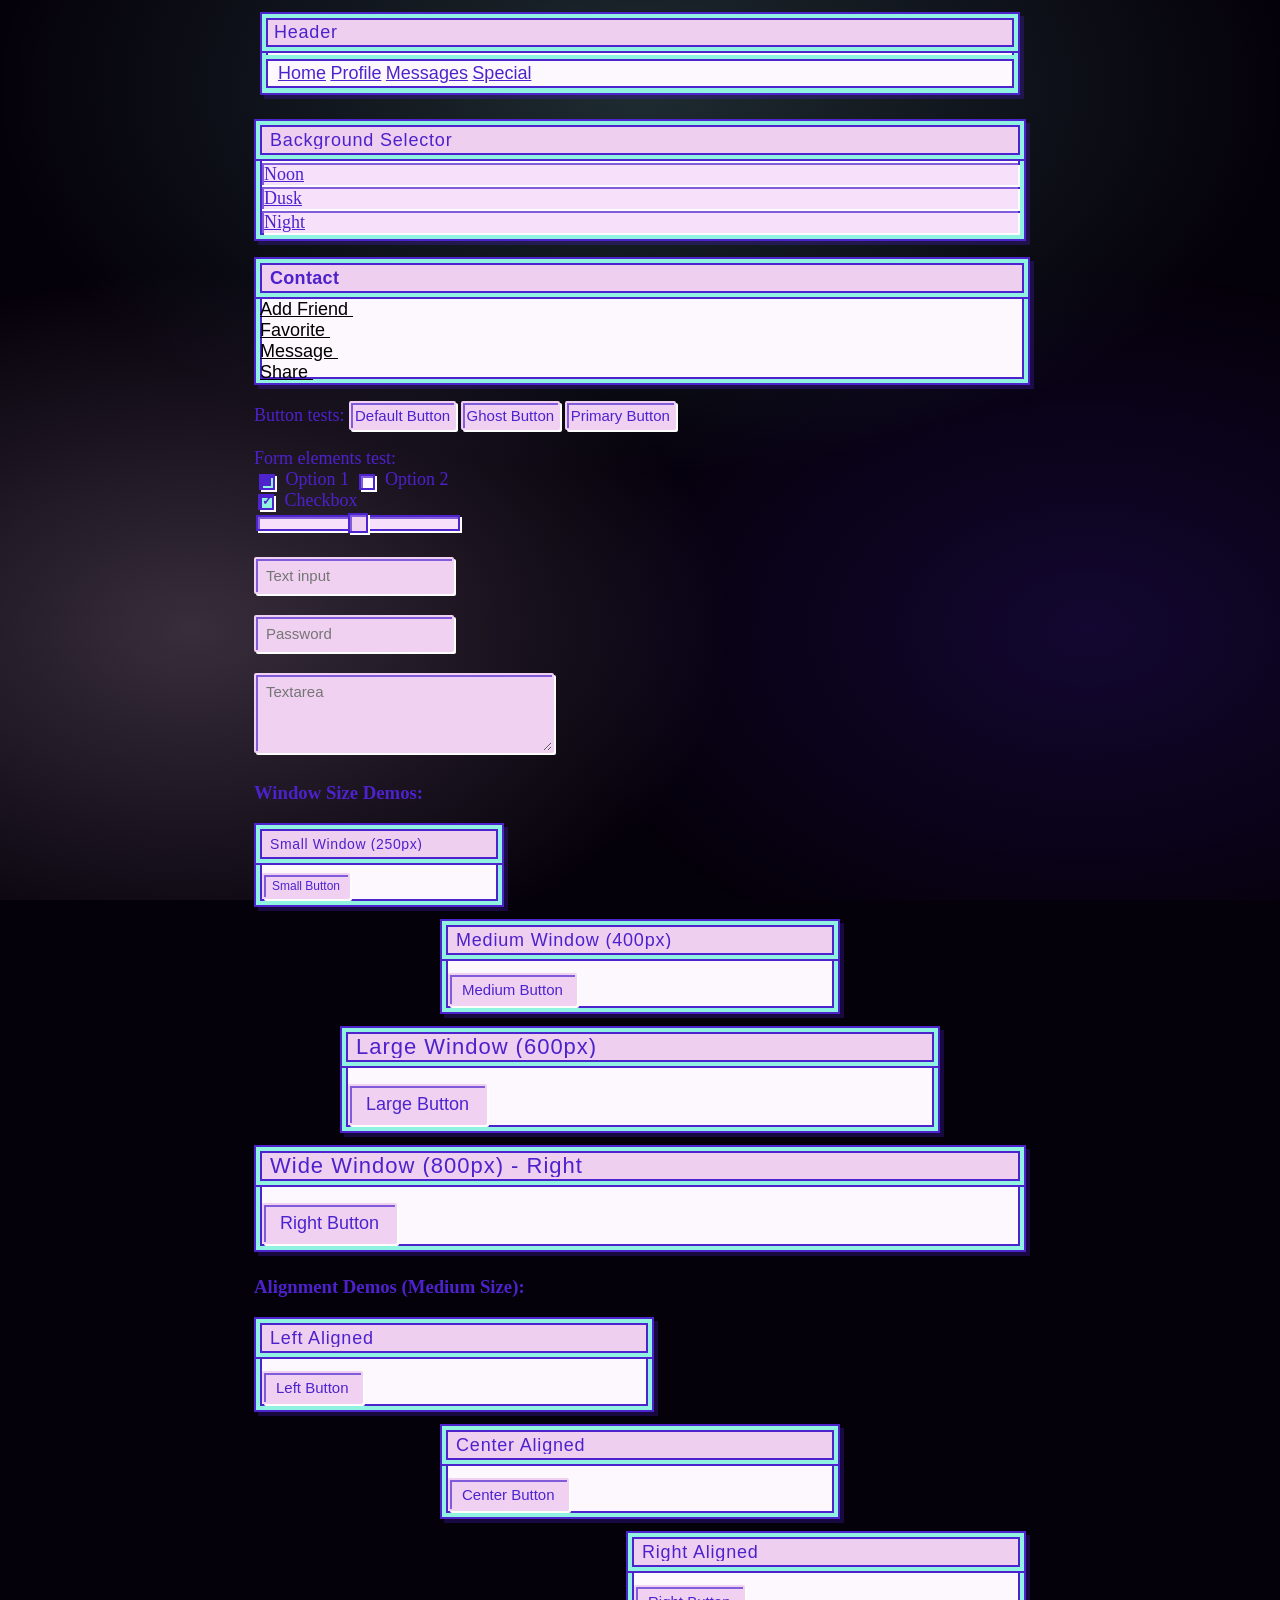
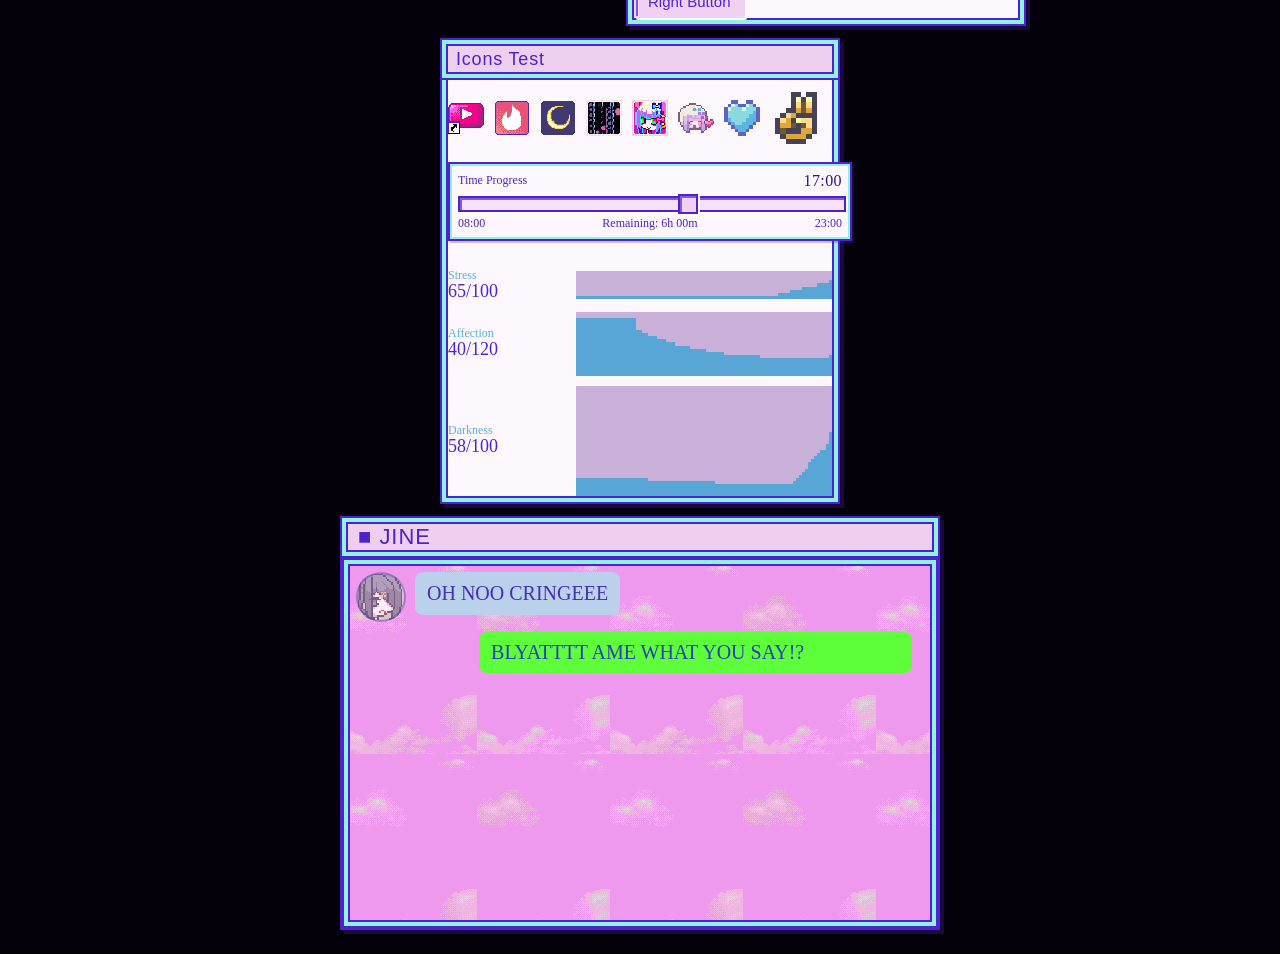
==== main.html @ 116d8514 "Forgot delete" ====
<!DOCTYPE html>
<html lang="en">
<head>
    <meta charset="UTF-8">
    <meta name="viewport" content="width=device-width, initial-scale=1.0">
    <title>Needy UI Test</title>
    <link rel="stylesheet" href="nso_ui.css">
</head>
<body>
    <div class="nightbg">
    <div class="container">
        <main> 
            <nav>
                <div class="links">
                    <a href="#">Home</a>
                    <a href="#">Profile</a>
                    <a href="#">Messages</a>
                    <span class="special"><a href="#">Special</a></span>
                </div>
            </nav>

            <section style="padding: 12px;">

                <div class="profile" style="margin-top: 12px;">
                    <div class="table-section">
                        <div class="heading"><h4>Background Selector</h4></div>
                        <div class="inner">
                            <div class="noonbutton">
                                <a href="#">Noon</a>
                                <i class="hn hn-analytics" aria-hidden="true"></i>
                            </div>

                            <div class="duskbutton">
                                <a href="#">Dusk</a>
                                <i class="hn hn-angle-down" aria-hidden="true"></i>
                            </div>

                            <div class="nightbutton">
                                <a href="#">Night</a>
                                <i class="hn hn-cloud" aria-hidden="true"></i>
                            </div>
                        </div>
                    </div>
                </div>

                <div class="profile">
                    <div class="contact" style="margin-top: 16px;">
                        <div class="heading"><h4>Contact</h4></div>
                        <div class="inner">
                            <div class="f-row">
                                <div class="f-col"><a href="#">Add Friend <i class="hn hn-angle-right" aria-hidden="true"></i></a></div>
                                <div class="f-col"><a href="#">Favorite <i class="hn hn-angellist" aria-hidden="true"></i></a></div>
                            </div>
                            <div class="f-row">
                                <div class="f-col"><a href="#">Message <i class="hn hn-discourse" aria-hidden="true"></i></a></div>
                                <div class="f-col"><a href="#">Share <i class="hn hn-arrow-right" aria-hidden="true"></i></a></div>
                            </div>
                        </div>
                    </div>
                </div>

                <p style="margin-top: 16px;">
                    Button tests:
                    <button class="nso-btn">Default Button</button>
                    <button class="nso-btn nso-btn--ghost">Ghost Button</button>
                    <button class="nso-btn nso-btn--primary">Primary Button</button>
                </p>

                <p style="margin-top: 16px;">
                    Form elements test:<br>
                    <label><input type="radio" name="test" value="1" checked> Option 1</label>
                    <label><input type="radio" name="test" value="2"> Option 2</label><br>
                    <label><input type="checkbox" checked> Checkbox</label><br>
                    <input type="range" min="0" max="100" value="50" style="width: 200px;"><br><br>
                    <input type="text" placeholder="Text input" style="width: 200px;"><br><br>
                    <input type="password" placeholder="Password" style="width: 200px;"><br><br>
                    <textarea placeholder="Textarea" style="width: 300px;"></textarea>
                </p>

                <h3 style="margin-top: 24px;">Window Size Demos:</h3>

                <div class="profile nso-window nso-window--small nso-window--left" style="margin-top: 12px;">
                    <div class="table-section">
                        <div class="heading"><h4>Small Window (250px)</h4></div>
                        <div class="inner">
                            <button class="nso-btn">Small Button</button>
                        </div>
                    </div>
                </div>

                <div class="profile nso-window nso-window--medium" style="margin-top: 12px;">
                    <div class="table-section">
                        <div class="heading"><h4>Medium Window (400px)</h4></div>
                        <div class="inner">
                            <button class="nso-btn">Medium Button</button>
                        </div>
                    </div>
                </div>

                <div class="profile nso-window nso-window--large" style="margin-top: 12px;">
                    <div class="table-section">
                        <div class="heading"><h4>Large Window (600px)</h4></div>
                        <div class="inner">
                            <button class="nso-btn">Large Button</button>
                        </div>
                    </div>
                </div>

                <div class="profile nso-window nso-window--wide nso-window--right" style="margin-top: 12px;">
                    <div class="table-section">
                        <div class="heading"><h4>Wide Window (800px) - Right</h4></div>
                        <div class="inner">
                            <button class="nso-btn">Right Button</button>
                        </div>
                    </div>
                </div>

                <h3 style="margin-top: 24px;">Alignment Demos (Medium Size):</h3>

                <div class="profile nso-window nso-window--medium nso-window--left" style="margin-top: 12px;">
                    <div class="table-section">
                        <div class="heading"><h4>Left Aligned</h4></div>
                        <div class="inner">
                            <button class="nso-btn">Left Button</button>
                        </div>
                    </div>
                </div>

                <div class="profile nso-window nso-window--medium nso-window--center" style="margin-top: 12px;">
                    <div class="table-section">
                        <div class="heading"><h4>Center Aligned</h4></div>
                        <div class="inner">
                            <button class="nso-btn">Center Button</button>
                        </div>
                    </div>
                </div>

                <div class="profile nso-window nso-window--medium nso-window--right" style="margin-top: 12px;">
                    <div class="table-section">
                        <div class="heading"><h4>Right Aligned</h4></div>
                        <div class="inner">
                            <button class="nso-btn">Right Button</button>
                        </div>
                    </div>
                </div>

                <div class="profile nso-window nso-window--medium" style="margin-top: 12px;">
                    <div class="table-section">
                        <div class="heading"><h4>Icons Test</h4></div>
                        <div class="inner" style="display:flex;gap:10px;flex-wrap:wrap;align-items:center;--nso-icon-size:36px;">
                            <span class="nso-icon nso-icon--icon-emotes-youtube" title="Icon Emotes / Youtube"></span>
                            <span class="nso-icon nso-icon--icon-emotes-tinder" title="Icon Emotes / Tinder"></span>
                            <span class="nso-icon nso-icon--icon-emotes-go-to-sleep" title="Icon Emotes / GO TO SLEEP"></span>
                            <span class="nso-icon nso-icon--achivement-needy-girl-overdose" title="Achivement / Needy Girl Overdose"></span>
                            <span class="nso-icon nso-icon--achivement-internet-overdose" title="Achivement / INTERNET OVERDOSE"></span>
                            <span class="nso-icon nso-icon--shinanegen-kangelhappy" title="Shinanegen / KangelHAPPY"></span>
                            <span class="nso-icon nso-icon--shinanegen-kangelheart" title="Shinanegen / KangelHeart"></span>
                            <span class="nso-icon nso-icon--shinanegen-peace-sign" style="--nso-icon-size:52px;" title="Shinanegen / peace sign"></span>
                        </div>
                        <div class="inner" style="padding-top:0;">
                            <div class="nso-time-wrap">
                                <div class="nso-time-head">
                                    <span>Time Progress</span>
                                    <span id="nsoTimeCurrent" class="nso-time-current">17:00</span>
                                </div>
                                <input id="nsoTimeSlider" class="nso-time-slider" type="range" min="480" max="1380" step="15" value="1020">
                                <div class="nso-time-foot">
                                    <span id="nsoTimeStart">08:00</span>
                                    <span id="nsoTimeRemain">Remaining: 6h 00m</span>
                                    <span id="nsoTimeEnd">23:00</span>
                                </div>
                            </div>
                        </div>
                        <div class="inner">
                            <div class="nso-progress-group">
                                <div class="nso-progress-row">
                                    <div class="nso-progress-meta">
                                        <span class="nso-progress-label">Stress</span>
                                        <span class="nso-progress-value" id="barStressValue">11/100</span>
                                    </div>
                                    <div id="barStress" class="nso-progress nso-progress--sm" data-max="100" data-value="11"></div>
                                </div>
                                <div class="nso-progress-row">
                                    <div class="nso-progress-meta">
                                        <span class="nso-progress-label">Affection</span>
                                        <span class="nso-progress-value" id="barAffectionValue">109/120</span>
                                    </div>
                                    <div id="barAffection" class="nso-progress" data-max="120" data-value="109"></div>
                                </div>
                                <div class="nso-progress-row">
                                    <div class="nso-progress-meta">
                                        <span class="nso-progress-label">Darkness</span>
                                        <span class="nso-progress-value" id="barDarknessValue">18/100</span>
                                    </div>
                                    <div id="barDarkness" class="nso-progress nso-progress--lg" data-max="100" data-value="18"></div>
                                </div>
                            </div>
                        </div>
                    </div>
                </div>

                <div class="profile nso-window nso-window--large jine-panel" style="margin-top: 12px;">
                    <div class="table-section">
                        <div class="heading"><h4>■ JINE</h4></div>
                        <div class="inner">
                            <div class="jine-chat">
                                <div class="jine-msg">
                                    <span class="nso-icon nso-icon--icon-emotes-ame-sad jine-avatar"></span>
                                    <div class="jine-bubble">OH NOO CRINGEEE</div>
                                </div>
                                <div class="jine-bubble jine-bubble--self">BLYATTTT AME WHAT YOU SAY!? </div>
                            </div>
                        </div>
                    </div>
                </div>
            </section>
        </main>
    </div>
</div>
<script>
    (function () {
        const slider = document.getElementById('nsoTimeSlider');
        const current = document.getElementById('nsoTimeCurrent');
        const remain = document.getElementById('nsoTimeRemain');
        if (!slider || !current || !remain) return;
        const fmt = (mins) => {
            const h = String(Math.floor(mins / 60)).padStart(2, '0');
            const m = String(mins % 60).padStart(2, '0');
            return h + ':' + m;
        };
        const sync = () => {
            const min = Number(slider.min);
            const max = Number(slider.max);
            const val = Number(slider.value);
            slider.style.setProperty('--value', slider.value);
            current.textContent = fmt(val);
            const left = Math.max(max - val, 0);
            remain.textContent = 'Remaining: ' + Math.floor(left / 60) + 'h ' + String(left % 60).padStart(2, '0') + 'm';
        };
        slider.addEventListener('input', sync);
        sync();
    })();
    (function () {
        const clamp = (v, min, max) => Math.min(Math.max(v, min), max);
        const graphState = new WeakMap();
        const ensureGraph = (el) => {
            let state = graphState.get(el);
            if (state) return state;
            let canvas = el.querySelector('.nso-progress-canvas');
            if (!canvas) {
                canvas = document.createElement('canvas');
                canvas.className = 'nso-progress-canvas';
                el.appendChild(canvas);
            }
            state = { canvas, history: [] };
            graphState.set(el, state);
            return state;
        };
        const drawGraph = (el) => {
            const state = ensureGraph(el);
            const canvas = state.canvas;
            const w = Math.max(1, Math.floor(el.clientWidth));
            const h = Math.max(1, Math.floor(el.clientHeight));
            if (canvas.width !== w || canvas.height !== h) {
                canvas.width = w;
                canvas.height = h;
            }
            const max = Number(el.dataset.max || 100) || 100;
            const pixel = 3;
            const gw = Math.max(8, Math.floor(w / pixel));
            const gh = Math.max(8, Math.floor(h / pixel));
            const samples = gw;
            while (state.history.length < samples) {
                state.history.push(Number(el.dataset.value || 0));
            }
            if (state.history.length > samples) {
                state.history.splice(0, state.history.length - samples);
            }
            const ctx = canvas.getContext('2d');
            if (!ctx) return;
            if (!state.buffer) state.buffer = document.createElement('canvas');
            const buffer = state.buffer;
            if (buffer.width !== gw || buffer.height !== gh) {
                buffer.width = gw;
                buffer.height = gh;
            }
            const bctx = buffer.getContext('2d');
            if (!bctx) return;
            const fill = getComputedStyle(el).getPropertyValue('--nso-progress-fill').trim() || '#58a6d5';
            bctx.imageSmoothingEnabled = false;
            bctx.clearRect(0, 0, gw, gh);
            for (let x = 0; x < state.history.length; x += 1) {
                const value = clamp(state.history[x], 0, max);
                const y = gh - Math.round((value / max) * gh);
                const yy = Math.min(Math.max(y, 0), gh - 1);
                bctx.fillStyle = fill;
                bctx.fillRect(x, yy, 1, gh - yy);
            }
            ctx.imageSmoothingEnabled = false;
            ctx.clearRect(0, 0, w, h);
            ctx.drawImage(buffer, 0, 0, w, h);
        };
        const render = (el, value) => {
            const max = Number(el.dataset.max || 100) || 100;
            const next = clamp(Number(value) || 0, 0, max);
            el.dataset.value = String(next);
            const state = ensureGraph(el);
            state.history.push(next);
            drawGraph(el);
        };
        const animate = (el, to, duration, onUpdate, onDone) => {
            const max = Number(el.dataset.max || 100) || 100;
            const from = clamp(Number(el.dataset.value || 0), 0, max);
            const target = clamp(Number(to) || 0, 0, max);
            const start = performance.now();
            const step = (t) => {
                const p = Math.min((t - start) / Math.max(duration, 1), 1);
                const eased = 1 - Math.pow(1 - p, 3);
                const current = from + (target - from) * eased;
                render(el, current);
                if (onUpdate) onUpdate(current, max);
                if (p < 1) requestAnimationFrame(step);
                else if (onDone) onDone();
            };
            requestAnimationFrame(step);
        };
        window.setNsoProgress = (target, value, opts = {}) => {
            const el = typeof target === 'string' ? document.getElementById(target) : target;
            if (!el) return;
            if (opts.animate) {
                animate(el, value, Number(opts.duration) || 450, opts.onUpdate, opts.onDone);
            } else {
                render(el, value);
                if (opts.onUpdate) {
                    const max = Number(el.dataset.max || 100) || 100;
                    opts.onUpdate(Number(el.dataset.value || 0), max);
                }
                if (opts.onDone) opts.onDone();
            }
        };
        document.querySelectorAll('.nso-progress[data-value]').forEach((el) => {
            render(el, Number(el.dataset.value));
        });
        window.addEventListener('resize', () => {
            document.querySelectorAll('.nso-progress[data-value]').forEach((el) => drawGraph(el));
        });
        const runPath = (elId, txtId, points, duration, pause) => {
            const el = document.getElementById(elId);
            const txt = document.getElementById(txtId);
            if (!el || !txt || !Array.isArray(points) || points.length < 2) return;
            let idx = 0;
            const step = () => {
                idx = (idx + 1) % points.length;
                window.setNsoProgress(el, points[idx], {
                    animate: true,
                    duration,
                    onUpdate: (current, max) => {
                        txt.textContent = Math.round(current) + '/' + max;
                    },
                    onDone: () => {
                        setTimeout(step, pause);
                    }
                });
            };
            const max = Number(el.dataset.max || 100) || 100;
            txt.textContent = Math.round(Number(el.dataset.value || 0)) + '/' + max;
            setTimeout(step, pause);
        };
        runPath('barStress', 'barStressValue', [72, 8, 76, 22, 64], 900, 140);
        runPath('barAffection', 'barAffectionValue', [96, 35, 92, 48, 88], 1200, 180);
        runPath('barDarkness', 'barDarknessValue', [80, 12, 84, 20, 70], 1000, 160);
    })();
</script>
</body>
</html>
---- nso_ui.css ----
@font-face {
    font-family: "dinkie9px";
    src: url('https://chairfiles.vercel.app/DinkieBitmap-9px.woff2') format('woff2');
}

:root {

    --window-width: 400px;
    --window-padding: 12px;
    --window-heading-height: 38px;
    --bg-side-width: 210px;
    --bg-safe-extra: 20px;

    --heading-font-size: 18px;
    --button-font-size: 15px;
    --body-font-size: 12px;

    --color-primary: #4D23CD;
    --color-secondary: #90F3E1;
    --color-accent: #EFCFEF;
    --color-bg: #FDF8FD;
}

.nso-window--small {
    --window-width: 250px;
    --window-padding: 8px;
    --window-heading-height: 28px;
    --heading-font-size: 14px;
    --button-font-size: 12px;
    --body-font-size: 10px;
}

.nso-window--medium {
    --window-width: 400px;
    --window-padding: 12px;
    --window-heading-height: 38px;
    --heading-font-size: 18px;
    --button-font-size: 15px;
    --body-font-size: 12px;
}

.nso-window--large {
    --window-width: 600px;
    --window-padding: 16px;
    --window-heading-height: 46px;
    --heading-font-size: 22px;
    --button-font-size: 18px;
    --body-font-size: 14px;
}

.nso-window--wide {
    --window-width: 800px;
    --window-padding: 16px;
    --window-heading-height: 46px;
    --heading-font-size: 22px;
    --button-font-size: 18px;
    --body-font-size: 14px;
}

.nso-window--full {
    --window-width: 100%;
    --window-padding: 20px;
    --window-heading-height: 54px;
    --heading-font-size: 26px;
    --button-font-size: 20px;
    --body-font-size: 16px;
}

.nso-window {
    width: var(--window-width);
    max-width: 100%;
    margin: 0 auto 12px;
}

.nso-window--left {
    margin-left: 0;
    margin-right: auto;
}

.nso-window--center {
    margin-left: auto;
    margin-right: auto;
}

.nso-window--right {
    margin-left: auto;
    margin-right: 0;
}

.nso-window--left .nso-btn,
.nso-window--left .noonbutton,
.nso-window--left .duskbutton,
.nso-window--left .nightbutton {
    align-self: flex-start;
    margin-left: 0;
}

.nso-window--center .nso-btn,
.nso-window--center .noonbutton,
.nso-window--center .duskbutton,
.nso-window--center .nightbutton {
    align-self: center;
    margin-left: auto;
    margin-right: auto;
}

.nso-window--right .nso-btn,
.nso-window--right .noonbutton,
.nso-window--right .duskbutton,
.nso-window--right .nightbutton {
    align-self: flex-end;
    margin-left: auto;
    margin-right: 0;
}

.nso-window .table-section,
.nso-window--small .table-section,
.nso-window--medium .table-section,
.nso-window--large .table-section,
.nso-window--wide .table-section,
.nso-window--full .table-section {
    width: 100%;
}

.nso-window .table-section .heading,
.nso-window .profile .blurbs .heading {
    font-size: var(--heading-font-size);
    padding: calc(var(--window-padding) / 2) var(--window-padding);
    height: var(--window-heading-height);
    line-height: var(--window-heading-height);
    padding-right: calc(var(--window-padding) + 56px);
    overflow: hidden;
}

.nso-window .table-section .heading h4 {
    font-size: var(--heading-font-size);
    margin: 0;
    overflow: hidden;
    text-overflow: ellipsis;
    white-space: nowrap;
}

.nso-window .noonbutton,
.nso-window .duskbutton,
.nso-window .nightbutton,
.nso-window .nso-btn {
    font-size: var(--button-font-size);
    padding: calc(var(--window-padding) / 2) var(--window-padding);
    align-self: flex-start;
    width: auto;
    max-width: 100%;
    box-sizing: border-box;
    margin: 0;
}

.nso-window .table-section .inner {
    font-size: var(--body-font-size);
    padding: var(--window-padding);
}

html, body {
    height: 100%;
    min-height: 100vh;
    margin: 0;
}

body {
    font-family: dinkie9px;
    font-weight: normal;
    text-decoration-color: #4D21CB;
}

i.hn {
     font-size: 18px;
     display: inline-block;
     vertical-align: text-bottom;
 }
main {
    background-image: url("https://chairfiles.vercel.app/nsotilebg.png");
    background-repeat: repeat;
    min-height: 100vh;
}

.comments-table td *, .bulletin-table td * {
    max-width:60%;
}

.profile .contact, .profile .url-info, .profile .table-section, .home-actions
{
    width: 100%;
}


@media(min-width: 30em){ 
    .col.w-40 {
        width: 55%;
    }
    .blog-preview p {
        background-image: url("https://chairfiles.vercel.app/speechbubble.png");
        width:75%;
        background-size:95%;
    }
}

@media(max-width: 30em){ 
    .col.w-40 {
        width: 100%;
    }
    .blog-preview p {
        background-image: url("https://chairfiles.vercel.app/speechbubblemobile.png");
        width:85%;
        background-size:145%;
    }
}

.profile .contact {
                border: 2px solid #4D23CD;
                box-shadow: inset 0px 0px 0px 4px #90F3E1, inset 0px 0px 0px 6px #4D23CD, 4px 4px #4e23cd48;
                font-weight: 400;
                font-family: 'dinkie9px', sans-serif;
                font-size: 7px;
                color: #4D21CB;
                background-color:#FDF8FD;
            }

            .profile .contact .inner {
                padding-left: 4px;
                padding-right: 4px;
                color: #4D21CB;
            }

            .profile .contact .innertime {
                padding: 8px;
                color: #000;
            }

            .profile .contact .inner .f-row .f-col a {
                color: #000;
                font-weight: 400;
            }


            .url-info {
                height: 172px;
                width: 343px;
                background-image: url("https://chairfiles.vercel.app/mrreow.png");
                font-weight: 400;
            }



            main .left, main .right {
                padding: clamp(5px, 5%, 40px);
            }

            main {
                image-rendering: pixelated;
            }

            .container {
                background-image: url("https://chairfiles.vercel.app/nsotilebg.png");
                background-repeat: repeat;
                min-height: 100vh;
                width: 1440px;
                max-width: calc(100vw - (var(--bg-side-width) * 2) - 20px);
                margin: 0 auto 10px;
                padding: 8px 12px 14px;
                box-sizing: border-box;
            }

            .profile .url-info
            {
                border: 0px;
                width: 343px;
                font-weight: 400;
            }

            .url-info p {
                padding-top: 4px;
                font-weight: 400;
            }

            button:not(.logout-btn) {
                background: #f0d1f1;
                box-shadow: inset 2px 2px #815CDA, 2px 2px #FDFDFD;
                color: #4d23cf;
                font-size: 15px;
                font-weight: normal;
                text-shadow: #f0d1f1 0px 2px 5px;
                border: 2px solid #f0d1f1;
                border-radius: 2px;
                padding: 4px;
            }

            #comments button {
                background: #FDF8FD;
                box-shadow: none;
                color: #4d23cf;
                font-size: 15px;
                font-weight: normal;
                text-shadow: none;
                border: none;
                padding: 4px;
            }

            .comments-table .comment-replies {
                border: 0px solid white;
                max-width: 100%;
            }

            .comments-table .comment-replies .comment-reply {
                max-width: 100%;
                padding-left: 40px;
                background-image: url("https://chairfiles.vercel.app/reparrow.png");
                background-repeat: no-repeat;
            }

            :root {
                --light-gray: #f2f0f0;
                --gray: #e3e3e3;
                --dark-gray: #919191;
                --darker-gray: #545454;
                --logo-blue: #1D4ED8;
                --darker-blue: #1E40AF;
                --lighter-blue: #60A5FA;
                --even-lighter-blue: #BFDBFE;
                --lightest-blue: #DBEAFE;
                --red: #FF0000;
                --dark-orange: #ED0707;
                --light-orange: #f9c56c;
                --even-lighter-orange: #fcdbb8;
                --strange-yellow: #dbae2e;
                --green: #34D399;
                --light-green: #E6F8DD;
                --medium-green: #A0C99C;
                --dark-green: #059669;
                accent-color: #1D4ED8;
                accent-color: var(--logo-blue);
            }

            .profile .contact .heading {
                padding: 0 56px 0 14px;
                height: 32px;
                line-height: 32px;
                background-color: #EFCFEF;
                box-shadow: inset 0px 0px 0px 4px #90F3E1, inset 0px 0px 0px 6px #4D23CD;
                border-bottom: 2px solid #4D23CD;
                color: #4D21CB;
                font-family: 'dinkie9px', sans-serif;
                font-weight: 400;
                background-image: url("https://chairfiles.vercel.app/navbuttons.png");
                background-position: right center;
                background-repeat: no-repeat;
                letter-spacing: 0.045em;
                display: flex;
                align-items: center;
            }
            
            .timeselector .contact {
                border: 2px solid #4D23CD;
            }

            .timeselector {
                width: 180px;
                height: 91.85px;
            }

            .timeselector .contact .heading {
                padding: 0 56px 0 14px;
                height: 32px;
                line-height: 32px;
                background-color: #EFCFEF;
                box-shadow: inset 0px 0px 0px 4px #90F3E1, inset 0px 0px 0px 6px #4D23CD;
                border-bottom: 2px solid #4D23CD;
                color: #4D21CB;
                font-family: 'dinkie9px', sans-serif;
                font-weight: 400;
                background-image: url("https://chairfiles.vercel.app/navbuttons.png");
                background-position: right center;
                background-repeat: no-repeat;
                letter-spacing: 0.045em;
                display: flex;
                align-items: center;
            }
            

            .profile .contact .heading h4 {
                margin: 0;
                line-height: 1;
            }

            .timeselector .contact .heading h4 {
                font-weight: 400;
                margin: 0;
                line-height: 1;
            }

            .profile .table-section .heading h4 {
                font-weight: 400;
                letter-spacing: 0.045em;
            }

            .profile .table-section .inner {
                padding-left: 6px;
                padding-right: 6px;
                padding-bottom: 6px;
            }

            .profile .table-section {
                border: 2px solid #4D23CD;
                box-shadow: inset 0px 0px 0px 4px #90F3E1, inset 0px 0px 0px 6px #4D23CD, 4px 4px #4e23cd48;
                font-weight: 400;
                background-color:#FDF8FD;
                box-sizing: border-box;
            }

            .details-table td {
                background: #F7E1FA3d;
            }

            .innertime {
                display: flex;
                flex-direction: column;
                justify-content: center;
                align-items: center;
            }

            .details-table td:first-child {
                color: #4D21CB;
                font-weight: 400;
            }

            .details-table td:first-child {
                background: #805cdc3d;
            }

            .profile .table-section .heading {
                padding: 0 56px 0 14px;
                height: 32px;
                line-height: 32px;
                background-color: #EFCFEF;
                box-shadow: inset 0px 0px 0px 4px #90F3E1, inset 0px 0px 0px 6px #4D23CD;
                border-bottom: 2px solid #4D23CD;
                color: #4D21CB;
                font-family: 'dinkie9px', sans-serif;
                font-weight: 400;
                background-image: url("https://chairfiles.vercel.app/navbuttons.png");
                background-position: right center;
                background-repeat: no-repeat;
                letter-spacing: 0.045em;
                display: flex;
                align-items: center;
            }
            .profile .table-section .heading h4 {
                margin: 0;
                line-height: 1;
                font-weight: 400;
                letter-spacing: 0.045em;
                overflow: hidden;
                text-overflow: ellipsis;
                white-space: nowrap;
            }

            .general-about .profile-pic .pfp-fallback {
                box-shadow: 8px 8px #4e23cd48;
            }

            .general-about .profile-pic {
                padding-bottom: 40px;
                box-sizing: content-box; 
            }

            .general-about .profile-pic:before {
                display: block;
                background-color: #EFCFEF;
                box-shadow: 0px 0px 0px 4px #90F3E1, 0px 0px 0px 6px #4D23CD, 10px 10px #4e23cd48;
                border: 2px solid #4D23CD;
                border-bottom: 0px solid #4D23CD;
                color: #4D21CB;
                background-image: url("https://chairfiles.vercel.app/misalignednavbuttons.png");
                background-position: right center;
                background-repeat: no-repeat;
                font-weight: 400;
                content: "Webcam";
                font-size: 18px;
                text-align: left;
                letter-spacing: 0.045em;
                padding: 4px;
                margin-left: 6px;
            }

            .general-about .profile-pic .pfp-fallback {
                border: 2px solid #4D23CD;
                box-shadow: 0px 0px 0px 4px #90F3E1, 0px 0px 0px 6px #4D23CD, 10px 10px #4e23cd48;
                font-weight: 400;
                font-family: 'dinkie9px', sans-serif;
                image-rendering: optimizeQuality;
                color: #4D21CB;
                background-color:#FDF8FD;
                text-align: center;
                display: block;
                justify-content: center;
                margin-left: 6px;
            }
            
            .mood {
                padding-top:8px;
            }

            .contact .inner a img {
                image-rendering: pixelated;
                font-size: 0;
            }
            .contact .inner a img:before {
                font-size: 1em;
                display: block;
            }
            .contact .inner .f-row:nth-child(1) .f-col:nth-child(1) a:before {
                content: url("https://chairfiles.vercel.app/1heart.png");
            }
            .contact .inner .f-row:nth-child(1) .f-col:nth-child(2) a:before {
                content: url("https://chairfiles.vercel.app/2doubleheart.png");
            }
            .contact .inner .f-row:nth-child(2) .f-col:nth-child(1) a:before {
                content: url("https://chairfiles.vercel.app/32fingers.png");
            }
            .contact .inner .f-row:nth-child(2) .f-col:nth-child(2) a:before {
                content: url("https://chairfiles.vercel.app/4sparkle.png");
            }
            .contact .inner .f-row:nth-child(3) .f-col:nth-child(1) a:before {
                content: url("https://chairfiles.vercel.app/5musicalnote.png");
            }
            .contact .inner .f-row:nth-child(3) .f-col:nth-child(2) a:before {
                content: url("https://chairfiles.vercel.app/6explosion.png");
            }
            .contact .inner .f-row:nth-child(4) .f-col:nth-child(1) a:before {
                content: url("https://chairfiles.vercel.app/7confetti.png");
            }
            .contact .inner .f-row:nth-child(4) .f-col:nth-child(2) a:before {
                content: url("https://chairfiles.vercel.app/8angrysign.png");
            }

            .blog-preview p .pinned .icon {
                content: url("https://chairfiles.vercel.app/pin.png");
                width: 20px;
                height: 20px;
                position: relative;
            }


            .friends .heading a.more {
                margin-right: 75px;
            }

            

            .blog-preview h4 {
                padding: 8px;
                padding-left: 12px;
                background-color: #EFCFEF;
                box-shadow: inset 0px 0px 0px 4px #90F3E1, inset 0px 0px 0px 6px #4D23CD;
                border-bottom: 2px solid #4D23CD;
                color: #4D21CB;
                font-family: 'dinkie9px', sans-serif;
                font-weight: 400;
                background-image: url("https://chairfiles.vercel.app/navbuttons.png");
                background-position: right center;
                background-repeat: no-repeat;
                padding-right: 12px;
                font-weight: 400;
                letter-spacing: 0.045em;
                margin: auto;
            }

            .blog-preview {
                display: inline-block;
                border: 2px solid #4D23CD;
                box-shadow: inset 0px 0px 0px 4px #90F3E1, inset 0px 0px 0px 6px #4D23CD, 4px 4px #4e23cd48;
                background-color: #FDF8FD;
                width: 100%;
                background: url("https://chairfiles.vercel.app/JINEBG.png");
                background-repeat: repeat;
                background-size: 50%;
            }
            .blog-preview p {
                margin-left:32px;
                background-repeat: no-repeat;
                height:72px;
                padding-top:12px;
                text-indent: 16px;
            }

            a {
                font-size: 18px;
            }

            li {
                font-size: 18px;
            }

            .urlinfo {
                font-size: 18px;
            }

            p {
                font-size: 18px;
            }

            h4 {
                font-size: 18px;
            }

            h1 {
                font-size: 36px;
            }

            a:hover {
                cursor: url('https://chairfiles.vercel.app/cursor.png'), auto;
            }
            * {
                cursor: url('https://chairfiles.vercel.app/cursor.png'), auto;
            }

            .innertime {
                padding: 4px;
                background-color:#F7E0FA;
            }

            .noonbutton, .duskbutton, .nightbutton {
                box-sizing: border-box;
                overflow: hidden;
                clear: both;
            }

            .table-section .inner {
                padding: 2px 4px 2px 4px;
                box-sizing: border-box;
            }

            .table-section .inner .noonbutton,
            .table-section .inner .duskbutton,
            .table-section .inner .nightbutton {
                float: none;
                display: flex;
                align-items: center;
                justify-content: space-between;
                width: calc(100% - 0px);
                height: 22px;
                line-height: 22px;
                padding: 0 2px;
                margin: 0 0 2px 0;
                overflow: hidden;
                white-space: nowrap;
                box-sizing: border-box;
            }

            .table-section .inner .noonbutton:last-child,
            .table-section .inner .duskbutton:last-child,
            .table-section .inner .nightbutton:last-child {
                margin-bottom: 0;
            }

            .table-section .inner .noonbutton a,
            .table-section .inner .duskbutton a,
            .table-section .inner .nightbutton a {
                float: none;
                display: inline-block;
                line-height: 20px;
                padding-left: 0;
            }

            .table-section .inner .noonbutton i.hn,
            .table-section .inner .duskbutton i.hn,
            .table-section .inner .nightbutton i.hn {
                float: none;
                display: inline-block;
                line-height: 20px;
            }

            .noonbutton i.hn, .duskbutton i.hn, .nightbutton i.hn {
                float: right;
                line-height: 1;
            }

            .noonbutton{
                box-shadow: inset 2px 2px #815CDA, 2px 2px #FDFDFD;
                background-color:#F7E0FA;
                justify-content: center;
                float:left;
                width:100%;
                padding:3px;

            }

            .noonbutton a {
                font-family:"dinkie9px";
                font-weight: normal;
                float:left;
                padding-left: 8px;
                color: #4D23CD;
            }

            .noonbutton img {
                padding: 2px;
                float:right;
            }

            .duskbutton{
                box-shadow: inset 2px 2px #815CDA, 2px 2px #FDFDFD;
                background-color:#F7E0FA;
                justify-content: center;
                float:left;
                width:100%;
                padding:3px;

            }

            .duskbutton a {
                font-family:"dinkie9px";
                font-weight: normal;
                float:left;
                padding-left: 8px;
                color: #4D23CD;
            }

            .duskbutton img {
                float:right;
                padding: 2px;
            }

            .nightbutton{
                box-shadow: inset 2px 2px #815CDA, 2px 2px #FDFDFD;
                background-color:#F7E0FA;
                display:inline-block;
                justify-content: center;
                float:right;
                width:100%;
                padding:3px;

            }

            .nightbutton a {
                font-family:"dinkie9px";
                font-weight: normal;
                float:left;
                padding-left: 8px;
                color: #4D23CD;
            }

            .nightbutton img {
                float:right;
                padding: 2px;
            }



            .fakebgthing {
                background-attachment: fixed;
                background-position: left center, left center, right center, right center;
                background-size: 100% 100%, calc(calc(100vw - 1440px) / 2) auto, calc(calc(100vw - 1440px) / 2) auto, 100% 100%;
                image-rendering: pixelated;
                background-repeat: repeat-y;
                content: "";
                display: block;
                position: fixed;
                top: 0;
                left: 0;
                width: 100vw;
                height: 100vh;
                z-index: -1;
                background-color:#ff0000;
            }

            .origbg {
                background:
                        linear-gradient(to right, transparent, transparent),
                        url("https://chairfiles.vercel.app/spaceheyleftbg.png") no-repeat,
                        url("https://chairfiles.vercel.app/spaceheyrightbg.png") no-repeat,
                        linear-gradient(to left, transparent, transparent);
                background-attachment: fixed;
                background-position: left center, left center, right center, right center;
                image-rendering: pixelated;
                background-repeat: repeat-y;
                content: "";
                display: block;
                position: fixed;
                top: 0;
                left: 0;
                width: 100%;
                height: 100%;
                z-index: -1;
                z-index: -2;

            }

            .profile .blurbs .heading h4 {
                font-weight: normal;
                letter-spacing: 0.045em;
            }

            @media(max-width:1840px) {
                .fakebgthing {
                    background-size: 100% 100%, 180px 100%, 180px 100%, 100% 100%;
                }
                .timeselectorwrapper {
                    right: 0;
                }
            }

            @media(min-width:1840px) {
                .timeselectorwrapper {
                    right: calc(((((100% - 1440px) / 2) - 180px) / 2) - 13px);
                }
                .fakebgthing {
                    background-size: 100% 100%, calc(calc(100% - 1440px) / 2) auto, calc(calc(100% - 1440px) / 2) auto, 100% 100%;
                }
            }

            .profile-info {
                box-shadow: inset 0px 0px 0px 4px #90F3E1, inset 0px 0px 0px 6px #4D23CD;
                border: 2px solid #4D23CD;
            }

            b, strong {
                font-weight: normal;
            }

            .col h1 {
                font-weight: normal;
                font-size: 36px;
            }

            .profile .friends {
                border: 2px solid #4D23CD;
                box-shadow: inset 0px 0px 0px 4px #DEDEDE, inset 0px 0px 0px 6px #4D23CD;
                background-color: #FCF0FD;
                font-weight: normal;
                image-rendering: optimizeQuality;
            }

            .profile #comments {
                border: 2px solid #4D23CD;
                box-shadow: inset 0px 0px 0px 4px #90F3E1, inset 0px 0px 0px 6px #4D23CD;
                background-color: #90F3E1;
                font-weight: normal;
                image-rendering: optimizeQuality;
            }

            .profile .friends .heading {
                padding: 8px;
                padding-left: 12px;
                background-color: #E2E2E1;
                box-shadow: inset 0px 0px 0px 4px #DEDEDE, inset 0px 0px 0px 6px #4D23CD;
                border-bottom: 2px solid #4D23CD;
                color: #4D21CB;
                background-image: url("https://chairfiles.vercel.app/grayednavbuttons.png");
                background-position: right center;
                background-repeat: no-repeat;
                padding-right: 12px;
                font-weight: 400;
            }

            .profile .friends .heading h4 {
                font-weight: normal;
                letter-spacing: 0.045em;
            }

            .profile .friends .inner .section .heading {
                padding: 8px;
                padding-left: 12px;
                background-color: #EFCFEF;
                box-shadow: inset 0px 0px 0px 4px #90F3E1, inset 0px 0px 0px 6px #4D23CD;
                border-bottom: 2px solid #4D23CD;
                color: #4D21CB;
                font-family: 'dinkie9px', sans-serif;
                font-weight: 400;
                background-image: url("https://chairfiles.vercel.app/navbuttons.png");
                background-position: right center;
                background-repeat: no-repeat;
                padding-right: 12px;
                font-weight: 400;
                letter-spacing: 0.045em;
            }

            .profile .blurbs .inner .section .heading {
                padding: 8px;
                padding-left: 12px;
                background-color: #EFCFEF;
                box-shadow: inset 0px 0px 0px 4px #90F3E1, inset 0px 0px 0px 6px #4D23CD;
                border-bottom: 2px solid #4D23CD;
                color: #4D21CB;
                font-family: 'dinkie9px', sans-serif;
                font-weight: 400;
                background-image: url("https://chairfiles.vercel.app/navbuttons.png");
                background-position: right center;
                background-repeat: no-repeat;
                padding-right: 12px;
                font-weight: 400;
                letter-spacing: 0.045em;
            }

            @media(min-width: 1440px){

                .timeselector {
                    transform: scale(100%);
                }
                .profile .blurbs {
                    border: 2px solid #4D23CD;
                    box-shadow: inset 0px 0px 0px 4px #DEDEDE, inset 0px 0px 0px 6px #4D23CD;
                    background-color: #FCF0FD;
                    font-weight: normal;
                    font-family: 'dinkie9px', sans-serif;
                }

                .profile .blurbs .heading {
                    padding: 8px;
                    padding-left: 12px;
                    background-color: #E2E2E1;
                    box-shadow: inset 0px 0px 0px 4px #DEDEDE, inset 0px 0px 0px 6px #4D23CD;
                    border-bottom: 2px solid #4D23CD;
                    color: #4D21CB;
                    font-family: 'dinkie9px', sans-serif;
                    background-image: url("https://chairfiles.vercel.app/grayednavbuttons.png");
                    background-position: right center;
                    background-repeat: no-repeat;
                    padding-right: 12px;
                    font-weight: 400;
                    letter-spacing: 0.045em;
                }
                .inner .section {
                    color: rgb(37, 37, 37);
                    font-size: 18px;
                    padding:4px;
                }

                .profile .blurbs .section h4 {
                    color: rgb(37, 37, 37);
                    font-size: 18px;
                }

            }

            @media(max-width: 1440px){
                .profile .blurbs .heading h4 {
                    font-weight: normal;
                    letter-spacing: 0.045em;
                    font-family: 'dinkie9px', sans-serif;
                }

                .inner .section {
                    color: #4D21CB;
                    font-size: 18px;
                    padding:4px;
                }

                .profile .blurbs .section h4 {
                    color: #4D21CB;
                    font-size: 18px;
                }

                .timeselector {
                    transform: scale(0);
                    display: none;
                }
                .profile .blurbs {
                    border: 2px solid #4D23CD;
                    box-shadow: inset 0px 0px 0px 4px #90F3E1, inset 0px 0px 0px 6px #4D23CD, 4px 4px #4e23cd48;
                    font-weight: 400;
                    font-family: 'dinkie9px', sans-serif;
                    font-size: 7px;
                    color: #4D21CB;
                    background-color:#FDF8FD;
                }

                .profile .blurbs .heading {
                    padding: 8px;
                    padding-left: 12px;
                    background-color: #EFCFEF;
                    box-shadow: inset 0px 0px 0px 4px #90F3E1, inset 0px 0px 0px 6px #4D23CD;
                    border-bottom: 2px solid #4D23CD;
                    color: #4D21CB;
                    font-family: 'dinkie9px', sans-serif;
                    font-weight: 400;
                    background-image: url("https://chairfiles.vercel.app/navbuttons.png");
                    background-position: right center;
                    background-repeat: no-repeat;
                    padding-right: 12px;
                    font-weight: 400;
                    letter-spacing: 0.045em;
                }
            }

            .details-table tbody tr td p {
                font-family: "dinkie9px";
            }

            .profile .friends .person p {
                box-shadow: inset 0px 0px 0px 4px #90F3E1, inset 0px 0px 0px 6px #4D23CD;
                border-bottom: 2px solid #4D23CD;
                color: #4D21CB;
                padding: 4px;
                background-color: #EFCFEF;
                width: 101px;
                font-weight:normal;
            }

            #comments .inner {
                background: url("https://chairfiles.vercel.app/result_bg_tile.png"), rgb(216, 230, 242);
                background-size:contain;
                background-repeat:repeat-x;
                margin: 6px;
                margin-top: auto;
            }

            #comments .heading {
                padding: 8px;
                padding-left: 12px;
                background-color: #EFCFEF;
                box-shadow: inset 0px 0px 0px 4px #90F3E1, inset 0px 0px 0px 6px #4D23CD;
                border-bottom: 2px solid #4D23CD;
                color: #4D21CB;
                font-family: 'dinkie9px', sans-serif;
                font-weight: 400;
                background-image: url("https://chairfiles.vercel.app/navbuttons.png");
                background-position: right center;
                background-repeat: no-repeat;
                padding-right: 12px;
                font-weight: 400;
                letter-spacing: 0.045em;
            }

            #comments {
                margin: 20px 0;
                padding-left: -4px;
            }

            .comments-table td:first-child {
                background: #FDF8FD;
                font-weight: normal;
                max-width:25%;
                justify-content: left;
                direction: rtl;
                color: #4883CD;
                outline:#00000000;
                border: none;
            }

            .comments-table td:first-child a {
                color: #4883CD;
                outline:#00000000;
                border: none;
                max-width: 100%;
            }

            .comments-table td:last-child {
                background: #FDF8FD;
                font-weight: normal;
                color: #4F1CCF;
                font-size:18px;
                outline:#00000000;
                border: none;
                max-width:75%;
            }

            .comments-table td:last-child a {
                color: #4F1CCF;
                font-size:18px;
                outline:#00000000;
                border: none;
                max-width: 100%;
            }

            .comments-table td:first-child p {
                max-width: 100%;
            }

            .comments-table td:last-child p {
                max-width: 100%;
            }

            .profile .friends .person {
                width: 105px;
                display: inline-block;
                padding: 0 20px 15px 0;
                border: 2px solid #4D23CD;
                box-shadow: inset 0px 0px 0px 4px #90F3E1, inset 0px 0px 0px 6px #4D23CD, 4px 4px #4e23cd48;
                background-color: #FDF8FD;
            }

            .profile .friends .person img:not(.icon) {
                max-width: 85px;
                max-height: 85px;
                display: block;
                margin: 0 auto;
                align-self: center;
                padding-left: 16px;
            }

            .friends .inner .comments-table tr td .report a img {
                image-rendering: pixelated;
                font-size: 0;
            }
            .friends .inner .comments-table tr td .report a img:before {
                font-size: 1em;
                display: block;
            }
            .friends .inner .comments-table tr td .report a:before {
                content: url("https://chairfiles.vercel.app/priv.png");
            }

            .comments-table td:first-child img:not(.icon) {
                width: 50px;
                max-width: 100%;
                max-height: 100px;
                padding-right: 4px;
            }


            .comments-table tbody {
                background-color: #FDF8FD;
                border: none;
            }

            .comments-table {
                padding: 6px;
                border: none;
            }

            footer {
                border: 2px solid #4D23CD;
                box-shadow: inset 0px 0px 0px 4px #90F3E1, inset 0px 0px 0px 6px #4D23CD, 4px 4px #4e23cd48;
                font-weight: 400;
                font-family: 'dinkie9px', sans-serif;
                color: #4D21CB;
                background-color:#FDF8FD;
                margin: 0px auto;
                padding: 0 0 3px 0;
                width: 95%;
                text-align: center;
                justify-content: center;
            }

            footer p {
                width: 95%;
                vertical-align: middle;
                display: inline-block;
            }
            footer ul {
                width: 95%;
                vertical-align: middle;
                display: inline-block;
            }


            footer:before {
                display: block;
                padding: 8px;
                padding-left: 12px;
                background-color: #EFCFEF;
                box-shadow: inset 0px 0px 0px 4px #90F3E1, inset 0px 0px 0px 6px #4D23CD;
                border-bottom: 2px solid #4D23CD;
                color: #4D21CB;
                background-image: url("https://chairfiles.vercel.app/navbuttons.png");
                background-position: right center;
                background-repeat: no-repeat;
                padding-right: 12px;
                font-weight: 400;
                content: "Footer";
                font-size: 18px;
                text-align: left;
                letter-spacing: 0.045em;
            }

            .mood {
                border: 2px solid #4D23CD;
                box-shadow: inset 0px 0px 0px 4px #90F3E1, inset 0px 0px 0px 6px #4D23CD, 4px 4px #4e23cd48;
                font-weight: 400;
                font-family: 'dinkie9px', sans-serif;
                color: #4D21CB;
                background-color:#FDF8FD;
                margin: 0px auto;
                padding: 0 0 3px 0;
                margin-bottom: 8px;
            }

            .mood:before {
                display: block;
                padding: 8px;
                padding-left: 12px;
                background-color: #EFCFEF;
                box-shadow: inset 0px 0px 0px 4px #90F3E1, inset 0px 0px 0px 6px #4D23CD;
                border-bottom: 2px solid #4D23CD;
                color: #4D21CB;
                background-image: url("https://chairfiles.vercel.app/navbuttons.png");
                background-position: right center;
                background-repeat: no-repeat;
                padding-right: 12px;
                font-weight: 400;
                content: "Mood";
                font-size: 18px;
                text-align: left;
                letter-spacing: 0.045em;
            }
            
            .profile .mood p {
                margin-left: 12px;
            }

            span[itemprop="name"]:before {
                display: block;
                padding: 8px;
                padding-left: 12px;
                background-color: #EFCFEF;
                box-shadow: inset 0px 0px 0px 4px #90F3E1, inset 0px 0px 0px 6px #4D23CD;
                border-bottom: 2px solid #4D23CD;
                font-family: 'dinkie9px', sans-serif;
                color: #4D21CB;
                background-image: url("https://chairfiles.vercel.app/navbuttons.png");
                background-position: right center;
                background-repeat: no-repeat;
                padding-right: 12px;
                font-weight: 400;
                content: "Name";
                font-size: 18px;
                text-align: left;
                letter-spacing: 0.045em;
            }
            
            span[itemprop="name"] {
                border: 2px solid #4D23CD;
                box-shadow: inset 0px 0px 0px 4px #90F3E1, inset 0px 0px 0px 6px #4D23CD, 4px 4px #4e23cd48;
                font-weight: 400;
                letter-spacing: 0.045em;
                color: #4D21CB;
                font-family: 'dinkie9px', sans-serif;
                background-color:#FDF8FD;
                width: auto;
                max-width: 450px;
                text-align: center;
                display: block;
                justify-content: center;
            }

            nav {
                margin-top: 4px;
                border: 2px solid #4D23CD;
                box-shadow: inset 0px 0px 0px 4px #90F3E1, inset 0px 0px 0px 6px #4D23CD, 4px 4px #4e23cd48;
                font-weight: 400;
                font-family: 'dinkie9px', sans-serif;
                color: #4D21CB;
                background-color:#FDF8FD;
                margin: 0px auto;
                padding: 0 0 3px 0;
                width: 95%;
                align-content: center;

                margin-top: 4px;
            }

            nav .top {
                margin-left:4px;
                margin-right:4px;
                background-color: #FDF8FD;
                box-shadow: inset 0px 0px 0px 2px #4D23CD;
                margin-bottom: -2px;
                margin-top:-2px;
            }

            .top .left a img {
                filter: brightness(0) saturate(100%) invert(16%) sepia(100%) saturate(3681%) hue-rotate(256deg) brightness(79%) contrast(110%);
            }

            .logout-btn {
                color: #4D23CD;
                font-family: 'dinkie9px', sans-serif;
                font-size: 18px;
            }

            .center form label {
                font-size: 18px;
            }

            #q {
                background: #f0d1f1;
                box-shadow: inset 2px 2px #815CDA, 2px 2px #FDFDFD;
                color: #4d23cf;
                font-size: 15px;
                font-weight: normal;
                text-shadow: #f0d1f1 0px 2px 5px;
                border: 2px solid #f0d1f1;
                border-radius: 2px;
                padding: 4px;
            }

            nav .links {
                background:none;
                margin-bottom:-2px;
                box-shadow: inset 0px 0px 0px 4px #90F3E1, inset 0px 0px 0px 6px #4D23CD;
                padding:8px;
                padding-left: 16px;
                background-color: #FDF8FD;
                margin-top:2px;

            }

            nav .links a {
                text-shadow: 0 0 7px #00000000;
                color: #4D23CD;
            }

            nav .links .special a  {
                text-shadow: 0 0 7px #00000000;
                color: #4D23CD;
            }

            nav:before {
                display: block;
                padding: 8px;
                padding-left: 12px;
                background-color: #EFCFEF;
                box-shadow: inset 0px 0px 0px 4px #90F3E1, inset 0px 0px 0px 6px #4D23CD;
                border-bottom: 2px solid #4D23CD;
                color: #4D21CB;
                background-image: url("https://chairfiles.vercel.app/navbuttons.png");
                background-position: right center;
                background-repeat: no-repeat;
                padding-right: 12px;
                font-weight: 400;
                content: "Header";
                font-size: 18px;
                letter-spacing: 0.045em;
            }

            a:hover {
                cursor: url('https://chairfiles.vercel.app/cursor.png'), auto;
            }
            * {
                cursor: url('https://chairfiles.vercel.app/cursor.png'), auto;
            }

            .innertime {
                padding: 4px;
                background-color:#F7E0FA;
            }

            .noonbutton{
                box-shadow: inset 2px 2px #815CDA, 2px 2px #FDFDFD;
                background-color:#F7E0FA;
                justify-content: center;
                float:left;
                width:100%;
                padding:3px;

            }

            .noonbutton a {
                font-family:"dinkie9px";
                font-weight: normal;
                float:left;
                padding-left: 8px;
                color: #4D23CD;
            }

            .noonbutton img {
                padding: 2px;
                float:right;
            }

            .duskbutton{
                box-shadow: inset 2px 2px #815CDA, 2px 2px #FDFDFD;
                background-color:#F7E0FA;
                justify-content: center;
                float:left;
                width:100%;
                padding:3px;

            }

            .duskbutton a {
                font-family:"dinkie9px";
                font-weight: normal;
                float:left;
                padding-left: 8px;
                color: #4D23CD;
            }

            .duskbutton img {
                float:right;
                padding: 2px;
            }

            .nightbutton{
                box-shadow: inset 2px 2px #815CDA, 2px 2px #FDFDFD;
                background-color:#F7E0FA;
                display:inline-block;
                justify-content: center;
                float:right;
                width:100%;
                padding:3px;

            }

            .nightbutton a {
                font-family:"dinkie9px";
                font-weight: normal;
                float:left;
                padding-left: 8px;
                color: #4D23CD;
            }

            .nightbutton img {
                float:right;
                padding: 2px;
            }



            .fakebgthing {
                background-attachment: fixed;
                background-position: left center, left center, right center, right center;
                background-size: 100% 100%, calc(calc(100vw - 1440px) / 2) auto, calc(calc(100vw - 1440px) / 2) auto, 100% 100;
                image-rendering: pixelated;
                background-repeat: repeat-y;
                content: "";
                display: block;
                position: fixed;
                top: 0;
                left: 0;
                width: 100vw;
                height: 100vh;
                z-index: -1;
                background-color:#ff0000;
            }

            .origbg {
                background:
                        linear-gradient(to right, transparent, transparent),
                        url("https://chairfiles.vercel.app/spaceheyleftbg.png") no-repeat,
                        url("https://chairfiles.vercel.app/spaceheyrightbg.png") no-repeat,
                        linear-gradient(to left, transparent, transparent);
                background-attachment: fixed;
                background-position: left center, left center, right center, right center;
                image-rendering: pixelated;
                background-repeat: repeat-y;
                content: "";
                display: block;
                position: fixed;
                top: 0;
                left: 0;
                width: 100%;
                height: 100%;
                z-index: -1;
                z-index: -2;

            }

            .profile .blurbs .heading h4 {
                font-weight: normal;
                letter-spacing: 0.045em;
            }

            @media(max-width:1840px) {
                .fakebgthing {
                    background-size: 100% 100%, 180px 100%, 180px 100%, 100% 100%;
                }
                .timeselectorwrapper {
                    right: 0;
                }
            }

            @media(min-width:1840px) {
                .timeselectorwrapper {
                    right: calc(calc(calc(calc(calc(100% - 1440px) / 2) - 180px) / 2) - 13px);
                }
                .fakebgthing {
                    background-size: 100% 100%, calc(calc(100% - 1440px) / 2) auto, calc(calc(100% - 1440px) / 2) auto, 100% 100%;
                }
            }

            .profile-info {
                box-shadow: inset 0px 0px 0px 4px #90F3E1, inset 0px 0px 0px 6px #4D23CD;
                border: 2px solid #4D23CD;
            }

            b, strong {
                font-weight: normal;
            }

            .col h1 {
                font-weight: normal;
                font-size: 36px
            }

            .profile .friends {
                border: 2px solid #4D23CD;
                box-shadow: inset 0px 0px 0px 4px #DEDEDE, inset 0px 0px 0px 6px #4D23CD;
                background-color: #FCF0FD;
                font-weight: normal;
                image-rendering: optimizeQuality;
            }

            .profile #comments {
                border: 2px solid #4D23CD;
                box-shadow: inset 0px 0px 0px 4px #90F3E1, inset 0px 0px 0px 6px #4D23CD;
                background-color: #90F3E1;
                font-weight: normal;
                image-rendering: optimizeQuality;
            }

            .profile .friends .heading {
                padding: 8px;
                padding-left: 12px;
                background-color: #E2E2E1;
                box-shadow: inset 0px 0px 0px 4px #DEDEDE, inset 0px 0px 0px 6px #4D23CD;
                border-bottom: 2px solid #4D23CD;
                color: #4D21CB;
                background-image: url("https://chairfiles.vercel.app/grayednavbuttons.png");
                background-position: right center;
                background-repeat: no-repeat;
                padding-right: 12px;
                font-weight: 400;
            }

            .profile .friends .heading h4 {
                font-weight: normal;
                letter-spacing: 0.045em;
            }

            .profile .friends .inner .section .heading {
                padding: 8px;
                padding-left: 12px;
                background-color: #EFCFEF;
                box-shadow: inset 0px 0px 0px 4px #90F3E1, inset 0px 0px 0px 6px #4D23CD;
                border-bottom: 2px solid #4D23CD;
                color: #4D21CB;
                font-family: 'dinkie9px', sans-serif;
                font-weight: 400;
                background-image: url("https://chairfiles.vercel.app/navbuttons.png");
                background-position: right center;
                background-repeat: no-repeat;
                padding-right: 12px;
                font-weight: 400;
                letter-spacing: 0.045em;
            }

            .profile .blurbs .inner .section .heading {
                padding: 8px;
                padding-left: 12px;
                background-color: #EFCFEF;
                box-shadow: inset 0px 0px 0px 4px #90F3E1, inset 0px 0px 0px 6px #4D23CD;
                border-bottom: 2px solid #4D23CD;
                color: #4D21CB;
                font-family: 'dinkie9px', sans-serif;
                font-weight: 400;
                background-image: url("https://chairfiles.vercel.app/navbuttons.png");
                background-position: right center;
                background-repeat: no-repeat;
                padding-right: 12px;
                font-weight: 400;
                letter-spacing: 0.045em;
            }

            @media(min-width: 1440px){

                .timeselector {
                    transform: scale(100%);
                }
                .profile .blurbs {
                    border: 2px solid #4D23CD;
                    box-shadow: inset 0px 0px 0px 4px #DEDEDE, inset 0px 0px 0px 6px #4D23CD;
                    background-color: #FCF0FD;
                    font-weight: normal;
                    font-family: 'dinkie9px', sans-serif;
                }

                .profile .blurbs .heading {
                    padding: 8px;
                    padding-left: 12px;
                    background-color: #E2E2E1;
                    box-shadow: inset 0px 0px 0px 4px #DEDEDE, inset 0px 0px 0px 6px #4D23CD;
                    border-bottom: 2px solid #4D23CD;
                    color: #4D21CB;
                    font-family: 'dinkie9px', sans-serif;
                    background-image: url("https://chairfiles.vercel.app/grayednavbuttons.png");
                    background-position: right center;
                    background-repeat: no-repeat;
                    padding-right: 12px;
                    font-weight: 400;
                    letter-spacing: 0.045em;
                }
                .inner .section {
                    color: rgb(37, 37, 37);
                    font-size: 18px;
                    padding:4px;
                }

                .profile .blurbs .section h4 {
                    color: rgb(37, 37, 37);
                    font-size: 18px;
                }

            }

            @media(max-width: 1440px){
                .profile .blurbs .heading h4 {
                    font-weight: normal;
                    letter-spacing: 0.045em;
                    font-family: 'dinkie9px', sans-serif;
                }

                .inner .section {
                    color: #4D21CB;
                    font-size: 18px;
                    padding:4px;
                }

                .profile .blurbs .section h4 {
                    color: #4D21CB;
                    font-size: 18px;
                }

                .timeselector {
                    transform: scale(0);
                    display: none;
                }
                .profile .blurbs {
                    border: 2px solid #4D23CD;
                    box-shadow: inset 0px 0px 0px 4px #90F3E1, inset 0px 0px 0px 6px #4D23CD, 4px 4px #4e23cd48;
                    font-weight: 400;
                    font-family: 'dinkie9px', sans-serif;
                    font-size: 7px;
                    color: #4D21CB;
                    background-color:#FDF8FD;
                }

                .profile .blurbs .heading {
                    padding: 8px;
                    padding-left: 12px;
                    background-color: #EFCFEF;
                    box-shadow: inset 0px 0px 0px 4px #90F3E1, inset 0px 0px 0px 6px #4D23CD;
                    border-bottom: 2px solid #4D23CD;
                    color: #4D21CB;
                    font-family: 'dinkie9px', sans-serif;
                    font-weight: 400;
                    background-image: url("https://chairfiles.vercel.app/navbuttons.png");
                    background-position: right center;
                    background-repeat: no-repeat;
                    padding-right: 12px;
                    font-weight: 400;
                    letter-spacing: 0.045em;
                }
            }

            .details-table tbody tr td p {
                font-family: "dinkie9px";
            }

            .profile .friends .person p {
                box-shadow: inset 0px 0px 0px 4px #90F3E1, inset 0px 0px 0px 6px #4D23CD;
                border-bottom: 2px solid #4D23CD;
                color: #4D21CB;
                padding: 4px;
                background-color: #EFCFEF;
                width: 101px;
                font-weight:normal;
            }

            #comments .inner {
                background: url("https://chairfiles.vercel.app/result_bg_tile.png"), rgb(216, 230, 242);
                background-size:contain;
                background-repeat:repeat-x;
                margin: 6px;
                margin-top: auto;
            }

            #comments .heading {
                padding: 8px;
                padding-left: 12px;
                background-color: #EFCFEF;
                box-shadow: inset 0px 0px 0px 4px #90F3E1, inset 0px 0px 0px 6px #4D23CD;
                border-bottom: 2px solid #4D23CD;
                color: #4D21CB;
                font-family: 'dinkie9px', sans-serif;
                font-weight: 400;
                background-image: url("https://chairfiles.vercel.app/navbuttons.png");
                background-position: right center;
                background-repeat: no-repeat;
                padding-right: 12px;
                font-weight: 400;
                letter-spacing: 0.045em;
            }

            #comments {
                margin: 20px 0;
                padding-left: -4px;
            }

            .comments-table td:first-child {
                background: #FDF8FD;
                font-weight: normal;
                max-width:25%;
                justify-content: left;
                direction: rtl;
                color: #4883CD;
                outline:#00000000;
                border: none;
            }

            .comments-table td:first-child a {
                color: #4883CD;
                outline:#00000000;
                border: none;
                max-width: 100%;
            }

            .comments-table td:last-child {
                background: #FDF8FD;
                font-weight: normal;
                color: #4F1CCF;
                font-size:18px;
                outline:#00000000;
                border: none;
                max-width:75%;
            }

            .comments-table td:last-child a {
                color: #4F1CCF;
                font-size:18px;
                outline:#00000000;
                border: none;
                max-width: 100%;
            }

            .comments-table td:first-child p {
                max-width: 100%;
            }

            .comments-table td:last-child p {
                max-width: 100%;
            }

            .profile .friends .person {
                width: 105px;
                display: inline-block;
                padding: 0 20px 15px 0;
                border: 2px solid #4D23CD;
                box-shadow: inset 0px 0px 0px 4px #90F3E1, inset 0px 0px 0px 6px #4D23CD, 4px 4px #4e23cd48;
                background-color: #FDF8FD;
            }

            .profile .friends .person img:not(.icon) {
                max-width: 85px;
                max-height: 85px;
                display: block;
                margin: 0 auto;
                align-self: center;
                padding-left: 16px;
            }

            .friends .inner .comments-table tr td .report a img {
                image-rendering: pixelated;
                font-size: 0;
            }
            .friends .inner .comments-table tr td .report a img:before {
                font-size: 1em;
                display: block;
            }
            .friends .inner .comments-table tr td .report a:before {
                content: url("https://chairfiles.vercel.app/priv.png");
            }

            .comments-table td:first-child img:not(.icon) {
                width: 50px;
                max-width: 100%;
                max-height: 100px;
                padding-right: 4px;
            }


            .comments-table tbody {
                background-color: #FDF8FD;
                border: none;
            }

            .comments-table {
                padding: 6px;
                border: none;
            }

            footer {
                border: 2px solid #4D23CD;
                box-shadow: inset 0px 0px 0px 4px #90F3E1, inset 0px 0px 0px 6px #4D23CD, 4px 4px #4e23cd48;
                font-weight: 400;
                font-family: 'dinkie9px', sans-serif;
                color: #4D21CB;
                background-color:#FDF8FD;
                margin: 0px auto;
                padding: 0 0 3px 0;
                width: 95%;
                text-align: center;
                justify-content: center;
            }

            footer p {
                width: 95%;
                vertical-align: middle;
                display: inline-block;
            }
            footer ul {
                width: 95%;
                vertical-align: middle;
                display: inline-block;
            }


            footer:before {
                display: block;
                padding: 8px;
                padding-left: 12px;
                background-color: #EFCFEF;
                box-shadow: inset 0px 0px 0px 4px #90F3E1, inset 0px 0px 0px 6px #4D23CD;
                border-bottom: 2px solid #4D23CD;
                color: #4D21CB;
                background-image: url("https://chairfiles.vercel.app/navbuttons.png");
                background-position: right center;
                background-repeat: no-repeat;
                padding-right: 12px;
                font-weight: 400;
                content: "Footer";
                font-size: 18px;
                text-align: left;
                letter-spacing: 0.045em;
            }

            .mood {
                border: 2px solid #4D23CD;
                box-shadow: inset 0px 0px 0px 4px #90F3E1, inset 0px 0px 0px 6px #4D23CD, 4px 4px #4e23cd48;
                font-weight: 400;
                font-family: 'dinkie9px', sans-serif;
                color: #4D21CB;
                background-color:#FDF8FD;
                margin: 0px auto;
                padding: 0 0 3px 0;
                margin-bottom: 8px;
            }

            .mood:before {
                display: block;
                padding: 8px;
                padding-left: 12px;
                background-color: #EFCFEF;
                box-shadow: inset 0px 0px 0px 4px #90F3E1, inset 0px 0px 0px 6px #4D23CD;
                border-bottom: 2px solid #4D23CD;
                color: #4D21CB;
                background-image: url("https://chairfiles.vercel.app/navbuttons.png");
                background-position: right center;
                background-repeat: no-repeat;
                padding-right: 12px;
                font-weight: 400;
                content: "Mood";
                font-size: 18px;
                text-align: left;
                letter-spacing: 0.045em;
            }
            
            .profile .mood p {
                margin-left: 12px;
            }

            span[itemprop="name"]:before {
                display: block;
                padding: 8px;
                padding-left: 12px;
                background-color: #EFCFEF;
                box-shadow: inset 0px 0px 0px 4px #90F3E1, inset 0px 0px 0px 6px #4D23CD;
                border-bottom: 2px solid #4D23CD;
                font-family: 'dinkie9px', sans-serif;
                color: #4D21CB;
                background-image: url("https://chairfiles.vercel.app/navbuttons.png");
                background-position: right center;
                background-repeat: no-repeat;
                padding-right: 12px;
                font-weight: 400;
                content: "Name";
                font-size: 18px;
                text-align: left;
                letter-spacing: 0.045em;
            }
            
            span[itemprop="name"] {
                border: 2px solid #4D23CD;
                box-shadow: inset 0px 0px 0px 4px #90F3E1, inset 0px 0px 0px 6px #4D23CD, 4px 4px #4e23cd48;
                font-weight: 400;
                letter-spacing: 0.045em;
                color: #4D21CB;
                font-family: 'dinkie9px', sans-serif;
                background-color:#FDF8FD;
                width: auto;
                max-width: 450px;
                text-align: center;
                display: block;
                justify-content: center;
            }

            nav {
                margin-top: 4px;
                border: 2px solid #4D23CD;
                box-shadow: inset 0px 0px 0px 4px #90F3E1, inset 0px 0px 0px 6px #4D23CD, 4px 4px #4e23cd48;
                font-weight: 400;
                font-family: 'dinkie9px', sans-serif;
                color: #4D21CB;
                background-color:#FDF8FD;
                margin: 0px auto;
                padding: 0 0 3px 0;
                width: 95%;
                align-content: center;

                margin-top: 4px;
            }

            nav .top {
                margin-left:4px;
                margin-right:4px;
                background-color: #FDF8FD;
                box-shadow: inset 0px 0px 0px 2px #4D23CD;
                margin-bottom: -2px;
                margin-top:-2px;
            }

            .top .left a img {
                filter: brightness(0) saturate(100%) invert(16%) sepia(100%) saturate(3681%) hue-rotate(256deg) brightness(79%) contrast(110%);
            }

            .logout-btn {
                color: #4D23CD;
                font-family: 'dinkie9px', sans-serif;
                font-size: 18px;
            }

            .center form label {
                font-size: 18px;
            }

            #q {
                background: #f0d1f1;
                box-shadow: inset 2px 2px #815CDA, 2px 2px #FDFDFD;
                color: #4d23cf;
                font-size: 15px;
                font-weight: normal;
                text-shadow: #f0d1f1 0px 2px 5px;
                border: 2px solid #f0d1f1;
                border-radius: 2px;
                padding: 4px;
            }

            nav .links {
                background:none;
                margin-bottom:-2px;
                box-shadow: inset 0px 0px 0px 4px #90F3E1, inset 0px 0px 0px 6px #4D23CD;
                padding:8px;
                padding-left: 16px;
                background-color: #FDF8FD;
                margin-top:2px;

            }

            nav .links a {
                text-shadow: 0 0 7px #00000000;
                color: #4D23CD;
            }

            nav .links .special a  {
                text-shadow: 0 0 7px #00000000;
                color: #4D23CD;
            }

            nav:before {
                display: block;
                padding: 8px;
                padding-left: 12px;
                background-color: #EFCFEF;
                box-shadow: inset 0px 0px 0px 4px #90F3E1, inset 0px 0px 0px 6px #4D23CD;
                border-bottom: 2px solid #4D23CD;
                color: #4D21CB;
                background-image: url("https://chairfiles.vercel.app/navbuttons.png");
                background-position: right center;
                background-repeat: no-repeat;
                padding-right: 12px;
                font-weight: 400;
                content: "Header";
                font-size: 18px;
                letter-spacing: 0.045em;
            }

            html, body {
                height: 100%;
                min-height: 100vh;
            }
            body {
                margin: 0;
                background-color: #05010a;
                background-image: url("https://chairfiles.vercel.app/nsotilebg.png");
                background-repeat: repeat;
                color: #4D21CB;
            }
            .nightbg {
                min-height: 100vh;
                height: 100vh;
                position: relative;
                z-index: 0;
                visibility: visible;
                isolation: isolate;
                padding: 0 10px 40px;
                display: flex;
                flex-direction: column;
                box-sizing: border-box;
            }
            .nightbg > .container {
                flex: 1 1 auto;
                min-height: 100vh ;
                height: 100vh;
                margin: 0 auto;
                width: 100%;
                max-width: calc(100vw - (var(--bg-side-width) * 2) - 20px);
                background: #FDF8FD;
                background-image: none !important;
            }
            .noonbg, .duskbg, .nightbg {
                min-height: 100vh;
                height: 100vh;
                position: relative;
                z-index: 0;
                visibility: visible;
                isolation: isolate;
                padding: 0 calc(var(--bg-side-width) + var(--bg-safe-extra)) 40px;
                display: flex;
                flex-direction: column;
                box-sizing: border-box;
            }
            .noonbg > .container, .duskbg > .container, .nightbg > .container {
                flex: 1 1 auto;
                min-height: 100vh;
                height: 100vh;
                margin: 0 auto;
                width: 100%;
                max-width: 1440px;
                background: transparent;
            }

            .noonbg main, .duskbg main, .nightbg main {
                background: transparent;
            }
            .noonbg::before {
                content: "";
                position: fixed;
                inset: 0;
                z-index: -5;
                background:
                    linear-gradient(to right, transparent, transparent),
                    url("https://chairfiles.vercel.app/spaceheyleftbg.png") no-repeat,
                    url("https://chairfiles.vercel.app/spaceheyrightbg.png") no-repeat,
                    linear-gradient(to left, transparent, transparent),
                    url("https://chairfiles.vercel.app/nsotilebg.png") repeat;
                background-attachment: fixed;
                background-position: left center, left center, right center, right center, left top;
                background-size: auto, contain, contain, auto, auto;
                image-rendering: pixelated;
                background-repeat: no-repeat, no-repeat, no-repeat, no-repeat, repeat;
            }
            .duskbg::before {
                content: "";
                position: fixed;
                inset: 0;
                z-index: -5;
                background:
                    linear-gradient(to right, transparent, transparent),
                    url("https://chairfiles.vercel.app/spaceheyleftduskbg.png") no-repeat,
                    url("https://chairfiles.vercel.app/spaceheyrightduskbg.png") no-repeat,
                    linear-gradient(to left, transparent, transparent),
                    url("https://chairfiles.vercel.app/nsotilebg.png") repeat;
                background-attachment: fixed;
                background-position: left center, left center, right center, right center, left top;
                background-size: auto, contain, contain, auto, auto;
                image-rendering: pixelated;
                background-repeat: no-repeat, no-repeat, no-repeat, no-repeat, repeat;
            }
            .nightbg::before {
                content: "";
                position: fixed;
                inset: 0;
                z-index: -5;
                background:
                    linear-gradient(to right, transparent, transparent),
                    url("https://chairfiles.vercel.app/spaceheyleftnightbg.png") no-repeat,
                    url("https://chairfiles.vercel.app/spaceheyrightnightbg.png") no-repeat,
                    linear-gradient(to left, transparent, transparent),
                    url("https://chairfiles.vercel.app/nsotilebg.png") repeat;
                background-attachment: fixed;
                background-position: left center, left center, right center, right center, left top;
                background-size: auto, contain, contain, auto, auto;
                image-rendering: pixelated;
                background-repeat: no-repeat, no-repeat, no-repeat, no-repeat, repeat;
            }
            .nightbg::after {
                content: "";
                position: fixed;
                inset: 0;
                z-index: -4;
                background:
                    radial-gradient(1200px 700px at 50% 10%, rgba(144, 243, 225, 0.18), transparent 55%),
                    radial-gradient(900px 600px at 15% 70%, rgba(239, 207, 239, 0.22), transparent 60%),
                    radial-gradient(900px 600px at 85% 70%, rgba(77, 35, 205, 0.20), transparent 60%);
                pointer-events: none;
            }
            .nso-shell {
                width: 1440px;
                max-width: calc(100vw - (var(--bg-side-width) * 2) - 20px);
                margin: 0 auto;
                display: grid;
                grid-template-columns: 1fr;
                gap: 14px;
            }
            @media (max-width: 980px) {
                .nso-shell {
                    grid-template-columns: 1fr;
                }
            }
            .nso-panel {
                border: 2px solid #4D23CD;
                box-shadow: inset 0px 0px 0px 4px #90F3E1, inset 0px 0px 0px 6px #4D23CD, 8px 8px #4e23cd48;
                background: #FDF8FD;
            }
            .nso-panel__title {
                padding: 8px 12px;
                background-color: #EFCFEF;
                box-shadow: inset 0px 0px 0px 4px #90F3E1, inset 0px 0px 0px 6px #4D23CD;
                border-bottom: 2px solid #4D23CD;
                background-image: url("https://chairfiles.vercel.app/navbuttons.png");
                background-position: right center;
                background-repeat: no-repeat;
                letter-spacing: 0.045em;
            }
            .nso-panel__title h2 {
                margin: 0;
                font-size: 18px;
                font-weight: 400;
                font-family: 'dinkie9px', sans-serif;
            }
            .nso-panel__body {
                padding: 10px;
                font-family: 'dinkie9px', sans-serif;
                font-size: 12px;
                color: #251f33;
            }
            .nso-btn {
                background: #f0d1f1;
                box-shadow: inset 2px 2px #815CDA, 2px 2px #FDFDFD;
                color: #4d23cf;
                font-size: 15px;
                font-weight: normal;
                text-shadow: #f0d1f1 0px 2px 5px;
                border: 2px solid #f0d1f1;
                border-radius: 2px;
                padding: 8px 10px;
                text-align: left;
                font-family: 'dinkie9px', sans-serif;
                cursor: pointer;
                display: inline-block;
            }
            .nso-btn:active {
                transform: translate(1px, 1px);
            }
            .nso-btn--ghost {
                background: #FDF8FD;
                box-shadow: none;
                border: 2px solid #4D23CD;
            }
            .nso-btn--primary {
                background: #90F3E1;
                box-shadow: inset 2px 2px #4D23CD, 2px 2px #FDFDFD;
                border: 2px solid #90F3E1;
                color: #4D23CD;
            }
            .nso-brand {
                display: flex;
                align-items: center;
                justify-content: space-between;
                gap: 12px;
                margin-bottom: 12px;
            }
            .nso-brand__logo {
                font-size: 36px;
                line-height: 1;
                font-family: 'dinkie9px', sans-serif;
                color: #4D21CB;
                text-shadow: 0 0 0 rgba(0,0,0,0);
            }
            .nso-brand__tag {
                font-family: 'dinkie9px', sans-serif;
                font-size: 12px;
                color: #4D21CB;
                background: #F7E0FA;
                box-shadow: inset 2px 2px #815CDA, 2px 2px #FDFDFD;
                border: 2px solid #F0D1F1;
                padding: 6px 8px;
            }
            .nso-nav {
                display: grid;
                grid-template-columns: 1fr;
                gap: 8px;
            }
            .nso-nav button {
                width: 100%;
            }
            .nso-btn {
                background: #f0d1f1;
                box-shadow: inset 2px 2px #815CDA, 2px 2px #FDFDFD;
                color: #4d23cf;
                font-size: 15px;
                font-weight: normal;
                text-shadow: #f0d1f1 0px 2px 5px;
                border: 2px solid #f0d1f1;
                border-radius: 2px;
                padding: 8px 10px;
                text-align: left;
                font-family: 'dinkie9px', sans-serif;
            }
            .nso-btn:active {
                transform: translate(1px, 1px);
            }
            .nso-btn--ghost {
                background: #FDF8FD;
                box-shadow: none;
                border: 2px solid #4D23CD;
            }
            .nso-btn--primary {
                background: #90F3E1;
                box-shadow: inset 2px 2px #4D23CD, 2px 2px #FDFDFD;
                border: 2px solid #90F3E1;
                color: #4D23CD;
            }

            input[type="radio"] {
                appearance: none;
                -webkit-appearance: none;
                width: 16px;
                height: 16px;
                border: 2px solid #4D23CD;
                background: #FDF8FD;
                box-shadow: inset 2px 2px #815CDA, 2px 2px #FDFDFD;
                cursor: pointer;
                position: relative;
                vertical-align: middle;
                margin-right: 6px;
            }
            input[type="radio"]:checked {
                background: #90F3E1;
                box-shadow: inset 2px 2px #4D23CD, 2px 2px #FDFDFD;
            }
            input[type="radio"]:checked::after {
                content: "";
                position: absolute;
                top: 2px;
                left: 2px;
                width: 8px;
                height: 8px;
                background: #4D23CD;
            }
            input[type="range"] {
                -webkit-appearance: none;
                appearance: none;
                width: 100%;
                height: 12px;
                background: #F7E0FA;
                border: 2px solid #4D23CD;
                box-shadow: inset 2px 2px #815CDA, 2px 2px #FDFDFD;
                cursor: pointer;
            }
            input[type="range"]::-webkit-slider-thumb {
                -webkit-appearance: none;
                appearance: none;
                width: 20px;
                height: 20px;
                background: #f0d1f1;
                border: 2px solid #4D23CD;
                box-shadow: inset 2px 2px #815CDA, 2px 2px #FDFDFD;
                cursor: pointer;
            }
            input[type="range"]::-moz-range-thumb {
                width: 20px;
                height: 20px;
                background: #f0d1f1;
                border: 2px solid #4D23CD;
                box-shadow: inset 2px 2px #815CDA, 2px 2px #FDFDFD;
                cursor: pointer;
            }
            input[type="checkbox"] {
                appearance: none;
                -webkit-appearance: none;
                width: 16px;
                height: 16px;
                border: 2px solid #4D23CD;
                background: #FDF8FD;
                box-shadow: inset 2px 2px #815CDA, 2px 2px #FDFDFD;
                cursor: pointer;
                position: relative;
                vertical-align: middle;
                margin-right: 6px;
            }
            input[type="checkbox"]:checked {
                background: #90F3E1;
                box-shadow: inset 2px 2px #4D23CD, 2px 2px #FDFDFD;
            }
            input[type="checkbox"]:checked::after {
                content: "✓";
                position: absolute;
                top: -2px;
                left: 2px;
                color: #4D23CD;
                font-size: 12px;
                font-weight: bold;
            }

            input[type="text"],
            input[type="email"],
            input[type="password"],
            input[type="number"],
            input[type="url"],
            textarea {
                background: #f0d1f1;
                box-shadow: inset 2px 2px #815CDA, 2px 2px #FDFDFD;
                color: #4d23cf;
                font-size: 15px;
                font-weight: normal;
                text-shadow: #f0d1f1 0px 2px 5px;
                border: 2px solid #f0d1f1;
                border-radius: 2px;
                padding: 8px 10px;
                font-family: 'dinkie9px', sans-serif;
                outline: none;
                box-sizing: border-box;
            }
            input[type="text"]:focus,
            input[type="email"]:focus,
            input[type="password"]:focus,
            input[type="number"]:focus,
            input[type="url"]:focus,
            textarea:focus {
                border-color: #4D23CD;
                background: #FDF8FD;
            }
            textarea {
                resize: vertical;
                min-height: 80px;
            }

            .nso-kpi {
                display: grid;
                grid-template-columns: repeat(auto-fit, minmax(0, 1fr));
                gap: 8px;
            }
            @media (max-width: 520px) {
                .nso-kpi {
                    grid-template-columns: 1fr;
                }
            }
            .nso-kpi__item {
                background: #F7E1FA3d;
                border: 2px solid #4D23CD;
                box-shadow: inset 0px 0px 0px 4px rgba(144, 243, 225, 0.35);
                padding: 8px;
            }
            .nso-kpi__label {
                font-size: 10px;
                text-transform: uppercase;
                letter-spacing: 0.08em;
                color: #4D23CD;
            }
            .nso-kpi__value {
                font-size: 18px;
                margin-top: 6px;
                color: #251f33;
            }
            .nso-grid {
                display: grid;
                grid-template-columns: 1fr;
                gap: 14px;
            }
            .nso-footer {
                margin-top: 14px;
                text-align: center;
                font-family: 'dinkie9px', sans-serif;
                font-size: 11px;
                color: rgba(77, 33, 203, 0.85);
            }
            .nso-fixed-controls {
                position: fixed;
                left: 12px;
                bottom: 12px;
                z-index: 50;
                display: grid;
                gap: 8px;
            }
            #waves-background {
                position: fixed;
                inset: 0;
                z-index: 0;
                opacity: 0.18;
                pointer-events: none;
            }
            #waves-background svg {
                width: 100%;
                height: 100%;
            }
            #snowfall-container {
                position: fixed;
                inset: 0;
                z-index: 2;
                pointer-events: none;
            }
            .snow-particle {
                position: absolute;
                border-radius: 999px;
                opacity: 0.8;
            }
            #toast-container {
                position: fixed;
                inset: 0;
                pointer-events: none;
                z-index: 100;
            }
            .reveal {
                opacity: 0;
                transform: translateY(10px);
                transition: opacity 500ms ease, transform 500ms ease;
            }
            .reveal.reveal-active {
                opacity: 1;
                transform: translateY(0);
            }
            .glitch-overlay {
                position: fixed;
                inset: 0;
                z-index: 1;
                pointer-events: none;
                opacity: 0.22;
                background:
                    repeating-linear-gradient(0deg, rgba(0,0,0,0.0), rgba(0,0,0,0.0) 2px, rgba(77, 35, 205, 0.06) 3px),
                    repeating-linear-gradient(90deg, rgba(0,0,0,0.0), rgba(0,0,0,0.0) 10px, rgba(144, 243, 225, 0.04) 11px);
                mix-blend-mode: multiply;
            }

            @keyframes wave-glitch {
                0% { transform: translate(0, 0); opacity: 0.9; }
                20% { transform: translate(1px, -1px); opacity: 0.6; }
                40% { transform: translate(-1px, 1px); opacity: 0.8; }
                60% { transform: translate(2px, 0); opacity: 0.5; }
                80% { transform: translate(-2px, -1px); opacity: 0.85; }
                100% { transform: translate(0, 0); opacity: 0.9; }
            }

            .nso-time-wrap {
                width: 100%;
                margin-top: 12px;
                border: 2px solid #4D23CD;
                box-shadow: inset 0 0 0 2px #90F3E1, 2px 2px #4e23cd48;
                background: #FDF8FD;
                padding: 8px;
            }
            .nso-time-head,
            .nso-time-foot {
                display: flex;
                align-items: center;
                justify-content: space-between;
                gap: 10px;
                color: #4D23CD;
                font-size: 12px;
            }
            .nso-time-head {
                margin-bottom: 6px;
            }
            .nso-time-current {
                font-size: 16px;
                color: #2f1491;
                letter-spacing: 0.4px;
            }
            .nso-time-slider {
                --min: 480;
                --max: 1380;
                --value: 1020;
                width: 100%;
                height: 16px;
                margin: 0;
                background:
                    linear-gradient(90deg, #90F3E1 0%, #a3f7e8 100%) left / calc((var(--value) - var(--min)) * 100% / (var(--max) - var(--min))) 100% no-repeat,
                    repeating-linear-gradient(90deg, rgba(77,35,205,0.35) 0 1px, transparent 1px 24px),
                    #f4e8fb;
            }
            .nso-time-slider::-webkit-slider-thumb {
                width: 22px;
                height: 22px;
                border: 2px solid #4D23CD;
                background: #EFCFEF;
                box-shadow: inset 2px 2px #815CDA, 2px 2px #FDFDFD;
            }
            .nso-time-slider::-moz-range-thumb {
                width: 22px;
                height: 22px;
                border: 2px solid #4D23CD;
                background: #EFCFEF;
                box-shadow: inset 2px 2px #815CDA, 2px 2px #FDFDFD;
            }
            .nso-progress-group {
                display: grid;
                gap: 10px;
                margin-top: 10px;
            }
            .nso-progress-row {
                display: grid;
                grid-template-columns: 120px 1fr;
                gap: 8px;
                align-items: center;
            }
            .nso-progress-meta {
                color: #4D23CD;
                line-height: 1.1;
            }
            .nso-progress-label {
                display: block;
                font-size: 12px;
                color: #59b1dd;
            }
            .nso-progress-value {
                font-size: 18px;
            }
            .nso-progress {
                --nso-progress-value: 0;
                --nso-progress-track: #c8b0d8;
                --nso-progress-fill: #58a6d5;
                --nso-progress-line: #8fd2f5;
                --nso-progress-height: 64px;
                height: var(--nso-progress-height);
                position: relative;
                overflow: hidden;
                background: var(--nso-progress-track);
            }
            .nso-progress-canvas {
                position: absolute;
                inset: 0;
                width: 100%;
                height: 100%;
                image-rendering: pixelated;
                display: block;
            }
            .nso-progress--sm {
                --nso-progress-height: 28px;
            }
            .nso-progress--lg {
                --nso-progress-height: 110px;
            }
            @media (max-width: 40em) {
                .nso-progress-row {
                    grid-template-columns: 1fr;
                }
            }

            .jine-window {
                margin-top: 14px;
                width: min(620px, 100%);
                border: 2px solid #4D23CD;
                box-shadow: inset 0px 0px 0px 4px #90F3E1, inset 0px 0px 0px 6px #4D23CD, 4px 4px #4e23cd48;
                background: #FDF8FD;
                padding: 10px;
            }
            .jine-window--demo {
                margin-left: auto;
                margin-right: auto;
            }
            .jine-window > .jine-title,
            .jine-window > .jine-chat {
                border: 2px solid #4D23CD;
                box-shadow: inset 0px 0px 0px 4px #90F3E1, inset 0px 0px 0px 6px #4D23CD;
            }
            .jine-title {
                height: 30px;
                background: #EFCFEF;
                color: #4D21CB;
                display: flex;
                align-items: center;
                justify-content: space-between;
                padding: 0 8px 0 14px;
                font-size: 15px;
                border-bottom: 0;
                background-image: url("https://chairfiles.vercel.app/navbuttons.png");
                background-position: right center;
                background-repeat: no-repeat;
            }
            .jine-title-left {
                display: flex;
                align-items: center;
                gap: 8px;
                font-weight: 700;
                letter-spacing: 1px;
            }
            .jine-dot {
                width: 16px;
                height: 16px;
                background: #5a2fce;
                border: 1px solid #3f2cbe;
            }
            .jine-controls {
                display: flex;
                gap: 4px;
            }
            .jine-controls span {
                width: 16px;
                height: 16px;
                border: 1px solid #3f2cbe;
                display: inline-flex;
                align-items: center;
                justify-content: center;
                font-size: 12px;
                line-height: 1;
                background: #d7b8ef;
            }
            .jine-chat {
                min-height: 370px;
                padding: 12px 12px 14px;
                background-color: #dd98e4;
                background-image: url("background/JINEBG.png");
                background-position: top left;
                background-repeat: repeat;
                background-size: auto;
                box-sizing: border-box;
            }
            .jine-msg {
                display: flex;
                align-items: flex-start;
                gap: 9px;
                margin-bottom: 10px;
            }
            .jine-avatar {
                --nso-icon-size: 46px;
                width: var(--nso-icon-size);
                height: var(--nso-icon-size);
                border-radius: 50%;
                border: 2px solid rgba(88, 67, 172, 0.45);
                background-color: #9f90c8;
                flex: 0 0 auto;
            }
            .jine-bubble {
                max-width: 84%;
                background: #bad0eb;
                color: #4330b4;
                font-size: 20px;
                line-height: 1.36;
                padding: 8px 12px;
                border-radius: 8px;
                overflow-wrap: anywhere;
                word-break: break-word;
            }
            .jine-bubble--self {
                margin: 4px 12px 0 auto;
                background: #5eff3a;
                color: #2a3db8;
                max-width: 72%;
                padding: 7px 12px;
                border-radius: 8px;
            }
            @media (max-width: 30em) {
                .jine-bubble {
                    font-size: 15px;
                }
            }

            .jine-panel .table-section .inner {
                padding: 0;
            }
            .jine-panel .table-section .heading {
                height: 34px;
                line-height: 34px;
                padding-left: 16px;
                padding-right: 72px;
            }
            .jine-panel .table-section .heading h4 {
                max-width: 100%;
                overflow: hidden;
                text-overflow: ellipsis;
                white-space: nowrap;
            }
            .profile .table-section .heading,
            .profile .contact .heading,
            .timeselector .contact .heading {
                min-height: 38px;
                line-height: 38px;
                padding-right: 72px;
            }
            .jine-panel .jine-chat {
                border: 2px solid #4D23CD;
                box-shadow: inset 0px 0px 0px 4px #90F3E1, inset 0px 0px 0px 6px #4D23CD;
            }
.nso-icon{display:inline-block;width:var(--nso-icon-size,28px);height:var(--nso-icon-size,28px);background:var(--nso-icon) center/contain no-repeat;vertical-align:middle}
.nso-icon--achivement-un-happy-end-world{--nso-icon:url("Icons/Achivement/(Un)happy%20End%20World.png")}
.nso-icon--achivement-21-42{--nso-icon:url("Icons/Achivement/21%2042.png")}
.nso-icon--achivement-blazing-hell{--nso-icon:url("Icons/Achivement/Blazing%20Hell.png")}
.nso-icon--achivement-bomber-girl{--nso-icon:url("Icons/Achivement/Bomber%20Girl.png")}
.nso-icon--achivement-catastrophe{--nso-icon:url("Icons/Achivement/Catastrophe.png")}
.nso-icon--achivement-comment-te-dire-adieu{--nso-icon:url("Icons/Achivement/Comment%20te%20dire%20adieu.png")}
.nso-icon--achivement-cucked{--nso-icon:url("Icons/Achivement/Cucked.png")}
.nso-icon--achivement-cut-wrists{--nso-icon:url("Icons/Achivement/Cut%20wrists.png")}
.nso-icon--achivement-dark-angel-aka-ame-turned-emo{--nso-icon:url("Icons/Achivement/DARK%20ANGEL%20(aka.%20Ame%20turned%20Emo).png")}
.nso-icon--achivement-fallen-angel{--nso-icon:url("Icons/Achivement/Fallen%20Angel.png")}
.nso-icon--achivement-flatline{--nso-icon:url("Icons/Achivement/Flatline.png")}
.nso-icon--achivement-galactic-express{--nso-icon:url("Icons/Achivement/Galactic%20Express.png")}
.nso-icon--achivement-ground-control-to-psychoelectric-angel{--nso-icon:url("Icons/Achivement/Ground%20Control%20to%20Psychoelectric%20Angel.png")}
.nso-icon--achivement-happy-end-world{--nso-icon:url("Icons/Achivement/Happy%20End%20World.png")}
.nso-icon--achivement-internet-overdose{--nso-icon:url("Icons/Achivement/INTERNET%20OVERDOSE.png")}
.nso-icon--achivement-internet-runaway-angel-be-invoked{--nso-icon:url("Icons/Achivement/Internet%20Runaway%20Angel%3A%20Be%20Invoked.png")}
.nso-icon--achivement-labor-is-evil{--nso-icon:url("Icons/Achivement/Labor%20is%20evil.png")}
.nso-icon--achivement-milestone{--nso-icon:url("Icons/Achivement/Milestone.png")}
.nso-icon--achivement-monetization{--nso-icon:url("Icons/Achivement/Monetization.png")}
.nso-icon--achivement-needy-girl-overdose{--nso-icon:url("Icons/Achivement/Needy%20Girl%20Overdose.png")}
.nso-icon--achivement-nerdy-girl-overload{--nso-icon:url("Icons/Achivement/Nerdy%20Girl%20Overload.png")}
.nso-icon--achivement-normie-life{--nso-icon:url("Icons/Achivement/Normie%20Life.png")}
.nso-icon--achivement-nymphomania{--nso-icon:url("Icons/Achivement/Nymphomania.png")}
.nso-icon--achivement-overdosed{--nso-icon:url("Icons/Achivement/Overdosed.png")}
.nso-icon--achivement-painful-future{--nso-icon:url("Icons/Achivement/Painful%20Future.png")}
.nso-icon--achivement-rainbow-girl{--nso-icon:url("Icons/Achivement/Rainbow%20Girl.png")}
.nso-icon--achivement-smoked-grass{--nso-icon:url("Icons/Achivement/Smoked%20grass.png")}
.nso-icon--achivement-smt{--nso-icon:url("Icons/Achivement/SMT.png")}
.nso-icon--achivement-so-close-yet-so-far{--nso-icon:url("Icons/Achivement/So%20Close%20Yet%20So%20Far.png")}
.nso-icon--achivement-there-are-no-angels{--nso-icon:url("Icons/Achivement/There%20Are%20No%20Angels.png")}
.nso-icon--achivement-took-psychedelics{--nso-icon:url("Icons/Achivement/Took%20psychedelics.png")}
.nso-icon--achivement-utopian-parody{--nso-icon:url("Icons/Achivement/Utopian%20Parody.png")}
.nso-icon--achivement-welcome-to-my-religion{--nso-icon:url("Icons/Achivement/Welcome%20To%20My%20Religion.png")}
.nso-icon--icon-emotes-a-jar-a-pot{--nso-icon:url("Icons/Icon%20Emotes/A%20jar%2C%20A%20pot.png")}
.nso-icon--icon-emotes-a-very-comfy-bed{--nso-icon:url("Icons/Icon%20Emotes/A%20very%20comfy%20bed.png")}
.nso-icon--icon-emotes-a-very-small-letters{--nso-icon:url("Icons/Icon%20Emotes/A%20very%20small%20letters.png")}
.nso-icon--icon-emotes-activity{--nso-icon:url("Icons/Icon%20Emotes/Activity.png")}
.nso-icon--icon-emotes-ame-happy-d{--nso-icon:url("Icons/Icon%20Emotes/Ame-happy%20%3AD.png")}
.nso-icon--icon-emotes-ame-sad{--nso-icon:url("Icons/Icon%20Emotes/Ame-sad.png")}
.nso-icon--icon-emotes-ame-stare{--nso-icon:url("Icons/Icon%20Emotes/Ame-stare.png")}
.nso-icon--icon-emotes-cake{--nso-icon:url("Icons/Icon%20Emotes/cake.png")}
.nso-icon--icon-emotes-candies{--nso-icon:url("Icons/Icon%20Emotes/candies.png")}
.nso-icon--icon-emotes-computer-but-cute{--nso-icon:url("Icons/Icon%20Emotes/Computer%20but%20cute.png")}
.nso-icon--icon-emotes-cookie-p-chan{--nso-icon:url("Icons/Icon%20Emotes/Cookie%20P-chan%3F%3F.png")}
.nso-icon--icon-emotes-don-t-smoke-be-ame-chan-example{--nso-icon:url("Icons/Icon%20Emotes/Don't%20smoke%2C%20Be%20Ame-chan%20example.png")}
.nso-icon--icon-emotes-don-t-take-it-too-much{--nso-icon:url("Icons/Icon%20Emotes/don't%20take%20it%20too%20much.png")}
.nso-icon--icon-emotes-dont-forget-to-take-your-med{--nso-icon:url("Icons/Icon%20Emotes/dont%20forget%20to%20take%20your%20med.png")}
.nso-icon--icon-emotes-donut-without-topping{--nso-icon:url("Icons/Icon%20Emotes/donut%20without%20topping.png")}
.nso-icon--icon-emotes-emo-ame-happy-d{--nso-icon:url("Icons/Icon%20Emotes/Emo-Ame-happy%20%3AD.png")}
.nso-icon--icon-emotes-emo-ame-sad{--nso-icon:url("Icons/Icon%20Emotes/Emo-Ame-sad.png")}
.nso-icon--icon-emotes-folder1{--nso-icon:url("Icons/Icon%20Emotes/Folder1.png")}
.nso-icon--icon-emotes-folder2{--nso-icon:url("Icons/Icon%20Emotes/Folder2.png")}
.nso-icon--icon-emotes-folderbutevil{--nso-icon:url("Icons/Icon%20Emotes/Folderbutevil%3F.png")}
.nso-icon--icon-emotes-gaming-but-pink{--nso-icon:url("Icons/Icon%20Emotes/Gaming%20but%20pink.png")}
.nso-icon--icon-emotes-go-to-sleep{--nso-icon:url("Icons/Icon%20Emotes/GO%20TO%20SLEEP.png")}
.nso-icon--icon-emotes-i-just-feel-like-putting-it-here{--nso-icon:url("Icons/Icon%20Emotes/I%20just%20feel%20like%20putting%20it%20here.png")}
.nso-icon--icon-emotes-i-stole-this-design-again{--nso-icon:url("Icons/Icon%20Emotes/I%20stole%20this%20design%20again.png")}
.nso-icon--icon-emotes-i-stole-this-design{--nso-icon:url("Icons/Icon%20Emotes/I%20stole%20this%20design.png")}
.nso-icon--icon-emotes-image{--nso-icon:url("Icons/Icon%20Emotes/Image.png")}
.nso-icon--icon-emotes-internet{--nso-icon:url("Icons/Icon%20Emotes/Internet.png")}
.nso-icon--icon-emotes-it-is-day{--nso-icon:url("Icons/Icon%20Emotes/It%20is%20day.png")}
.nso-icon--icon-emotes-kangel-happy-d{--nso-icon:url("Icons/Icon%20Emotes/Kangel%20happy%20%3AD.png")}
.nso-icon--icon-emotes-kangel-sad{--nso-icon:url("Icons/Icon%20Emotes/Kangel%20sad.png")}
.nso-icon--icon-emotes-keep-the-meter-down{--nso-icon:url("Icons/Icon%20Emotes/Keep%20the%20meter%20down.png")}
.nso-icon--icon-emotes-klender{--nso-icon:url("Icons/Icon%20Emotes/Klender.png")}
.nso-icon--icon-emotes-location{--nso-icon:url("Icons/Icon%20Emotes/location.png")}
.nso-icon--icon-emotes-metflix{--nso-icon:url("Icons/Icon%20Emotes/metflix%3F.png")}
.nso-icon--icon-emotes-note{--nso-icon:url("Icons/Icon%20Emotes/Note.png")}
.nso-icon--icon-emotes-otopus{--nso-icon:url("Icons/Icon%20Emotes/otopus.png")}
.nso-icon--icon-emotes-p-chan-d{--nso-icon:url("Icons/Icon%20Emotes/P-chan%20%3AD.png")}
.nso-icon--icon-emotes-phone{--nso-icon:url("Icons/Icon%20Emotes/Phone.png")}
.nso-icon--icon-emotes-pinkthingy-sus{--nso-icon:url("Icons/Icon%20Emotes/Pinkthingy(sus).png")}
.nso-icon--icon-emotes-pleading{--nso-icon:url("Icons/Icon%20Emotes/Pleading.png")}
.nso-icon--icon-emotes-purplethingy{--nso-icon:url("Icons/Icon%20Emotes/Purplethingy.png")}
.nso-icon--icon-emotes-search{--nso-icon:url("Icons/Icon%20Emotes/Search.png")}
.nso-icon--icon-emotes-setting{--nso-icon:url("Icons/Icon%20Emotes/setting.png")}
.nso-icon--icon-emotes-sun-is-down{--nso-icon:url("Icons/Icon%20Emotes/Sun%20is%20down.png")}
.nso-icon--icon-emotes-sweet1{--nso-icon:url("Icons/Icon%20Emotes/sweet1.png")}
.nso-icon--icon-emotes-sweet2{--nso-icon:url("Icons/Icon%20Emotes/sweet2.png")}
.nso-icon--icon-emotes-sweet3{--nso-icon:url("Icons/Icon%20Emotes/sweet3.png")}
.nso-icon--icon-emotes-sweet4{--nso-icon:url("Icons/Icon%20Emotes/sweet4.png")}
.nso-icon--icon-emotes-sweet5{--nso-icon:url("Icons/Icon%20Emotes/sweet5.png")}
.nso-icon--icon-emotes-sweet6-5{--nso-icon:url("Icons/Icon%20Emotes/sweet6.5.png")}
.nso-icon--icon-emotes-sweet6{--nso-icon:url("Icons/Icon%20Emotes/sweet6.png")}
.nso-icon--icon-emotes-take-your-med{--nso-icon:url("Icons/Icon%20Emotes/TAKE%20YOUR%20MED.png")}
.nso-icon--icon-emotes-task-manager{--nso-icon:url("Icons/Icon%20Emotes/Task%20Manager.png")}
.nso-icon--icon-emotes-teddybear{--nso-icon:url("Icons/Icon%20Emotes/TeddyBear.png")}
.nso-icon--icon-emotes-this-is-ame-s-love{--nso-icon:url("Icons/Icon%20Emotes/This%20is%20Ame's%20love.png")}
.nso-icon--icon-emotes-this-waste-my-time{--nso-icon:url("Icons/Icon%20Emotes/This%20waste%20my%20time.png")}
.nso-icon--icon-emotes-tinder{--nso-icon:url("Icons/Icon%20Emotes/Tinder.png")}
.nso-icon--icon-emotes-trash{--nso-icon:url("Icons/Icon%20Emotes/trash.png")}
.nso-icon--icon-emotes-twitch{--nso-icon:url("Icons/Icon%20Emotes/twitch.png")}
.nso-icon--icon-emotes-twitter{--nso-icon:url("Icons/Icon%20Emotes/Twitter.png")}
.nso-icon--icon-emotes-two-hearts{--nso-icon:url("Icons/Icon%20Emotes/two%20hearts.png")}
.nso-icon--icon-emotes-vid{--nso-icon:url("Icons/Icon%20Emotes/Vid.png")}
.nso-icon--icon-emotes-yellowthingy{--nso-icon:url("Icons/Icon%20Emotes/Yellowthingy.png")}
.nso-icon--icon-emotes-you-need-this{--nso-icon:url("Icons/Icon%20Emotes/You%20need%20this.png")}
.nso-icon--icon-emotes-youtube{--nso-icon:url("Icons/Icon%20Emotes/Youtube.png")}
.nso-icon--icon-emotes-zipfolder{--nso-icon:url("Icons/Icon%20Emotes/ZipFolder.png")}
.nso-icon--shinanegen-3{--nso-icon:url("Icons/Shinanegen/%3A3.png")}
.nso-icon--shinanegen-3-again{--nso-icon:url("Icons/Shinanegen/%3C3%20again.png")}
.nso-icon--shinanegen-3-2{--nso-icon:url("Icons/Shinanegen/%3C3.png")}
.nso-icon--shinanegen-aidle-be-angel{--nso-icon:url("Icons/Shinanegen/aidle%20be%20angel.png")}
.nso-icon--shinanegen-battery-dont-swallow-it{--nso-icon:url("Icons/Shinanegen/Battery%2C%20dont%20swallow%20it.png")}
.nso-icon--shinanegen-blush{--nso-icon:url("Icons/Shinanegen/blush%20%E2%81%84%E2%81%84%E2%81%84%E2%81%84.png")}
.nso-icon--shinanegen-boo{--nso-icon:url("Icons/Shinanegen/Boo!.png")}
.nso-icon--shinanegen-cake-just-a-cake{--nso-icon:url("Icons/Shinanegen/Cake%2C%20just%20a%20cake.png")}
.nso-icon--shinanegen-chart{--nso-icon:url("Icons/Shinanegen/chart.png")}
.nso-icon--shinanegen-clap{--nso-icon:url("Icons/Shinanegen/clap.png")}
.nso-icon--shinanegen-congrat-thingy{--nso-icon:url("Icons/Shinanegen/congrat%20thingy.png")}
.nso-icon--shinanegen-crying{--nso-icon:url("Icons/Shinanegen/Crying.png")}
.nso-icon--shinanegen-devilish{--nso-icon:url("Icons/Shinanegen/Devilish.png")}
.nso-icon--shinanegen-dog-why-do-i-waste-my-time-on-this{--nso-icon:url("Icons/Shinanegen/dog...%20why%20do%20I%20waste%20my%20time%20on%20this%3F.png")}
.nso-icon--shinanegen-dont-spin-it{--nso-icon:url("Icons/Shinanegen/dont%20spin%20it.png")}
.nso-icon--shinanegen-dress{--nso-icon:url("Icons/Shinanegen/Dress.png")}
.nso-icon--shinanegen-fist-bump-classic{--nso-icon:url("Icons/Shinanegen/fist%20bump(classic).png")}
.nso-icon--shinanegen-green-tea{--nso-icon:url("Icons/Shinanegen/Green%20Tea.png")}
.nso-icon--shinanegen-haaa{--nso-icon:url("Icons/Shinanegen/haaa.png")}
.nso-icon--shinanegen-happy-d{--nso-icon:url("Icons/Shinanegen/HAPPY%20%3AD.png")}
.nso-icon--shinanegen-heart-but-very-red{--nso-icon:url("Icons/Shinanegen/heart%20but%20very%20red.png")}
.nso-icon--shinanegen-heart{--nso-icon:url("Icons/Shinanegen/Heart.png")}
.nso-icon--shinanegen-hmph{--nso-icon:url("Icons/Shinanegen/hmph.png")}
.nso-icon--shinanegen-i-doubt-that-this-is-a-dog-again{--nso-icon:url("Icons/Shinanegen/I%20doubt%20that%20this%20is%20a%20dog%20again.png")}
.nso-icon--shinanegen-it-so-pixel{--nso-icon:url("Icons/Shinanegen/IT%20SO%20PIXEL.png")}
.nso-icon--shinanegen-kangel-s-bow{--nso-icon:url("Icons/Shinanegen/Kangel's%20bow.png")}
.nso-icon--shinanegen-kangeldepressed{--nso-icon:url("Icons/Shinanegen/KangelDEPRESSED.png")}
.nso-icon--shinanegen-kangeldoomscrolling{--nso-icon:url("Icons/Shinanegen/KangelDOOMSCROLLING.png")}
.nso-icon--shinanegen-kangelhappy{--nso-icon:url("Icons/Shinanegen/KangelHAPPY.png")}
.nso-icon--shinanegen-kangelheart{--nso-icon:url("Icons/Shinanegen/KangelHeart.png")}
.nso-icon--shinanegen-kangelpissed{--nso-icon:url("Icons/Shinanegen/KangelPISSED.png")}
.nso-icon--shinanegen-laugh{--nso-icon:url("Icons/Shinanegen/laugh.png")}
.nso-icon--shinanegen-linux{--nso-icon:url("Icons/Shinanegen/Linux%3F.png")}
.nso-icon--shinanegen-lock{--nso-icon:url("Icons/Shinanegen/Lock.png")}
.nso-icon--shinanegen-look{--nso-icon:url("Icons/Shinanegen/Look.png")}
.nso-icon--shinanegen-music{--nso-icon:url("Icons/Shinanegen/music.png")}
.nso-icon--shinanegen-nerd{--nso-icon:url("Icons/Shinanegen/Nerd.png")}
.nso-icon--shinanegen-oouggh{--nso-icon:url("Icons/Shinanegen/oouggh.png")}
.nso-icon--shinanegen-owww{--nso-icon:url("Icons/Shinanegen/owww.png")}
.nso-icon--shinanegen-peace-sign{--nso-icon:url("Icons/Shinanegen/peace%20sign.png")}
.nso-icon--shinanegen-point-down{--nso-icon:url("Icons/Shinanegen/point%20down.png")}
.nso-icon--shinanegen-point-up{--nso-icon:url("Icons/Shinanegen/point%20up.png")}
.nso-icon--shinanegen-pov-you-watch-kangel{--nso-icon:url("Icons/Shinanegen/POV%3B%20you%20watch%20Kangel.png")}
.nso-icon--shinanegen-red-bow{--nso-icon:url("Icons/Shinanegen/Red%20bow.png")}
.nso-icon--shinanegen-sad{--nso-icon:url("Icons/Shinanegen/sad.png")}
.nso-icon--shinanegen-shush{--nso-icon:url("Icons/Shinanegen/shush.png")}
.nso-icon--shinanegen-sigh{--nso-icon:url("Icons/Shinanegen/sigh.png")}
.nso-icon--shinanegen-silent{--nso-icon:url("Icons/Shinanegen/Silent.png")}
.nso-icon--shinanegen-simp{--nso-icon:url("Icons/Shinanegen/Simp.png")}
.nso-icon--shinanegen-sus{--nso-icon:url("Icons/Shinanegen/sus.png")}
.nso-icon--shinanegen-sweating{--nso-icon:url("Icons/Shinanegen/sweating.png")}
.nso-icon--shinanegen-think{--nso-icon:url("Icons/Shinanegen/Think.png")}
.nso-icon--shinanegen-this-might-be-you{--nso-icon:url("Icons/Shinanegen/This%20might%20be%20you.png")}
.nso-icon--shinanegen-two-hearts{--nso-icon:url("Icons/Shinanegen/two%20hearts.png")}
.nso-icon--shinanegen-uogghh{--nso-icon:url("Icons/Shinanegen/uogghh.png")}
.nso-icon--shinanegen-whack{--nso-icon:url("Icons/Shinanegen/whack.png")}
.nso-icon--shinanegen-yayyyy{--nso-icon:url("Icons/Shinanegen/yayyyy.png")}
.nso-icon--shinanegen-yikes{--nso-icon:url("Icons/Shinanegen/yikes.png")}
.nso-icon--shinanegen-you-burned-your-house{--nso-icon:url("Icons/Shinanegen/you%20burned%20your%20house.png")}
.nso-icon--shinanegen-you-need-this-when-angry{--nso-icon:url("Icons/Shinanegen/you%20need%20this%20when%20angry.png")}
.nso-icon--shinanegen-you-threw-this{--nso-icon:url("Icons/Shinanegen/you%20threw%20this.png")}
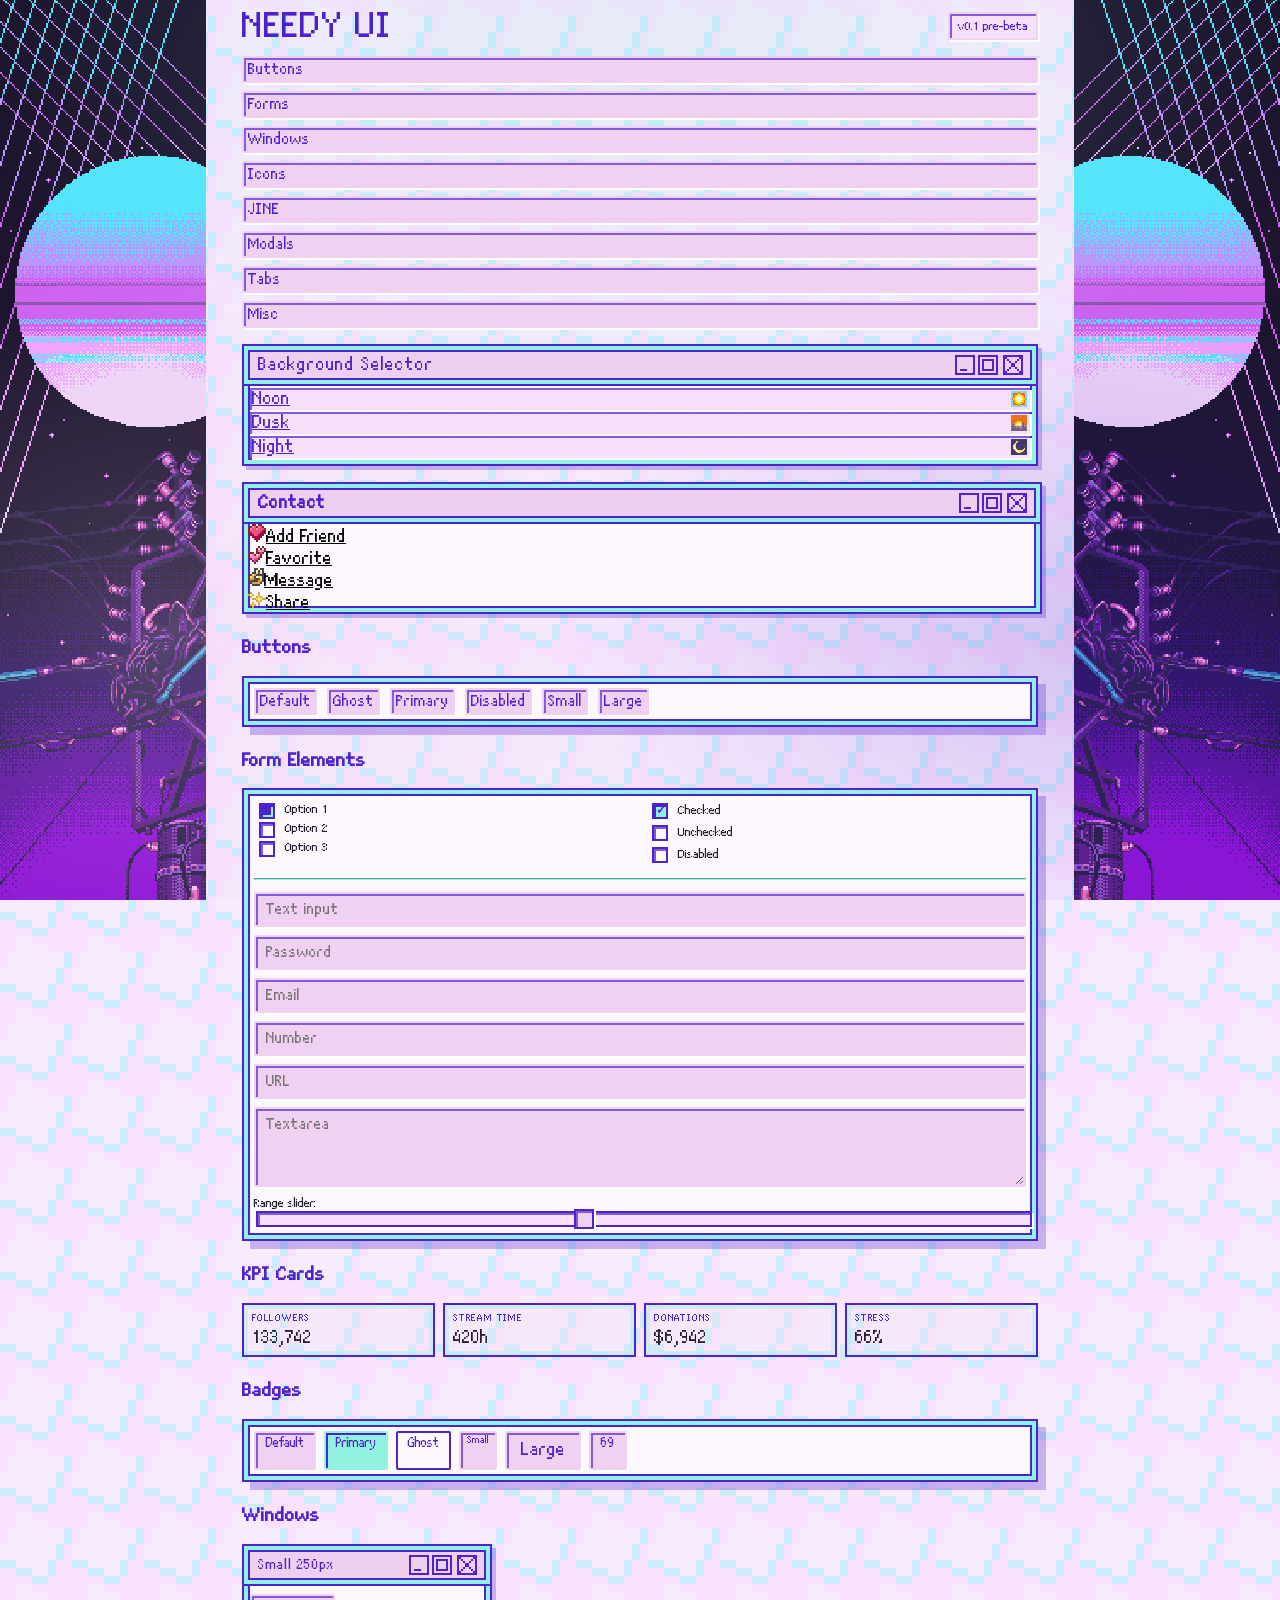
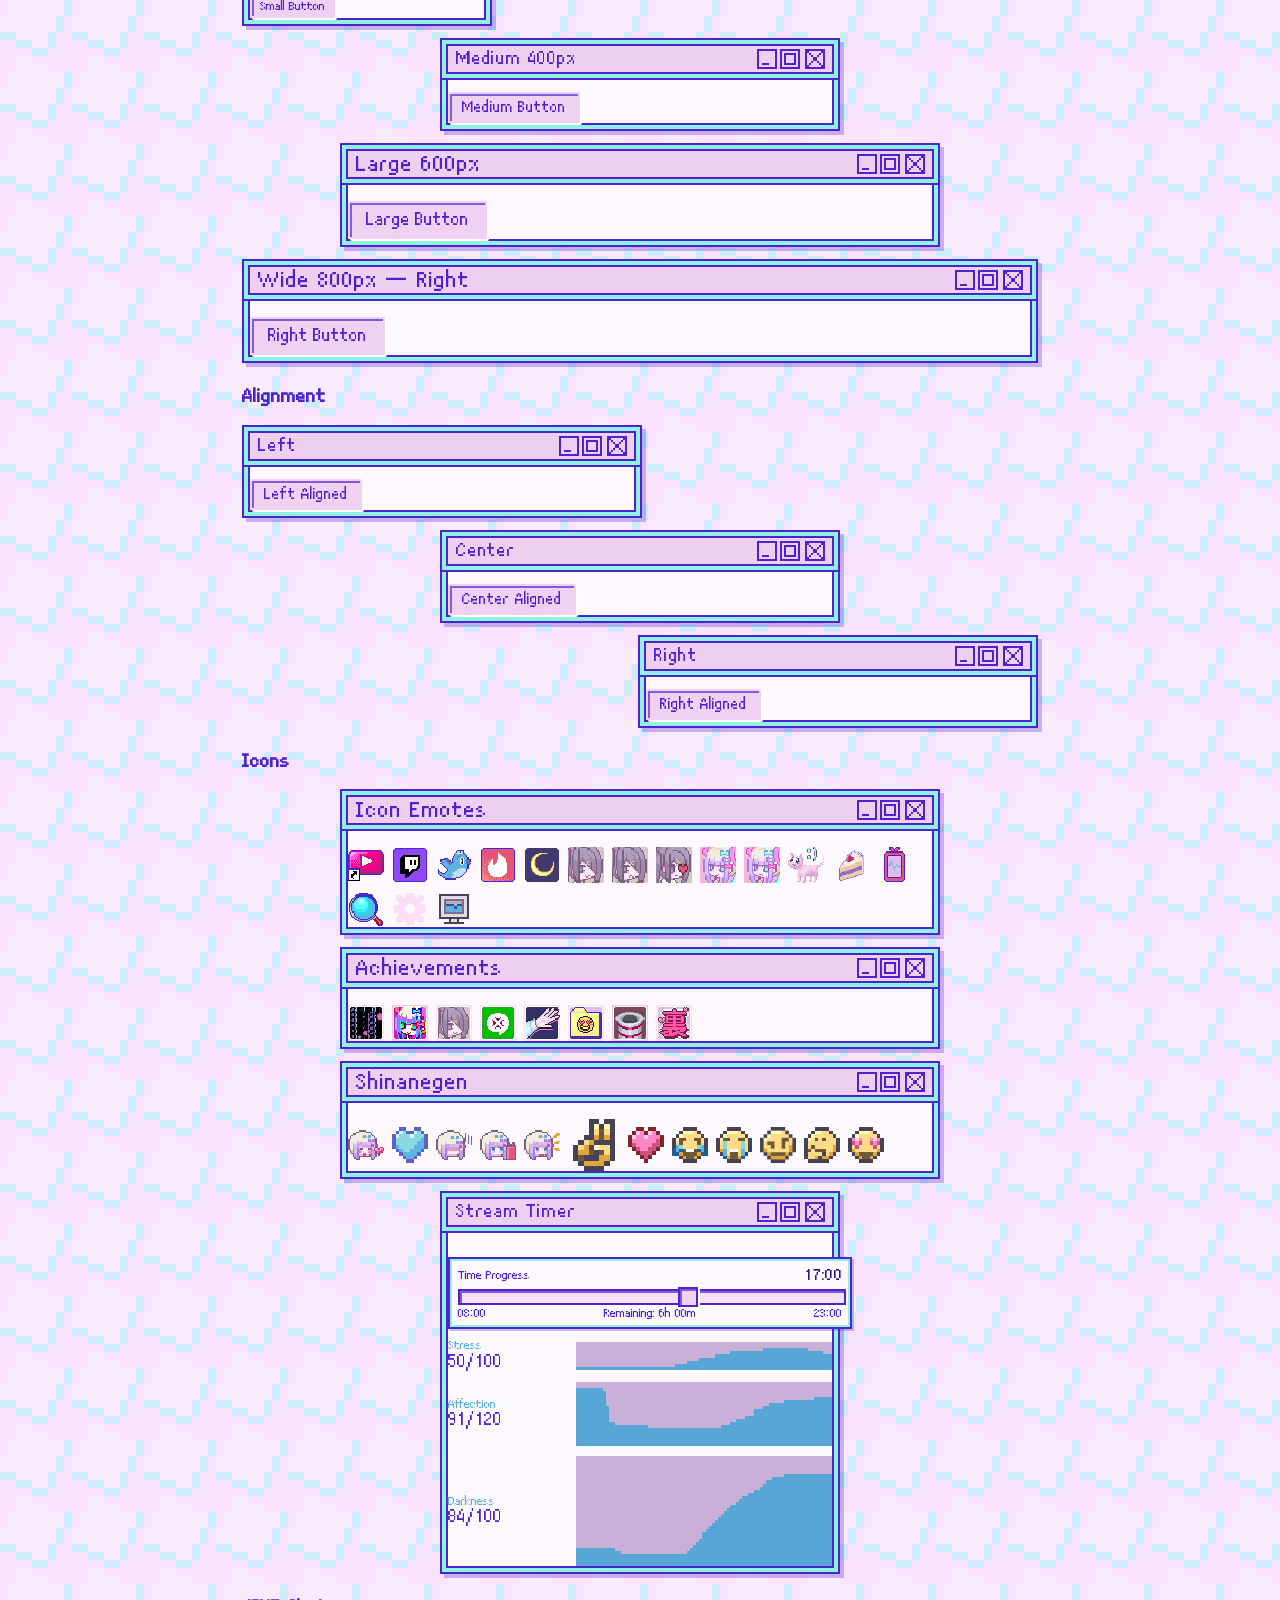
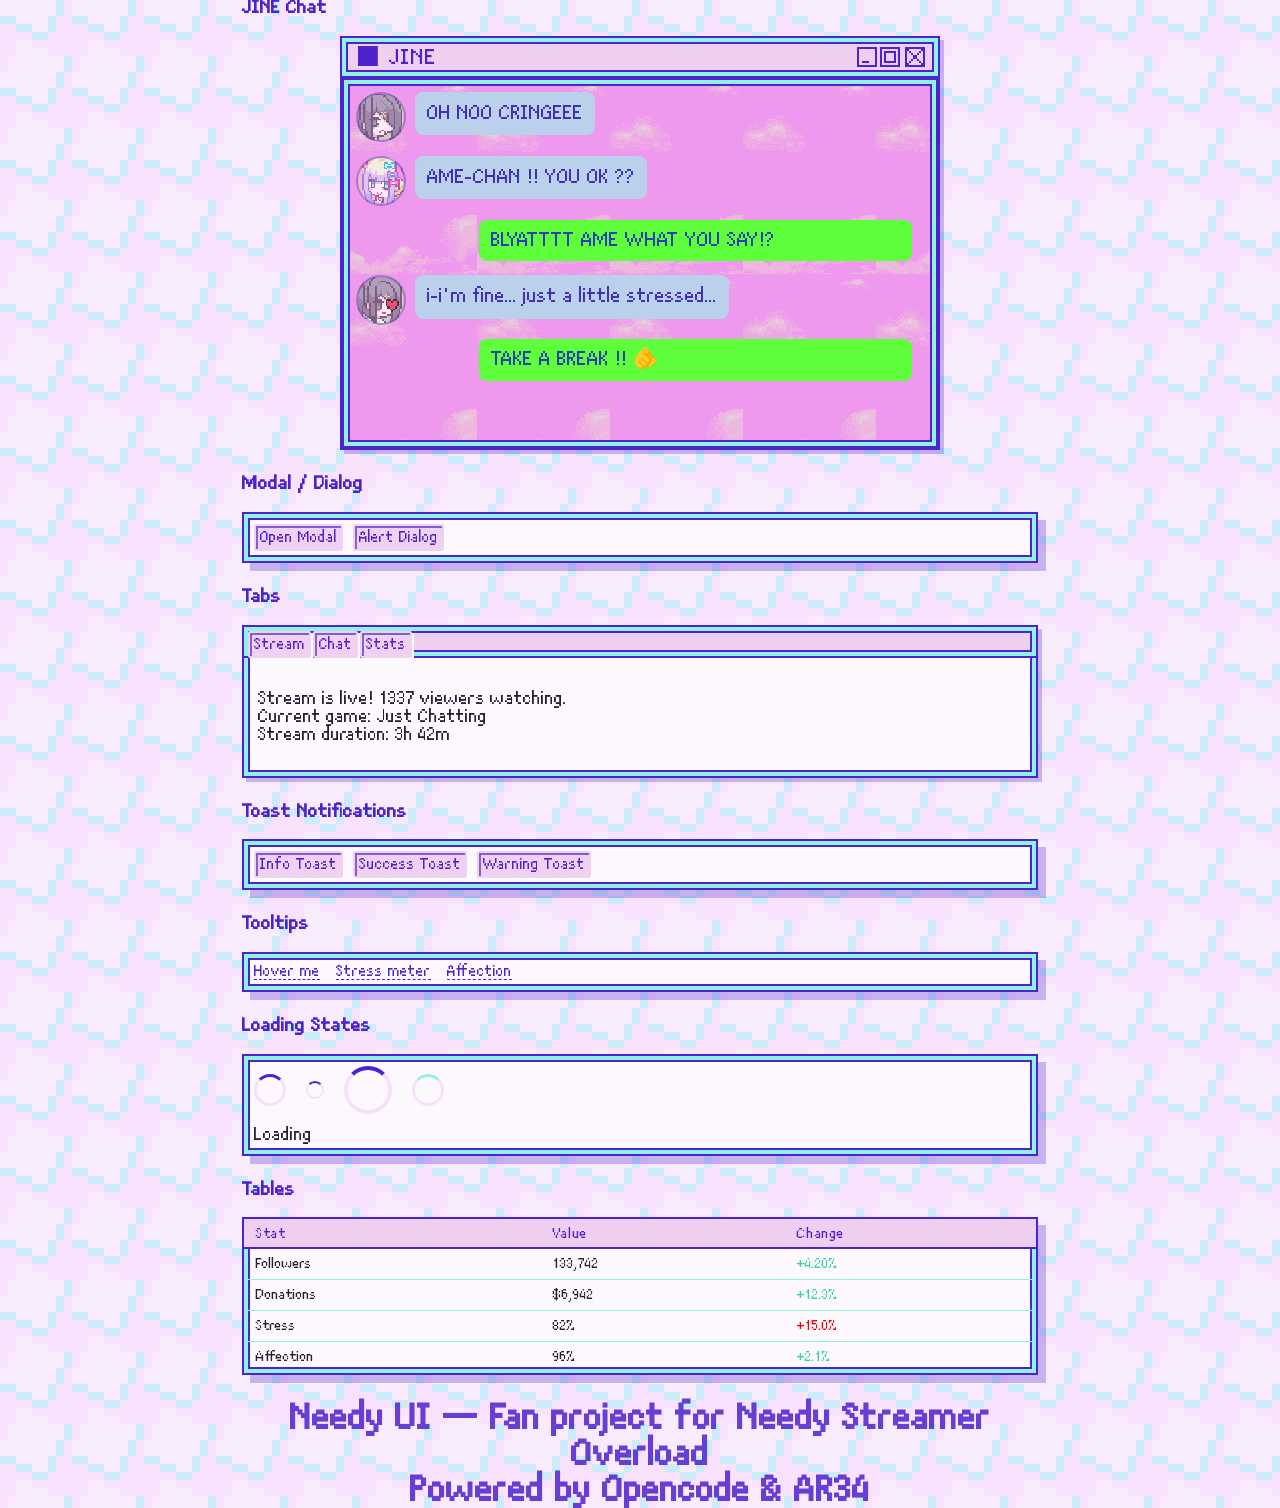
==== commit 8dec36f9: "Refactor code + fix some bugs" ====
--- a/main.html
+++ b/main.html
@@ -3,226 +3,475 @@
 <head>
     <meta charset="UTF-8">
     <meta name="viewport" content="width=device-width, initial-scale=1.0">
-    <title>Needy UI Test</title>
+    <title>Needy UI — Component Library</title>
     <link rel="stylesheet" href="nso_ui.css">
 </head>
 <body>
-    <div class="nightbg">
-    <div class="container">
-        <main> 
-            <nav>
-                <div class="links">
-                    <a href="#">Home</a>
-                    <a href="#">Profile</a>
-                    <a href="#">Messages</a>
-                    <span class="special"><a href="#">Special</a></span>
-                </div>
-            </nav>
-
-            <section style="padding: 12px;">
-
-                <div class="profile" style="margin-top: 12px;">
-                    <div class="table-section">
-                        <div class="heading"><h4>Background Selector</h4></div>
-                        <div class="inner">
-                            <div class="noonbutton">
-                                <a href="#">Noon</a>
-                                <i class="hn hn-analytics" aria-hidden="true"></i>
+<div class="nightbg">
+<div class="container">
+    <main>
+
+        
+        <div class="nso-brand">
+            <span class="nso-brand__logo">NEEDY UI</span>
+            <span class="nso-brand__tag">v0.1 pre-beta</span>
+        </div>
+
+        
+        <div class="nso-nav">
+            <button class="nso-btn" onclick="document.getElementById('sect-buttons').scrollIntoView({behavior:'smooth'})">Buttons</button>
+            <button class="nso-btn" onclick="document.getElementById('sect-forms').scrollIntoView({behavior:'smooth'})">Forms</button>
+            <button class="nso-btn" onclick="document.getElementById('sect-windows').scrollIntoView({behavior:'smooth'})">Windows</button>
+            <button class="nso-btn" onclick="document.getElementById('sect-icons').scrollIntoView({behavior:'smooth'})">Icons</button>
+            <button class="nso-btn" onclick="document.getElementById('sect-jine').scrollIntoView({behavior:'smooth'})">JINE</button>
+            <button class="nso-btn" onclick="document.getElementById('sect-modals').scrollIntoView({behavior:'smooth'})">Modals</button>
+            <button class="nso-btn" onclick="document.getElementById('sect-tabs').scrollIntoView({behavior:'smooth'})">Tabs</button>
+            <button class="nso-btn" onclick="document.getElementById('sect-misc').scrollIntoView({behavior:'smooth'})">Misc</button>
+        </div>
+
+        
+        <div class="profile" style="margin-top:16px;">
+            <div class="table-section">
+                <div class="heading"><h4>Background Selector</h4></div>
+                <div class="inner">
+                    <div class="noonbutton"><a href="#">Noon</a><span class="nso-icon nso-icon--icon-emotes-it-is-day" style="--nso-icon-size:18px"></span></div>
+                    <div class="duskbutton"><a href="#">Dusk</a><span class="nso-icon nso-icon--icon-emotes-sun-is-down" style="--nso-icon-size:18px"></span></div>
+                    <div class="nightbutton"><a href="#">Night</a><span class="nso-icon nso-icon--icon-emotes-go-to-sleep" style="--nso-icon-size:18px"></span></div>
+                </div>
+            </div>
+        </div>
+
+        
+        <div class="profile">
+            <div class="contact" style="margin-top:16px;">
+                <div class="heading"><h4>Contact</h4></div>
+                <div class="inner">
+                    <div class="f-row">
+                        <div class="f-col"><a href="#">Add Friend</a></div>
+                        <div class="f-col"><a href="#">Favorite</a></div>
+                    </div>
+                    <div class="f-row">
+                        <div class="f-col"><a href="#">Message</a></div>
+                        <div class="f-col"><a href="#">Share</a></div>
+                    </div>
+                </div>
+            </div>
+        </div>
+
+        
+        <h3 id="sect-buttons" style="margin-top:24px;">Buttons</h3>
+        <div class="nso-panel">
+            <div class="nso-panel__body" style="display:flex;gap:10px;flex-wrap:wrap;">
+                <button class="nso-btn">Default</button>
+                <button class="nso-btn nso-btn--ghost">Ghost</button>
+                <button class="nso-btn nso-btn--primary">Primary</button>
+                <button class="nso-btn" disabled>Disabled</button>
+                <button class="nso-btn nso-btn--sm">Small</button>
+                <button class="nso-btn nso-btn--lg">Large</button>
+            </div>
+        </div>
+
+        
+        <h3 id="sect-forms" style="margin-top:24px;">Form Elements</h3>
+        <div class="nso-panel">
+            <div class="nso-panel__body">
+                <div style="display:grid;grid-template-columns:1fr 1fr;gap:16px;">
+                    <div>
+                        <label><input type="radio" name="demo-radio" value="1" checked> Option 1</label><br>
+                        <label><input type="radio" name="demo-radio" value="2"> Option 2</label><br>
+                        <label><input type="radio" name="demo-radio" value="3"> Option 3</label>
+                    </div>
+                    <div>
+                        <label><input type="checkbox" checked> Checked</label><br>
+                        <label><input type="checkbox"> Unchecked</label><br>
+                        <label><input type="checkbox" disabled> Disabled</label>
+                    </div>
+                </div>
+                <hr style="border-color:#90F3E1;margin:12px 0;">
+                <input type="text" placeholder="Text input" style="width:100%;margin-bottom:8px;">
+                <input type="password" placeholder="Password" style="width:100%;margin-bottom:8px;">
+                <input type="email" placeholder="Email" style="width:100%;margin-bottom:8px;">
+                <input type="number" placeholder="Number" style="width:100%;margin-bottom:8px;">
+                <input type="url" placeholder="URL" style="width:100%;margin-bottom:8px;">
+                <textarea placeholder="Textarea" style="width:100%;margin-bottom:8px;"></textarea>
+                <label>Range slider:</label>
+                <input type="range" min="0" max="100" value="42" style="width:100%;">
+            </div>
+        </div>
+
+        
+        <h3 style="margin-top:24px;">KPI Cards</h3>
+        <div class="nso-kpi">
+            <div class="nso-kpi__item">
+                <div class="nso-kpi__label">Followers</div>
+                <div class="nso-kpi__value">133,742</div>
+            </div>
+            <div class="nso-kpi__item">
+                <div class="nso-kpi__label">Stream Time</div>
+                <div class="nso-kpi__value">420h</div>
+            </div>
+            <div class="nso-kpi__item">
+                <div class="nso-kpi__label">Donations</div>
+                <div class="nso-kpi__value">$6,942</div>
+            </div>
+            <div class="nso-kpi__item">
+                <div class="nso-kpi__label">Stress</div>
+                <div class="nso-kpi__value">66%</div>
+            </div>
+        </div>
+
+        
+        <h3 style="margin-top:24px;">Badges</h3>
+        <div class="nso-panel">
+            <div class="nso-panel__body" style="display:flex;gap:8px;flex-wrap:wrap;">
+                <span class="nso-badge">Default</span>
+                <span class="nso-badge nso-badge--primary">Primary</span>
+                <span class="nso-badge nso-badge--ghost">Ghost</span>
+                <span class="nso-badge nso-badge--sm">Small</span>
+                <span class="nso-badge nso-badge--lg">Large</span>
+                <span class="nso-badge">69</span>
+            </div>
+        </div>
+
+        
+        <h3 id="sect-windows" style="margin-top:24px;">Windows</h3>
+        <div class="profile nso-window nso-window--small nso-window--left" style="margin-top:12px;">
+            <div class="table-section">
+                <div class="heading"><h4>Small 250px</h4></div>
+                <div class="inner"><button class="nso-btn">Small Button</button></div>
+            </div>
+        </div>
+
+        <div class="profile nso-window nso-window--medium" style="margin-top:12px;">
+            <div class="table-section">
+                <div class="heading"><h4>Medium 400px</h4></div>
+                <div class="inner"><button class="nso-btn">Medium Button</button></div>
+            </div>
+        </div>
+
+        <div class="profile nso-window nso-window--large" style="margin-top:12px;">
+            <div class="table-section">
+                <div class="heading"><h4>Large 600px</h4></div>
+                <div class="inner"><button class="nso-btn">Large Button</button></div>
+            </div>
+        </div>
+
+        <div class="profile nso-window nso-window--wide nso-window--right" style="margin-top:12px;">
+            <div class="table-section">
+                <div class="heading"><h4>Wide 800px — Right</h4></div>
+                <div class="inner"><button class="nso-btn">Right Button</button></div>
+            </div>
+        </div>
+
+        <h3 style="margin-top:24px;">Alignment</h3>
+        <div class="profile nso-window nso-window--medium nso-window--left" style="margin-top:12px;">
+            <div class="table-section">
+                <div class="heading"><h4>Left</h4></div>
+                <div class="inner"><button class="nso-btn">Left Aligned</button></div>
+            </div>
+        </div>
+        <div class="profile nso-window nso-window--medium nso-window--center" style="margin-top:12px;">
+            <div class="table-section">
+                <div class="heading"><h4>Center</h4></div>
+                <div class="inner"><button class="nso-btn">Center Aligned</button></div>
+            </div>
+        </div>
+        <div class="profile nso-window nso-window--medium nso-window--right" style="margin-top:12px;">
+            <div class="table-section">
+                <div class="heading"><h4>Right</h4></div>
+                <div class="inner"><button class="nso-btn">Right Aligned</button></div>
+            </div>
+        </div>
+
+        
+        <h3 id="sect-icons" style="margin-top:24px;">Icons</h3>
+        <div class="profile nso-window nso-window--large" style="margin-top:12px;">
+            <div class="table-section">
+                <div class="heading"><h4>Icon Emotes</h4></div>
+                <div class="inner" style="display:flex;gap:8px;flex-wrap:wrap;align-items:center;--nso-icon-size:36px;">
+                    <span class="nso-icon nso-icon--icon-emotes-youtube" title="Youtube"></span>
+                    <span class="nso-icon nso-icon--icon-emotes-twitch" title="Twitch"></span>
+                    <span class="nso-icon nso-icon--icon-emotes-twitter" title="Twitter"></span>
+                    <span class="nso-icon nso-icon--icon-emotes-tinder" title="Tinder"></span>
+                    <span class="nso-icon nso-icon--icon-emotes-go-to-sleep" title="GO TO SLEEP"></span>
+                    <span class="nso-icon nso-icon--icon-emotes-ame-happy-d" title="Ame happy"></span>
+                    <span class="nso-icon nso-icon--icon-emotes-ame-sad" title="Ame sad"></span>
+                    <span class="nso-icon nso-icon--icon-emotes-ame-stare" title="Ame stare"></span>
+                    <span class="nso-icon nso-icon--icon-emotes-kangel-happy-d" title="Kangel happy"></span>
+                    <span class="nso-icon nso-icon--icon-emotes-kangel-sad" title="Kangel sad"></span>
+                    <span class="nso-icon nso-icon--icon-emotes-p-chan-d" title="P-chan"></span>
+                    <span class="nso-icon nso-icon--icon-emotes-cake" title="Cake"></span>
+                    <span class="nso-icon nso-icon--icon-emotes-phone" title="Phone"></span>
+                    <span class="nso-icon nso-icon--icon-emotes-search" title="Search"></span>
+                    <span class="nso-icon nso-icon--icon-emotes-setting" title="Settings"></span>
+                    <span class="nso-icon nso-icon--icon-emotes-task-manager" title="Task Manager"></span>
+                </div>
+            </div>
+        </div>
+
+        <div class="profile nso-window nso-window--large" style="margin-top:12px;">
+            <div class="table-section">
+                <div class="heading"><h4>Achievements</h4></div>
+                <div class="inner" style="display:flex;gap:8px;flex-wrap:wrap;align-items:center;--nso-icon-size:36px;">
+                    <span class="nso-icon nso-icon--achivement-needy-girl-overdose" title="Needy Girl Overdose"></span>
+                    <span class="nso-icon nso-icon--achivement-internet-overdose" title="INTERNET OVERDOSE"></span>
+                    <span class="nso-icon nso-icon--achivement-happy-end-world" title="Happy End World"></span>
+                    <span class="nso-icon nso-icon--achivement-flatline" title="Flatline"></span>
+                    <span class="nso-icon nso-icon--achivement-rainbow-girl" title="Rainbow Girl"></span>
+                    <span class="nso-icon nso-icon--achivement-nymphomania" title="Nymphomania"></span>
+                    <span class="nso-icon nso-icon--achivement-blazing-hell" title="Blazing Hell"></span>
+                    <span class="nso-icon nso-icon--achivement-fallen-angel" title="Fallen Angel"></span>
+                </div>
+            </div>
+        </div>
+
+        <div class="profile nso-window nso-window--large" style="margin-top:12px;">
+            <div class="table-section">
+                <div class="heading"><h4>Shinanegen</h4></div>
+                <div class="inner" style="display:flex;gap:8px;flex-wrap:wrap;align-items:center;--nso-icon-size:36px;">
+                    <span class="nso-icon nso-icon--shinanegen-kangelhappy" title="KangelHAPPY"></span>
+                    <span class="nso-icon nso-icon--shinanegen-kangelheart" title="KangelHeart"></span>
+                    <span class="nso-icon nso-icon--shinanegen-kangeldepressed" title="KangelDEPRESSED"></span>
+                    <span class="nso-icon nso-icon--shinanegen-kangeldoomscrolling" title="KangelDOOMSCROLLING"></span>
+                    <span class="nso-icon nso-icon--shinanegen-kangelpissed" title="KangelPISSED"></span>
+                    <span class="nso-icon nso-icon--shinanegen-peace-sign" title="peace sign" style="--nso-icon-size:52px;"></span>
+                    <span class="nso-icon nso-icon--shinanegen-heart" title="Heart"></span>
+                    <span class="nso-icon nso-icon--shinanegen-laugh" title="laugh"></span>
+                    <span class="nso-icon nso-icon--shinanegen-crying" title="Crying"></span>
+                    <span class="nso-icon nso-icon--shinanegen-sus" title="sus"></span>
+                    <span class="nso-icon nso-icon--shinanegen-think" title="Think"></span>
+                    <span class="nso-icon nso-icon--shinanegen-simp" title="Simp"></span>
+                </div>
+            </div>
+        </div>
+
+        
+        <div class="profile nso-window nso-window--medium" style="margin-top:12px;">
+            <div class="table-section">
+                <div class="heading"><h4>Stream Timer</h4></div>
+                <div class="inner">
+                    <div class="nso-time-wrap">
+                        <div class="nso-time-head">
+                            <span>Time Progress</span>
+                            <span id="nsoTimeCurrent" class="nso-time-current">17:00</span>
+                        </div>
+                        <input id="nsoTimeSlider" class="nso-time-slider" type="range" min="480" max="1380" step="15" value="1020">
+                        <div class="nso-time-foot">
+                            <span id="nsoTimeStart">08:00</span>
+                            <span id="nsoTimeRemain">Remaining: 6h 00m</span>
+                            <span id="nsoTimeEnd">23:00</span>
+                        </div>
+                    </div>
+                    <div class="nso-progress-group">
+                        <div class="nso-progress-row">
+                            <div class="nso-progress-meta">
+                                <span class="nso-progress-label">Stress</span>
+                                <span class="nso-progress-value" id="barStressValue">11/100</span>
                             </div>
-
-                            <div class="duskbutton">
-                                <a href="#">Dusk</a>
-                                <i class="hn hn-angle-down" aria-hidden="true"></i>
+                            <div id="barStress" class="nso-progress nso-progress--sm" data-max="100" data-value="11"></div>
+                        </div>
+                        <div class="nso-progress-row">
+                            <div class="nso-progress-meta">
+                                <span class="nso-progress-label">Affection</span>
+                                <span class="nso-progress-value" id="barAffectionValue">109/120</span>
                             </div>
-
-                            <div class="nightbutton">
-                                <a href="#">Night</a>
-                                <i class="hn hn-cloud" aria-hidden="true"></i>
+                            <div id="barAffection" class="nso-progress" data-max="120" data-value="109"></div>
+                        </div>
+                        <div class="nso-progress-row">
+                            <div class="nso-progress-meta">
+                                <span class="nso-progress-label">Darkness</span>
+                                <span class="nso-progress-value" id="barDarknessValue">18/100</span>
                             </div>
+                            <div id="barDarkness" class="nso-progress nso-progress--lg" data-max="100" data-value="18"></div>
                         </div>
                     </div>
                 </div>
-
-                <div class="profile">
-                    <div class="contact" style="margin-top: 16px;">
-                        <div class="heading"><h4>Contact</h4></div>
-                        <div class="inner">
-                            <div class="f-row">
-                                <div class="f-col"><a href="#">Add Friend <i class="hn hn-angle-right" aria-hidden="true"></i></a></div>
-                                <div class="f-col"><a href="#">Favorite <i class="hn hn-angellist" aria-hidden="true"></i></a></div>
-                            </div>
-                            <div class="f-row">
-                                <div class="f-col"><a href="#">Message <i class="hn hn-discourse" aria-hidden="true"></i></a></div>
-                                <div class="f-col"><a href="#">Share <i class="hn hn-arrow-right" aria-hidden="true"></i></a></div>
-                            </div>
-                        </div>
+            </div>
+        </div>
+
+        
+        <h3 id="sect-jine" style="margin-top:24px;">JINE Chat</h3>
+        <div class="profile nso-window nso-window--large jine-panel" style="margin-top:12px;">
+            <div class="table-section">
+                <div class="heading"><h4>■ JINE</h4></div>
+                <div class="inner">
+                    <div class="jine-chat">
+                        <div class="jine-msg">
+                            <span class="nso-icon nso-icon--icon-emotes-ame-sad jine-avatar"></span>
+                            <div class="jine-bubble">OH NOO CRINGEEE</div>
+                        </div>
+                        <div class="jine-msg">
+                            <span class="nso-icon nso-icon--icon-emotes-kangel-happy-d jine-avatar"></span>
+                            <div class="jine-bubble">AME-CHAN !! YOU OK ??</div>
+                        </div>
+                        <div class="jine-bubble jine-bubble--self">BLYATTTT AME WHAT YOU SAY!?</div>
+                        <div class="jine-msg">
+                            <span class="nso-icon nso-icon--icon-emotes-ame-stare jine-avatar"></span>
+                            <div class="jine-bubble">i-i'm fine... just a little stressed...</div>
+                        </div>
+                        <div class="jine-bubble jine-bubble--self">TAKE A BREAK !! 🫵</div>
                     </div>
                 </div>
-
-                <p style="margin-top: 16px;">
-                    Button tests:
-                    <button class="nso-btn">Default Button</button>
-                    <button class="nso-btn nso-btn--ghost">Ghost Button</button>
-                    <button class="nso-btn nso-btn--primary">Primary Button</button>
-                </p>
-
-                <p style="margin-top: 16px;">
-                    Form elements test:<br>
-                    <label><input type="radio" name="test" value="1" checked> Option 1</label>
-                    <label><input type="radio" name="test" value="2"> Option 2</label><br>
-                    <label><input type="checkbox" checked> Checkbox</label><br>
-                    <input type="range" min="0" max="100" value="50" style="width: 200px;"><br><br>
-                    <input type="text" placeholder="Text input" style="width: 200px;"><br><br>
-                    <input type="password" placeholder="Password" style="width: 200px;"><br><br>
-                    <textarea placeholder="Textarea" style="width: 300px;"></textarea>
-                </p>
-
-                <h3 style="margin-top: 24px;">Window Size Demos:</h3>
-
-                <div class="profile nso-window nso-window--small nso-window--left" style="margin-top: 12px;">
-                    <div class="table-section">
-                        <div class="heading"><h4>Small Window (250px)</h4></div>
-                        <div class="inner">
-                            <button class="nso-btn">Small Button</button>
-                        </div>
-                    </div>
-                </div>
-
-                <div class="profile nso-window nso-window--medium" style="margin-top: 12px;">
-                    <div class="table-section">
-                        <div class="heading"><h4>Medium Window (400px)</h4></div>
-                        <div class="inner">
-                            <button class="nso-btn">Medium Button</button>
-                        </div>
-                    </div>
-                </div>
-
-                <div class="profile nso-window nso-window--large" style="margin-top: 12px;">
-                    <div class="table-section">
-                        <div class="heading"><h4>Large Window (600px)</h4></div>
-                        <div class="inner">
-                            <button class="nso-btn">Large Button</button>
-                        </div>
-                    </div>
-                </div>
-
-                <div class="profile nso-window nso-window--wide nso-window--right" style="margin-top: 12px;">
-                    <div class="table-section">
-                        <div class="heading"><h4>Wide Window (800px) - Right</h4></div>
-                        <div class="inner">
-                            <button class="nso-btn">Right Button</button>
-                        </div>
-                    </div>
-                </div>
-
-                <h3 style="margin-top: 24px;">Alignment Demos (Medium Size):</h3>
-
-                <div class="profile nso-window nso-window--medium nso-window--left" style="margin-top: 12px;">
-                    <div class="table-section">
-                        <div class="heading"><h4>Left Aligned</h4></div>
-                        <div class="inner">
-                            <button class="nso-btn">Left Button</button>
-                        </div>
-                    </div>
-                </div>
-
-                <div class="profile nso-window nso-window--medium nso-window--center" style="margin-top: 12px;">
-                    <div class="table-section">
-                        <div class="heading"><h4>Center Aligned</h4></div>
-                        <div class="inner">
-                            <button class="nso-btn">Center Button</button>
-                        </div>
-                    </div>
-                </div>
-
-                <div class="profile nso-window nso-window--medium nso-window--right" style="margin-top: 12px;">
-                    <div class="table-section">
-                        <div class="heading"><h4>Right Aligned</h4></div>
-                        <div class="inner">
-                            <button class="nso-btn">Right Button</button>
-                        </div>
-                    </div>
-                </div>
-
-                <div class="profile nso-window nso-window--medium" style="margin-top: 12px;">
-                    <div class="table-section">
-                        <div class="heading"><h4>Icons Test</h4></div>
-                        <div class="inner" style="display:flex;gap:10px;flex-wrap:wrap;align-items:center;--nso-icon-size:36px;">
-                            <span class="nso-icon nso-icon--icon-emotes-youtube" title="Icon Emotes / Youtube"></span>
-                            <span class="nso-icon nso-icon--icon-emotes-tinder" title="Icon Emotes / Tinder"></span>
-                            <span class="nso-icon nso-icon--icon-emotes-go-to-sleep" title="Icon Emotes / GO TO SLEEP"></span>
-                            <span class="nso-icon nso-icon--achivement-needy-girl-overdose" title="Achivement / Needy Girl Overdose"></span>
-                            <span class="nso-icon nso-icon--achivement-internet-overdose" title="Achivement / INTERNET OVERDOSE"></span>
-                            <span class="nso-icon nso-icon--shinanegen-kangelhappy" title="Shinanegen / KangelHAPPY"></span>
-                            <span class="nso-icon nso-icon--shinanegen-kangelheart" title="Shinanegen / KangelHeart"></span>
-                            <span class="nso-icon nso-icon--shinanegen-peace-sign" style="--nso-icon-size:52px;" title="Shinanegen / peace sign"></span>
-                        </div>
-                        <div class="inner" style="padding-top:0;">
-                            <div class="nso-time-wrap">
-                                <div class="nso-time-head">
-                                    <span>Time Progress</span>
-                                    <span id="nsoTimeCurrent" class="nso-time-current">17:00</span>
-                                </div>
-                                <input id="nsoTimeSlider" class="nso-time-slider" type="range" min="480" max="1380" step="15" value="1020">
-                                <div class="nso-time-foot">
-                                    <span id="nsoTimeStart">08:00</span>
-                                    <span id="nsoTimeRemain">Remaining: 6h 00m</span>
-                                    <span id="nsoTimeEnd">23:00</span>
-                                </div>
-                            </div>
-                        </div>
-                        <div class="inner">
-                            <div class="nso-progress-group">
-                                <div class="nso-progress-row">
-                                    <div class="nso-progress-meta">
-                                        <span class="nso-progress-label">Stress</span>
-                                        <span class="nso-progress-value" id="barStressValue">11/100</span>
-                                    </div>
-                                    <div id="barStress" class="nso-progress nso-progress--sm" data-max="100" data-value="11"></div>
-                                </div>
-                                <div class="nso-progress-row">
-                                    <div class="nso-progress-meta">
-                                        <span class="nso-progress-label">Affection</span>
-                                        <span class="nso-progress-value" id="barAffectionValue">109/120</span>
-                                    </div>
-                                    <div id="barAffection" class="nso-progress" data-max="120" data-value="109"></div>
-                                </div>
-                                <div class="nso-progress-row">
-                                    <div class="nso-progress-meta">
-                                        <span class="nso-progress-label">Darkness</span>
-                                        <span class="nso-progress-value" id="barDarknessValue">18/100</span>
-                                    </div>
-                                    <div id="barDarkness" class="nso-progress nso-progress--lg" data-max="100" data-value="18"></div>
-                                </div>
-                            </div>
-                        </div>
-                    </div>
-                </div>
-
-                <div class="profile nso-window nso-window--large jine-panel" style="margin-top: 12px;">
-                    <div class="table-section">
-                        <div class="heading"><h4>■ JINE</h4></div>
-                        <div class="inner">
-                            <div class="jine-chat">
-                                <div class="jine-msg">
-                                    <span class="nso-icon nso-icon--icon-emotes-ame-sad jine-avatar"></span>
-                                    <div class="jine-bubble">OH NOO CRINGEEE</div>
-                                </div>
-                                <div class="jine-bubble jine-bubble--self">BLYATTTT AME WHAT YOU SAY!? </div>
-                            </div>
-                        </div>
-                    </div>
-                </div>
-            </section>
-        </main>
-    </div>
+            </div>
+        </div>
+
+        
+        <h3 id="sect-modals" style="margin-top:24px;">Modal / Dialog</h3>
+        <div class="nso-panel">
+            <div class="nso-panel__body" style="display:flex;gap:10px;flex-wrap:wrap;">
+                <button class="nso-btn nso-btn--primary" onclick="document.getElementById('modal-demo').classList.add('nso-modal--open')">Open Modal</button>
+                <button class="nso-btn" onclick="document.getElementById('modal-demo2').classList.add('nso-modal--open')">Alert Dialog</button>
+            </div>
+        </div>
+
+        <div id="modal-demo" class="nso-modal">
+            <div class="nso-modal__backdrop" onclick="this.parentElement.classList.remove('nso-modal--open')"></div>
+            <div class="nso-modal__content">
+                <div class="nso-modal__title">Stream Settings
+                    <button class="nso-modal__close" onclick="this.closest('.nso-modal--open').classList.remove('nso-modal--open')">✕</button>
+                </div>
+                <div class="nso-modal__body">
+                    <p style="margin:0 0 12px;">Configure your stream parameters:</p>
+                    <label style="display:block;margin-bottom:8px;">
+                        <span style="color:#4D23CD;">Stream Title</span>
+                        <input type="text" value="Just Chatting 🌸" style="width:100%;">
+                    </label>
+                    <label style="display:block;margin-bottom:8px;">
+                        <span style="color:#4D23CD;">Duration</span>
+                        <input type="range" min="30" max="480" value="120" style="width:100%;">
+                    </label>
+                </div>
+                <div class="nso-modal__footer">
+                    <button class="nso-btn" onclick="this.closest('.nso-modal--open').classList.remove('nso-modal--open')">Cancel</button>
+                    <button class="nso-btn nso-btn--primary" onclick="this.closest('.nso-modal--open').classList.remove('nso-modal--open')">Save</button>
+                </div>
+            </div>
+        </div>
+
+        <div id="modal-demo2" class="nso-modal nso-modal--sm">
+            <div class="nso-modal__backdrop" onclick="this.parentElement.classList.remove('nso-modal--open')"></div>
+            <div class="nso-modal__content">
+                <div class="nso-modal__title">⚠ Warning
+                    <button class="nso-modal__close" onclick="this.closest('.nso-modal--open').classList.remove('nso-modal--open')">✕</button>
+                </div>
+                <div class="nso-modal__body">
+                    <p style="margin:0;">Stress levels are critically high!<br>Do you want to end the stream?</p>
+                </div>
+                <div class="nso-modal__footer">
+                    <button class="nso-btn" onclick="this.closest('.nso-modal--open').classList.remove('nso-modal--open')">No</button>
+                    <button class="nso-btn nso-btn--primary" onclick="this.closest('.nso-modal--open').classList.remove('nso-modal--open')">Yes, end stream</button>
+                </div>
+            </div>
+        </div>
+
+        
+        <h3 id="sect-tabs" style="margin-top:24px;">Tabs</h3>
+        <div class="nso-tabs">
+            <div class="nso-tabs__nav">
+                <button class="nso-tabs__tab nso-tabs__tab--active" data-tab="tab-stream">Stream</button>
+                <button class="nso-tabs__tab" data-tab="tab-chat">Chat</button>
+                <button class="nso-tabs__tab" data-tab="tab-stats">Stats</button>
+            </div>
+            <div class="nso-tabs__panel nso-tabs__panel--active" id="tab-stream">
+                <p>Stream is live! 1337 viewers watching.<br>
+                Current game: Just Chatting<br>
+                Stream duration: 3h 42m</p>
+            </div>
+            <div class="nso-tabs__panel" id="tab-chat">
+                <p><strong>AmeFan42:</strong> Hey! ❤<br>
+                <strong>KangelSimp:</strong> marry me ame-chan<br>
+                <strong>VodkaEnjoyer:</strong> BLYYAT</p>
+            </div>
+            <div class="nso-tabs__panel" id="tab-stats">
+                <p>Followers: +420 today<br>
+                Donations: $69.42<br>
+                Stress: ████████░░ 82%</p>
+            </div>
+        </div>
+
+        
+        <h3 id="sect-misc" style="margin-top:24px;">Toast Notifications</h3>
+        <div class="nso-panel">
+            <div class="nso-panel__body" style="display:flex;gap:10px;flex-wrap:wrap;">
+                <button class="nso-btn" onclick="showToast('Hello from Needy UI!','info')">Info Toast</button>
+                <button class="nso-btn nso-btn--primary" onclick="showToast('Stream started!','success')">Success Toast</button>
+                <button class="nso-btn nso-btn--ghost" onclick="showToast('Stress level critical!','warning')">Warning Toast</button>
+            </div>
+        </div>
+
+        
+        <h3 style="margin-top:24px;">Tooltips</h3>
+        <div class="nso-panel">
+            <div class="nso-panel__body" style="display:flex;gap:16px;flex-wrap:wrap;">
+                <span class="nso-tooltip-wrap">Hover me
+                    <span class="nso-tooltip">Hello!</span>
+                </span>
+                <span class="nso-tooltip-wrap">Stress meter
+                    <span class="nso-tooltip nso-tooltip--top">42%</span>
+                </span>
+                <span class="nso-tooltip-wrap">Affection
+                    <span class="nso-tooltip nso-tooltip--bottom">Very high!</span>
+                </span>
+            </div>
+        </div>
+
+        
+        <h3 style="margin-top:24px;">Loading States</h3>
+        <div class="nso-panel">
+            <div class="nso-panel__body">
+                <div style="display:flex;gap:20px;align-items:center;">
+                    <div class="nso-spinner"></div>
+                    <div class="nso-spinner nso-spinner--sm"></div>
+                    <div class="nso-spinner nso-spinner--lg"></div>
+                    <span class="nso-spinner" style="--nso-spinner-color:#90F3E1;"></span>
+                </div>
+                <p style="margin:12px 0 0;">Loading<span class="nso-ellipsis"></span></p>
+            </div>
+        </div>
+
+        
+        <h3 style="margin-top:24px;">Tables</h3>
+        <div class="nso-panel">
+            <div class="nso-panel__body" style="padding:0;">
+                <table class="nso-table">
+                    <thead>
+                        <tr><th>Stat</th><th>Value</th><th>Change</th></tr>
+                    </thead>
+                    <tbody>
+                        <tr><td>Followers</td><td>133,742</td><td class="nso-table--up">+4.20%</td></tr>
+                        <tr><td>Donations</td><td>$6,942</td><td class="nso-table--up">+12.3%</td></tr>
+                        <tr><td>Stress</td><td>82%</td><td class="nso-table--down">+15.0%</td></tr>
+                        <tr><td>Affection</td><td>96%</td><td class="nso-table--up">+2.1%</td></tr>
+                    </tbody>
+                </table>
+            </div>
+        </div>
+
+        
+        <div class="nso-footer">
+            <h1>
+            Needy UI — Fan project for Needy Streamer Overload<br>
+            Powered by Opencode & AR34 
+            </h1>
+        </div>
+
+        
+        <div class="glitch-overlay"></div>
+
+    </main>
 </div>
+</div>
+
+
+<div id="toast-container" class="nso-toast-container"></div>
+
+
 <script>
-    (function () {
-        const slider = document.getElementById('nsoTimeSlider');
-        const current = document.getElementById('nsoTimeCurrent');
-        const remain = document.getElementById('nsoTimeRemain');
-        if (!slider || !current || !remain) return;
+(function(){
+    const slider = document.getElementById('nsoTimeSlider');
+    const current = document.getElementById('nsoTimeCurrent');
+    const remain = document.getElementById('nsoTimeRemain');
+    if (slider && current && remain) {
         const fmt = (mins) => {
             const h = String(Math.floor(mins / 60)).padStart(2, '0');
             const m = String(mins % 60).padStart(2, '0');
@@ -239,137 +488,127 @@
         };
         slider.addEventListener('input', sync);
         sync();
-    })();
-    (function () {
-        const clamp = (v, min, max) => Math.min(Math.max(v, min), max);
-        const graphState = new WeakMap();
-        const ensureGraph = (el) => {
-            let state = graphState.get(el);
-            if (state) return state;
-            let canvas = el.querySelector('.nso-progress-canvas');
-            if (!canvas) {
-                canvas = document.createElement('canvas');
-                canvas.className = 'nso-progress-canvas';
-                el.appendChild(canvas);
-            }
-            state = { canvas, history: [] };
-            graphState.set(el, state);
-            return state;
+    }
+})();
+(function(){
+    const clamp = (v, min, max) => Math.min(Math.max(v, min), max);
+    const graphState = new WeakMap();
+    const ensureGraph = (el) => {
+        let state = graphState.get(el);
+        if (state) return state;
+        let canvas = el.querySelector('.nso-progress-canvas');
+        if (!canvas) {
+            canvas = document.createElement('canvas');
+            canvas.className = 'nso-progress-canvas';
+            el.appendChild(canvas);
+        }
+        state = { canvas, history: [] };
+        graphState.set(el, state);
+        return state;
+    };
+    const drawGraph = (el) => {
+        const state = ensureGraph(el);
+        const canvas = state.canvas;
+        const w = Math.max(1, Math.floor(el.clientWidth));
+        const h = Math.max(1, Math.floor(el.clientHeight));
+        if (canvas.width !== w || canvas.height !== h) { canvas.width = w; canvas.height = h; }
+        const max = Number(el.dataset.max || 100) || 100;
+        const pixel = 3;
+        const gw = Math.max(8, Math.floor(w / pixel));
+        const gh = Math.max(8, Math.floor(h / pixel));
+        const samples = gw;
+        while (state.history.length < samples) state.history.push(Number(el.dataset.value || 0));
+        if (state.history.length > samples) state.history.splice(0, state.history.length - samples);
+        const ctx = canvas.getContext('2d');
+        if (!ctx) return;
+        if (!state.buffer) state.buffer = document.createElement('canvas');
+        const buffer = state.buffer;
+        if (buffer.width !== gw || buffer.height !== gh) { buffer.width = gw; buffer.height = gh; }
+        const bctx = buffer.getContext('2d');
+        if (!bctx) return;
+        const fill = getComputedStyle(el).getPropertyValue('--nso-progress-fill').trim() || '#58a6d5';
+        bctx.imageSmoothingEnabled = false;
+        bctx.clearRect(0, 0, gw, gh);
+        for (let x = 0; x < state.history.length; x += 1) {
+            const value = clamp(state.history[x], 0, max);
+            const y = gh - Math.round((value / max) * gh);
+            const yy = Math.min(Math.max(y, 0), gh - 1);
+            bctx.fillStyle = fill;
+            bctx.fillRect(x, yy, 1, gh - yy);
+        }
+        ctx.imageSmoothingEnabled = false;
+        ctx.clearRect(0, 0, w, h);
+        ctx.drawImage(buffer, 0, 0, w, h);
+    };
+    const render = (el, value) => {
+        const max = Number(el.dataset.max || 100) || 100;
+        const next = clamp(Number(value) || 0, 0, max);
+        el.dataset.value = String(next);
+        const state = ensureGraph(el);
+        state.history.push(next);
+        drawGraph(el);
+    };
+    const animate = (el, to, duration, onUpdate, onDone) => {
+        const max = Number(el.dataset.max || 100) || 100;
+        const from = clamp(Number(el.dataset.value || 0), 0, max);
+        const target = clamp(Number(to) || 0, 0, max);
+        const start = performance.now();
+        const step = (t) => {
+            const p = Math.min((t - start) / Math.max(duration, 1), 1);
+            const eased = 1 - Math.pow(1 - p, 3);
+            const current = from + (target - from) * eased;
+            render(el, current);
+            if (onUpdate) onUpdate(current, max);
+            if (p < 1) requestAnimationFrame(step);
+            else if (onDone) onDone();
         };
-        const drawGraph = (el) => {
-            const state = ensureGraph(el);
-            const canvas = state.canvas;
-            const w = Math.max(1, Math.floor(el.clientWidth));
-            const h = Math.max(1, Math.floor(el.clientHeight));
-            if (canvas.width !== w || canvas.height !== h) {
-                canvas.width = w;
-                canvas.height = h;
-            }
-            const max = Number(el.dataset.max || 100) || 100;
-            const pixel = 3;
-            const gw = Math.max(8, Math.floor(w / pixel));
-            const gh = Math.max(8, Math.floor(h / pixel));
-            const samples = gw;
-            while (state.history.length < samples) {
-                state.history.push(Number(el.dataset.value || 0));
-            }
-            if (state.history.length > samples) {
-                state.history.splice(0, state.history.length - samples);
-            }
-            const ctx = canvas.getContext('2d');
-            if (!ctx) return;
-            if (!state.buffer) state.buffer = document.createElement('canvas');
-            const buffer = state.buffer;
-            if (buffer.width !== gw || buffer.height !== gh) {
-                buffer.width = gw;
-                buffer.height = gh;
-            }
-            const bctx = buffer.getContext('2d');
-            if (!bctx) return;
-            const fill = getComputedStyle(el).getPropertyValue('--nso-progress-fill').trim() || '#58a6d5';
-            bctx.imageSmoothingEnabled = false;
-            bctx.clearRect(0, 0, gw, gh);
-            for (let x = 0; x < state.history.length; x += 1) {
-                const value = clamp(state.history[x], 0, max);
-                const y = gh - Math.round((value / max) * gh);
-                const yy = Math.min(Math.max(y, 0), gh - 1);
-                bctx.fillStyle = fill;
-                bctx.fillRect(x, yy, 1, gh - yy);
-            }
-            ctx.imageSmoothingEnabled = false;
-            ctx.clearRect(0, 0, w, h);
-            ctx.drawImage(buffer, 0, 0, w, h);
-        };
-        const render = (el, value) => {
-            const max = Number(el.dataset.max || 100) || 100;
-            const next = clamp(Number(value) || 0, 0, max);
-            el.dataset.value = String(next);
-            const state = ensureGraph(el);
-            state.history.push(next);
-            drawGraph(el);
-        };
-        const animate = (el, to, duration, onUpdate, onDone) => {
-            const max = Number(el.dataset.max || 100) || 100;
-            const from = clamp(Number(el.dataset.value || 0), 0, max);
-            const target = clamp(Number(to) || 0, 0, max);
-            const start = performance.now();
-            const step = (t) => {
-                const p = Math.min((t - start) / Math.max(duration, 1), 1);
-                const eased = 1 - Math.pow(1 - p, 3);
-                const current = from + (target - from) * eased;
-                render(el, current);
-                if (onUpdate) onUpdate(current, max);
-                if (p < 1) requestAnimationFrame(step);
-                else if (onDone) onDone();
-            };
-            requestAnimationFrame(step);
-        };
-        window.setNsoProgress = (target, value, opts = {}) => {
-            const el = typeof target === 'string' ? document.getElementById(target) : target;
-            if (!el) return;
-            if (opts.animate) {
-                animate(el, value, Number(opts.duration) || 450, opts.onUpdate, opts.onDone);
-            } else {
-                render(el, value);
-                if (opts.onUpdate) {
-                    const max = Number(el.dataset.max || 100) || 100;
-                    opts.onUpdate(Number(el.dataset.value || 0), max);
-                }
-                if (opts.onDone) opts.onDone();
-            }
-        };
-        document.querySelectorAll('.nso-progress[data-value]').forEach((el) => {
-            render(el, Number(el.dataset.value));
-        });
-        window.addEventListener('resize', () => {
-            document.querySelectorAll('.nso-progress[data-value]').forEach((el) => drawGraph(el));
-        });
-        const runPath = (elId, txtId, points, duration, pause) => {
-            const el = document.getElementById(elId);
-            const txt = document.getElementById(txtId);
-            if (!el || !txt || !Array.isArray(points) || points.length < 2) return;
-            let idx = 0;
-            const step = () => {
-                idx = (idx + 1) % points.length;
-                window.setNsoProgress(el, points[idx], {
-                    animate: true,
-                    duration,
-                    onUpdate: (current, max) => {
-                        txt.textContent = Math.round(current) + '/' + max;
-                    },
-                    onDone: () => {
-                        setTimeout(step, pause);
-                    }
-                });
-            };
-            const max = Number(el.dataset.max || 100) || 100;
-            txt.textContent = Math.round(Number(el.dataset.value || 0)) + '/' + max;
-            setTimeout(step, pause);
-        };
-        runPath('barStress', 'barStressValue', [72, 8, 76, 22, 64], 900, 140);
-        runPath('barAffection', 'barAffectionValue', [96, 35, 92, 48, 88], 1200, 180);
-        runPath('barDarkness', 'barDarknessValue', [80, 12, 84, 20, 70], 1000, 160);
-    })();
+        requestAnimationFrame(step);
+    };
+    window.setNsoProgress = (target, value, opts = {}) => {
+        const el = typeof target === 'string' ? document.getElementById(target) : target;
+        if (!el) return;
+        if (opts.animate) { animate(el, value, Number(opts.duration) || 450, opts.onUpdate, opts.onDone); }
+        else { render(el, value); if (opts.onUpdate) { const max = Number(el.dataset.max || 100) || 100; opts.onUpdate(Number(el.dataset.value || 0), max); } if (opts.onDone) opts.onDone(); }
+    };
+    document.querySelectorAll('.nso-progress[data-value]').forEach((el) => render(el, Number(el.dataset.value)));
+    window.addEventListener('resize', () => { document.querySelectorAll('.nso-progress[data-value]').forEach((el) => drawGraph(el)); });
+    const runPath = (elId, txtId, points, duration, pause) => {
+        const el = document.getElementById(elId);
+        const txt = document.getElementById(txtId);
+        if (!el || !txt || !Array.isArray(points) || points.length < 2) return;
+        let idx = 0;
+        const step = () => { idx = (idx + 1) % points.length; window.setNsoProgress(el, points[idx], { animate: true, duration, onUpdate: (c, m) => { txt.textContent = Math.round(c) + '/' + m; }, onDone: () => { setTimeout(step, pause); } }); };
+        const max = Number(el.dataset.max || 100) || 100;
+        txt.textContent = Math.round(Number(el.dataset.value || 0)) + '/' + max;
+        setTimeout(step, pause);
+    };
+    runPath('barStress', 'barStressValue', [72, 8, 76, 22, 64], 900, 140);
+    runPath('barAffection', 'barAffectionValue', [96, 35, 92, 48, 88], 1200, 180);
+    runPath('barDarkness', 'barDarknessValue', [80, 12, 84, 20, 70], 1000, 160);
+})();
+
+// Tabs
+document.querySelectorAll('.nso-tabs__tab').forEach(tab => {
+    tab.addEventListener('click', () => {
+        const nav = tab.closest('.nso-tabs__nav');
+        nav.querySelectorAll('.nso-tabs__tab').forEach(t => t.classList.remove('nso-tabs__tab--active'));
+        tab.classList.add('nso-tabs__tab--active');
+        const container = tab.closest('.nso-tabs');
+        container.querySelectorAll('.nso-tabs__panel').forEach(p => p.classList.remove('nso-tabs__panel--active'));
+        const target = document.getElementById(tab.dataset.tab);
+        if (target) target.classList.add('nso-tabs__panel--active');
+    });
+});
+
+// Toast
+function showToast(msg, type) {
+    const container = document.getElementById('toast-container');
+    const toast = document.createElement('div');
+    toast.className = 'nso-toast nso-toast--' + (type || 'info');
+    toast.textContent = msg;
+    container.appendChild(toast);
+    setTimeout(() => { toast.classList.add('nso-toast--out'); setTimeout(() => toast.remove(), 400); }, 2500);
+}
 </script>
 </body>
 </html>
--- a/nso_ui.css
+++ b/nso_ui.css
@@ -1,6 +1,6 @@
 @font-face {
     font-family: "dinkie9px";
-    src: url('https://chairfiles.vercel.app/DinkieBitmap-9px.woff2') format('woff2');
+    src: url('fonts/DinkieBitmap-9px.woff2') format('woff2');
 }
 
 :root {
@@ -176,7 +176,7 @@
      vertical-align: text-bottom;
  }
 main {
-    background-image: url("https://chairfiles.vercel.app/nsotilebg.png");
+    background-image: url("background/nsotilebg.png");
     background-repeat: repeat;
     min-height: 100vh;
 }
@@ -196,7 +196,7 @@
         width: 55%;
     }
     .blog-preview p {
-        background-image: url("https://chairfiles.vercel.app/speechbubble.png");
+        background-image: url("background/speechbubble.png");
         width:75%;
         background-size:95%;
     }
@@ -207,7 +207,7 @@
         width: 100%;
     }
     .blog-preview p {
-        background-image: url("https://chairfiles.vercel.app/speechbubblemobile.png");
+        background-image: url("background/speechbubblemobile.png");
         width:85%;
         background-size:145%;
     }
@@ -243,7 +243,7 @@
             .url-info {
                 height: 172px;
                 width: 343px;
-                background-image: url("https://chairfiles.vercel.app/mrreow.png");
+                background-image: url("ui/mrreow.png");
                 font-weight: 400;
             }
 
@@ -258,7 +258,7 @@
             }
 
             .container {
-                background-image: url("https://chairfiles.vercel.app/nsotilebg.png");
+                background-image: url("background/nsotilebg.png");
                 background-repeat: repeat;
                 min-height: 100vh;
                 width: 1440px;
@@ -311,7 +311,7 @@
             .comments-table .comment-replies .comment-reply {
                 max-width: 100%;
                 padding-left: 40px;
-                background-image: url("https://chairfiles.vercel.app/reparrow.png");
+                background-image: url("ui/reparrow.png");
                 background-repeat: no-repeat;
             }
 
@@ -348,7 +348,7 @@
                 color: #4D21CB;
                 font-family: 'dinkie9px', sans-serif;
                 font-weight: 400;
-                background-image: url("https://chairfiles.vercel.app/navbuttons.png");
+                background-image: url("ui/navbuttons.png");
                 background-position: right center;
                 background-repeat: no-repeat;
                 letter-spacing: 0.045em;
@@ -375,7 +375,7 @@
                 color: #4D21CB;
                 font-family: 'dinkie9px', sans-serif;
                 font-weight: 400;
-                background-image: url("https://chairfiles.vercel.app/navbuttons.png");
+                background-image: url("ui/navbuttons.png");
                 background-position: right center;
                 background-repeat: no-repeat;
                 letter-spacing: 0.045em;
@@ -444,7 +444,7 @@
                 color: #4D21CB;
                 font-family: 'dinkie9px', sans-serif;
                 font-weight: 400;
-                background-image: url("https://chairfiles.vercel.app/navbuttons.png");
+                background-image: url("ui/navbuttons.png");
                 background-position: right center;
                 background-repeat: no-repeat;
                 letter-spacing: 0.045em;
@@ -477,7 +477,7 @@
                 border: 2px solid #4D23CD;
                 border-bottom: 0px solid #4D23CD;
                 color: #4D21CB;
-                background-image: url("https://chairfiles.vercel.app/misalignednavbuttons.png");
+                background-image: url("ui/misalignednavbuttons.png");
                 background-position: right center;
                 background-repeat: no-repeat;
                 font-weight: 400;
@@ -516,32 +516,32 @@
                 display: block;
             }
             .contact .inner .f-row:nth-child(1) .f-col:nth-child(1) a:before {
-                content: url("https://chairfiles.vercel.app/1heart.png");
+                content: url("ui/1heart.png");
             }
             .contact .inner .f-row:nth-child(1) .f-col:nth-child(2) a:before {
-                content: url("https://chairfiles.vercel.app/2doubleheart.png");
+                content: url("ui/2doubleheart.png");
             }
             .contact .inner .f-row:nth-child(2) .f-col:nth-child(1) a:before {
-                content: url("https://chairfiles.vercel.app/32fingers.png");
+                content: url("ui/32fingers.png");
             }
             .contact .inner .f-row:nth-child(2) .f-col:nth-child(2) a:before {
-                content: url("https://chairfiles.vercel.app/4sparkle.png");
+                content: url("ui/4sparkle.png");
             }
             .contact .inner .f-row:nth-child(3) .f-col:nth-child(1) a:before {
-                content: url("https://chairfiles.vercel.app/5musicalnote.png");
+                content: url("ui/5musicalnote.png");
             }
             .contact .inner .f-row:nth-child(3) .f-col:nth-child(2) a:before {
-                content: url("https://chairfiles.vercel.app/6explosion.png");
+                content: url("ui/6explosion.png");
             }
             .contact .inner .f-row:nth-child(4) .f-col:nth-child(1) a:before {
-                content: url("https://chairfiles.vercel.app/7confetti.png");
+                content: url("ui/7confetti.png");
             }
             .contact .inner .f-row:nth-child(4) .f-col:nth-child(2) a:before {
-                content: url("https://chairfiles.vercel.app/8angrysign.png");
+                content: url("ui/8angrysign.png");
             }
 
             .blog-preview p .pinned .icon {
-                content: url("https://chairfiles.vercel.app/pin.png");
+                content: url("ui/pin.png");
                 width: 20px;
                 height: 20px;
                 position: relative;
@@ -563,7 +563,7 @@
                 color: #4D21CB;
                 font-family: 'dinkie9px', sans-serif;
                 font-weight: 400;
-                background-image: url("https://chairfiles.vercel.app/navbuttons.png");
+                background-image: url("ui/navbuttons.png");
                 background-position: right center;
                 background-repeat: no-repeat;
                 padding-right: 12px;
@@ -578,7 +578,7 @@
                 box-shadow: inset 0px 0px 0px 4px #90F3E1, inset 0px 0px 0px 6px #4D23CD, 4px 4px #4e23cd48;
                 background-color: #FDF8FD;
                 width: 100%;
-                background: url("https://chairfiles.vercel.app/JINEBG.png");
+                background: url("background/JINEBG.png");
                 background-repeat: repeat;
                 background-size: 50%;
             }
@@ -615,10 +615,10 @@
             }
 
             a:hover {
-                cursor: url('https://chairfiles.vercel.app/cursor.png'), auto;
+                cursor: url('ui/cursor.png'), auto;
             }
             * {
-                cursor: url('https://chairfiles.vercel.app/cursor.png'), auto;
+                cursor: url('ui/cursor.png'), auto;
             }
 
             .innertime {
@@ -774,8 +774,8 @@
             .origbg {
                 background:
                         linear-gradient(to right, transparent, transparent),
-                        url("https://chairfiles.vercel.app/spaceheyleftbg.png") no-repeat,
-                        url("https://chairfiles.vercel.app/spaceheyrightbg.png") no-repeat,
+                        url("background/spaceheyleftbg.png") no-repeat,
+                        url("background/spaceheyrightbg.png") no-repeat,
                         linear-gradient(to left, transparent, transparent);
                 background-attachment: fixed;
                 background-position: left center, left center, right center, right center;
@@ -853,7 +853,7 @@
                 box-shadow: inset 0px 0px 0px 4px #DEDEDE, inset 0px 0px 0px 6px #4D23CD;
                 border-bottom: 2px solid #4D23CD;
                 color: #4D21CB;
-                background-image: url("https://chairfiles.vercel.app/grayednavbuttons.png");
+                background-image: url("ui/grayednavbuttons.png");
                 background-position: right center;
                 background-repeat: no-repeat;
                 padding-right: 12px;
@@ -874,7 +874,7 @@
                 color: #4D21CB;
                 font-family: 'dinkie9px', sans-serif;
                 font-weight: 400;
-                background-image: url("https://chairfiles.vercel.app/navbuttons.png");
+                background-image: url("ui/navbuttons.png");
                 background-position: right center;
                 background-repeat: no-repeat;
                 padding-right: 12px;
@@ -891,7 +891,7 @@
                 color: #4D21CB;
                 font-family: 'dinkie9px', sans-serif;
                 font-weight: 400;
-                background-image: url("https://chairfiles.vercel.app/navbuttons.png");
+                background-image: url("ui/navbuttons.png");
                 background-position: right center;
                 background-repeat: no-repeat;
                 padding-right: 12px;
@@ -920,7 +920,7 @@
                     border-bottom: 2px solid #4D23CD;
                     color: #4D21CB;
                     font-family: 'dinkie9px', sans-serif;
-                    background-image: url("https://chairfiles.vercel.app/grayednavbuttons.png");
+                    background-image: url("ui/grayednavbuttons.png");
                     background-position: right center;
                     background-repeat: no-repeat;
                     padding-right: 12px;
@@ -981,7 +981,7 @@
                     color: #4D21CB;
                     font-family: 'dinkie9px', sans-serif;
                     font-weight: 400;
-                    background-image: url("https://chairfiles.vercel.app/navbuttons.png");
+                    background-image: url("ui/navbuttons.png");
                     background-position: right center;
                     background-repeat: no-repeat;
                     padding-right: 12px;
@@ -1005,7 +1005,7 @@
             }
 
             #comments .inner {
-                background: url("https://chairfiles.vercel.app/result_bg_tile.png"), rgb(216, 230, 242);
+                background: url("background/result_bg_tile.png"), rgb(216, 230, 242);
                 background-size:contain;
                 background-repeat:repeat-x;
                 margin: 6px;
@@ -1021,7 +1021,7 @@
                 color: #4D21CB;
                 font-family: 'dinkie9px', sans-serif;
                 font-weight: 400;
-                background-image: url("https://chairfiles.vercel.app/navbuttons.png");
+                background-image: url("ui/navbuttons.png");
                 background-position: right center;
                 background-repeat: no-repeat;
                 padding-right: 12px;
@@ -1105,7 +1105,7 @@
                 display: block;
             }
             .friends .inner .comments-table tr td .report a:before {
-                content: url("https://chairfiles.vercel.app/priv.png");
+                content: url("ui/priv.png");
             }
 
             .comments-table td:first-child img:not(.icon) {
@@ -1160,7 +1160,7 @@
                 box-shadow: inset 0px 0px 0px 4px #90F3E1, inset 0px 0px 0px 6px #4D23CD;
                 border-bottom: 2px solid #4D23CD;
                 color: #4D21CB;
-                background-image: url("https://chairfiles.vercel.app/navbuttons.png");
+                background-image: url("ui/navbuttons.png");
                 background-position: right center;
                 background-repeat: no-repeat;
                 padding-right: 12px;
@@ -1191,7 +1191,7 @@
                 box-shadow: inset 0px 0px 0px 4px #90F3E1, inset 0px 0px 0px 6px #4D23CD;
                 border-bottom: 2px solid #4D23CD;
                 color: #4D21CB;
-                background-image: url("https://chairfiles.vercel.app/navbuttons.png");
+                background-image: url("ui/navbuttons.png");
                 background-position: right center;
                 background-repeat: no-repeat;
                 padding-right: 12px;
@@ -1215,7 +1215,7 @@
                 border-bottom: 2px solid #4D23CD;
                 font-family: 'dinkie9px', sans-serif;
                 color: #4D21CB;
-                background-image: url("https://chairfiles.vercel.app/navbuttons.png");
+                background-image: url("ui/navbuttons.png");
                 background-position: right center;
                 background-repeat: no-repeat;
                 padding-right: 12px;
@@ -1321,7 +1321,7 @@
                 box-shadow: inset 0px 0px 0px 4px #90F3E1, inset 0px 0px 0px 6px #4D23CD;
                 border-bottom: 2px solid #4D23CD;
                 color: #4D21CB;
-                background-image: url("https://chairfiles.vercel.app/navbuttons.png");
+                background-image: url("ui/navbuttons.png");
                 background-position: right center;
                 background-repeat: no-repeat;
                 padding-right: 12px;
@@ -1332,10 +1332,10 @@
             }
 
             a:hover {
-                cursor: url('https://chairfiles.vercel.app/cursor.png'), auto;
+                cursor: url('ui/cursor.png'), auto;
             }
             * {
-                cursor: url('https://chairfiles.vercel.app/cursor.png'), auto;
+                cursor: url('ui/cursor.png'), auto;
             }
 
             .innertime {
@@ -1435,8 +1435,8 @@
             .origbg {
                 background:
                         linear-gradient(to right, transparent, transparent),
-                        url("https://chairfiles.vercel.app/spaceheyleftbg.png") no-repeat,
-                        url("https://chairfiles.vercel.app/spaceheyrightbg.png") no-repeat,
+                        url("background/spaceheyleftbg.png") no-repeat,
+                        url("background/spaceheyrightbg.png") no-repeat,
                         linear-gradient(to left, transparent, transparent);
                 background-attachment: fixed;
                 background-position: left center, left center, right center, right center;
@@ -1514,7 +1514,7 @@
                 box-shadow: inset 0px 0px 0px 4px #DEDEDE, inset 0px 0px 0px 6px #4D23CD;
                 border-bottom: 2px solid #4D23CD;
                 color: #4D21CB;
-                background-image: url("https://chairfiles.vercel.app/grayednavbuttons.png");
+                background-image: url("ui/grayednavbuttons.png");
                 background-position: right center;
                 background-repeat: no-repeat;
                 padding-right: 12px;
@@ -1535,7 +1535,7 @@
                 color: #4D21CB;
                 font-family: 'dinkie9px', sans-serif;
                 font-weight: 400;
-                background-image: url("https://chairfiles.vercel.app/navbuttons.png");
+                background-image: url("ui/navbuttons.png");
                 background-position: right center;
                 background-repeat: no-repeat;
                 padding-right: 12px;
@@ -1552,7 +1552,7 @@
                 color: #4D21CB;
                 font-family: 'dinkie9px', sans-serif;
                 font-weight: 400;
-                background-image: url("https://chairfiles.vercel.app/navbuttons.png");
+                background-image: url("ui/navbuttons.png");
                 background-position: right center;
                 background-repeat: no-repeat;
                 padding-right: 12px;
@@ -1581,7 +1581,7 @@
                     border-bottom: 2px solid #4D23CD;
                     color: #4D21CB;
                     font-family: 'dinkie9px', sans-serif;
-                    background-image: url("https://chairfiles.vercel.app/grayednavbuttons.png");
+                    background-image: url("ui/grayednavbuttons.png");
                     background-position: right center;
                     background-repeat: no-repeat;
                     padding-right: 12px;
@@ -1642,7 +1642,7 @@
                     color: #4D21CB;
                     font-family: 'dinkie9px', sans-serif;
                     font-weight: 400;
-                    background-image: url("https://chairfiles.vercel.app/navbuttons.png");
+                    background-image: url("ui/navbuttons.png");
                     background-position: right center;
                     background-repeat: no-repeat;
                     padding-right: 12px;
@@ -1666,7 +1666,7 @@
             }
 
             #comments .inner {
-                background: url("https://chairfiles.vercel.app/result_bg_tile.png"), rgb(216, 230, 242);
+                background: url("background/result_bg_tile.png"), rgb(216, 230, 242);
                 background-size:contain;
                 background-repeat:repeat-x;
                 margin: 6px;
@@ -1682,7 +1682,7 @@
                 color: #4D21CB;
                 font-family: 'dinkie9px', sans-serif;
                 font-weight: 400;
-                background-image: url("https://chairfiles.vercel.app/navbuttons.png");
+                background-image: url("ui/navbuttons.png");
                 background-position: right center;
                 background-repeat: no-repeat;
                 padding-right: 12px;
@@ -1766,7 +1766,7 @@
                 display: block;
             }
             .friends .inner .comments-table tr td .report a:before {
-                content: url("https://chairfiles.vercel.app/priv.png");
+                content: url("ui/priv.png");
             }
 
             .comments-table td:first-child img:not(.icon) {
@@ -1821,7 +1821,7 @@
                 box-shadow: inset 0px 0px 0px 4px #90F3E1, inset 0px 0px 0px 6px #4D23CD;
                 border-bottom: 2px solid #4D23CD;
                 color: #4D21CB;
-                background-image: url("https://chairfiles.vercel.app/navbuttons.png");
+                background-image: url("ui/navbuttons.png");
                 background-position: right center;
                 background-repeat: no-repeat;
                 padding-right: 12px;
@@ -1852,7 +1852,7 @@
                 box-shadow: inset 0px 0px 0px 4px #90F3E1, inset 0px 0px 0px 6px #4D23CD;
                 border-bottom: 2px solid #4D23CD;
                 color: #4D21CB;
-                background-image: url("https://chairfiles.vercel.app/navbuttons.png");
+                background-image: url("ui/navbuttons.png");
                 background-position: right center;
                 background-repeat: no-repeat;
                 padding-right: 12px;
@@ -1876,7 +1876,7 @@
                 border-bottom: 2px solid #4D23CD;
                 font-family: 'dinkie9px', sans-serif;
                 color: #4D21CB;
-                background-image: url("https://chairfiles.vercel.app/navbuttons.png");
+                background-image: url("ui/navbuttons.png");
                 background-position: right center;
                 background-repeat: no-repeat;
                 padding-right: 12px;
@@ -1982,7 +1982,7 @@
                 box-shadow: inset 0px 0px 0px 4px #90F3E1, inset 0px 0px 0px 6px #4D23CD;
                 border-bottom: 2px solid #4D23CD;
                 color: #4D21CB;
-                background-image: url("https://chairfiles.vercel.app/navbuttons.png");
+                background-image: url("ui/navbuttons.png");
                 background-position: right center;
                 background-repeat: no-repeat;
                 padding-right: 12px;
@@ -1999,7 +1999,7 @@
             body {
                 margin: 0;
                 background-color: #05010a;
-                background-image: url("https://chairfiles.vercel.app/nsotilebg.png");
+                background-image: url("background/nsotilebg.png");
                 background-repeat: repeat;
                 color: #4D21CB;
             }
@@ -2057,10 +2057,10 @@
                 z-index: -5;
                 background:
                     linear-gradient(to right, transparent, transparent),
-                    url("https://chairfiles.vercel.app/spaceheyleftbg.png") no-repeat,
-                    url("https://chairfiles.vercel.app/spaceheyrightbg.png") no-repeat,
+                    url("background/spaceheyleftbg.png") no-repeat,
+                    url("background/spaceheyrightbg.png") no-repeat,
                     linear-gradient(to left, transparent, transparent),
-                    url("https://chairfiles.vercel.app/nsotilebg.png") repeat;
+                    url("background/nsotilebg.png") repeat;
                 background-attachment: fixed;
                 background-position: left center, left center, right center, right center, left top;
                 background-size: auto, contain, contain, auto, auto;
@@ -2074,10 +2074,10 @@
                 z-index: -5;
                 background:
                     linear-gradient(to right, transparent, transparent),
-                    url("https://chairfiles.vercel.app/spaceheyleftduskbg.png") no-repeat,
-                    url("https://chairfiles.vercel.app/spaceheyrightduskbg.png") no-repeat,
+                    url("background/spaceheyleftduskbg.png") no-repeat,
+                    url("background/spaceheyrightduskbg.png") no-repeat,
                     linear-gradient(to left, transparent, transparent),
-                    url("https://chairfiles.vercel.app/nsotilebg.png") repeat;
+                    url("background/nsotilebg.png") repeat;
                 background-attachment: fixed;
                 background-position: left center, left center, right center, right center, left top;
                 background-size: auto, contain, contain, auto, auto;
@@ -2091,10 +2091,10 @@
                 z-index: -5;
                 background:
                     linear-gradient(to right, transparent, transparent),
-                    url("https://chairfiles.vercel.app/spaceheyleftnightbg.png") no-repeat,
-                    url("https://chairfiles.vercel.app/spaceheyrightnightbg.png") no-repeat,
+                    url("background/spaceheyleftnightbg.png") no-repeat,
+                    url("background/spaceheyrightnightbg.png") no-repeat,
                     linear-gradient(to left, transparent, transparent),
-                    url("https://chairfiles.vercel.app/nsotilebg.png") repeat;
+                    url("background/nsotilebg.png") repeat;
                 background-attachment: fixed;
                 background-position: left center, left center, right center, right center, left top;
                 background-size: auto, contain, contain, auto, auto;
@@ -2129,13 +2129,14 @@
                 border: 2px solid #4D23CD;
                 box-shadow: inset 0px 0px 0px 4px #90F3E1, inset 0px 0px 0px 6px #4D23CD, 8px 8px #4e23cd48;
                 background: #FDF8FD;
+                margin-bottom: 16px;
             }
             .nso-panel__title {
                 padding: 8px 12px;
                 background-color: #EFCFEF;
                 box-shadow: inset 0px 0px 0px 4px #90F3E1, inset 0px 0px 0px 6px #4D23CD;
                 border-bottom: 2px solid #4D23CD;
-                background-image: url("https://chairfiles.vercel.app/navbuttons.png");
+                background-image: url("ui/navbuttons.png");
                 background-position: right center;
                 background-repeat: no-repeat;
                 letter-spacing: 0.045em;
@@ -2591,7 +2592,7 @@
                 padding: 0 8px 0 14px;
                 font-size: 15px;
                 border-bottom: 0;
-                background-image: url("https://chairfiles.vercel.app/navbuttons.png");
+                background-image: url("ui/navbuttons.png");
                 background-position: right center;
                 background-repeat: no-repeat;
             }
@@ -2637,7 +2638,7 @@
                 display: flex;
                 align-items: flex-start;
                 gap: 9px;
-                margin-bottom: 10px;
+                margin-bottom: 14px;
             }
             .jine-avatar {
                 --nso-icon-size: 46px;
@@ -2660,7 +2661,7 @@
                 word-break: break-word;
             }
             .jine-bubble--self {
-                margin: 4px 12px 0 auto;
+                margin: 4px 12px 14px auto;
                 background: #5eff3a;
                 color: #2a3db8;
                 max-width: 72%;
@@ -2700,163 +2701,465 @@
                 box-shadow: inset 0px 0px 0px 4px #90F3E1, inset 0px 0px 0px 6px #4D23CD;
             }
 .nso-icon{display:inline-block;width:var(--nso-icon-size,28px);height:var(--nso-icon-size,28px);background:var(--nso-icon) center/contain no-repeat;vertical-align:middle}
-.nso-icon--achivement-un-happy-end-world{--nso-icon:url("Icons/Achivement/(Un)happy%20End%20World.png")}
-.nso-icon--achivement-21-42{--nso-icon:url("Icons/Achivement/21%2042.png")}
-.nso-icon--achivement-blazing-hell{--nso-icon:url("Icons/Achivement/Blazing%20Hell.png")}
-.nso-icon--achivement-bomber-girl{--nso-icon:url("Icons/Achivement/Bomber%20Girl.png")}
-.nso-icon--achivement-catastrophe{--nso-icon:url("Icons/Achivement/Catastrophe.png")}
-.nso-icon--achivement-comment-te-dire-adieu{--nso-icon:url("Icons/Achivement/Comment%20te%20dire%20adieu.png")}
-.nso-icon--achivement-cucked{--nso-icon:url("Icons/Achivement/Cucked.png")}
-.nso-icon--achivement-cut-wrists{--nso-icon:url("Icons/Achivement/Cut%20wrists.png")}
-.nso-icon--achivement-dark-angel-aka-ame-turned-emo{--nso-icon:url("Icons/Achivement/DARK%20ANGEL%20(aka.%20Ame%20turned%20Emo).png")}
-.nso-icon--achivement-fallen-angel{--nso-icon:url("Icons/Achivement/Fallen%20Angel.png")}
-.nso-icon--achivement-flatline{--nso-icon:url("Icons/Achivement/Flatline.png")}
-.nso-icon--achivement-galactic-express{--nso-icon:url("Icons/Achivement/Galactic%20Express.png")}
-.nso-icon--achivement-ground-control-to-psychoelectric-angel{--nso-icon:url("Icons/Achivement/Ground%20Control%20to%20Psychoelectric%20Angel.png")}
-.nso-icon--achivement-happy-end-world{--nso-icon:url("Icons/Achivement/Happy%20End%20World.png")}
-.nso-icon--achivement-internet-overdose{--nso-icon:url("Icons/Achivement/INTERNET%20OVERDOSE.png")}
-.nso-icon--achivement-internet-runaway-angel-be-invoked{--nso-icon:url("Icons/Achivement/Internet%20Runaway%20Angel%3A%20Be%20Invoked.png")}
-.nso-icon--achivement-labor-is-evil{--nso-icon:url("Icons/Achivement/Labor%20is%20evil.png")}
-.nso-icon--achivement-milestone{--nso-icon:url("Icons/Achivement/Milestone.png")}
-.nso-icon--achivement-monetization{--nso-icon:url("Icons/Achivement/Monetization.png")}
-.nso-icon--achivement-needy-girl-overdose{--nso-icon:url("Icons/Achivement/Needy%20Girl%20Overdose.png")}
-.nso-icon--achivement-nerdy-girl-overload{--nso-icon:url("Icons/Achivement/Nerdy%20Girl%20Overload.png")}
-.nso-icon--achivement-normie-life{--nso-icon:url("Icons/Achivement/Normie%20Life.png")}
-.nso-icon--achivement-nymphomania{--nso-icon:url("Icons/Achivement/Nymphomania.png")}
-.nso-icon--achivement-overdosed{--nso-icon:url("Icons/Achivement/Overdosed.png")}
-.nso-icon--achivement-painful-future{--nso-icon:url("Icons/Achivement/Painful%20Future.png")}
-.nso-icon--achivement-rainbow-girl{--nso-icon:url("Icons/Achivement/Rainbow%20Girl.png")}
-.nso-icon--achivement-smoked-grass{--nso-icon:url("Icons/Achivement/Smoked%20grass.png")}
-.nso-icon--achivement-smt{--nso-icon:url("Icons/Achivement/SMT.png")}
-.nso-icon--achivement-so-close-yet-so-far{--nso-icon:url("Icons/Achivement/So%20Close%20Yet%20So%20Far.png")}
-.nso-icon--achivement-there-are-no-angels{--nso-icon:url("Icons/Achivement/There%20Are%20No%20Angels.png")}
-.nso-icon--achivement-took-psychedelics{--nso-icon:url("Icons/Achivement/Took%20psychedelics.png")}
-.nso-icon--achivement-utopian-parody{--nso-icon:url("Icons/Achivement/Utopian%20Parody.png")}
-.nso-icon--achivement-welcome-to-my-religion{--nso-icon:url("Icons/Achivement/Welcome%20To%20My%20Religion.png")}
-.nso-icon--icon-emotes-a-jar-a-pot{--nso-icon:url("Icons/Icon%20Emotes/A%20jar%2C%20A%20pot.png")}
-.nso-icon--icon-emotes-a-very-comfy-bed{--nso-icon:url("Icons/Icon%20Emotes/A%20very%20comfy%20bed.png")}
-.nso-icon--icon-emotes-a-very-small-letters{--nso-icon:url("Icons/Icon%20Emotes/A%20very%20small%20letters.png")}
-.nso-icon--icon-emotes-activity{--nso-icon:url("Icons/Icon%20Emotes/Activity.png")}
-.nso-icon--icon-emotes-ame-happy-d{--nso-icon:url("Icons/Icon%20Emotes/Ame-happy%20%3AD.png")}
-.nso-icon--icon-emotes-ame-sad{--nso-icon:url("Icons/Icon%20Emotes/Ame-sad.png")}
-.nso-icon--icon-emotes-ame-stare{--nso-icon:url("Icons/Icon%20Emotes/Ame-stare.png")}
-.nso-icon--icon-emotes-cake{--nso-icon:url("Icons/Icon%20Emotes/cake.png")}
-.nso-icon--icon-emotes-candies{--nso-icon:url("Icons/Icon%20Emotes/candies.png")}
-.nso-icon--icon-emotes-computer-but-cute{--nso-icon:url("Icons/Icon%20Emotes/Computer%20but%20cute.png")}
-.nso-icon--icon-emotes-cookie-p-chan{--nso-icon:url("Icons/Icon%20Emotes/Cookie%20P-chan%3F%3F.png")}
-.nso-icon--icon-emotes-don-t-smoke-be-ame-chan-example{--nso-icon:url("Icons/Icon%20Emotes/Don't%20smoke%2C%20Be%20Ame-chan%20example.png")}
-.nso-icon--icon-emotes-don-t-take-it-too-much{--nso-icon:url("Icons/Icon%20Emotes/don't%20take%20it%20too%20much.png")}
-.nso-icon--icon-emotes-dont-forget-to-take-your-med{--nso-icon:url("Icons/Icon%20Emotes/dont%20forget%20to%20take%20your%20med.png")}
-.nso-icon--icon-emotes-donut-without-topping{--nso-icon:url("Icons/Icon%20Emotes/donut%20without%20topping.png")}
-.nso-icon--icon-emotes-emo-ame-happy-d{--nso-icon:url("Icons/Icon%20Emotes/Emo-Ame-happy%20%3AD.png")}
-.nso-icon--icon-emotes-emo-ame-sad{--nso-icon:url("Icons/Icon%20Emotes/Emo-Ame-sad.png")}
-.nso-icon--icon-emotes-folder1{--nso-icon:url("Icons/Icon%20Emotes/Folder1.png")}
-.nso-icon--icon-emotes-folder2{--nso-icon:url("Icons/Icon%20Emotes/Folder2.png")}
-.nso-icon--icon-emotes-folderbutevil{--nso-icon:url("Icons/Icon%20Emotes/Folderbutevil%3F.png")}
-.nso-icon--icon-emotes-gaming-but-pink{--nso-icon:url("Icons/Icon%20Emotes/Gaming%20but%20pink.png")}
-.nso-icon--icon-emotes-go-to-sleep{--nso-icon:url("Icons/Icon%20Emotes/GO%20TO%20SLEEP.png")}
-.nso-icon--icon-emotes-i-just-feel-like-putting-it-here{--nso-icon:url("Icons/Icon%20Emotes/I%20just%20feel%20like%20putting%20it%20here.png")}
-.nso-icon--icon-emotes-i-stole-this-design-again{--nso-icon:url("Icons/Icon%20Emotes/I%20stole%20this%20design%20again.png")}
-.nso-icon--icon-emotes-i-stole-this-design{--nso-icon:url("Icons/Icon%20Emotes/I%20stole%20this%20design.png")}
-.nso-icon--icon-emotes-image{--nso-icon:url("Icons/Icon%20Emotes/Image.png")}
-.nso-icon--icon-emotes-internet{--nso-icon:url("Icons/Icon%20Emotes/Internet.png")}
-.nso-icon--icon-emotes-it-is-day{--nso-icon:url("Icons/Icon%20Emotes/It%20is%20day.png")}
-.nso-icon--icon-emotes-kangel-happy-d{--nso-icon:url("Icons/Icon%20Emotes/Kangel%20happy%20%3AD.png")}
-.nso-icon--icon-emotes-kangel-sad{--nso-icon:url("Icons/Icon%20Emotes/Kangel%20sad.png")}
-.nso-icon--icon-emotes-keep-the-meter-down{--nso-icon:url("Icons/Icon%20Emotes/Keep%20the%20meter%20down.png")}
-.nso-icon--icon-emotes-klender{--nso-icon:url("Icons/Icon%20Emotes/Klender.png")}
-.nso-icon--icon-emotes-location{--nso-icon:url("Icons/Icon%20Emotes/location.png")}
-.nso-icon--icon-emotes-metflix{--nso-icon:url("Icons/Icon%20Emotes/metflix%3F.png")}
-.nso-icon--icon-emotes-note{--nso-icon:url("Icons/Icon%20Emotes/Note.png")}
-.nso-icon--icon-emotes-otopus{--nso-icon:url("Icons/Icon%20Emotes/otopus.png")}
-.nso-icon--icon-emotes-p-chan-d{--nso-icon:url("Icons/Icon%20Emotes/P-chan%20%3AD.png")}
-.nso-icon--icon-emotes-phone{--nso-icon:url("Icons/Icon%20Emotes/Phone.png")}
-.nso-icon--icon-emotes-pinkthingy-sus{--nso-icon:url("Icons/Icon%20Emotes/Pinkthingy(sus).png")}
-.nso-icon--icon-emotes-pleading{--nso-icon:url("Icons/Icon%20Emotes/Pleading.png")}
-.nso-icon--icon-emotes-purplethingy{--nso-icon:url("Icons/Icon%20Emotes/Purplethingy.png")}
-.nso-icon--icon-emotes-search{--nso-icon:url("Icons/Icon%20Emotes/Search.png")}
-.nso-icon--icon-emotes-setting{--nso-icon:url("Icons/Icon%20Emotes/setting.png")}
-.nso-icon--icon-emotes-sun-is-down{--nso-icon:url("Icons/Icon%20Emotes/Sun%20is%20down.png")}
-.nso-icon--icon-emotes-sweet1{--nso-icon:url("Icons/Icon%20Emotes/sweet1.png")}
-.nso-icon--icon-emotes-sweet2{--nso-icon:url("Icons/Icon%20Emotes/sweet2.png")}
-.nso-icon--icon-emotes-sweet3{--nso-icon:url("Icons/Icon%20Emotes/sweet3.png")}
-.nso-icon--icon-emotes-sweet4{--nso-icon:url("Icons/Icon%20Emotes/sweet4.png")}
-.nso-icon--icon-emotes-sweet5{--nso-icon:url("Icons/Icon%20Emotes/sweet5.png")}
-.nso-icon--icon-emotes-sweet6-5{--nso-icon:url("Icons/Icon%20Emotes/sweet6.5.png")}
-.nso-icon--icon-emotes-sweet6{--nso-icon:url("Icons/Icon%20Emotes/sweet6.png")}
-.nso-icon--icon-emotes-take-your-med{--nso-icon:url("Icons/Icon%20Emotes/TAKE%20YOUR%20MED.png")}
-.nso-icon--icon-emotes-task-manager{--nso-icon:url("Icons/Icon%20Emotes/Task%20Manager.png")}
-.nso-icon--icon-emotes-teddybear{--nso-icon:url("Icons/Icon%20Emotes/TeddyBear.png")}
-.nso-icon--icon-emotes-this-is-ame-s-love{--nso-icon:url("Icons/Icon%20Emotes/This%20is%20Ame's%20love.png")}
-.nso-icon--icon-emotes-this-waste-my-time{--nso-icon:url("Icons/Icon%20Emotes/This%20waste%20my%20time.png")}
-.nso-icon--icon-emotes-tinder{--nso-icon:url("Icons/Icon%20Emotes/Tinder.png")}
-.nso-icon--icon-emotes-trash{--nso-icon:url("Icons/Icon%20Emotes/trash.png")}
-.nso-icon--icon-emotes-twitch{--nso-icon:url("Icons/Icon%20Emotes/twitch.png")}
-.nso-icon--icon-emotes-twitter{--nso-icon:url("Icons/Icon%20Emotes/Twitter.png")}
-.nso-icon--icon-emotes-two-hearts{--nso-icon:url("Icons/Icon%20Emotes/two%20hearts.png")}
-.nso-icon--icon-emotes-vid{--nso-icon:url("Icons/Icon%20Emotes/Vid.png")}
-.nso-icon--icon-emotes-yellowthingy{--nso-icon:url("Icons/Icon%20Emotes/Yellowthingy.png")}
-.nso-icon--icon-emotes-you-need-this{--nso-icon:url("Icons/Icon%20Emotes/You%20need%20this.png")}
-.nso-icon--icon-emotes-youtube{--nso-icon:url("Icons/Icon%20Emotes/Youtube.png")}
-.nso-icon--icon-emotes-zipfolder{--nso-icon:url("Icons/Icon%20Emotes/ZipFolder.png")}
-.nso-icon--shinanegen-3{--nso-icon:url("Icons/Shinanegen/%3A3.png")}
-.nso-icon--shinanegen-3-again{--nso-icon:url("Icons/Shinanegen/%3C3%20again.png")}
-.nso-icon--shinanegen-3-2{--nso-icon:url("Icons/Shinanegen/%3C3.png")}
-.nso-icon--shinanegen-aidle-be-angel{--nso-icon:url("Icons/Shinanegen/aidle%20be%20angel.png")}
-.nso-icon--shinanegen-battery-dont-swallow-it{--nso-icon:url("Icons/Shinanegen/Battery%2C%20dont%20swallow%20it.png")}
-.nso-icon--shinanegen-blush{--nso-icon:url("Icons/Shinanegen/blush%20%E2%81%84%E2%81%84%E2%81%84%E2%81%84.png")}
-.nso-icon--shinanegen-boo{--nso-icon:url("Icons/Shinanegen/Boo!.png")}
-.nso-icon--shinanegen-cake-just-a-cake{--nso-icon:url("Icons/Shinanegen/Cake%2C%20just%20a%20cake.png")}
-.nso-icon--shinanegen-chart{--nso-icon:url("Icons/Shinanegen/chart.png")}
-.nso-icon--shinanegen-clap{--nso-icon:url("Icons/Shinanegen/clap.png")}
-.nso-icon--shinanegen-congrat-thingy{--nso-icon:url("Icons/Shinanegen/congrat%20thingy.png")}
-.nso-icon--shinanegen-crying{--nso-icon:url("Icons/Shinanegen/Crying.png")}
-.nso-icon--shinanegen-devilish{--nso-icon:url("Icons/Shinanegen/Devilish.png")}
-.nso-icon--shinanegen-dog-why-do-i-waste-my-time-on-this{--nso-icon:url("Icons/Shinanegen/dog...%20why%20do%20I%20waste%20my%20time%20on%20this%3F.png")}
-.nso-icon--shinanegen-dont-spin-it{--nso-icon:url("Icons/Shinanegen/dont%20spin%20it.png")}
-.nso-icon--shinanegen-dress{--nso-icon:url("Icons/Shinanegen/Dress.png")}
-.nso-icon--shinanegen-fist-bump-classic{--nso-icon:url("Icons/Shinanegen/fist%20bump(classic).png")}
-.nso-icon--shinanegen-green-tea{--nso-icon:url("Icons/Shinanegen/Green%20Tea.png")}
-.nso-icon--shinanegen-haaa{--nso-icon:url("Icons/Shinanegen/haaa.png")}
-.nso-icon--shinanegen-happy-d{--nso-icon:url("Icons/Shinanegen/HAPPY%20%3AD.png")}
-.nso-icon--shinanegen-heart-but-very-red{--nso-icon:url("Icons/Shinanegen/heart%20but%20very%20red.png")}
-.nso-icon--shinanegen-heart{--nso-icon:url("Icons/Shinanegen/Heart.png")}
-.nso-icon--shinanegen-hmph{--nso-icon:url("Icons/Shinanegen/hmph.png")}
-.nso-icon--shinanegen-i-doubt-that-this-is-a-dog-again{--nso-icon:url("Icons/Shinanegen/I%20doubt%20that%20this%20is%20a%20dog%20again.png")}
-.nso-icon--shinanegen-it-so-pixel{--nso-icon:url("Icons/Shinanegen/IT%20SO%20PIXEL.png")}
-.nso-icon--shinanegen-kangel-s-bow{--nso-icon:url("Icons/Shinanegen/Kangel's%20bow.png")}
-.nso-icon--shinanegen-kangeldepressed{--nso-icon:url("Icons/Shinanegen/KangelDEPRESSED.png")}
-.nso-icon--shinanegen-kangeldoomscrolling{--nso-icon:url("Icons/Shinanegen/KangelDOOMSCROLLING.png")}
-.nso-icon--shinanegen-kangelhappy{--nso-icon:url("Icons/Shinanegen/KangelHAPPY.png")}
-.nso-icon--shinanegen-kangelheart{--nso-icon:url("Icons/Shinanegen/KangelHeart.png")}
-.nso-icon--shinanegen-kangelpissed{--nso-icon:url("Icons/Shinanegen/KangelPISSED.png")}
-.nso-icon--shinanegen-laugh{--nso-icon:url("Icons/Shinanegen/laugh.png")}
-.nso-icon--shinanegen-linux{--nso-icon:url("Icons/Shinanegen/Linux%3F.png")}
-.nso-icon--shinanegen-lock{--nso-icon:url("Icons/Shinanegen/Lock.png")}
-.nso-icon--shinanegen-look{--nso-icon:url("Icons/Shinanegen/Look.png")}
-.nso-icon--shinanegen-music{--nso-icon:url("Icons/Shinanegen/music.png")}
-.nso-icon--shinanegen-nerd{--nso-icon:url("Icons/Shinanegen/Nerd.png")}
-.nso-icon--shinanegen-oouggh{--nso-icon:url("Icons/Shinanegen/oouggh.png")}
-.nso-icon--shinanegen-owww{--nso-icon:url("Icons/Shinanegen/owww.png")}
-.nso-icon--shinanegen-peace-sign{--nso-icon:url("Icons/Shinanegen/peace%20sign.png")}
-.nso-icon--shinanegen-point-down{--nso-icon:url("Icons/Shinanegen/point%20down.png")}
-.nso-icon--shinanegen-point-up{--nso-icon:url("Icons/Shinanegen/point%20up.png")}
-.nso-icon--shinanegen-pov-you-watch-kangel{--nso-icon:url("Icons/Shinanegen/POV%3B%20you%20watch%20Kangel.png")}
-.nso-icon--shinanegen-red-bow{--nso-icon:url("Icons/Shinanegen/Red%20bow.png")}
-.nso-icon--shinanegen-sad{--nso-icon:url("Icons/Shinanegen/sad.png")}
-.nso-icon--shinanegen-shush{--nso-icon:url("Icons/Shinanegen/shush.png")}
-.nso-icon--shinanegen-sigh{--nso-icon:url("Icons/Shinanegen/sigh.png")}
-.nso-icon--shinanegen-silent{--nso-icon:url("Icons/Shinanegen/Silent.png")}
-.nso-icon--shinanegen-simp{--nso-icon:url("Icons/Shinanegen/Simp.png")}
-.nso-icon--shinanegen-sus{--nso-icon:url("Icons/Shinanegen/sus.png")}
-.nso-icon--shinanegen-sweating{--nso-icon:url("Icons/Shinanegen/sweating.png")}
-.nso-icon--shinanegen-think{--nso-icon:url("Icons/Shinanegen/Think.png")}
-.nso-icon--shinanegen-this-might-be-you{--nso-icon:url("Icons/Shinanegen/This%20might%20be%20you.png")}
-.nso-icon--shinanegen-two-hearts{--nso-icon:url("Icons/Shinanegen/two%20hearts.png")}
-.nso-icon--shinanegen-uogghh{--nso-icon:url("Icons/Shinanegen/uogghh.png")}
-.nso-icon--shinanegen-whack{--nso-icon:url("Icons/Shinanegen/whack.png")}
-.nso-icon--shinanegen-yayyyy{--nso-icon:url("Icons/Shinanegen/yayyyy.png")}
-.nso-icon--shinanegen-yikes{--nso-icon:url("Icons/Shinanegen/yikes.png")}
-.nso-icon--shinanegen-you-burned-your-house{--nso-icon:url("Icons/Shinanegen/you%20burned%20your%20house.png")}
-.nso-icon--shinanegen-you-need-this-when-angry{--nso-icon:url("Icons/Shinanegen/you%20need%20this%20when%20angry.png")}
-.nso-icon--shinanegen-you-threw-this{--nso-icon:url("Icons/Shinanegen/you%20threw%20this.png")}
+.nso-icon--achivement-un-happy-end-world{--nso-icon:url("icons/Achivement/(Un)happy%20End%20World.png")}
+.nso-icon--achivement-21-42{--nso-icon:url("icons/Achivement/21%2042.png")}
+.nso-icon--achivement-blazing-hell{--nso-icon:url("icons/Achivement/Blazing%20Hell.png")}
+.nso-icon--achivement-bomber-girl{--nso-icon:url("icons/Achivement/Bomber%20Girl.png")}
+.nso-icon--achivement-catastrophe{--nso-icon:url("icons/Achivement/Catastrophe.png")}
+.nso-icon--achivement-comment-te-dire-adieu{--nso-icon:url("icons/Achivement/Comment%20te%20dire%20adieu.png")}
+.nso-icon--achivement-cucked{--nso-icon:url("icons/Achivement/Cucked.png")}
+.nso-icon--achivement-cut-wrists{--nso-icon:url("icons/Achivement/Cut%20wrists.png")}
+.nso-icon--achivement-dark-angel-aka-ame-turned-emo{--nso-icon:url("icons/Achivement/DARK%20ANGEL%20(aka.%20Ame%20turned%20Emo).png")}
+.nso-icon--achivement-fallen-angel{--nso-icon:url("icons/Achivement/Fallen%20Angel.png")}
+.nso-icon--achivement-flatline{--nso-icon:url("icons/Achivement/Flatline.png")}
+.nso-icon--achivement-galactic-express{--nso-icon:url("icons/Achivement/Galactic%20Express.png")}
+.nso-icon--achivement-ground-control-to-psychoelectric-angel{--nso-icon:url("icons/Achivement/Ground%20Control%20to%20Psychoelectric%20Angel.png")}
+.nso-icon--achivement-happy-end-world{--nso-icon:url("icons/Achivement/Happy%20End%20World.png")}
+.nso-icon--achivement-internet-overdose{--nso-icon:url("icons/Achivement/INTERNET%20OVERDOSE.png")}
+.nso-icon--achivement-internet-runaway-angel-be-invoked{--nso-icon:url("icons/Achivement/Internet%20Runaway%20Angel%3A%20Be%20Invoked.png")}
+.nso-icon--achivement-labor-is-evil{--nso-icon:url("icons/Achivement/Labor%20is%20evil.png")}
+.nso-icon--achivement-milestone{--nso-icon:url("icons/Achivement/Milestone.png")}
+.nso-icon--achivement-monetization{--nso-icon:url("icons/Achivement/Monetization.png")}
+.nso-icon--achivement-needy-girl-overdose{--nso-icon:url("icons/Achivement/Needy%20Girl%20Overdose.png")}
+.nso-icon--achivement-nerdy-girl-overload{--nso-icon:url("icons/Achivement/Nerdy%20Girl%20Overload.png")}
+.nso-icon--achivement-normie-life{--nso-icon:url("icons/Achivement/Normie%20Life.png")}
+.nso-icon--achivement-nymphomania{--nso-icon:url("icons/Achivement/Nymphomania.png")}
+.nso-icon--achivement-overdosed{--nso-icon:url("icons/Achivement/Overdosed.png")}
+.nso-icon--achivement-painful-future{--nso-icon:url("icons/Achivement/Painful%20Future.png")}
+.nso-icon--achivement-rainbow-girl{--nso-icon:url("icons/Achivement/Rainbow%20Girl.png")}
+.nso-icon--achivement-smoked-grass{--nso-icon:url("icons/Achivement/Smoked%20grass.png")}
+.nso-icon--achivement-smt{--nso-icon:url("icons/Achivement/SMT.png")}
+.nso-icon--achivement-so-close-yet-so-far{--nso-icon:url("icons/Achivement/So%20Close%20Yet%20So%20Far.png")}
+.nso-icon--achivement-there-are-no-angels{--nso-icon:url("icons/Achivement/There%20Are%20No%20Angels.png")}
+.nso-icon--achivement-took-psychedelics{--nso-icon:url("icons/Achivement/Took%20psychedelics.png")}
+.nso-icon--achivement-utopian-parody{--nso-icon:url("icons/Achivement/Utopian%20Parody.png")}
+.nso-icon--achivement-welcome-to-my-religion{--nso-icon:url("icons/Achivement/Welcome%20To%20My%20Religion.png")}
+.nso-icon--icon-emotes-a-jar-a-pot{--nso-icon:url("icons/Icon%20Emotes/A%20jar%2C%20A%20pot.png")}
+.nso-icon--icon-emotes-a-very-comfy-bed{--nso-icon:url("icons/Icon%20Emotes/A%20very%20comfy%20bed.png")}
+.nso-icon--icon-emotes-a-very-small-letters{--nso-icon:url("icons/Icon%20Emotes/A%20very%20small%20letters.png")}
+.nso-icon--icon-emotes-activity{--nso-icon:url("icons/Icon%20Emotes/Activity.png")}
+.nso-icon--icon-emotes-ame-happy-d{--nso-icon:url("icons/Icon%20Emotes/Ame-happy%20%3AD.png")}
+.nso-icon--icon-emotes-ame-sad{--nso-icon:url("icons/Icon%20Emotes/Ame-sad.png")}
+.nso-icon--icon-emotes-ame-stare{--nso-icon:url("icons/Icon%20Emotes/Ame-stare.png")}
+.nso-icon--icon-emotes-cake{--nso-icon:url("icons/Icon%20Emotes/cake.png")}
+.nso-icon--icon-emotes-candies{--nso-icon:url("icons/Icon%20Emotes/candies.png")}
+.nso-icon--icon-emotes-computer-but-cute{--nso-icon:url("icons/Icon%20Emotes/Computer%20but%20cute.png")}
+.nso-icon--icon-emotes-cookie-p-chan{--nso-icon:url("icons/Icon%20Emotes/Cookie%20P-chan%3F%3F.png")}
+.nso-icon--icon-emotes-don-t-smoke-be-ame-chan-example{--nso-icon:url("icons/Icon%20Emotes/Don't%20smoke%2C%20Be%20Ame-chan%20example.png")}
+.nso-icon--icon-emotes-don-t-take-it-too-much{--nso-icon:url("icons/Icon%20Emotes/don't%20take%20it%20too%20much.png")}
+.nso-icon--icon-emotes-dont-forget-to-take-your-med{--nso-icon:url("icons/Icon%20Emotes/dont%20forget%20to%20take%20your%20med.png")}
+.nso-icon--icon-emotes-donut-without-topping{--nso-icon:url("icons/Icon%20Emotes/donut%20without%20topping.png")}
+.nso-icon--icon-emotes-emo-ame-happy-d{--nso-icon:url("icons/Icon%20Emotes/Emo-Ame-happy%20%3AD.png")}
+.nso-icon--icon-emotes-emo-ame-sad{--nso-icon:url("icons/Icon%20Emotes/Emo-Ame-sad.png")}
+.nso-icon--icon-emotes-folder1{--nso-icon:url("icons/Icon%20Emotes/Folder1.png")}
+.nso-icon--icon-emotes-folder2{--nso-icon:url("icons/Icon%20Emotes/Folder2.png")}
+.nso-icon--icon-emotes-folderbutevil{--nso-icon:url("icons/Icon%20Emotes/Folderbutevil%3F.png")}
+.nso-icon--icon-emotes-gaming-but-pink{--nso-icon:url("icons/Icon%20Emotes/Gaming%20but%20pink.png")}
+.nso-icon--icon-emotes-go-to-sleep{--nso-icon:url("icons/Icon%20Emotes/GO%20TO%20SLEEP.png")}
+.nso-icon--icon-emotes-i-just-feel-like-putting-it-here{--nso-icon:url("icons/Icon%20Emotes/I%20just%20feel%20like%20putting%20it%20here.png")}
+.nso-icon--icon-emotes-i-stole-this-design-again{--nso-icon:url("icons/Icon%20Emotes/I%20stole%20this%20design%20again.png")}
+.nso-icon--icon-emotes-i-stole-this-design{--nso-icon:url("icons/Icon%20Emotes/I%20stole%20this%20design.png")}
+.nso-icon--icon-emotes-image{--nso-icon:url("icons/Icon%20Emotes/Image.png")}
+.nso-icon--icon-emotes-internet{--nso-icon:url("icons/Icon%20Emotes/Internet.png")}
+.nso-icon--icon-emotes-it-is-day{--nso-icon:url("icons/Icon%20Emotes/It%20is%20day.png")}
+.nso-icon--icon-emotes-kangel-happy-d{--nso-icon:url("icons/Icon%20Emotes/Kangel%20happy%20%3AD.png")}
+.nso-icon--icon-emotes-kangel-sad{--nso-icon:url("icons/Icon%20Emotes/Kangel%20sad.png")}
+.nso-icon--icon-emotes-keep-the-meter-down{--nso-icon:url("icons/Icon%20Emotes/Keep%20the%20meter%20down.png")}
+.nso-icon--icon-emotes-klender{--nso-icon:url("icons/Icon%20Emotes/Klender.png")}
+.nso-icon--icon-emotes-location{--nso-icon:url("icons/Icon%20Emotes/location.png")}
+.nso-icon--icon-emotes-metflix{--nso-icon:url("icons/Icon%20Emotes/metflix%3F.png")}
+.nso-icon--icon-emotes-note{--nso-icon:url("icons/Icon%20Emotes/Note.png")}
+.nso-icon--icon-emotes-otopus{--nso-icon:url("icons/Icon%20Emotes/otopus.png")}
+.nso-icon--icon-emotes-p-chan-d{--nso-icon:url("icons/Icon%20Emotes/P-chan%20%3AD.png")}
+.nso-icon--icon-emotes-phone{--nso-icon:url("icons/Icon%20Emotes/Phone.png")}
+.nso-icon--icon-emotes-pinkthingy-sus{--nso-icon:url("icons/Icon%20Emotes/Pinkthingy(sus).png")}
+.nso-icon--icon-emotes-pleading{--nso-icon:url("icons/Icon%20Emotes/Pleading.png")}
+.nso-icon--icon-emotes-purplethingy{--nso-icon:url("icons/Icon%20Emotes/Purplethingy.png")}
+.nso-icon--icon-emotes-search{--nso-icon:url("icons/Icon%20Emotes/Search.png")}
+.nso-icon--icon-emotes-setting{--nso-icon:url("icons/Icon%20Emotes/setting.png")}
+.nso-icon--icon-emotes-sun-is-down{--nso-icon:url("icons/Icon%20Emotes/Sun%20is%20down.png")}
+.nso-icon--icon-emotes-sweet1{--nso-icon:url("icons/Icon%20Emotes/sweet1.png")}
+.nso-icon--icon-emotes-sweet2{--nso-icon:url("icons/Icon%20Emotes/sweet2.png")}
+.nso-icon--icon-emotes-sweet3{--nso-icon:url("icons/Icon%20Emotes/sweet3.png")}
+.nso-icon--icon-emotes-sweet4{--nso-icon:url("icons/Icon%20Emotes/sweet4.png")}
+.nso-icon--icon-emotes-sweet5{--nso-icon:url("icons/Icon%20Emotes/sweet5.png")}
+.nso-icon--icon-emotes-sweet6-5{--nso-icon:url("icons/Icon%20Emotes/sweet6.5.png")}
+.nso-icon--icon-emotes-sweet6{--nso-icon:url("icons/Icon%20Emotes/sweet6.png")}
+.nso-icon--icon-emotes-take-your-med{--nso-icon:url("icons/Icon%20Emotes/TAKE%20YOUR%20MED.png")}
+.nso-icon--icon-emotes-task-manager{--nso-icon:url("icons/Icon%20Emotes/Task%20Manager.png")}
+.nso-icon--icon-emotes-teddybear{--nso-icon:url("icons/Icon%20Emotes/TeddyBear.png")}
+.nso-icon--icon-emotes-this-is-ame-s-love{--nso-icon:url("icons/Icon%20Emotes/This%20is%20Ame's%20love.png")}
+.nso-icon--icon-emotes-this-waste-my-time{--nso-icon:url("icons/Icon%20Emotes/This%20waste%20my%20time.png")}
+.nso-icon--icon-emotes-tinder{--nso-icon:url("icons/Icon%20Emotes/Tinder.png")}
+.nso-icon--icon-emotes-trash{--nso-icon:url("icons/Icon%20Emotes/trash.png")}
+.nso-icon--icon-emotes-twitch{--nso-icon:url("icons/Icon%20Emotes/twitch.png")}
+.nso-icon--icon-emotes-twitter{--nso-icon:url("icons/Icon%20Emotes/Twitter.png")}
+.nso-icon--icon-emotes-two-hearts{--nso-icon:url("icons/Icon%20Emotes/two%20hearts.png")}
+.nso-icon--icon-emotes-vid{--nso-icon:url("icons/Icon%20Emotes/Vid.png")}
+.nso-icon--icon-emotes-yellowthingy{--nso-icon:url("icons/Icon%20Emotes/Yellowthingy.png")}
+.nso-icon--icon-emotes-you-need-this{--nso-icon:url("icons/Icon%20Emotes/You%20need%20this.png")}
+.nso-icon--icon-emotes-youtube{--nso-icon:url("icons/Icon%20Emotes/Youtube.png")}
+.nso-icon--icon-emotes-zipfolder{--nso-icon:url("icons/Icon%20Emotes/ZipFolder.png")}
+.nso-icon--shinanegen-3{--nso-icon:url("icons/Shinanegen/%3A3.png")}
+.nso-icon--shinanegen-3-again{--nso-icon:url("icons/Shinanegen/%3C3%20again.png")}
+.nso-icon--shinanegen-3-2{--nso-icon:url("icons/Shinanegen/%3C3.png")}
+.nso-icon--shinanegen-aidle-be-angel{--nso-icon:url("icons/Shinanegen/aidle%20be%20angel.png")}
+.nso-icon--shinanegen-battery-dont-swallow-it{--nso-icon:url("icons/Shinanegen/Battery%2C%20dont%20swallow%20it.png")}
+.nso-icon--shinanegen-blush{--nso-icon:url("icons/Shinanegen/blush%20%E2%81%84%E2%81%84%E2%81%84%E2%81%84.png")}
+.nso-icon--shinanegen-boo{--nso-icon:url("icons/Shinanegen/Boo!.png")}
+.nso-icon--shinanegen-cake-just-a-cake{--nso-icon:url("icons/Shinanegen/Cake%2C%20just%20a%20cake.png")}
+.nso-icon--shinanegen-chart{--nso-icon:url("icons/Shinanegen/chart.png")}
+.nso-icon--shinanegen-clap{--nso-icon:url("icons/Shinanegen/clap.png")}
+.nso-icon--shinanegen-congrat-thingy{--nso-icon:url("icons/Shinanegen/congrat%20thingy.png")}
+.nso-icon--shinanegen-crying{--nso-icon:url("icons/Shinanegen/Crying.png")}
+.nso-icon--shinanegen-devilish{--nso-icon:url("icons/Shinanegen/Devilish.png")}
+.nso-icon--shinanegen-dog-why-do-i-waste-my-time-on-this{--nso-icon:url("icons/Shinanegen/dog...%20why%20do%20I%20waste%20my%20time%20on%20this%3F.png")}
+.nso-icon--shinanegen-dont-spin-it{--nso-icon:url("icons/Shinanegen/dont%20spin%20it.png")}
+.nso-icon--shinanegen-dress{--nso-icon:url("icons/Shinanegen/Dress.png")}
+.nso-icon--shinanegen-fist-bump-classic{--nso-icon:url("icons/Shinanegen/fist%20bump(classic).png")}
+.nso-icon--shinanegen-green-tea{--nso-icon:url("icons/Shinanegen/Green%20Tea.png")}
+.nso-icon--shinanegen-haaa{--nso-icon:url("icons/Shinanegen/haaa.png")}
+.nso-icon--shinanegen-happy-d{--nso-icon:url("icons/Shinanegen/HAPPY%20%3AD.png")}
+.nso-icon--shinanegen-heart-but-very-red{--nso-icon:url("icons/Shinanegen/heart%20but%20very%20red.png")}
+.nso-icon--shinanegen-heart{--nso-icon:url("icons/Shinanegen/Heart.png")}
+.nso-icon--shinanegen-hmph{--nso-icon:url("icons/Shinanegen/hmph.png")}
+.nso-icon--shinanegen-i-doubt-that-this-is-a-dog-again{--nso-icon:url("icons/Shinanegen/I%20doubt%20that%20this%20is%20a%20dog%20again.png")}
+.nso-icon--shinanegen-it-so-pixel{--nso-icon:url("icons/Shinanegen/IT%20SO%20PIXEL.png")}
+.nso-icon--shinanegen-kangel-s-bow{--nso-icon:url("icons/Shinanegen/Kangel's%20bow.png")}
+.nso-icon--shinanegen-kangeldepressed{--nso-icon:url("icons/Shinanegen/KangelDEPRESSED.png")}
+.nso-icon--shinanegen-kangeldoomscrolling{--nso-icon:url("icons/Shinanegen/KangelDOOMSCROLLING.png")}
+.nso-icon--shinanegen-kangelhappy{--nso-icon:url("icons/Shinanegen/KangelHAPPY.png")}
+.nso-icon--shinanegen-kangelheart{--nso-icon:url("icons/Shinanegen/KangelHeart.png")}
+.nso-icon--shinanegen-kangelpissed{--nso-icon:url("icons/Shinanegen/KangelPISSED.png")}
+.nso-icon--shinanegen-laugh{--nso-icon:url("icons/Shinanegen/laugh.png")}
+.nso-icon--shinanegen-linux{--nso-icon:url("icons/Shinanegen/Linux%3F.png")}
+.nso-icon--shinanegen-lock{--nso-icon:url("icons/Shinanegen/Lock.png")}
+.nso-icon--shinanegen-look{--nso-icon:url("icons/Shinanegen/Look.png")}
+.nso-icon--shinanegen-music{--nso-icon:url("icons/Shinanegen/music.png")}
+.nso-icon--shinanegen-nerd{--nso-icon:url("icons/Shinanegen/Nerd.png")}
+.nso-icon--shinanegen-oouggh{--nso-icon:url("icons/Shinanegen/oouggh.png")}
+.nso-icon--shinanegen-owww{--nso-icon:url("icons/Shinanegen/owww.png")}
+.nso-icon--shinanegen-peace-sign{--nso-icon:url("icons/Shinanegen/peace%20sign.png")}
+.nso-icon--shinanegen-point-down{--nso-icon:url("icons/Shinanegen/point%20down.png")}
+.nso-icon--shinanegen-point-up{--nso-icon:url("icons/Shinanegen/point%20up.png")}
+.nso-icon--shinanegen-pov-you-watch-kangel{--nso-icon:url("icons/Shinanegen/POV%3B%20you%20watch%20Kangel.png")}
+.nso-icon--shinanegen-red-bow{--nso-icon:url("icons/Shinanegen/Red%20bow.png")}
+.nso-icon--shinanegen-sad{--nso-icon:url("icons/Shinanegen/sad.png")}
+.nso-icon--shinanegen-shush{--nso-icon:url("icons/Shinanegen/shush.png")}
+.nso-icon--shinanegen-sigh{--nso-icon:url("icons/Shinanegen/sigh.png")}
+.nso-icon--shinanegen-silent{--nso-icon:url("icons/Shinanegen/Silent.png")}
+.nso-icon--shinanegen-simp{--nso-icon:url("icons/Shinanegen/Simp.png")}
+.nso-icon--shinanegen-sus{--nso-icon:url("icons/Shinanegen/sus.png")}
+.nso-icon--shinanegen-sweating{--nso-icon:url("icons/Shinanegen/sweating.png")}
+.nso-icon--shinanegen-think{--nso-icon:url("icons/Shinanegen/Think.png")}
+.nso-icon--shinanegen-this-might-be-you{--nso-icon:url("icons/Shinanegen/This%20might%20be%20you.png")}
+.nso-icon--shinanegen-two-hearts{--nso-icon:url("icons/Shinanegen/two%20hearts.png")}
+.nso-icon--shinanegen-uogghh{--nso-icon:url("icons/Shinanegen/uogghh.png")}
+.nso-icon--shinanegen-whack{--nso-icon:url("icons/Shinanegen/whack.png")}
+.nso-icon--shinanegen-yayyyy{--nso-icon:url("icons/Shinanegen/yayyyy.png")}
+.nso-icon--shinanegen-yikes{--nso-icon:url("icons/Shinanegen/yikes.png")}
+.nso-icon--shinanegen-you-burned-your-house{--nso-icon:url("icons/Shinanegen/you%20burned%20your%20house.png")}
+.nso-icon--shinanegen-you-need-this-when-angry{--nso-icon:url("icons/Shinanegen/you%20need%20this%20when%20angry.png")}
+.nso-icon--shinanegen-you-threw-this{--nso-icon:url("icons/Shinanegen/you%20threw%20this.png")}
+
+.nso-btn--sm {
+    font-size: 12px;
+    padding: 4px 8px;
+}
+.nso-btn--lg {
+    font-size: 20px;
+    padding: 12px 18px;
+}
+
+.nso-badge {
+    display: inline-block;
+    font-family: 'dinkie9px', sans-serif;
+    font-size: 13px;
+    padding: 3px 10px;
+    background: #f0d1f1;
+    box-shadow: inset 2px 2px #815CDA, 2px 2px #FDFDFD;
+    color: #4d23cf;
+    border: 2px solid #f0d1f1;
+    border-radius: 2px;
+    line-height: 1.3;
+}
+.nso-badge--primary {
+    background: #90F3E1;
+    border-color: #90F3E1;
+    box-shadow: inset 2px 2px #4D23CD, 2px 2px #FDFDFD;
+}
+.nso-badge--ghost {
+    background: #FDF8FD;
+    box-shadow: none;
+    border-color: #4D23CD;
+}
+.nso-badge--sm {
+    font-size: 10px;
+    padding: 1px 6px;
+}
+.nso-badge--lg {
+    font-size: 18px;
+    padding: 6px 14px;
+}
+
+.nso-modal {
+    display: none;
+    position: fixed;
+    inset: 0;
+    z-index: 200;
+    align-items: center;
+    justify-content: center;
+}
+.nso-modal--open {
+    display: flex;
+}
+.nso-modal__backdrop {
+    position: absolute;
+    inset: 0;
+    background: rgba(5, 1, 10, 0.65);
+}
+.nso-modal__content {
+    position: relative;
+    width: min(460px, 90vw);
+    background: #FDF8FD;
+    border: 2px solid #4D23CD;
+    box-shadow: inset 0 0 0 4px #90F3E1, inset 0 0 0 6px #4D23CD, 8px 8px #4e23cd48;
+    z-index: 1;
+    max-height: 80vh;
+    display: flex;
+    flex-direction: column;
+}
+.nso-modal--sm .nso-modal__content {
+    width: min(320px, 85vw);
+}
+.nso-modal__title {
+    padding: 8px 56px 8px 14px;
+    min-height: 32px;
+    line-height: 32px;
+    background: #EFCFEF;
+    box-shadow: inset 0 0 0 4px #90F3E1, inset 0 0 0 6px #4D23CD;
+    border-bottom: 2px solid #4D23CD;
+    color: #4D21CB;
+    background-image: url("ui/navbuttons.png");
+    background-position: right center;
+    background-repeat: no-repeat;
+    font-size: 18px;
+    letter-spacing: 0.045em;
+    position: relative;
+}
+.nso-modal__close {
+    position: absolute;
+    right: 8px;
+    top: 50%;
+    transform: translateY(-50%);
+    background: none;
+    border: 1px solid #4D23CD;
+    color: #4D23CD;
+    font-size: 16px;
+    padding: 2px 8px;
+    cursor: pointer;
+    font-family: 'dinkie9px', sans-serif;
+}
+.nso-modal__body {
+    padding: 14px;
+    font-size: 14px;
+    color: #251f33;
+    overflow-y: auto;
+    flex: 1;
+}
+.nso-modal__footer {
+    padding: 10px 14px;
+    display: flex;
+    gap: 10px;
+    justify-content: flex-end;
+    border-top: 2px solid #90F3E1;
+}
+
+.nso-tabs {
+    border: 2px solid #4D23CD;
+    box-shadow: inset 0 0 0 4px #90F3E1, inset 0 0 0 6px #4D23CD, 4px 4px #4e23cd48;
+    background: #FDF8FD;
+    margin-bottom: 16px;
+}
+.nso-tabs__nav {
+    display: flex;
+    background: #EFCFEF;
+    box-shadow: inset 0 0 0 4px #90F3E1, inset 0 0 0 6px #4D23CD;
+    border-bottom: 2px solid #4D23CD;
+    padding: 4px 4px 0;
+    gap: 2px;
+}
+.nso-tabs__tab {
+    font-family: 'dinkie9px', sans-serif;
+    font-size: 14px;
+    padding: 6px 16px;
+    background: #F7E0FA;
+    border: 2px solid #4D23CD;
+    border-bottom: none;
+    color: #4D23CD;
+    cursor: pointer;
+    box-shadow: inset 2px 2px #815CDA, 2px 2px #FDFDFD;
+    margin-bottom: -2px;
+    position: relative;
+}
+.nso-tabs__tab--active {
+    background: #FDF8FD;
+    box-shadow: none;
+    border-bottom: 2px solid #FDF8FD;
+    z-index: 1;
+}
+.nso-tabs__panel {
+    display: none;
+    padding: 14px;
+    font-size: 14px;
+    color: #251f33;
+}
+.nso-tabs__panel--active {
+    display: block;
+}
+
+.nso-toast-container {
+    position: fixed;
+    top: 20px;
+    right: 20px;
+    z-index: 300;
+    display: grid;
+    gap: 10px;
+    pointer-events: none;
+}
+.nso-toast {
+    font-family: 'dinkie9px', sans-serif;
+    font-size: 15px;
+    padding: 10px 18px;
+    background: #FDF8FD;
+    border: 2px solid #4D23CD;
+    box-shadow: inset 0 0 0 4px #90F3E1, inset 0 0 0 6px #4D23CD, 4px 4px #4e23cd48;
+    color: #4D23CD;
+    pointer-events: auto;
+    animation: nso-toast-in 300ms ease;
+    max-width: 320px;
+}
+.nso-toast--success {
+    border-color: #34D399;
+    box-shadow: inset 0 0 0 4px #34D399, inset 0 0 0 6px #4D23CD, 4px 4px #4e23cd48;
+}
+.nso-toast--warning {
+    border-color: #f9c56c;
+    box-shadow: inset 0 0 0 4px #f9c56c, inset 0 0 0 6px #4D23CD, 4px 4px #4e23cd48;
+}
+.nso-toast--out {
+    animation: nso-toast-out 350ms ease forwards;
+}
+@keyframes nso-toast-in {
+    from { opacity: 0; transform: translateX(40px); }
+    to { opacity: 1; transform: translateX(0); }
+}
+@keyframes nso-toast-out {
+    from { opacity: 1; transform: translateX(0); }
+    to { opacity: 0; transform: translateX(40px); }
+}
+
+.nso-tooltip-wrap {
+    position: relative;
+    display: inline-block;
+    cursor: help;
+    border-bottom: 1px dashed #4D23CD;
+    font-size: 15px;
+    color: #4D23CD;
+}
+.nso-tooltip {
+    position: absolute;
+    bottom: calc(100% + 6px);
+    left: 50%;
+    transform: translateX(-50%);
+    background: #251f33;
+    color: #90F3E1;
+    font-family: 'dinkie9px', sans-serif;
+    font-size: 12px;
+    padding: 4px 10px;
+    border: 2px solid #4D23CD;
+    white-space: nowrap;
+    pointer-events: none;
+    opacity: 0;
+    transition: opacity 200ms;
+    z-index: 10;
+}
+.nso-tooltip-wrap:hover .nso-tooltip {
+    opacity: 1;
+}
+.nso-tooltip--top {
+    bottom: calc(100% + 6px);
+    left: 50%;
+    transform: translateX(-50%);
+}
+.nso-tooltip--bottom {
+    top: calc(100% + 6px);
+    bottom: auto;
+    left: 50%;
+    transform: translateX(-50%);
+}
+
+.nso-spinner {
+    --nso-spinner-color: #4D23CD;
+    width: 32px;
+    height: 32px;
+    border: 3px solid #F7E0FA;
+    border-top-color: var(--nso-spinner-color);
+    border-radius: 50%;
+    animation: nso-spin 0.7s linear infinite;
+    display: inline-block;
+    box-sizing: border-box;
+}
+.nso-spinner--sm {
+    width: 18px;
+    height: 18px;
+    border-width: 2px;
+}
+.nso-spinner--lg {
+    width: 48px;
+    height: 48px;
+    border-width: 4px;
+}
+@keyframes nso-spin {
+    to { transform: rotate(360deg); }
+}
+.nso-ellipsis::after {
+    content: "";
+    animation: nso-dot 1.4s steps(4) infinite;
+}
+@keyframes nso-dot {
+    0% { content: ""; }
+    25% { content: "."; }
+    50% { content: ".."; }
+    75% { content: "..."; }
+}
+
+.nso-table {
+    width: 100%;
+    border-collapse: collapse;
+    font-family: 'dinkie9px', sans-serif;
+    font-size: 14px;
+    color: #251f33;
+}
+.nso-table th {
+    background: #EFCFEF;
+    box-shadow: inset 0 -2px 0 #4D23CD;
+    color: #4D23CD;
+    font-weight: 400;
+    text-align: left;
+    padding: 8px 12px;
+    letter-spacing: 0.045em;
+}
+.nso-table td {
+    padding: 8px 12px;
+    border-bottom: 1px solid #90F3E1;
+}
+.nso-table tbody tr:hover {
+    background: rgba(144, 243, 225, 0.12);
+}
+.nso-table--up {
+    color: #34D399;
+}
+.nso-table--down {
+    color: #ED0707;
+}
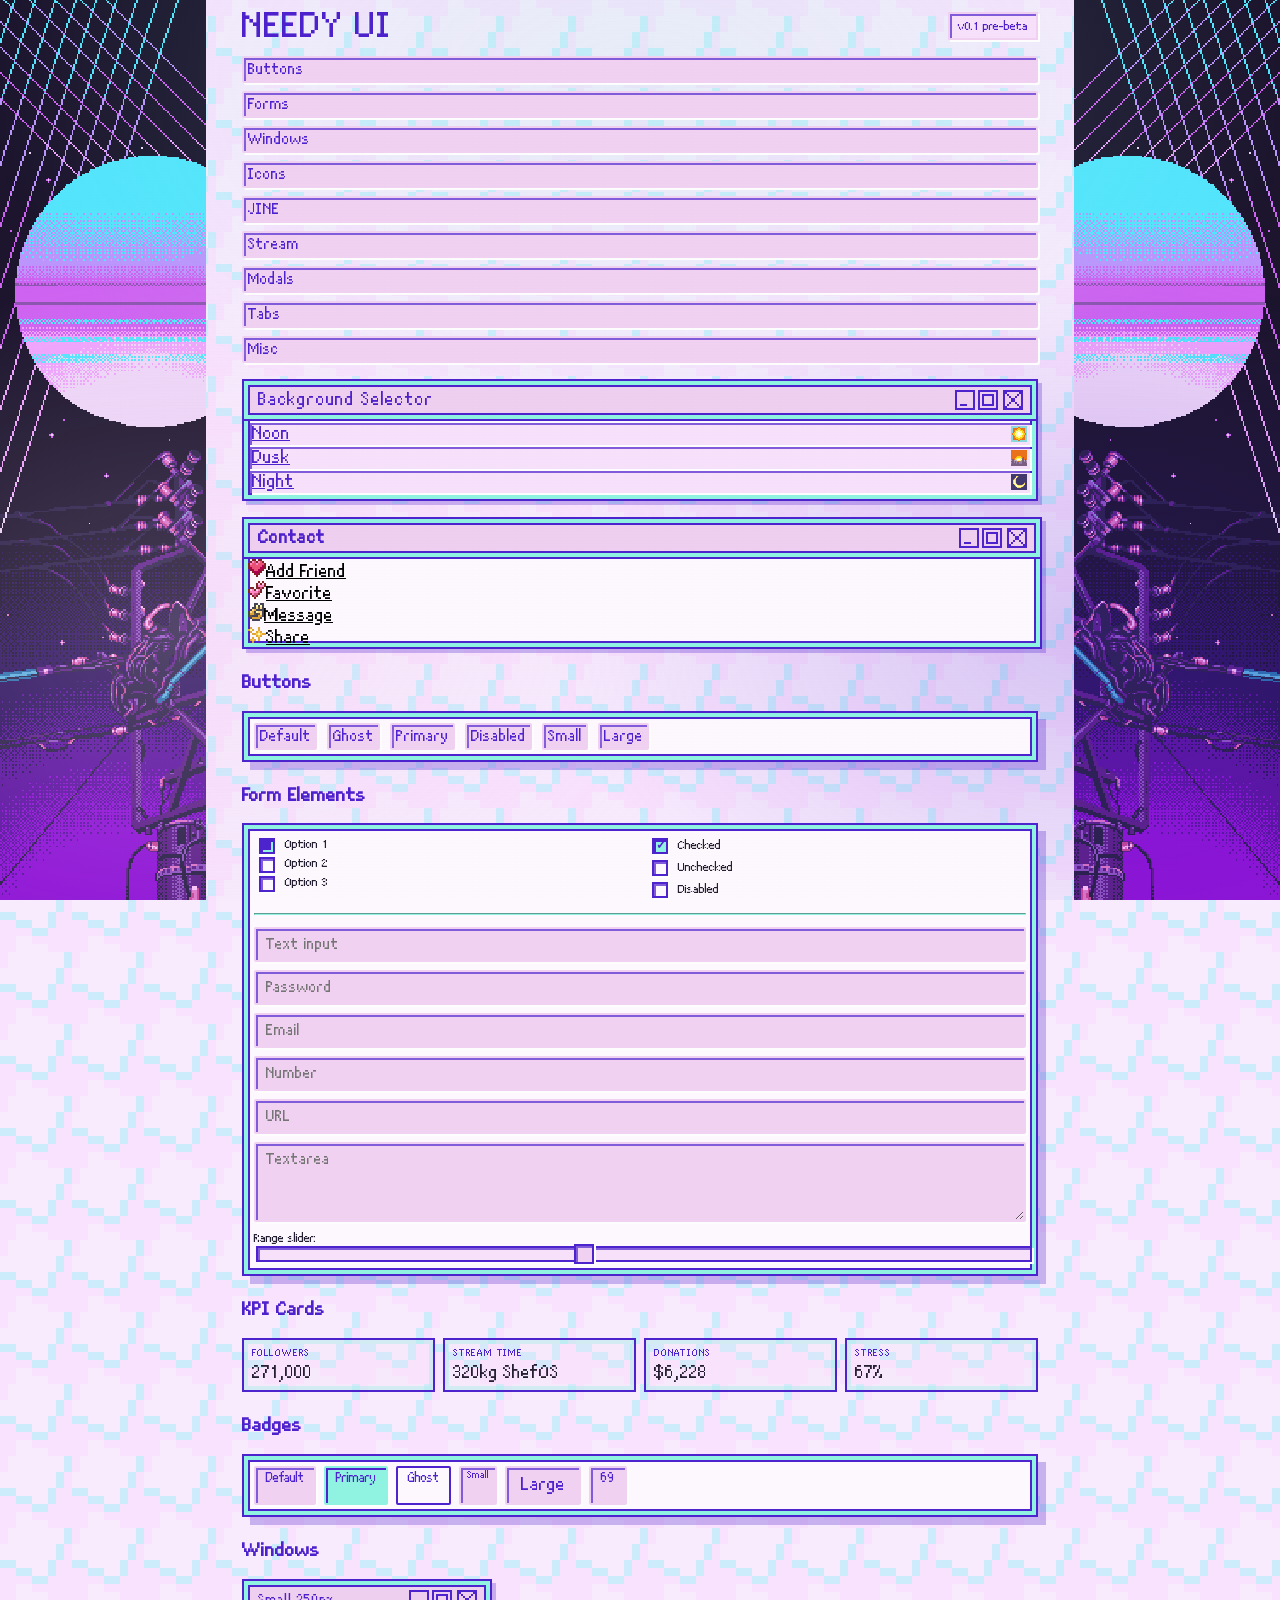
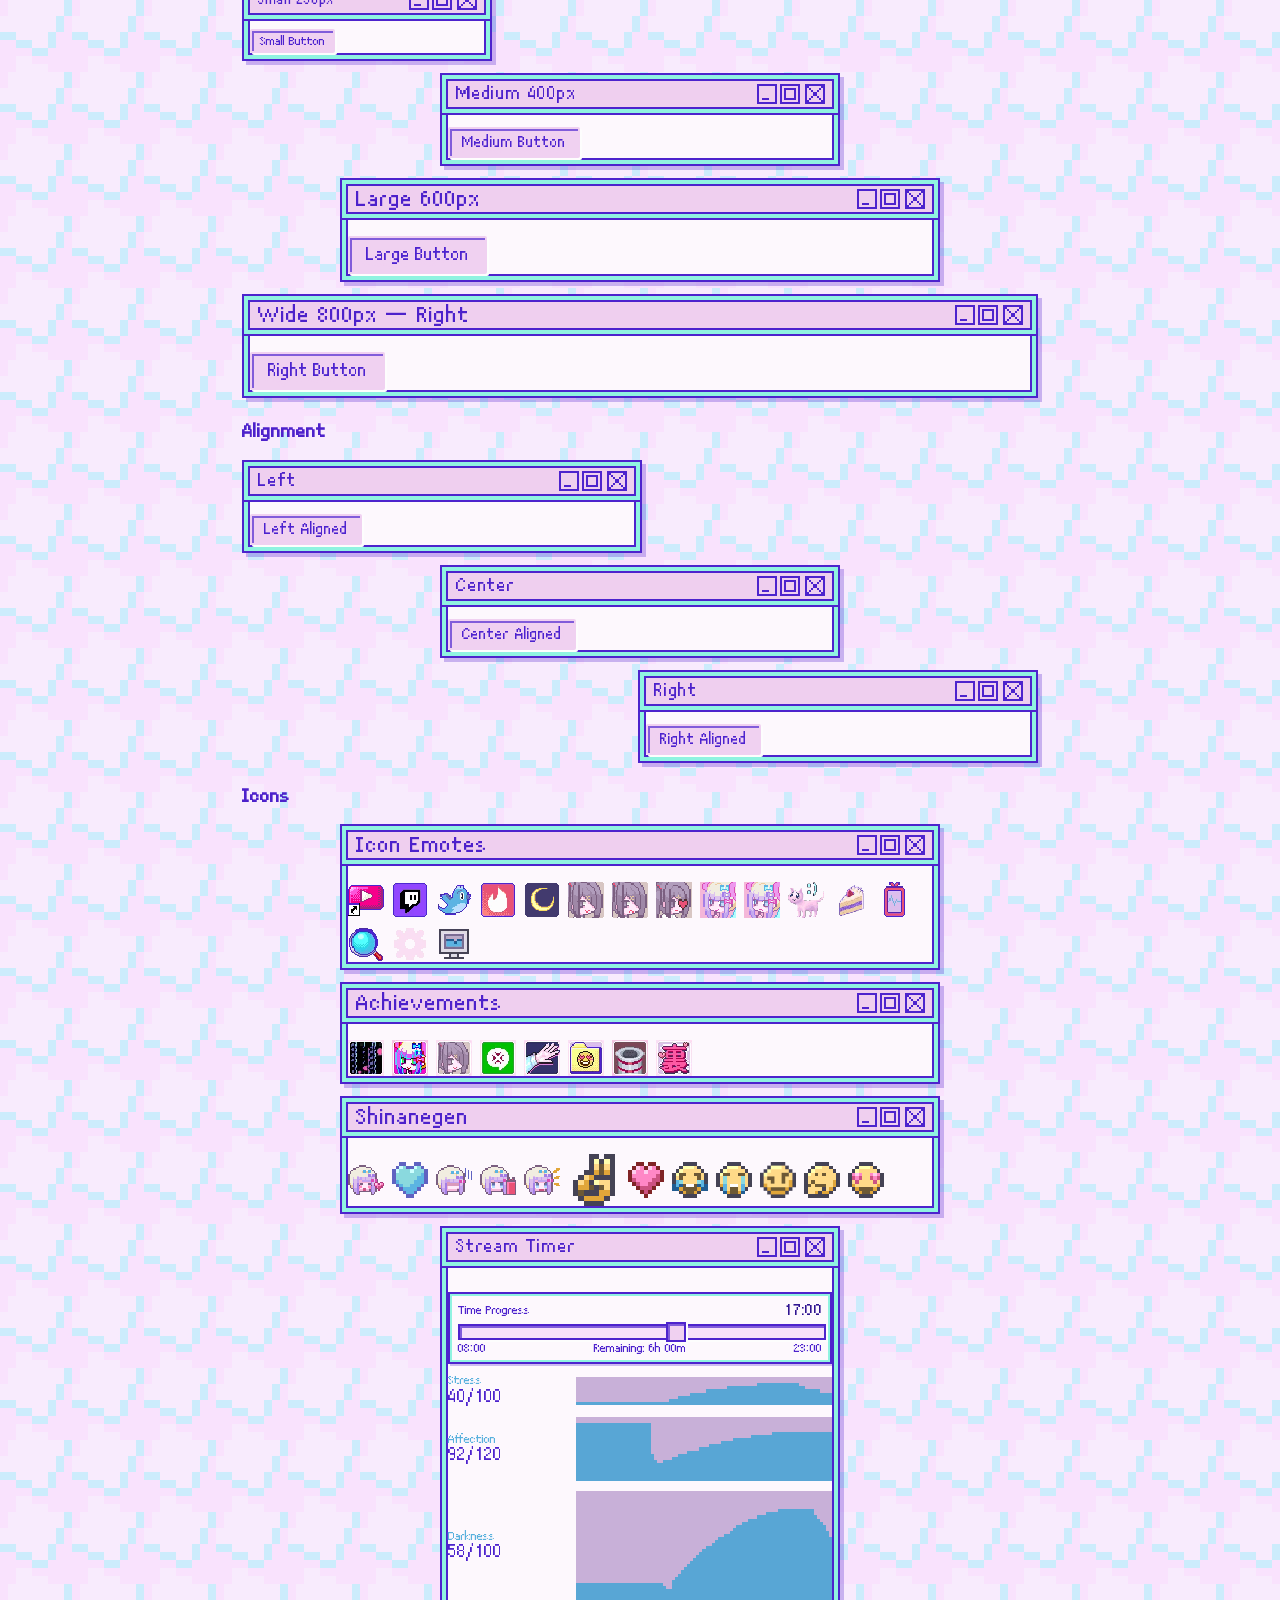
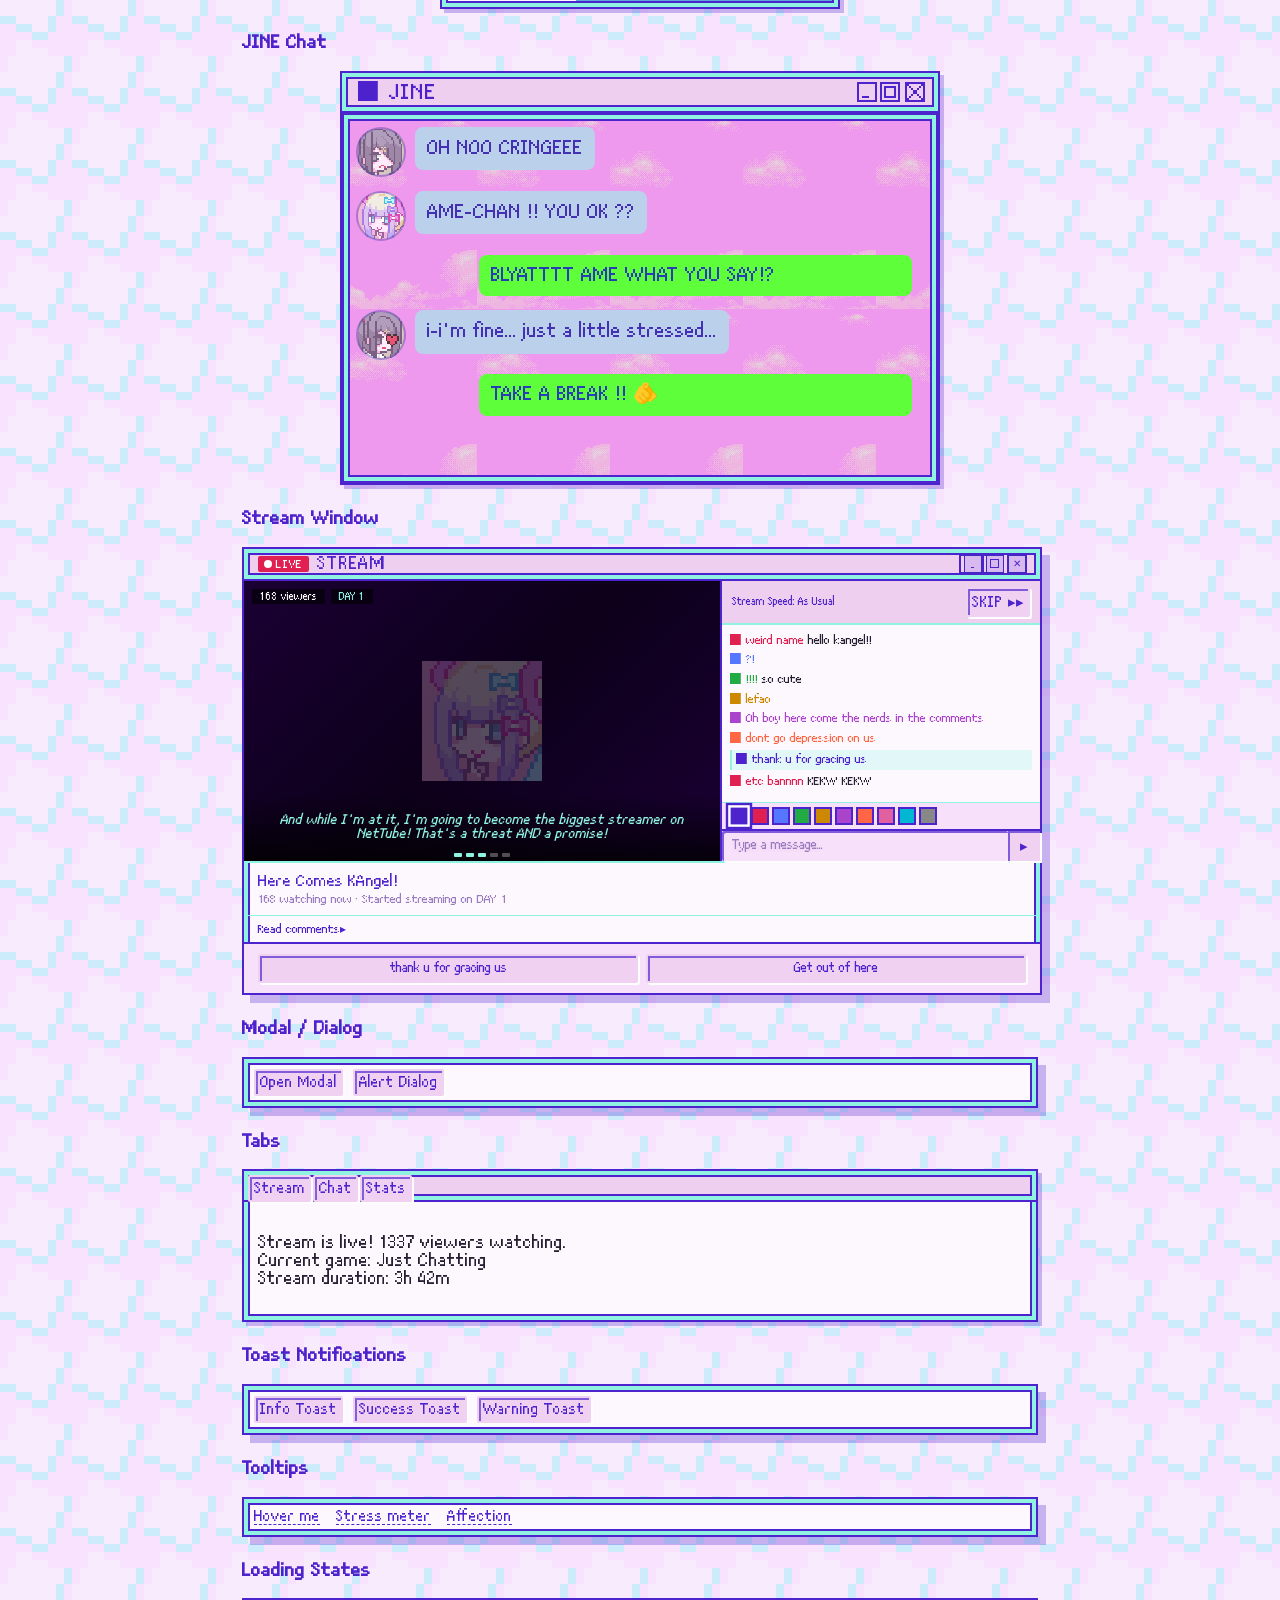
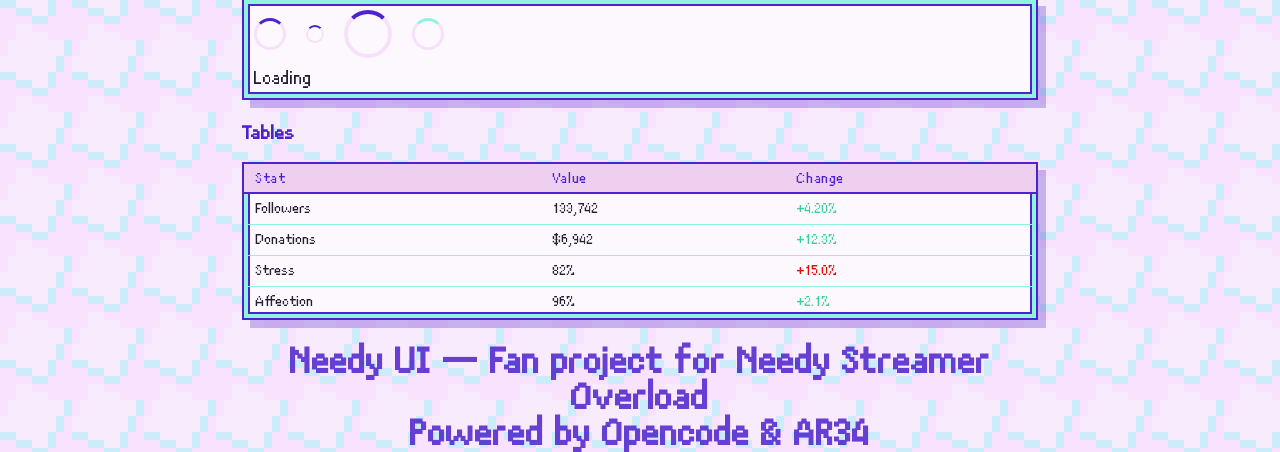
==== commit 1f1ee1f4: "Add beta streams window" ====
--- a/main.html
+++ b/main.html
@@ -24,6 +24,7 @@
             <button class="nso-btn" onclick="document.getElementById('sect-windows').scrollIntoView({behavior:'smooth'})">Windows</button>
             <button class="nso-btn" onclick="document.getElementById('sect-icons').scrollIntoView({behavior:'smooth'})">Icons</button>
             <button class="nso-btn" onclick="document.getElementById('sect-jine').scrollIntoView({behavior:'smooth'})">JINE</button>
+            <button class="nso-btn" onclick="document.getElementById('sect-stream').scrollIntoView({behavior:'smooth'})">Stream</button>
             <button class="nso-btn" onclick="document.getElementById('sect-modals').scrollIntoView({behavior:'smooth'})">Modals</button>
             <button class="nso-btn" onclick="document.getElementById('sect-tabs').scrollIntoView({behavior:'smooth'})">Tabs</button>
             <button class="nso-btn" onclick="document.getElementById('sect-misc').scrollIntoView({behavior:'smooth'})">Misc</button>
@@ -104,19 +105,19 @@
         <div class="nso-kpi">
             <div class="nso-kpi__item">
                 <div class="nso-kpi__label">Followers</div>
-                <div class="nso-kpi__value">133,742</div>
+                <div class="nso-kpi__value">271,000</div>
             </div>
             <div class="nso-kpi__item">
                 <div class="nso-kpi__label">Stream Time</div>
-                <div class="nso-kpi__value">420h</div>
+                <div class="nso-kpi__value">320kg ShefOS</div>
             </div>
             <div class="nso-kpi__item">
                 <div class="nso-kpi__label">Donations</div>
-                <div class="nso-kpi__value">$6,942</div>
+                <div class="nso-kpi__value">$6,228</div>
             </div>
             <div class="nso-kpi__item">
                 <div class="nso-kpi__label">Stress</div>
-                <div class="nso-kpi__value">66%</div>
+                <div class="nso-kpi__value">67%</div>
             </div>
         </div>
 
@@ -312,6 +313,85 @@
                         <div class="jine-bubble jine-bubble--self">TAKE A BREAK !! 🫵</div>
                     </div>
                 </div>
+            </div>
+        </div>
+
+        <h3 id="sect-stream" style="margin-top:24px;">Stream Window</h3>
+        <div class="nso-stream" style="margin-top:12px;">
+            <div class="nso-stream__header">
+                <div class="nso-stream__header-title">
+                    <span class="nso-stream__live">LIVE</span>
+                    STREAM
+                </div>
+                <div style="display:flex;gap:4px;">
+                    <span style="width:16px;height:16px;border:1px solid #3f2cbe;background:#d7b8ef;display:inline-flex;align-items:center;justify-content:center;font-size:10px;">_</span>
+                    <span style="width:16px;height:16px;border:1px solid #3f2cbe;background:#d7b8ef;display:inline-flex;align-items:center;justify-content:center;font-size:10px;">□</span>
+                    <span style="width:16px;height:16px;border:1px solid #3f2cbe;background:#d7b8ef;display:inline-flex;align-items:center;justify-content:center;font-size:10px;">✕</span>
+                </div>
+            </div>
+            <div class="nso-stream__body">
+                <div class="nso-stream__cam">
+                    <div class="nso-stream__cam-placeholder">
+                        <span class="nso-icon nso-icon--icon-emotes-kangel-happy-d" style="--nso-icon-size:120px;opacity:0.3;"></span>
+                    </div>
+                    <div class="nso-stream__cam-overlay">
+                        <span class="nso-stream__cam-viewers">168 viewers</span>
+                        <span class="nso-stream__cam-day">DAY 1</span>
+                    </div>
+                    <div class="nso-stream__cam-bottom">
+                        <div class="nso-stream__cam-subtitle">
+                            <em>And while I'm at it, I'm going to become the biggest streamer on NetTube! That's a threat AND a promise!</em>
+                        </div>
+                        <div class="nso-stream__cam-bar">
+                            <div class="nso-stream__cam-bar-dot nso-stream__cam-bar-dot--active"></div>
+                            <div class="nso-stream__cam-bar-dot nso-stream__cam-bar-dot--active"></div>
+                            <div class="nso-stream__cam-bar-dot nso-stream__cam-bar-dot--active"></div>
+                            <div class="nso-stream__cam-bar-dot"></div>
+                            <div class="nso-stream__cam-bar-dot"></div>
+                        </div>
+                    </div>
+                </div>
+                <div class="nso-stream__chat">
+                    <div class="nso-stream__chat-head">
+                        <span class="nso-stream__chat-speed">Stream Speed: As Usual</span>
+                        <button class="nso-stream__chat-skip">SKIP ▸▸</button>
+                    </div>
+                    <div class="nso-stream__chat-list" id="streamChatList">
+                        <div class="nso-stream__chat-msg"><span class="nso-stream__chat-user" style="color:#e02050;">■ weird name</span> <span class="nso-stream__chat-text">hello kangel!!</span></div>
+                        <div class="nso-stream__chat-msg"><span class="nso-stream__chat-user" style="color:#5577ff;">■ ?!</span></div>
+                        <div class="nso-stream__chat-msg"><span class="nso-stream__chat-user" style="color:#22aa44;">■ !!!!</span> <span class="nso-stream__chat-text">so cute</span></div>
+                        <div class="nso-stream__chat-msg"><span class="nso-stream__chat-user" style="color:#cc8800;">■ lefao</span></div>
+                        <div class="nso-stream__chat-msg"><span class="nso-stream__chat-user" style="color:#aa44cc;">■ Oh boy here come the nerds in the comments</span></div>
+                        <div class="nso-stream__chat-msg"><span class="nso-stream__chat-user" style="color:#ff6644;">■ dont go depression on us</span></div>
+                        <div class="nso-stream__chat-msg nso-stream__chat-msg--highlight"><span class="nso-stream__chat-user" style="color:#4D23CD;">■ thank u for gracing us</span></div>
+                        <div class="nso-stream__chat-msg"><span class="nso-stream__chat-user" style="color:#e02050;">■ etc bannnn</span> <span class="nso-stream__chat-text">KEKW KEKW</span></div>
+                    </div>
+                    <div class="nso-stream__chat-colors" id="streamColors">
+                        <span class="nso-stream__chat-color nso-stream__chat-color--active" style="background:#4D23CD;" data-color="#4D23CD"></span>
+                        <span class="nso-stream__chat-color" style="background:#e02050;" data-color="#e02050"></span>
+                        <span class="nso-stream__chat-color" style="background:#5577ff;" data-color="#5577ff"></span>
+                        <span class="nso-stream__chat-color" style="background:#22aa44;" data-color="#22aa44"></span>
+                        <span class="nso-stream__chat-color" style="background:#cc8800;" data-color="#cc8800"></span>
+                        <span class="nso-stream__chat-color" style="background:#aa44cc;" data-color="#aa44cc"></span>
+                        <span class="nso-stream__chat-color" style="background:#ff6644;" data-color="#ff6644"></span>
+                        <span class="nso-stream__chat-color" style="background:#e060a0;" data-color="#e060a0"></span>
+                        <span class="nso-stream__chat-color" style="background:#00b8d4;" data-color="#00b8d4"></span>
+                        <span class="nso-stream__chat-color" style="background:#888888;" data-color="#888888"></span>
+                    </div>
+                    <div class="nso-stream__chat-input">
+                        <input id="streamChatInput" type="text" placeholder="Type a message...">
+                        <button id="streamChatSend" class="nso-btn nso-btn--primary" style="border:none;border-radius:0;padding:6px 12px;">▸</button>
+                    </div>
+                </div>
+            </div>
+            <div class="nso-stream__info">
+                <div class="nso-stream__info-title">Here Comes KAngel!</div>
+                <div class="nso-stream__info-meta">168 watching now · Started streaming on DAY 1</div>
+            </div>
+            <div class="nso-stream__read-comments">Read comments▸</div>
+            <div class="nso-stream__actions">
+                <button class="nso-btn">thank u for gracing us</button>
+                <button class="nso-btn nso-btn--ghost">Get out of here</button>
             </div>
         </div>
 
@@ -609,6 +689,32 @@
     container.appendChild(toast);
     setTimeout(() => { toast.classList.add('nso-toast--out'); setTimeout(() => toast.remove(), 400); }, 2500);
 }
+
+var streamChatColor = '#4D23CD';
+document.querySelectorAll('#streamColors .nso-stream__chat-color').forEach(function(c) {
+    c.addEventListener('click', function() {
+        document.querySelectorAll('#streamColors .nso-stream__chat-color').forEach(function(x) { x.classList.remove('nso-stream__chat-color--active'); });
+        c.classList.add('nso-stream__chat-color--active');
+        streamChatColor = c.dataset.color;
+        var input = document.getElementById('streamChatInput');
+        if (input) input.style.color = streamChatColor;
+    });
+});
+document.getElementById('streamChatSend').addEventListener('click', function() {
+    var input = document.getElementById('streamChatInput');
+    var text = input.value.trim();
+    if (!text) return;
+    var list = document.getElementById('streamChatList');
+    var msg = document.createElement('div');
+    msg.className = 'nso-stream__chat-msg nso-stream__chat-msg--highlight';
+    msg.innerHTML = '<span class="nso-stream__chat-user" style="color:' + streamChatColor + ';">■ you</span> <span class="nso-stream__chat-text" style="color:' + streamChatColor + ';">' + text.replace(/</g, '&lt;') + '</span>';
+    list.appendChild(msg);
+    list.scrollTop = list.scrollHeight;
+    input.value = '';
+});
+document.getElementById('streamChatInput').addEventListener('keydown', function(e) {
+    if (e.key === 'Enter') document.getElementById('streamChatSend').click();
+});
 </script>
 </body>
 </html>
--- a/nso_ui.css
+++ b/nso_ui.css
@@ -154,9 +154,10 @@
 }
 
 .nso-window .table-section .inner {
-    font-size: var(--body-font-size);
-    padding: var(--window-padding);
-}
+                font-size: var(--body-font-size);
+                padding: var(--window-padding);
+                overflow: hidden;
+            }
 
 html, body {
     height: 100%;
@@ -2467,6 +2468,7 @@
                 box-shadow: inset 0 0 0 2px #90F3E1, 2px 2px #4e23cd48;
                 background: #FDF8FD;
                 padding: 8px;
+                box-sizing: border-box;
             }
             .nso-time-head,
             .nso-time-foot {
@@ -3163,3 +3165,304 @@
 .nso-table--down {
     color: #ED0707;
 }
+
+.nso-stream {
+    border: 2px solid #4D23CD;
+    box-shadow: inset 0 0 0 4px #90F3E1, inset 0 0 0 6px #4D23CD, 8px 8px #4e23cd48;
+    background: #FDF8FD;
+    width: 100%;
+}
+.nso-stream__header {
+    display: flex;
+    align-items: center;
+    justify-content: space-between;
+    padding: 6px 14px;
+    background: #EFCFEF;
+    box-shadow: inset 0 0 0 4px #90F3E1, inset 0 0 0 6px #4D23CD;
+    border-bottom: 2px solid #4D23CD;
+    background-image: url("ui/navbuttons.png");
+    background-position: right center;
+    background-repeat: no-repeat;
+    color: #4D23CD;
+    font-family: 'dinkie9px', sans-serif;
+    font-size: 18px;
+    letter-spacing: 0.045em;
+}
+.nso-stream__header-title {
+    display: flex;
+    align-items: center;
+    gap: 8px;
+}
+.nso-stream__live {
+    display: inline-flex;
+    align-items: center;
+    gap: 4px;
+    font-size: 12px;
+    color: #fff;
+    background: #e02050;
+    padding: 2px 6px;
+    border-radius: 2px;
+    font-weight: normal;
+}
+.nso-stream__live::before {
+    content: "";
+    width: 8px;
+    height: 8px;
+    background: #fff;
+    border-radius: 50%;
+    animation: nso-pulse 1s ease infinite;
+}
+@keyframes nso-pulse {
+    0%, 100% { opacity: 1; }
+    50% { opacity: 0.3; }
+}
+.nso-stream__body {
+    display: flex;
+    gap: 0;
+    min-height: 280px;
+}
+.nso-stream__cam {
+    flex: 1 1 60%;
+    position: relative;
+    background: #0a0015;
+    overflow: hidden;
+    border-right: 2px solid #4D23CD;
+    min-height: 280px;
+}
+.nso-stream__cam-img {
+    width: 100%;
+    height: 100%;
+    object-fit: cover;
+    display: block;
+    image-rendering: auto;
+}
+.nso-stream__cam-placeholder {
+    width: 100%;
+    height: 100%;
+    display: flex;
+    align-items: center;
+    justify-content: center;
+    background: linear-gradient(135deg, #1a0033 0%, #0d001a 50%, #1a0033 100%);
+    color: #90F3E1;
+    font-size: 14px;
+    font-family: 'dinkie9px', sans-serif;
+}
+.nso-stream__cam-subtitle {
+    position: absolute;
+    bottom: 0;
+    left: 0;
+    right: 0;
+    padding: 8px 12px;
+    background: rgba(0, 0, 0, 0.7);
+    color: #fff;
+    font-size: 14px;
+    font-family: 'dinkie9px', sans-serif;
+    text-align: center;
+}
+.nso-stream__cam-subtitle em {
+    color: #90F3E1;
+}
+.nso-stream__chat {
+    flex: 1 1 40%;
+    display: flex;
+    flex-direction: column;
+    min-height: 280px;
+}
+.nso-stream__chat-head {
+    display: flex;
+    align-items: center;
+    justify-content: space-between;
+    padding: 6px 10px;
+    background: #EFCFEF;
+    border-bottom: 2px solid #90F3E1;
+    font-size: 12px;
+    color: #4D23CD;
+}
+.nso-stream__chat-skip {
+    background: none;
+    border: 1px solid #4D23CD;
+    color: #4D23CD;
+    font-family: 'dinkie9px', sans-serif;
+    font-size: 11px;
+    padding: 1px 6px;
+    cursor: pointer;
+}
+.nso-stream__chat-speed {
+    font-size: 11px;
+}
+.nso-stream__chat-list {
+    flex: 1;
+    overflow-y: auto;
+    padding: 8px;
+    background: #fdf8fd;
+}
+.nso-stream__chat-msg {
+    display: flex;
+    gap: 4px;
+    margin-bottom: 4px;
+    font-size: 12px;
+    line-height: 1.3;
+}
+.nso-stream__chat-user {
+    color: #4D23CD;
+    white-space: nowrap;
+}
+.nso-stream__chat-text {
+    color: #251f33;
+    word-break: break-word;
+}
+.nso-stream__chat-msg--highlight {
+    background: rgba(144, 243, 225, 0.25);
+    padding: 2px 4px;
+    border-left: 2px solid #90F3E1;
+}
+.nso-stream__chat-input {
+    display: flex;
+    border-top: 2px solid #4D23CD;
+}
+.nso-stream__chat-input input {
+    flex: 1;
+    border: none;
+    outline: none;
+    padding: 6px 10px;
+    font-family: 'dinkie9px', sans-serif;
+    font-size: 13px;
+    color: #4D23CD;
+    background: #F7E0FA;
+}
+.nso-stream__chat-input input::placeholder {
+    color: #9a7cc0;
+}
+.nso-stream__info {
+    padding: 10px 14px;
+    border-top: 2px solid #90F3E1;
+    font-size: 14px;
+    color: #251f33;
+}
+.nso-stream__info-title {
+    font-size: 16px;
+    color: #4D23CD;
+    margin-bottom: 4px;
+}
+.nso-stream__info-meta {
+    font-size: 12px;
+    color: #9a7cc0;
+}
+.nso-stream__actions {
+    display: flex;
+    gap: 8px;
+    padding: 10px 14px;
+    border-top: 2px solid #4D23CD;
+    background: #F7E0FA;
+}
+.nso-stream__actions .nso-btn {
+    flex: 1;
+    text-align: center;
+    font-size: 13px;
+    padding: 6px 8px;
+}
+.nso-stream__chat-colors {
+    display: flex;
+    gap: 3px;
+    padding: 4px 8px;
+    background: #F7E0FA;
+    border-top: 1px solid #90F3E1;
+    flex-wrap: wrap;
+}
+.nso-stream__chat-color {
+    width: 14px;
+    height: 14px;
+    border: 2px solid #4D23CD;
+    cursor: pointer;
+    display: inline-block;
+    transition: transform 100ms;
+}
+.nso-stream__chat-color:hover {
+    transform: scale(1.3);
+}
+.nso-stream__chat-color--active {
+    border-color: #fff;
+    box-shadow: 0 0 0 2px #4D23CD;
+    transform: scale(1.2);
+}
+.nso-stream__chat-msg .nso-stream__chat-user {
+    font-weight: normal;
+}
+.nso-stream__chat-msg .nso-stream__chat-text {
+    font-size: 12px;
+}
+.nso-stream__cam-overlay {
+    position: absolute;
+    top: 8px;
+    left: 8px;
+    display: flex;
+    align-items: center;
+    gap: 6px;
+    z-index: 2;
+}
+.nso-stream__cam-viewers {
+    background: rgba(0,0,0,0.6);
+    color: #fff;
+    font-size: 11px;
+    padding: 2px 8px;
+    font-family: 'dinkie9px', sans-serif;
+}
+.nso-stream__cam-day {
+    background: rgba(0,0,0,0.6);
+    color: #90F3E1;
+    font-size: 11px;
+    padding: 2px 8px;
+    font-family: 'dinkie9px', sans-serif;
+}
+.nso-stream__read-comments {
+    padding: 6px 14px;
+    border-top: 1px solid #90F3E1;
+    font-size: 12px;
+    color: #4D23CD;
+    cursor: pointer;
+}
+.nso-stream__read-comments:hover {
+    text-decoration: underline;
+}
+.nso-stream__cam-bottom {
+    position: absolute;
+    bottom: 0;
+    left: 0;
+    right: 0;
+    display: flex;
+    flex-direction: column;
+    background: linear-gradient(transparent, rgba(0,0,0,0.8));
+}
+.nso-stream__cam-subtitle {
+    position: relative;
+    padding: 20px 12px 8px;
+    color: #fff;
+    font-size: 14px;
+    font-family: 'dinkie9px', sans-serif;
+    text-align: center;
+    background: none;
+    bottom: auto;
+    left: auto;
+    right: auto;
+}
+.nso-stream__cam-subtitle em {
+    color: #90F3E1;
+}
+.nso-stream__cam-bar {
+    display: flex;
+    gap: 4px;
+    padding: 4px 8px;
+    justify-content: center;
+}
+.nso-stream__cam-bar-dot {
+    width: 8px;
+    height: 4px;
+    background: rgba(255,255,255,0.3);
+    border-radius: 1px;
+}
+.nso-stream__cam-bar-dot--active {
+    background: #90F3E1;
+}
+.nso-table--down {
+    color: #ED0707;
+}
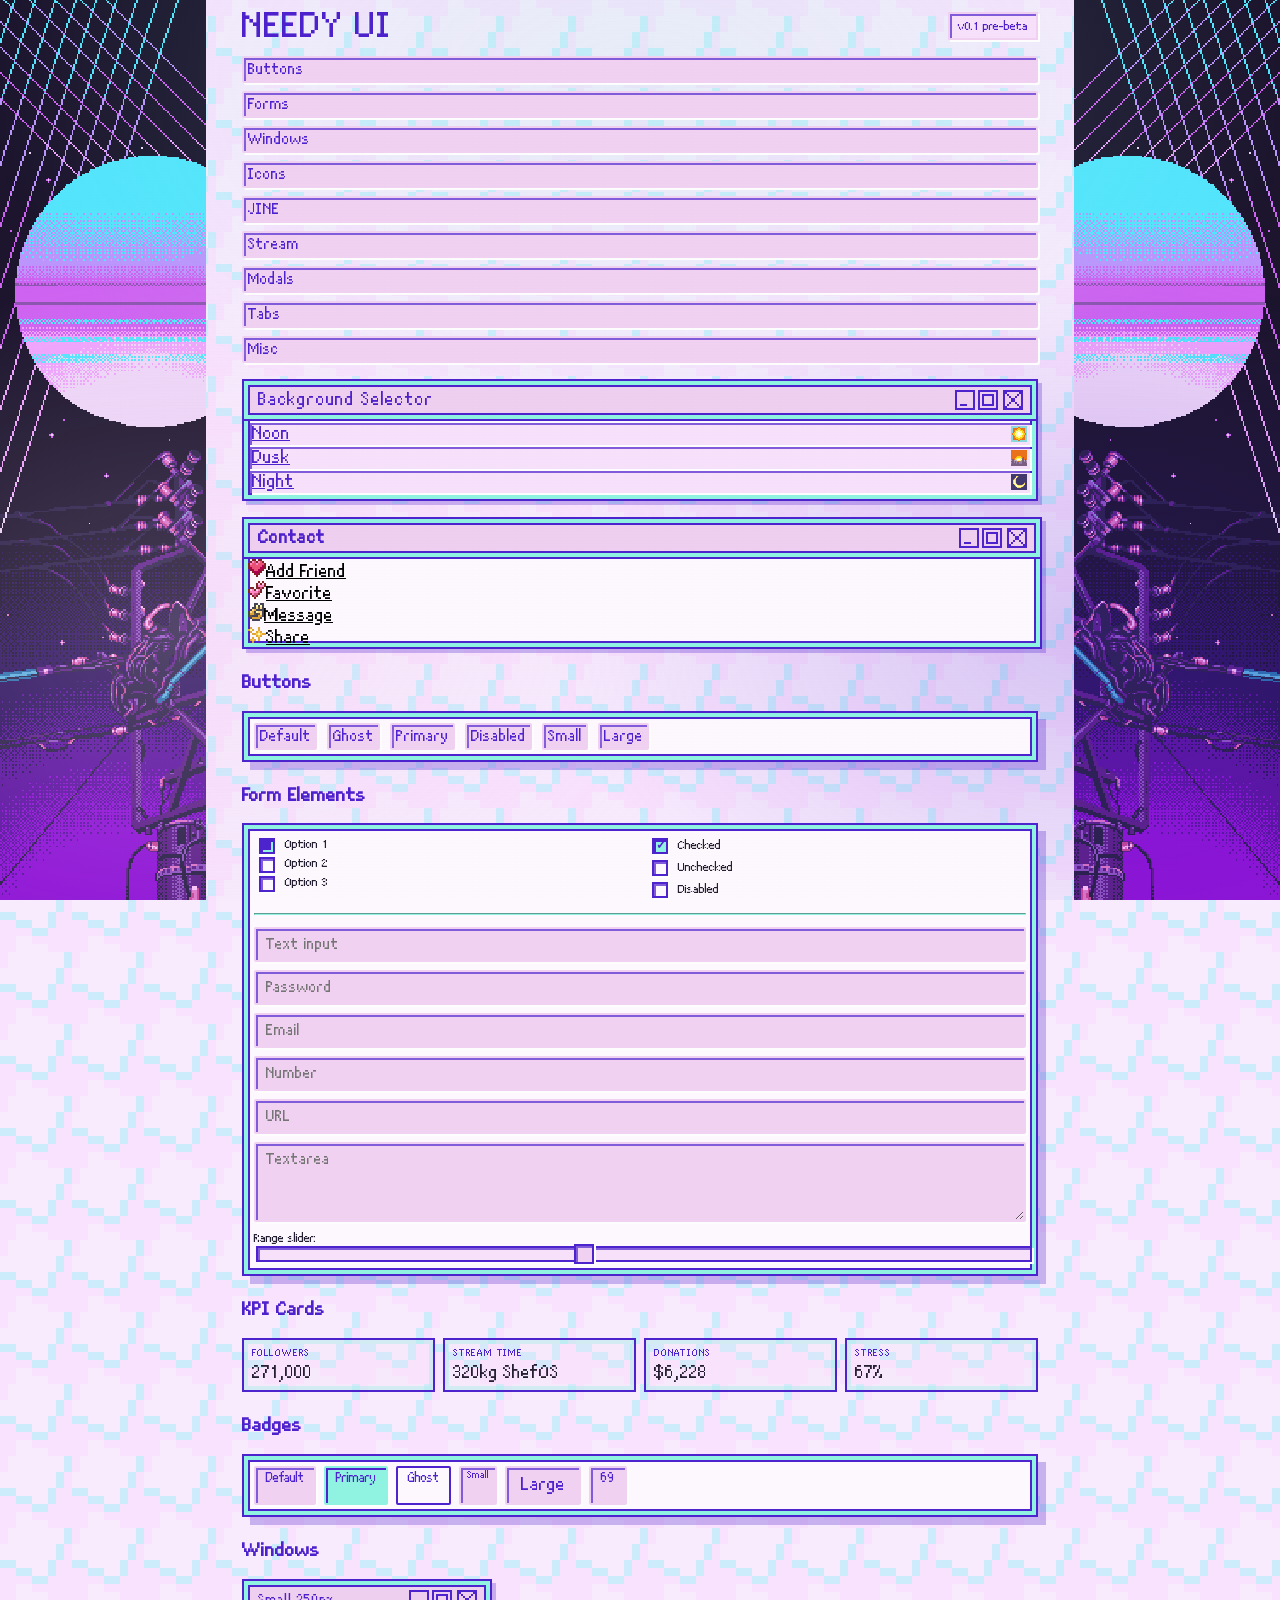
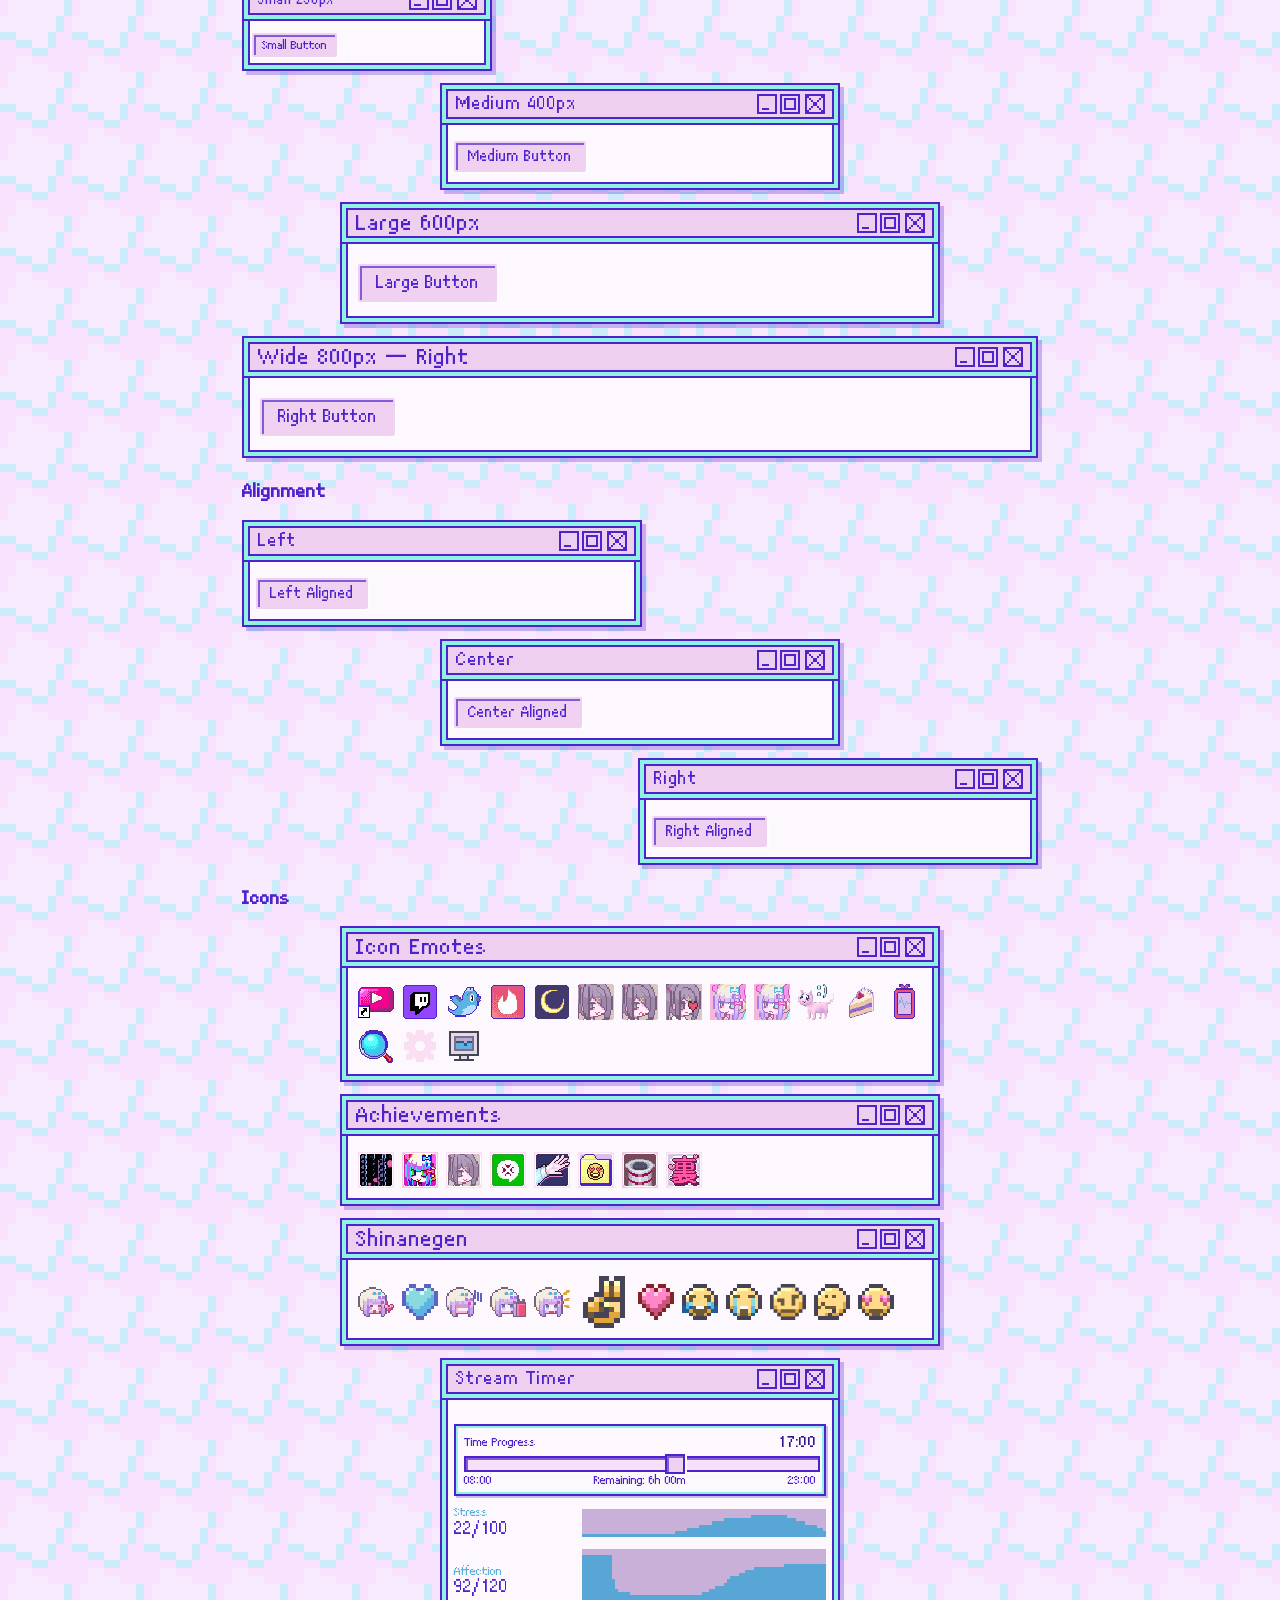
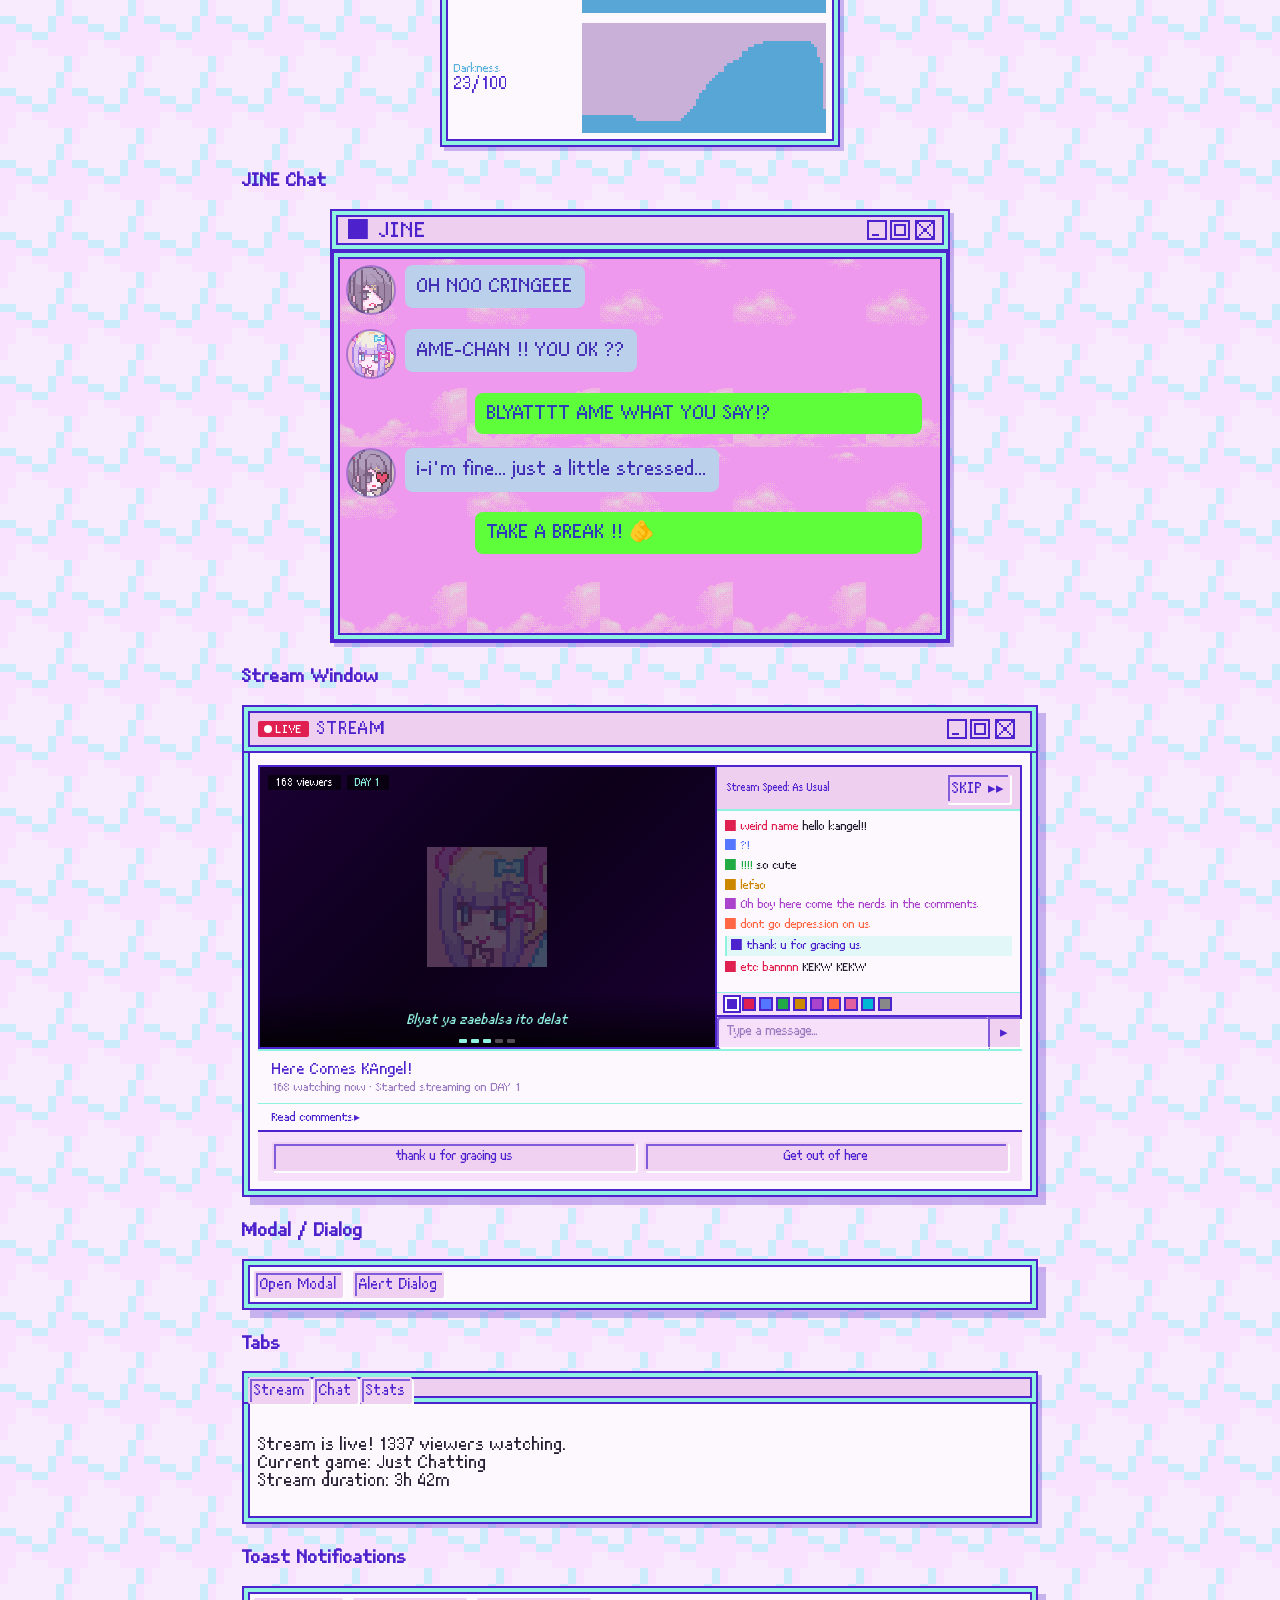
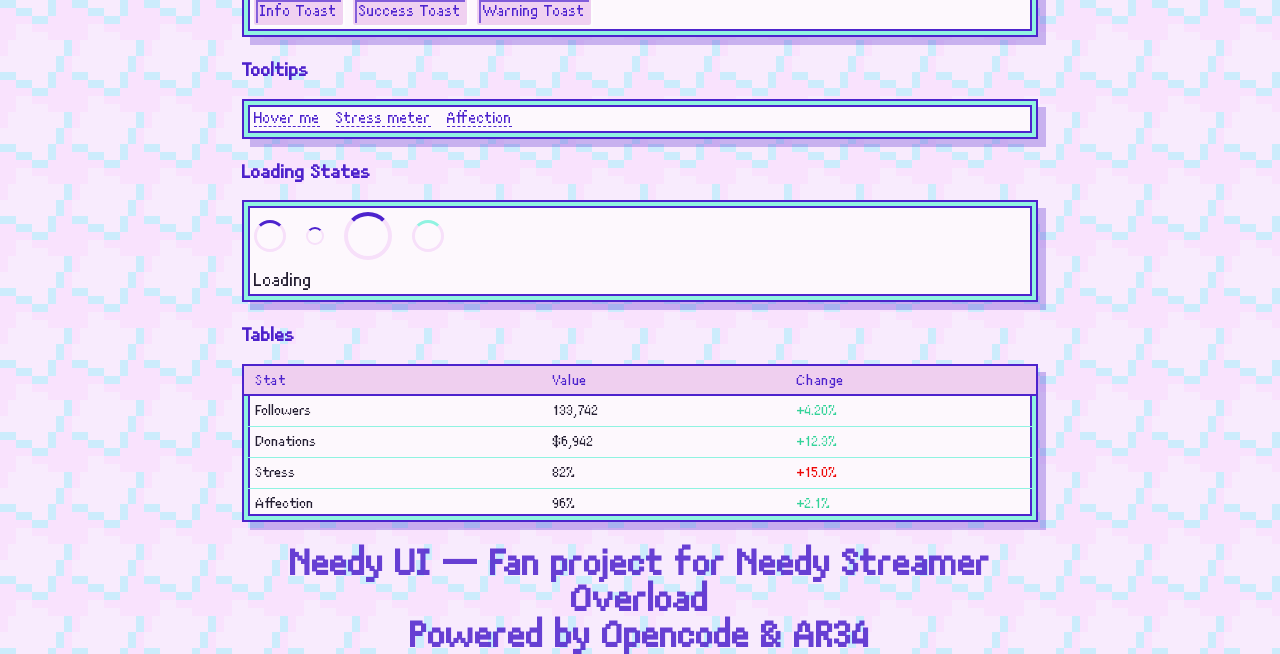
==== commit 4160a9bc: "Fix some bugs" ====
--- a/main.html
+++ b/main.html
@@ -323,11 +323,6 @@
                     <span class="nso-stream__live">LIVE</span>
                     STREAM
                 </div>
-                <div style="display:flex;gap:4px;">
-                    <span style="width:16px;height:16px;border:1px solid #3f2cbe;background:#d7b8ef;display:inline-flex;align-items:center;justify-content:center;font-size:10px;">_</span>
-                    <span style="width:16px;height:16px;border:1px solid #3f2cbe;background:#d7b8ef;display:inline-flex;align-items:center;justify-content:center;font-size:10px;">□</span>
-                    <span style="width:16px;height:16px;border:1px solid #3f2cbe;background:#d7b8ef;display:inline-flex;align-items:center;justify-content:center;font-size:10px;">✕</span>
-                </div>
             </div>
             <div class="nso-stream__body">
                 <div class="nso-stream__cam">
@@ -340,7 +335,7 @@
                     </div>
                     <div class="nso-stream__cam-bottom">
                         <div class="nso-stream__cam-subtitle">
-                            <em>And while I'm at it, I'm going to become the biggest streamer on NetTube! That's a threat AND a promise!</em>
+                            <em>Blyat ya zaebalsa ito delat</em>
                         </div>
                         <div class="nso-stream__cam-bar">
                             <div class="nso-stream__cam-bar-dot nso-stream__cam-bar-dot--active"></div>
--- a/nso_ui.css
+++ b/nso_ui.css
@@ -3166,22 +3166,54 @@
     color: #ED0707;
 }
 
+.nso-window .table-section .inner {
+    padding: var(--window-padding);
+    box-sizing: border-box;
+    overflow: hidden;
+}
+
+.nso-window .table-section .inner > .nso-btn {
+    margin: 4px 0;
+}
+
+.jine-panel {
+    width: min(620px, 100%);
+}
+
+.jine-panel .table-section .inner {
+    padding: 0;
+    box-sizing: border-box;
+    overflow: visible;
+}
+
+.jine-panel .jine-chat {
+    width: 100%;
+    min-height: 390px;
+    border: 2px solid #4D23CD;
+    box-shadow: inset 0 0 0 4px #90F3E1, inset 0 0 0 6px #4D23CD;
+    box-sizing: border-box;
+}
+
 .nso-stream {
     border: 2px solid #4D23CD;
     box-shadow: inset 0 0 0 4px #90F3E1, inset 0 0 0 6px #4D23CD, 8px 8px #4e23cd48;
     background: #FDF8FD;
     width: 100%;
+    max-width: 980px;
+    margin: 12px auto 20px;
+    box-sizing: border-box;
 }
 .nso-stream__header {
     display: flex;
     align-items: center;
     justify-content: space-between;
-    padding: 6px 14px;
+    min-height: 32px;
+    padding: 6px 72px 6px 14px;
     background: #EFCFEF;
     box-shadow: inset 0 0 0 4px #90F3E1, inset 0 0 0 6px #4D23CD;
     border-bottom: 2px solid #4D23CD;
     background-image: url("ui/navbuttons.png");
-    background-position: right center;
+    background-position: right 8px center;
     background-repeat: no-repeat;
     color: #4D23CD;
     font-family: 'dinkie9px', sans-serif;
@@ -3220,6 +3252,9 @@
     display: flex;
     gap: 0;
     min-height: 280px;
+    margin: 12px 14px 0;
+    border: 2px solid #4D23CD;
+    box-sizing: border-box;
 }
 .nso-stream__cam {
     flex: 1 1 60%;
@@ -3338,6 +3373,7 @@
     border-top: 2px solid #90F3E1;
     font-size: 14px;
     color: #251f33;
+    margin: 0 14px;
 }
 .nso-stream__info-title {
     font-size: 16px;
@@ -3354,6 +3390,7 @@
     padding: 10px 14px;
     border-top: 2px solid #4D23CD;
     background: #F7E0FA;
+    margin: 0 14px 14px;
 }
 .nso-stream__actions .nso-btn {
     flex: 1;
@@ -3375,15 +3412,14 @@
     border: 2px solid #4D23CD;
     cursor: pointer;
     display: inline-block;
-    transition: transform 100ms;
+    box-sizing: border-box;
 }
 .nso-stream__chat-color:hover {
-    transform: scale(1.3);
+    box-shadow: 0 0 0 2px #90F3E1;
 }
 .nso-stream__chat-color--active {
     border-color: #fff;
     box-shadow: 0 0 0 2px #4D23CD;
-    transform: scale(1.2);
 }
 .nso-stream__chat-msg .nso-stream__chat-user {
     font-weight: normal;
@@ -3420,6 +3456,7 @@
     font-size: 12px;
     color: #4D23CD;
     cursor: pointer;
+    margin: 0 14px;
 }
 .nso-stream__read-comments:hover {
     text-decoration: underline;
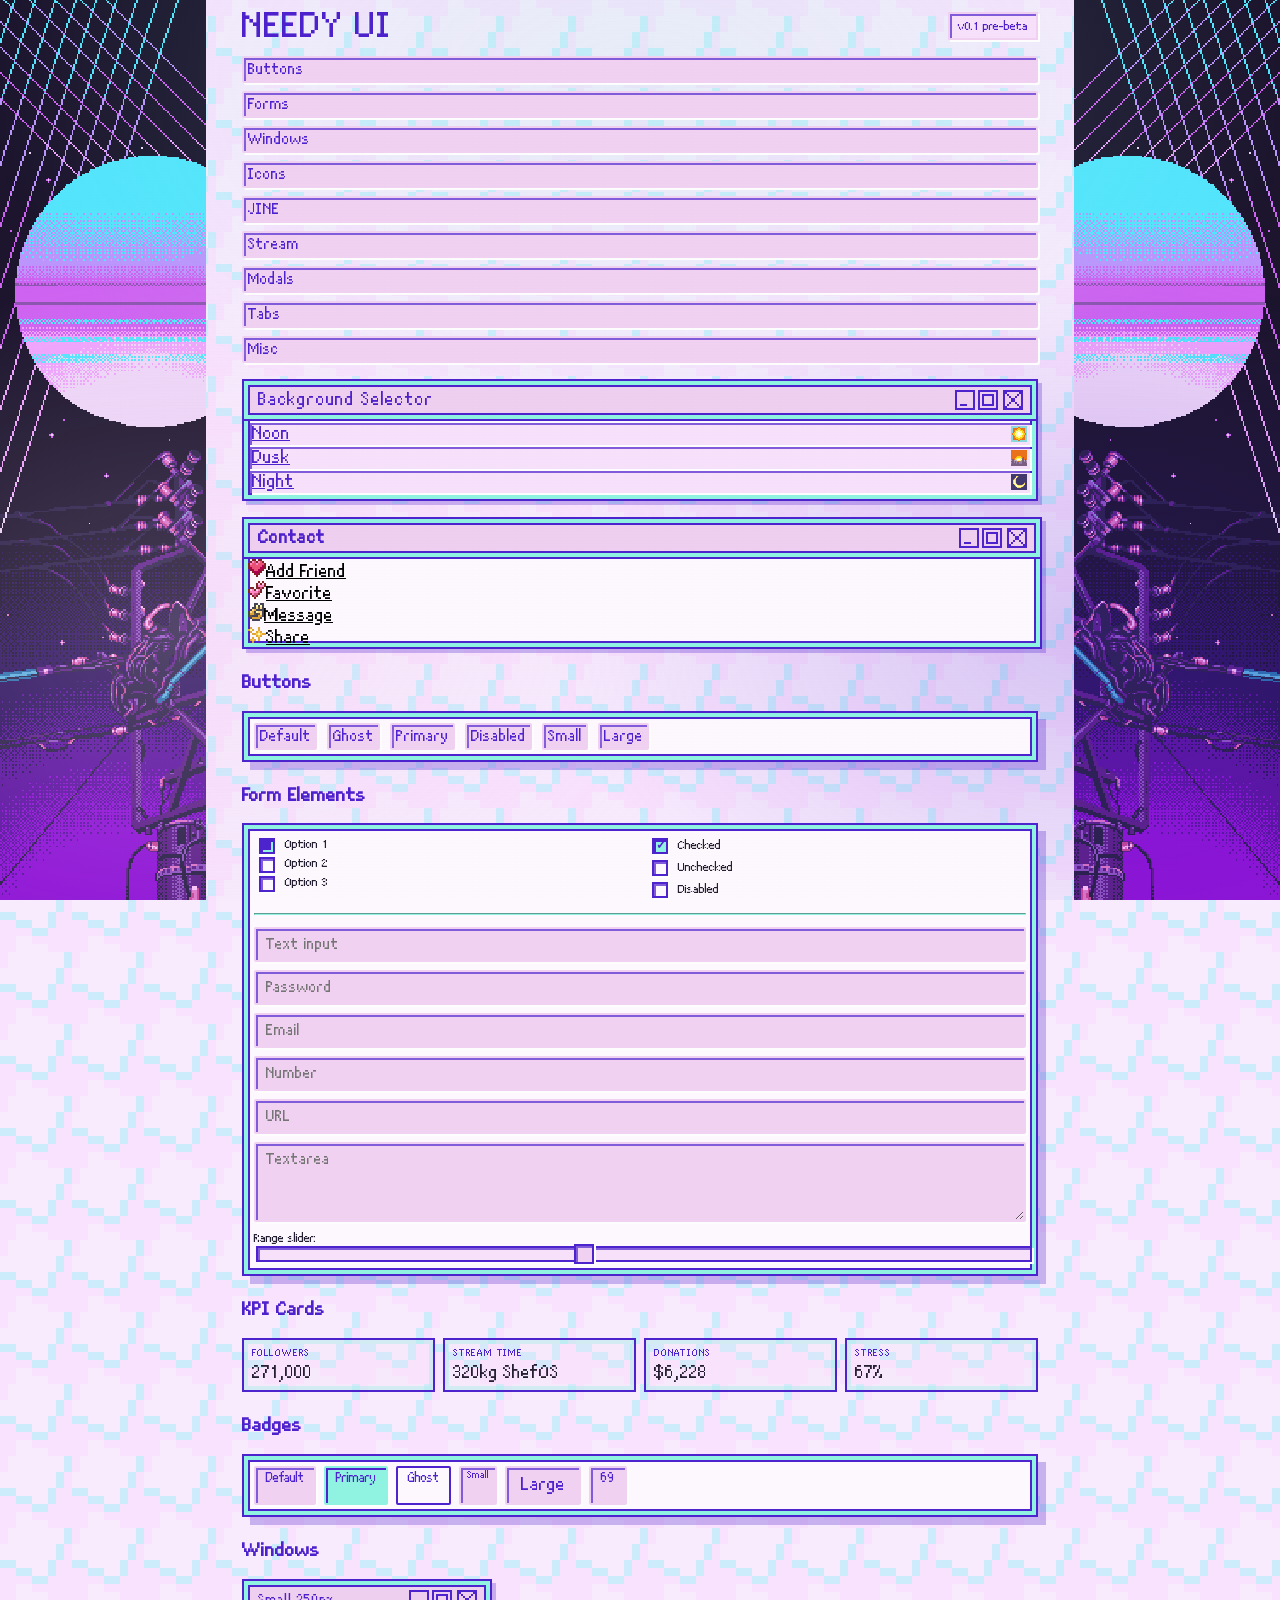
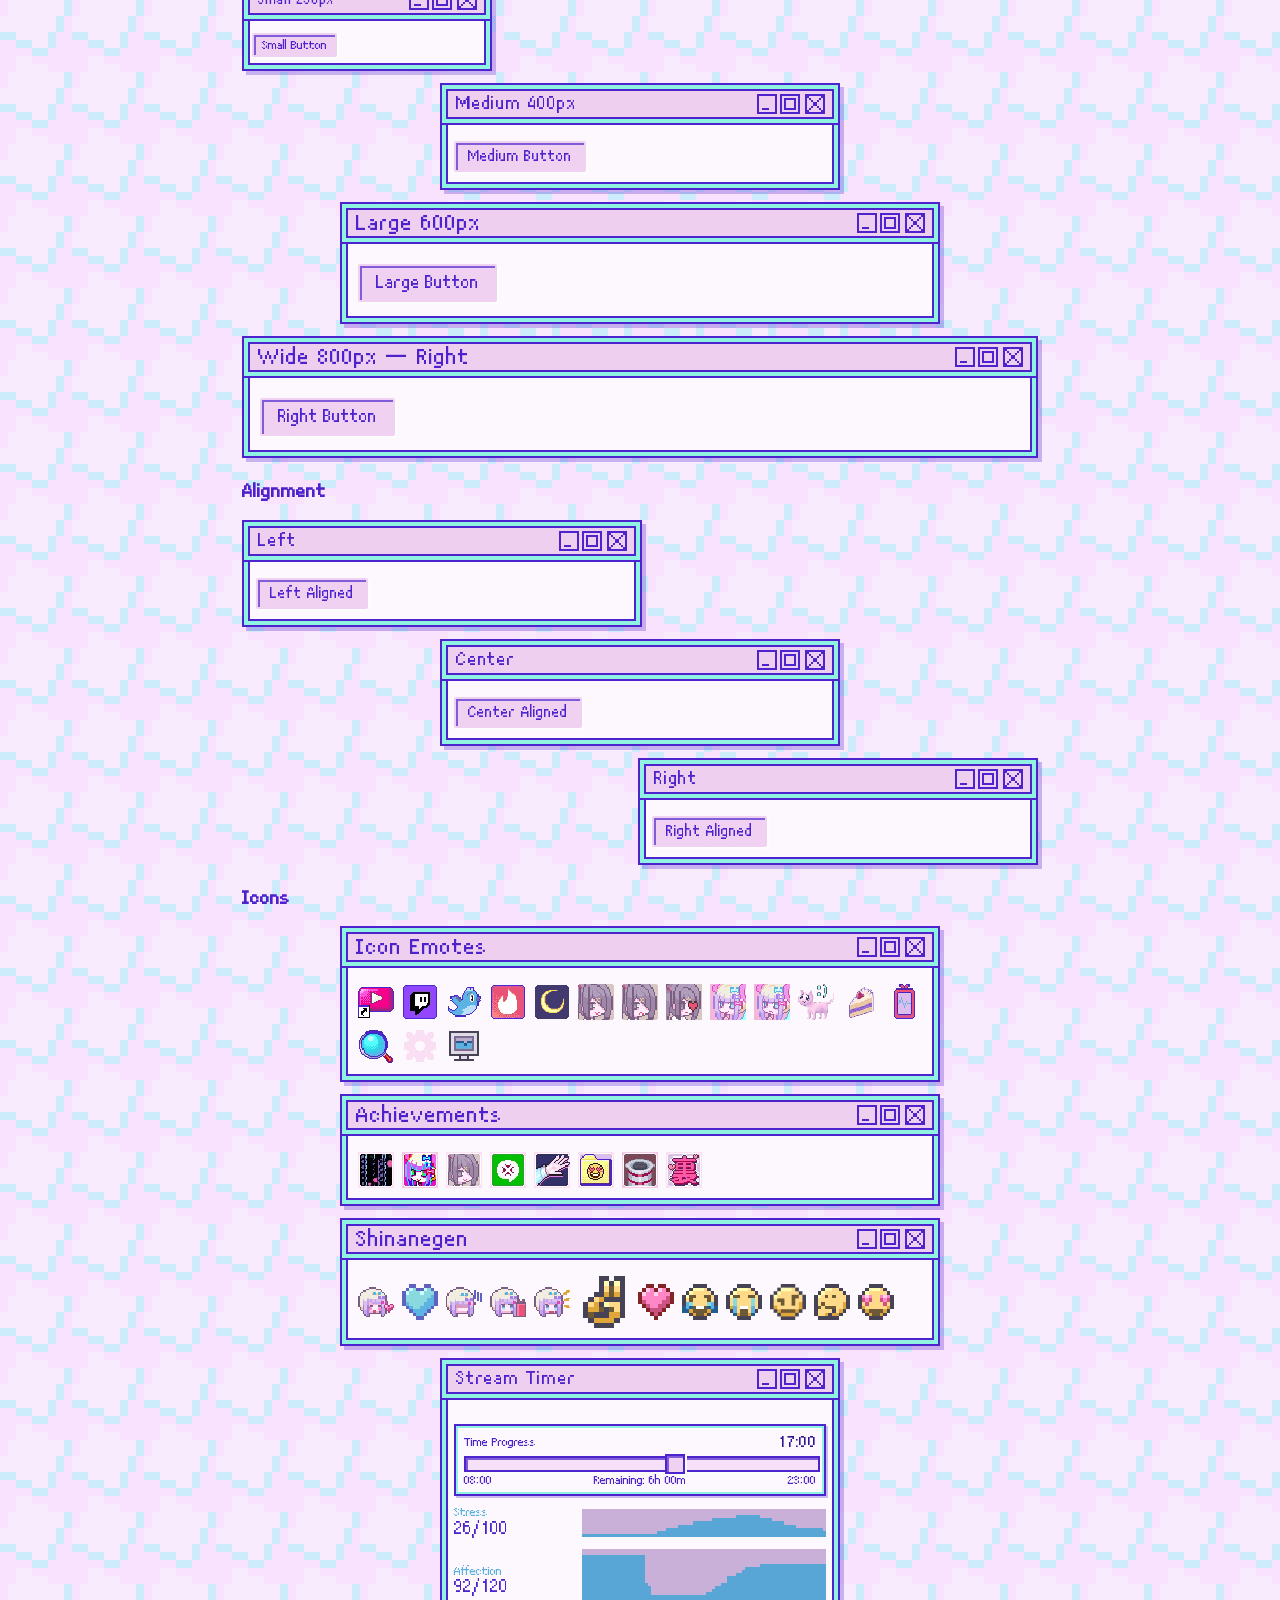
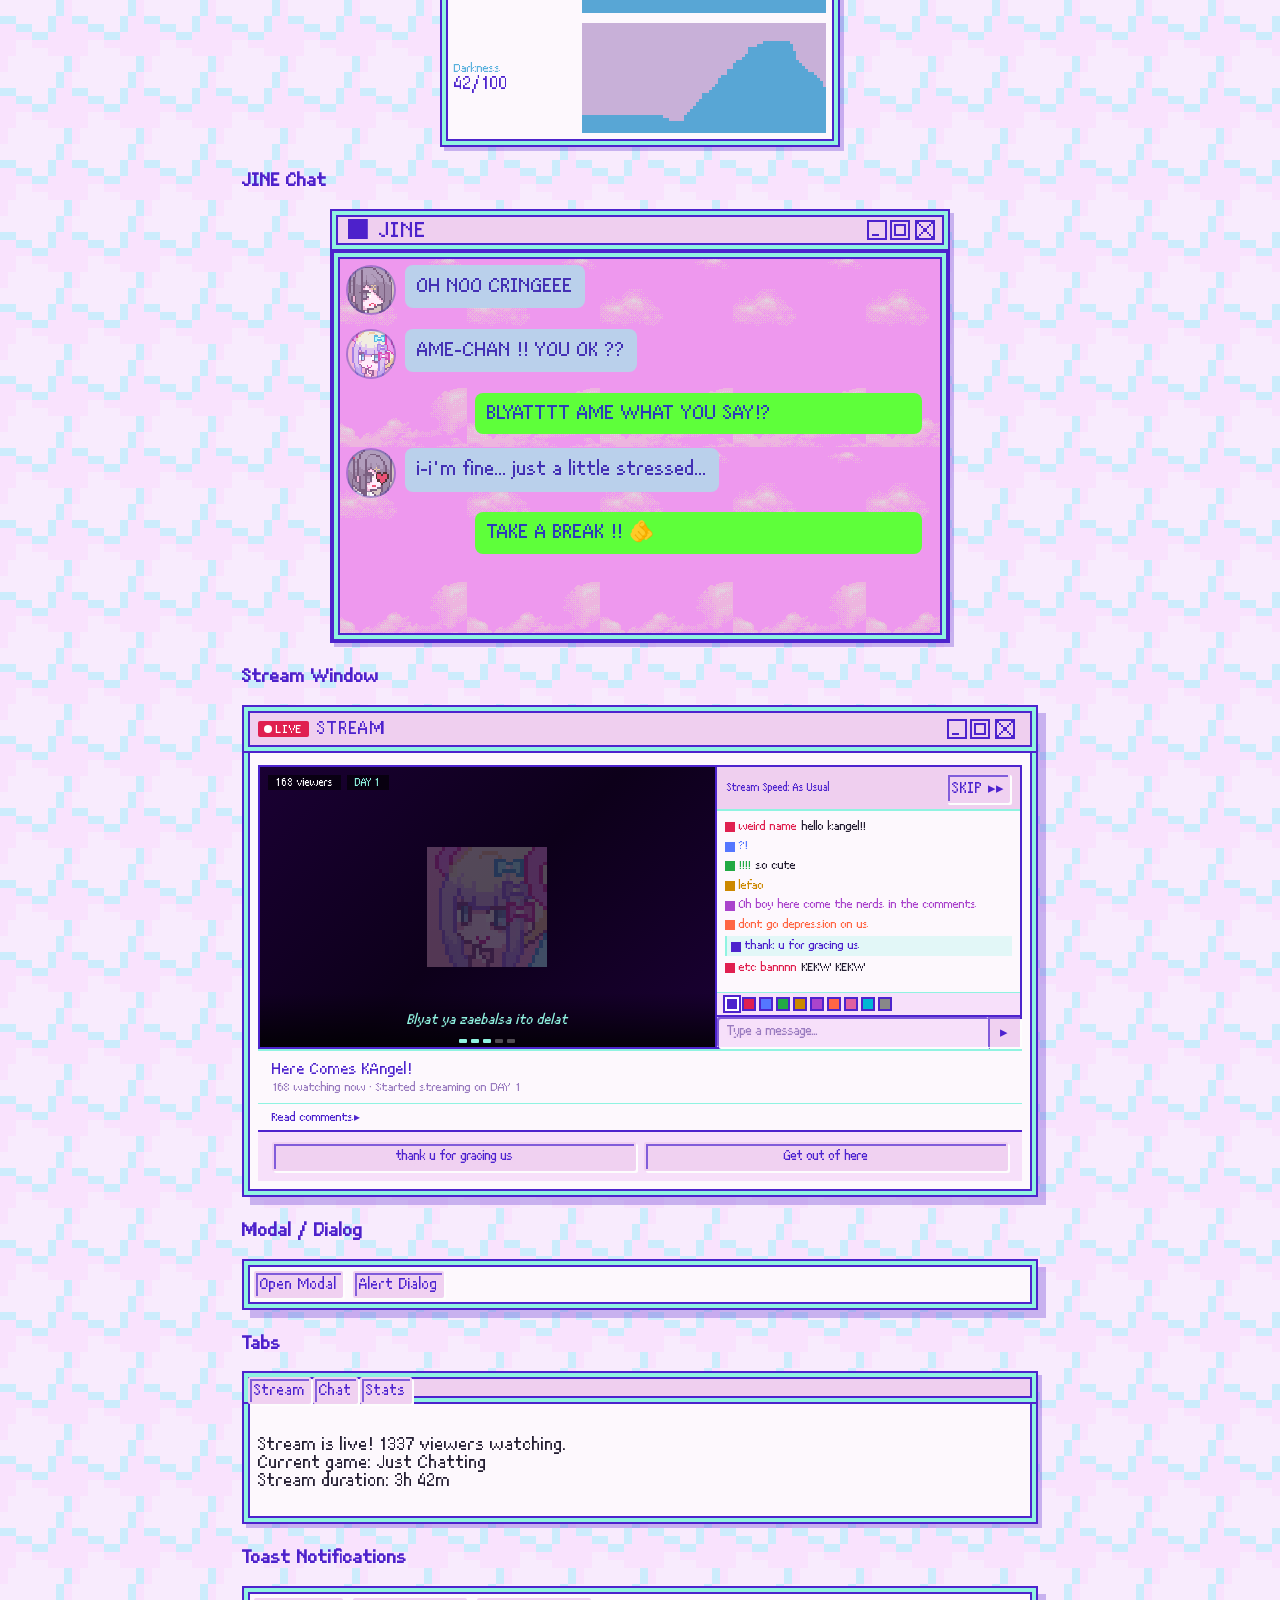
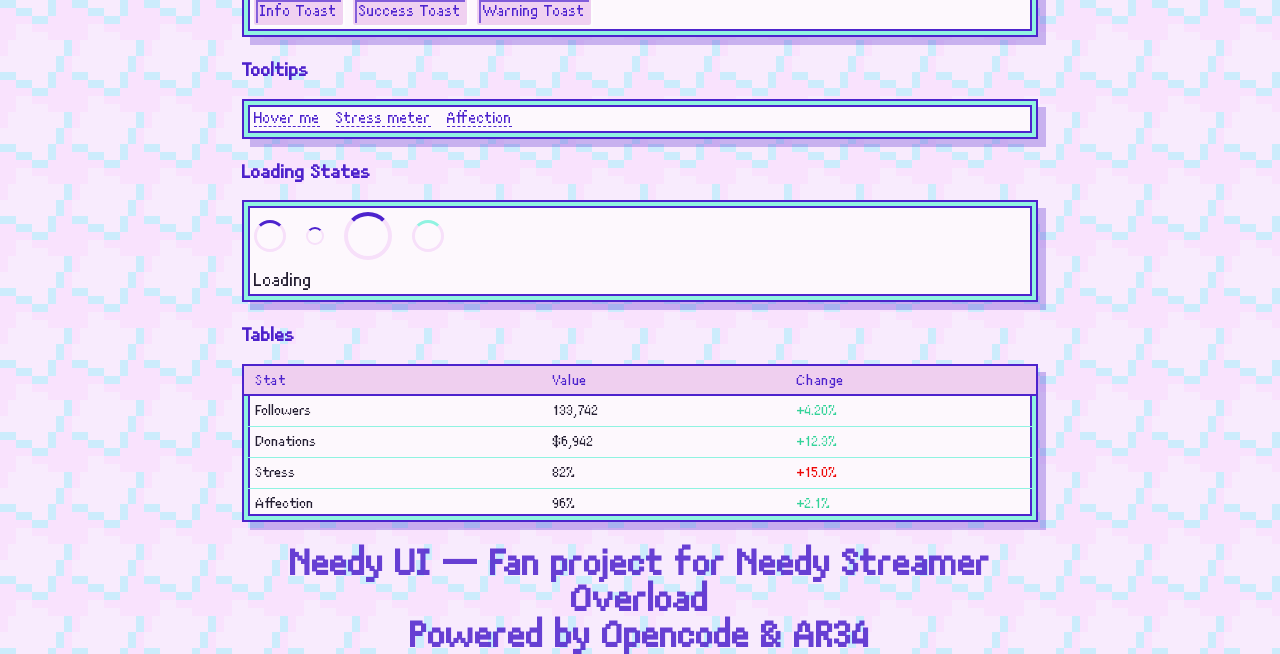
==== commit d0f577b3: "Refactor code & fixs" ====
--- a/main.html
+++ b/main.html
@@ -352,14 +352,14 @@
                         <button class="nso-stream__chat-skip">SKIP ▸▸</button>
                     </div>
                     <div class="nso-stream__chat-list" id="streamChatList">
-                        <div class="nso-stream__chat-msg"><span class="nso-stream__chat-user" style="color:#e02050;">■ weird name</span> <span class="nso-stream__chat-text">hello kangel!!</span></div>
-                        <div class="nso-stream__chat-msg"><span class="nso-stream__chat-user" style="color:#5577ff;">■ ?!</span></div>
-                        <div class="nso-stream__chat-msg"><span class="nso-stream__chat-user" style="color:#22aa44;">■ !!!!</span> <span class="nso-stream__chat-text">so cute</span></div>
-                        <div class="nso-stream__chat-msg"><span class="nso-stream__chat-user" style="color:#cc8800;">■ lefao</span></div>
-                        <div class="nso-stream__chat-msg"><span class="nso-stream__chat-user" style="color:#aa44cc;">■ Oh boy here come the nerds in the comments</span></div>
-                        <div class="nso-stream__chat-msg"><span class="nso-stream__chat-user" style="color:#ff6644;">■ dont go depression on us</span></div>
-                        <div class="nso-stream__chat-msg nso-stream__chat-msg--highlight"><span class="nso-stream__chat-user" style="color:#4D23CD;">■ thank u for gracing us</span></div>
-                        <div class="nso-stream__chat-msg"><span class="nso-stream__chat-user" style="color:#e02050;">■ etc bannnn</span> <span class="nso-stream__chat-text">KEKW KEKW</span></div>
+                        <div class="nso-stream__chat-msg"><span class="nso-stream__chat-user" style="color:#e02050;">weird name</span> <span class="nso-stream__chat-text">hello kangel!!</span></div>
+                        <div class="nso-stream__chat-msg"><span class="nso-stream__chat-user" style="color:#5577ff;">?!</span></div>
+                        <div class="nso-stream__chat-msg"><span class="nso-stream__chat-user" style="color:#22aa44;">!!!!</span> <span class="nso-stream__chat-text">so cute</span></div>
+                        <div class="nso-stream__chat-msg"><span class="nso-stream__chat-user" style="color:#cc8800;">lefao</span></div>
+                        <div class="nso-stream__chat-msg"><span class="nso-stream__chat-user" style="color:#aa44cc;">Oh boy here come the nerds in the comments</span></div>
+                        <div class="nso-stream__chat-msg"><span class="nso-stream__chat-user" style="color:#ff6644;">dont go depression on us</span></div>
+                        <div class="nso-stream__chat-msg nso-stream__chat-msg--highlight"><span class="nso-stream__chat-user" style="color:#4D23CD;">thank u for gracing us</span></div>
+                        <div class="nso-stream__chat-msg"><span class="nso-stream__chat-user" style="color:#e02050;">etc bannnn</span> <span class="nso-stream__chat-text">KEKW KEKW</span></div>
                     </div>
                     <div class="nso-stream__chat-colors" id="streamColors">
                         <span class="nso-stream__chat-color nso-stream__chat-color--active" style="background:#4D23CD;" data-color="#4D23CD"></span>
@@ -702,7 +702,7 @@
     var list = document.getElementById('streamChatList');
     var msg = document.createElement('div');
     msg.className = 'nso-stream__chat-msg nso-stream__chat-msg--highlight';
-    msg.innerHTML = '<span class="nso-stream__chat-user" style="color:' + streamChatColor + ';">■ you</span> <span class="nso-stream__chat-text" style="color:' + streamChatColor + ';">' + text.replace(/</g, '&lt;') + '</span>';
+    msg.innerHTML = '<span class="nso-stream__chat-user" style="color:' + streamChatColor + ';">you</span> <span class="nso-stream__chat-text" style="color:' + streamChatColor + ';">' + text.replace(/</g, '&lt;') + '</span>';
     list.appendChild(msg);
     list.scrollTop = list.scrollHeight;
     input.value = '';
--- a/nso_ui.css
+++ b/nso_ui.css
@@ -1,3505 +1,4 @@
-@font-face {
-    font-family: "dinkie9px";
-    src: url('fonts/DinkieBitmap-9px.woff2') format('woff2');
-}
-
-:root {
-
-    --window-width: 400px;
-    --window-padding: 12px;
-    --window-heading-height: 38px;
-    --bg-side-width: 210px;
-    --bg-safe-extra: 20px;
-
-    --heading-font-size: 18px;
-    --button-font-size: 15px;
-    --body-font-size: 12px;
-
-    --color-primary: #4D23CD;
-    --color-secondary: #90F3E1;
-    --color-accent: #EFCFEF;
-    --color-bg: #FDF8FD;
-}
-
-.nso-window--small {
-    --window-width: 250px;
-    --window-padding: 8px;
-    --window-heading-height: 28px;
-    --heading-font-size: 14px;
-    --button-font-size: 12px;
-    --body-font-size: 10px;
-}
-
-.nso-window--medium {
-    --window-width: 400px;
-    --window-padding: 12px;
-    --window-heading-height: 38px;
-    --heading-font-size: 18px;
-    --button-font-size: 15px;
-    --body-font-size: 12px;
-}
-
-.nso-window--large {
-    --window-width: 600px;
-    --window-padding: 16px;
-    --window-heading-height: 46px;
-    --heading-font-size: 22px;
-    --button-font-size: 18px;
-    --body-font-size: 14px;
-}
-
-.nso-window--wide {
-    --window-width: 800px;
-    --window-padding: 16px;
-    --window-heading-height: 46px;
-    --heading-font-size: 22px;
-    --button-font-size: 18px;
-    --body-font-size: 14px;
-}
-
-.nso-window--full {
-    --window-width: 100%;
-    --window-padding: 20px;
-    --window-heading-height: 54px;
-    --heading-font-size: 26px;
-    --button-font-size: 20px;
-    --body-font-size: 16px;
-}
-
-.nso-window {
-    width: var(--window-width);
-    max-width: 100%;
-    margin: 0 auto 12px;
-}
-
-.nso-window--left {
-    margin-left: 0;
-    margin-right: auto;
-}
-
-.nso-window--center {
-    margin-left: auto;
-    margin-right: auto;
-}
-
-.nso-window--right {
-    margin-left: auto;
-    margin-right: 0;
-}
-
-.nso-window--left .nso-btn,
-.nso-window--left .noonbutton,
-.nso-window--left .duskbutton,
-.nso-window--left .nightbutton {
-    align-self: flex-start;
-    margin-left: 0;
-}
-
-.nso-window--center .nso-btn,
-.nso-window--center .noonbutton,
-.nso-window--center .duskbutton,
-.nso-window--center .nightbutton {
-    align-self: center;
-    margin-left: auto;
-    margin-right: auto;
-}
-
-.nso-window--right .nso-btn,
-.nso-window--right .noonbutton,
-.nso-window--right .duskbutton,
-.nso-window--right .nightbutton {
-    align-self: flex-end;
-    margin-left: auto;
-    margin-right: 0;
-}
-
-.nso-window .table-section,
-.nso-window--small .table-section,
-.nso-window--medium .table-section,
-.nso-window--large .table-section,
-.nso-window--wide .table-section,
-.nso-window--full .table-section {
-    width: 100%;
-}
-
-.nso-window .table-section .heading,
-.nso-window .profile .blurbs .heading {
-    font-size: var(--heading-font-size);
-    padding: calc(var(--window-padding) / 2) var(--window-padding);
-    height: var(--window-heading-height);
-    line-height: var(--window-heading-height);
-    padding-right: calc(var(--window-padding) + 56px);
-    overflow: hidden;
-}
-
-.nso-window .table-section .heading h4 {
-    font-size: var(--heading-font-size);
-    margin: 0;
-    overflow: hidden;
-    text-overflow: ellipsis;
-    white-space: nowrap;
-}
-
-.nso-window .noonbutton,
-.nso-window .duskbutton,
-.nso-window .nightbutton,
-.nso-window .nso-btn {
-    font-size: var(--button-font-size);
-    padding: calc(var(--window-padding) / 2) var(--window-padding);
-    align-self: flex-start;
-    width: auto;
-    max-width: 100%;
-    box-sizing: border-box;
-    margin: 0;
-}
-
-.nso-window .table-section .inner {
-                font-size: var(--body-font-size);
-                padding: var(--window-padding);
-                overflow: hidden;
-            }
-
-html, body {
-    height: 100%;
-    min-height: 100vh;
-    margin: 0;
-}
-
-body {
-    font-family: dinkie9px;
-    font-weight: normal;
-    text-decoration-color: #4D21CB;
-}
-
-i.hn {
-     font-size: 18px;
-     display: inline-block;
-     vertical-align: text-bottom;
- }
-main {
-    background-image: url("background/nsotilebg.png");
-    background-repeat: repeat;
-    min-height: 100vh;
-}
-
-.comments-table td *, .bulletin-table td * {
-    max-width:60%;
-}
-
-.profile .contact, .profile .url-info, .profile .table-section, .home-actions
-{
-    width: 100%;
-}
-
-
-@media(min-width: 30em){ 
-    .col.w-40 {
-        width: 55%;
-    }
-    .blog-preview p {
-        background-image: url("background/speechbubble.png");
-        width:75%;
-        background-size:95%;
-    }
-}
-
-@media(max-width: 30em){ 
-    .col.w-40 {
-        width: 100%;
-    }
-    .blog-preview p {
-        background-image: url("background/speechbubblemobile.png");
-        width:85%;
-        background-size:145%;
-    }
-}
-
-.profile .contact {
-                border: 2px solid #4D23CD;
-                box-shadow: inset 0px 0px 0px 4px #90F3E1, inset 0px 0px 0px 6px #4D23CD, 4px 4px #4e23cd48;
-                font-weight: 400;
-                font-family: 'dinkie9px', sans-serif;
-                font-size: 7px;
-                color: #4D21CB;
-                background-color:#FDF8FD;
-            }
-
-            .profile .contact .inner {
-                padding-left: 4px;
-                padding-right: 4px;
-                color: #4D21CB;
-            }
-
-            .profile .contact .innertime {
-                padding: 8px;
-                color: #000;
-            }
-
-            .profile .contact .inner .f-row .f-col a {
-                color: #000;
-                font-weight: 400;
-            }
-
-
-            .url-info {
-                height: 172px;
-                width: 343px;
-                background-image: url("ui/mrreow.png");
-                font-weight: 400;
-            }
-
-
-
-            main .left, main .right {
-                padding: clamp(5px, 5%, 40px);
-            }
-
-            main {
-                image-rendering: pixelated;
-            }
-
-            .container {
-                background-image: url("background/nsotilebg.png");
-                background-repeat: repeat;
-                min-height: 100vh;
-                width: 1440px;
-                max-width: calc(100vw - (var(--bg-side-width) * 2) - 20px);
-                margin: 0 auto 10px;
-                padding: 8px 12px 14px;
-                box-sizing: border-box;
-            }
-
-            .profile .url-info
-            {
-                border: 0px;
-                width: 343px;
-                font-weight: 400;
-            }
-
-            .url-info p {
-                padding-top: 4px;
-                font-weight: 400;
-            }
-
-            button:not(.logout-btn) {
-                background: #f0d1f1;
-                box-shadow: inset 2px 2px #815CDA, 2px 2px #FDFDFD;
-                color: #4d23cf;
-                font-size: 15px;
-                font-weight: normal;
-                text-shadow: #f0d1f1 0px 2px 5px;
-                border: 2px solid #f0d1f1;
-                border-radius: 2px;
-                padding: 4px;
-            }
-
-            #comments button {
-                background: #FDF8FD;
-                box-shadow: none;
-                color: #4d23cf;
-                font-size: 15px;
-                font-weight: normal;
-                text-shadow: none;
-                border: none;
-                padding: 4px;
-            }
-
-            .comments-table .comment-replies {
-                border: 0px solid white;
-                max-width: 100%;
-            }
-
-            .comments-table .comment-replies .comment-reply {
-                max-width: 100%;
-                padding-left: 40px;
-                background-image: url("ui/reparrow.png");
-                background-repeat: no-repeat;
-            }
-
-            :root {
-                --light-gray: #f2f0f0;
-                --gray: #e3e3e3;
-                --dark-gray: #919191;
-                --darker-gray: #545454;
-                --logo-blue: #1D4ED8;
-                --darker-blue: #1E40AF;
-                --lighter-blue: #60A5FA;
-                --even-lighter-blue: #BFDBFE;
-                --lightest-blue: #DBEAFE;
-                --red: #FF0000;
-                --dark-orange: #ED0707;
-                --light-orange: #f9c56c;
-                --even-lighter-orange: #fcdbb8;
-                --strange-yellow: #dbae2e;
-                --green: #34D399;
-                --light-green: #E6F8DD;
-                --medium-green: #A0C99C;
-                --dark-green: #059669;
-                accent-color: #1D4ED8;
-                accent-color: var(--logo-blue);
-            }
-
-            .profile .contact .heading {
-                padding: 0 56px 0 14px;
-                height: 32px;
-                line-height: 32px;
-                background-color: #EFCFEF;
-                box-shadow: inset 0px 0px 0px 4px #90F3E1, inset 0px 0px 0px 6px #4D23CD;
-                border-bottom: 2px solid #4D23CD;
-                color: #4D21CB;
-                font-family: 'dinkie9px', sans-serif;
-                font-weight: 400;
-                background-image: url("ui/navbuttons.png");
-                background-position: right center;
-                background-repeat: no-repeat;
-                letter-spacing: 0.045em;
-                display: flex;
-                align-items: center;
-            }
-            
-            .timeselector .contact {
-                border: 2px solid #4D23CD;
-            }
-
-            .timeselector {
-                width: 180px;
-                height: 91.85px;
-            }
-
-            .timeselector .contact .heading {
-                padding: 0 56px 0 14px;
-                height: 32px;
-                line-height: 32px;
-                background-color: #EFCFEF;
-                box-shadow: inset 0px 0px 0px 4px #90F3E1, inset 0px 0px 0px 6px #4D23CD;
-                border-bottom: 2px solid #4D23CD;
-                color: #4D21CB;
-                font-family: 'dinkie9px', sans-serif;
-                font-weight: 400;
-                background-image: url("ui/navbuttons.png");
-                background-position: right center;
-                background-repeat: no-repeat;
-                letter-spacing: 0.045em;
-                display: flex;
-                align-items: center;
-            }
-            
-
-            .profile .contact .heading h4 {
-                margin: 0;
-                line-height: 1;
-            }
-
-            .timeselector .contact .heading h4 {
-                font-weight: 400;
-                margin: 0;
-                line-height: 1;
-            }
-
-            .profile .table-section .heading h4 {
-                font-weight: 400;
-                letter-spacing: 0.045em;
-            }
-
-            .profile .table-section .inner {
-                padding-left: 6px;
-                padding-right: 6px;
-                padding-bottom: 6px;
-            }
-
-            .profile .table-section {
-                border: 2px solid #4D23CD;
-                box-shadow: inset 0px 0px 0px 4px #90F3E1, inset 0px 0px 0px 6px #4D23CD, 4px 4px #4e23cd48;
-                font-weight: 400;
-                background-color:#FDF8FD;
-                box-sizing: border-box;
-            }
-
-            .details-table td {
-                background: #F7E1FA3d;
-            }
-
-            .innertime {
-                display: flex;
-                flex-direction: column;
-                justify-content: center;
-                align-items: center;
-            }
-
-            .details-table td:first-child {
-                color: #4D21CB;
-                font-weight: 400;
-            }
-
-            .details-table td:first-child {
-                background: #805cdc3d;
-            }
-
-            .profile .table-section .heading {
-                padding: 0 56px 0 14px;
-                height: 32px;
-                line-height: 32px;
-                background-color: #EFCFEF;
-                box-shadow: inset 0px 0px 0px 4px #90F3E1, inset 0px 0px 0px 6px #4D23CD;
-                border-bottom: 2px solid #4D23CD;
-                color: #4D21CB;
-                font-family: 'dinkie9px', sans-serif;
-                font-weight: 400;
-                background-image: url("ui/navbuttons.png");
-                background-position: right center;
-                background-repeat: no-repeat;
-                letter-spacing: 0.045em;
-                display: flex;
-                align-items: center;
-            }
-            .profile .table-section .heading h4 {
-                margin: 0;
-                line-height: 1;
-                font-weight: 400;
-                letter-spacing: 0.045em;
-                overflow: hidden;
-                text-overflow: ellipsis;
-                white-space: nowrap;
-            }
-
-            .general-about .profile-pic .pfp-fallback {
-                box-shadow: 8px 8px #4e23cd48;
-            }
-
-            .general-about .profile-pic {
-                padding-bottom: 40px;
-                box-sizing: content-box; 
-            }
-
-            .general-about .profile-pic:before {
-                display: block;
-                background-color: #EFCFEF;
-                box-shadow: 0px 0px 0px 4px #90F3E1, 0px 0px 0px 6px #4D23CD, 10px 10px #4e23cd48;
-                border: 2px solid #4D23CD;
-                border-bottom: 0px solid #4D23CD;
-                color: #4D21CB;
-                background-image: url("ui/misalignednavbuttons.png");
-                background-position: right center;
-                background-repeat: no-repeat;
-                font-weight: 400;
-                content: "Webcam";
-                font-size: 18px;
-                text-align: left;
-                letter-spacing: 0.045em;
-                padding: 4px;
-                margin-left: 6px;
-            }
-
-            .general-about .profile-pic .pfp-fallback {
-                border: 2px solid #4D23CD;
-                box-shadow: 0px 0px 0px 4px #90F3E1, 0px 0px 0px 6px #4D23CD, 10px 10px #4e23cd48;
-                font-weight: 400;
-                font-family: 'dinkie9px', sans-serif;
-                image-rendering: optimizeQuality;
-                color: #4D21CB;
-                background-color:#FDF8FD;
-                text-align: center;
-                display: block;
-                justify-content: center;
-                margin-left: 6px;
-            }
-            
-            .mood {
-                padding-top:8px;
-            }
-
-            .contact .inner a img {
-                image-rendering: pixelated;
-                font-size: 0;
-            }
-            .contact .inner a img:before {
-                font-size: 1em;
-                display: block;
-            }
-            .contact .inner .f-row:nth-child(1) .f-col:nth-child(1) a:before {
-                content: url("ui/1heart.png");
-            }
-            .contact .inner .f-row:nth-child(1) .f-col:nth-child(2) a:before {
-                content: url("ui/2doubleheart.png");
-            }
-            .contact .inner .f-row:nth-child(2) .f-col:nth-child(1) a:before {
-                content: url("ui/32fingers.png");
-            }
-            .contact .inner .f-row:nth-child(2) .f-col:nth-child(2) a:before {
-                content: url("ui/4sparkle.png");
-            }
-            .contact .inner .f-row:nth-child(3) .f-col:nth-child(1) a:before {
-                content: url("ui/5musicalnote.png");
-            }
-            .contact .inner .f-row:nth-child(3) .f-col:nth-child(2) a:before {
-                content: url("ui/6explosion.png");
-            }
-            .contact .inner .f-row:nth-child(4) .f-col:nth-child(1) a:before {
-                content: url("ui/7confetti.png");
-            }
-            .contact .inner .f-row:nth-child(4) .f-col:nth-child(2) a:before {
-                content: url("ui/8angrysign.png");
-            }
-
-            .blog-preview p .pinned .icon {
-                content: url("ui/pin.png");
-                width: 20px;
-                height: 20px;
-                position: relative;
-            }
-
-
-            .friends .heading a.more {
-                margin-right: 75px;
-            }
-
-            
-
-            .blog-preview h4 {
-                padding: 8px;
-                padding-left: 12px;
-                background-color: #EFCFEF;
-                box-shadow: inset 0px 0px 0px 4px #90F3E1, inset 0px 0px 0px 6px #4D23CD;
-                border-bottom: 2px solid #4D23CD;
-                color: #4D21CB;
-                font-family: 'dinkie9px', sans-serif;
-                font-weight: 400;
-                background-image: url("ui/navbuttons.png");
-                background-position: right center;
-                background-repeat: no-repeat;
-                padding-right: 12px;
-                font-weight: 400;
-                letter-spacing: 0.045em;
-                margin: auto;
-            }
-
-            .blog-preview {
-                display: inline-block;
-                border: 2px solid #4D23CD;
-                box-shadow: inset 0px 0px 0px 4px #90F3E1, inset 0px 0px 0px 6px #4D23CD, 4px 4px #4e23cd48;
-                background-color: #FDF8FD;
-                width: 100%;
-                background: url("background/JINEBG.png");
-                background-repeat: repeat;
-                background-size: 50%;
-            }
-            .blog-preview p {
-                margin-left:32px;
-                background-repeat: no-repeat;
-                height:72px;
-                padding-top:12px;
-                text-indent: 16px;
-            }
-
-            a {
-                font-size: 18px;
-            }
-
-            li {
-                font-size: 18px;
-            }
-
-            .urlinfo {
-                font-size: 18px;
-            }
-
-            p {
-                font-size: 18px;
-            }
-
-            h4 {
-                font-size: 18px;
-            }
-
-            h1 {
-                font-size: 36px;
-            }
-
-            a:hover {
-                cursor: url('ui/cursor.png'), auto;
-            }
-            * {
-                cursor: url('ui/cursor.png'), auto;
-            }
-
-            .innertime {
-                padding: 4px;
-                background-color:#F7E0FA;
-            }
-
-            .noonbutton, .duskbutton, .nightbutton {
-                box-sizing: border-box;
-                overflow: hidden;
-                clear: both;
-            }
-
-            .table-section .inner {
-                padding: 2px 4px 2px 4px;
-                box-sizing: border-box;
-            }
-
-            .table-section .inner .noonbutton,
-            .table-section .inner .duskbutton,
-            .table-section .inner .nightbutton {
-                float: none;
-                display: flex;
-                align-items: center;
-                justify-content: space-between;
-                width: calc(100% - 0px);
-                height: 22px;
-                line-height: 22px;
-                padding: 0 2px;
-                margin: 0 0 2px 0;
-                overflow: hidden;
-                white-space: nowrap;
-                box-sizing: border-box;
-            }
-
-            .table-section .inner .noonbutton:last-child,
-            .table-section .inner .duskbutton:last-child,
-            .table-section .inner .nightbutton:last-child {
-                margin-bottom: 0;
-            }
-
-            .table-section .inner .noonbutton a,
-            .table-section .inner .duskbutton a,
-            .table-section .inner .nightbutton a {
-                float: none;
-                display: inline-block;
-                line-height: 20px;
-                padding-left: 0;
-            }
-
-            .table-section .inner .noonbutton i.hn,
-            .table-section .inner .duskbutton i.hn,
-            .table-section .inner .nightbutton i.hn {
-                float: none;
-                display: inline-block;
-                line-height: 20px;
-            }
-
-            .noonbutton i.hn, .duskbutton i.hn, .nightbutton i.hn {
-                float: right;
-                line-height: 1;
-            }
-
-            .noonbutton{
-                box-shadow: inset 2px 2px #815CDA, 2px 2px #FDFDFD;
-                background-color:#F7E0FA;
-                justify-content: center;
-                float:left;
-                width:100%;
-                padding:3px;
-
-            }
-
-            .noonbutton a {
-                font-family:"dinkie9px";
-                font-weight: normal;
-                float:left;
-                padding-left: 8px;
-                color: #4D23CD;
-            }
-
-            .noonbutton img {
-                padding: 2px;
-                float:right;
-            }
-
-            .duskbutton{
-                box-shadow: inset 2px 2px #815CDA, 2px 2px #FDFDFD;
-                background-color:#F7E0FA;
-                justify-content: center;
-                float:left;
-                width:100%;
-                padding:3px;
-
-            }
-
-            .duskbutton a {
-                font-family:"dinkie9px";
-                font-weight: normal;
-                float:left;
-                padding-left: 8px;
-                color: #4D23CD;
-            }
-
-            .duskbutton img {
-                float:right;
-                padding: 2px;
-            }
-
-            .nightbutton{
-                box-shadow: inset 2px 2px #815CDA, 2px 2px #FDFDFD;
-                background-color:#F7E0FA;
-                display:inline-block;
-                justify-content: center;
-                float:right;
-                width:100%;
-                padding:3px;
-
-            }
-
-            .nightbutton a {
-                font-family:"dinkie9px";
-                font-weight: normal;
-                float:left;
-                padding-left: 8px;
-                color: #4D23CD;
-            }
-
-            .nightbutton img {
-                float:right;
-                padding: 2px;
-            }
-
-
-
-            .fakebgthing {
-                background-attachment: fixed;
-                background-position: left center, left center, right center, right center;
-                background-size: 100% 100%, calc(calc(100vw - 1440px) / 2) auto, calc(calc(100vw - 1440px) / 2) auto, 100% 100%;
-                image-rendering: pixelated;
-                background-repeat: repeat-y;
-                content: "";
-                display: block;
-                position: fixed;
-                top: 0;
-                left: 0;
-                width: 100vw;
-                height: 100vh;
-                z-index: -1;
-                background-color:#ff0000;
-            }
-
-            .origbg {
-                background:
-                        linear-gradient(to right, transparent, transparent),
-                        url("background/spaceheyleftbg.png") no-repeat,
-                        url("background/spaceheyrightbg.png") no-repeat,
-                        linear-gradient(to left, transparent, transparent);
-                background-attachment: fixed;
-                background-position: left center, left center, right center, right center;
-                image-rendering: pixelated;
-                background-repeat: repeat-y;
-                content: "";
-                display: block;
-                position: fixed;
-                top: 0;
-                left: 0;
-                width: 100%;
-                height: 100%;
-                z-index: -1;
-                z-index: -2;
-
-            }
-
-            .profile .blurbs .heading h4 {
-                font-weight: normal;
-                letter-spacing: 0.045em;
-            }
-
-            @media(max-width:1840px) {
-                .fakebgthing {
-                    background-size: 100% 100%, 180px 100%, 180px 100%, 100% 100%;
-                }
-                .timeselectorwrapper {
-                    right: 0;
-                }
-            }
-
-            @media(min-width:1840px) {
-                .timeselectorwrapper {
-                    right: calc(((((100% - 1440px) / 2) - 180px) / 2) - 13px);
-                }
-                .fakebgthing {
-                    background-size: 100% 100%, calc(calc(100% - 1440px) / 2) auto, calc(calc(100% - 1440px) / 2) auto, 100% 100%;
-                }
-            }
-
-            .profile-info {
-                box-shadow: inset 0px 0px 0px 4px #90F3E1, inset 0px 0px 0px 6px #4D23CD;
-                border: 2px solid #4D23CD;
-            }
-
-            b, strong {
-                font-weight: normal;
-            }
-
-            .col h1 {
-                font-weight: normal;
-                font-size: 36px;
-            }
-
-            .profile .friends {
-                border: 2px solid #4D23CD;
-                box-shadow: inset 0px 0px 0px 4px #DEDEDE, inset 0px 0px 0px 6px #4D23CD;
-                background-color: #FCF0FD;
-                font-weight: normal;
-                image-rendering: optimizeQuality;
-            }
-
-            .profile #comments {
-                border: 2px solid #4D23CD;
-                box-shadow: inset 0px 0px 0px 4px #90F3E1, inset 0px 0px 0px 6px #4D23CD;
-                background-color: #90F3E1;
-                font-weight: normal;
-                image-rendering: optimizeQuality;
-            }
-
-            .profile .friends .heading {
-                padding: 8px;
-                padding-left: 12px;
-                background-color: #E2E2E1;
-                box-shadow: inset 0px 0px 0px 4px #DEDEDE, inset 0px 0px 0px 6px #4D23CD;
-                border-bottom: 2px solid #4D23CD;
-                color: #4D21CB;
-                background-image: url("ui/grayednavbuttons.png");
-                background-position: right center;
-                background-repeat: no-repeat;
-                padding-right: 12px;
-                font-weight: 400;
-            }
-
-            .profile .friends .heading h4 {
-                font-weight: normal;
-                letter-spacing: 0.045em;
-            }
-
-            .profile .friends .inner .section .heading {
-                padding: 8px;
-                padding-left: 12px;
-                background-color: #EFCFEF;
-                box-shadow: inset 0px 0px 0px 4px #90F3E1, inset 0px 0px 0px 6px #4D23CD;
-                border-bottom: 2px solid #4D23CD;
-                color: #4D21CB;
-                font-family: 'dinkie9px', sans-serif;
-                font-weight: 400;
-                background-image: url("ui/navbuttons.png");
-                background-position: right center;
-                background-repeat: no-repeat;
-                padding-right: 12px;
-                font-weight: 400;
-                letter-spacing: 0.045em;
-            }
-
-            .profile .blurbs .inner .section .heading {
-                padding: 8px;
-                padding-left: 12px;
-                background-color: #EFCFEF;
-                box-shadow: inset 0px 0px 0px 4px #90F3E1, inset 0px 0px 0px 6px #4D23CD;
-                border-bottom: 2px solid #4D23CD;
-                color: #4D21CB;
-                font-family: 'dinkie9px', sans-serif;
-                font-weight: 400;
-                background-image: url("ui/navbuttons.png");
-                background-position: right center;
-                background-repeat: no-repeat;
-                padding-right: 12px;
-                font-weight: 400;
-                letter-spacing: 0.045em;
-            }
-
-            @media(min-width: 1440px){
-
-                .timeselector {
-                    transform: scale(100%);
-                }
-                .profile .blurbs {
-                    border: 2px solid #4D23CD;
-                    box-shadow: inset 0px 0px 0px 4px #DEDEDE, inset 0px 0px 0px 6px #4D23CD;
-                    background-color: #FCF0FD;
-                    font-weight: normal;
-                    font-family: 'dinkie9px', sans-serif;
-                }
-
-                .profile .blurbs .heading {
-                    padding: 8px;
-                    padding-left: 12px;
-                    background-color: #E2E2E1;
-                    box-shadow: inset 0px 0px 0px 4px #DEDEDE, inset 0px 0px 0px 6px #4D23CD;
-                    border-bottom: 2px solid #4D23CD;
-                    color: #4D21CB;
-                    font-family: 'dinkie9px', sans-serif;
-                    background-image: url("ui/grayednavbuttons.png");
-                    background-position: right center;
-                    background-repeat: no-repeat;
-                    padding-right: 12px;
-                    font-weight: 400;
-                    letter-spacing: 0.045em;
-                }
-                .inner .section {
-                    color: rgb(37, 37, 37);
-                    font-size: 18px;
-                    padding:4px;
-                }
-
-                .profile .blurbs .section h4 {
-                    color: rgb(37, 37, 37);
-                    font-size: 18px;
-                }
-
-            }
-
-            @media(max-width: 1440px){
-                .profile .blurbs .heading h4 {
-                    font-weight: normal;
-                    letter-spacing: 0.045em;
-                    font-family: 'dinkie9px', sans-serif;
-                }
-
-                .inner .section {
-                    color: #4D21CB;
-                    font-size: 18px;
-                    padding:4px;
-                }
-
-                .profile .blurbs .section h4 {
-                    color: #4D21CB;
-                    font-size: 18px;
-                }
-
-                .timeselector {
-                    transform: scale(0);
-                    display: none;
-                }
-                .profile .blurbs {
-                    border: 2px solid #4D23CD;
-                    box-shadow: inset 0px 0px 0px 4px #90F3E1, inset 0px 0px 0px 6px #4D23CD, 4px 4px #4e23cd48;
-                    font-weight: 400;
-                    font-family: 'dinkie9px', sans-serif;
-                    font-size: 7px;
-                    color: #4D21CB;
-                    background-color:#FDF8FD;
-                }
-
-                .profile .blurbs .heading {
-                    padding: 8px;
-                    padding-left: 12px;
-                    background-color: #EFCFEF;
-                    box-shadow: inset 0px 0px 0px 4px #90F3E1, inset 0px 0px 0px 6px #4D23CD;
-                    border-bottom: 2px solid #4D23CD;
-                    color: #4D21CB;
-                    font-family: 'dinkie9px', sans-serif;
-                    font-weight: 400;
-                    background-image: url("ui/navbuttons.png");
-                    background-position: right center;
-                    background-repeat: no-repeat;
-                    padding-right: 12px;
-                    font-weight: 400;
-                    letter-spacing: 0.045em;
-                }
-            }
-
-            .details-table tbody tr td p {
-                font-family: "dinkie9px";
-            }
-
-            .profile .friends .person p {
-                box-shadow: inset 0px 0px 0px 4px #90F3E1, inset 0px 0px 0px 6px #4D23CD;
-                border-bottom: 2px solid #4D23CD;
-                color: #4D21CB;
-                padding: 4px;
-                background-color: #EFCFEF;
-                width: 101px;
-                font-weight:normal;
-            }
-
-            #comments .inner {
-                background: url("background/result_bg_tile.png"), rgb(216, 230, 242);
-                background-size:contain;
-                background-repeat:repeat-x;
-                margin: 6px;
-                margin-top: auto;
-            }
-
-            #comments .heading {
-                padding: 8px;
-                padding-left: 12px;
-                background-color: #EFCFEF;
-                box-shadow: inset 0px 0px 0px 4px #90F3E1, inset 0px 0px 0px 6px #4D23CD;
-                border-bottom: 2px solid #4D23CD;
-                color: #4D21CB;
-                font-family: 'dinkie9px', sans-serif;
-                font-weight: 400;
-                background-image: url("ui/navbuttons.png");
-                background-position: right center;
-                background-repeat: no-repeat;
-                padding-right: 12px;
-                font-weight: 400;
-                letter-spacing: 0.045em;
-            }
-
-            #comments {
-                margin: 20px 0;
-                padding-left: -4px;
-            }
-
-            .comments-table td:first-child {
-                background: #FDF8FD;
-                font-weight: normal;
-                max-width:25%;
-                justify-content: left;
-                direction: rtl;
-                color: #4883CD;
-                outline:#00000000;
-                border: none;
-            }
-
-            .comments-table td:first-child a {
-                color: #4883CD;
-                outline:#00000000;
-                border: none;
-                max-width: 100%;
-            }
-
-            .comments-table td:last-child {
-                background: #FDF8FD;
-                font-weight: normal;
-                color: #4F1CCF;
-                font-size:18px;
-                outline:#00000000;
-                border: none;
-                max-width:75%;
-            }
-
-            .comments-table td:last-child a {
-                color: #4F1CCF;
-                font-size:18px;
-                outline:#00000000;
-                border: none;
-                max-width: 100%;
-            }
-
-            .comments-table td:first-child p {
-                max-width: 100%;
-            }
-
-            .comments-table td:last-child p {
-                max-width: 100%;
-            }
-
-            .profile .friends .person {
-                width: 105px;
-                display: inline-block;
-                padding: 0 20px 15px 0;
-                border: 2px solid #4D23CD;
-                box-shadow: inset 0px 0px 0px 4px #90F3E1, inset 0px 0px 0px 6px #4D23CD, 4px 4px #4e23cd48;
-                background-color: #FDF8FD;
-            }
-
-            .profile .friends .person img:not(.icon) {
-                max-width: 85px;
-                max-height: 85px;
-                display: block;
-                margin: 0 auto;
-                align-self: center;
-                padding-left: 16px;
-            }
-
-            .friends .inner .comments-table tr td .report a img {
-                image-rendering: pixelated;
-                font-size: 0;
-            }
-            .friends .inner .comments-table tr td .report a img:before {
-                font-size: 1em;
-                display: block;
-            }
-            .friends .inner .comments-table tr td .report a:before {
-                content: url("ui/priv.png");
-            }
-
-            .comments-table td:first-child img:not(.icon) {
-                width: 50px;
-                max-width: 100%;
-                max-height: 100px;
-                padding-right: 4px;
-            }
-
-
-            .comments-table tbody {
-                background-color: #FDF8FD;
-                border: none;
-            }
-
-            .comments-table {
-                padding: 6px;
-                border: none;
-            }
-
-            footer {
-                border: 2px solid #4D23CD;
-                box-shadow: inset 0px 0px 0px 4px #90F3E1, inset 0px 0px 0px 6px #4D23CD, 4px 4px #4e23cd48;
-                font-weight: 400;
-                font-family: 'dinkie9px', sans-serif;
-                color: #4D21CB;
-                background-color:#FDF8FD;
-                margin: 0px auto;
-                padding: 0 0 3px 0;
-                width: 95%;
-                text-align: center;
-                justify-content: center;
-            }
-
-            footer p {
-                width: 95%;
-                vertical-align: middle;
-                display: inline-block;
-            }
-            footer ul {
-                width: 95%;
-                vertical-align: middle;
-                display: inline-block;
-            }
-
-
-            footer:before {
-                display: block;
-                padding: 8px;
-                padding-left: 12px;
-                background-color: #EFCFEF;
-                box-shadow: inset 0px 0px 0px 4px #90F3E1, inset 0px 0px 0px 6px #4D23CD;
-                border-bottom: 2px solid #4D23CD;
-                color: #4D21CB;
-                background-image: url("ui/navbuttons.png");
-                background-position: right center;
-                background-repeat: no-repeat;
-                padding-right: 12px;
-                font-weight: 400;
-                content: "Footer";
-                font-size: 18px;
-                text-align: left;
-                letter-spacing: 0.045em;
-            }
-
-            .mood {
-                border: 2px solid #4D23CD;
-                box-shadow: inset 0px 0px 0px 4px #90F3E1, inset 0px 0px 0px 6px #4D23CD, 4px 4px #4e23cd48;
-                font-weight: 400;
-                font-family: 'dinkie9px', sans-serif;
-                color: #4D21CB;
-                background-color:#FDF8FD;
-                margin: 0px auto;
-                padding: 0 0 3px 0;
-                margin-bottom: 8px;
-            }
-
-            .mood:before {
-                display: block;
-                padding: 8px;
-                padding-left: 12px;
-                background-color: #EFCFEF;
-                box-shadow: inset 0px 0px 0px 4px #90F3E1, inset 0px 0px 0px 6px #4D23CD;
-                border-bottom: 2px solid #4D23CD;
-                color: #4D21CB;
-                background-image: url("ui/navbuttons.png");
-                background-position: right center;
-                background-repeat: no-repeat;
-                padding-right: 12px;
-                font-weight: 400;
-                content: "Mood";
-                font-size: 18px;
-                text-align: left;
-                letter-spacing: 0.045em;
-            }
-            
-            .profile .mood p {
-                margin-left: 12px;
-            }
-
-            span[itemprop="name"]:before {
-                display: block;
-                padding: 8px;
-                padding-left: 12px;
-                background-color: #EFCFEF;
-                box-shadow: inset 0px 0px 0px 4px #90F3E1, inset 0px 0px 0px 6px #4D23CD;
-                border-bottom: 2px solid #4D23CD;
-                font-family: 'dinkie9px', sans-serif;
-                color: #4D21CB;
-                background-image: url("ui/navbuttons.png");
-                background-position: right center;
-                background-repeat: no-repeat;
-                padding-right: 12px;
-                font-weight: 400;
-                content: "Name";
-                font-size: 18px;
-                text-align: left;
-                letter-spacing: 0.045em;
-            }
-            
-            span[itemprop="name"] {
-                border: 2px solid #4D23CD;
-                box-shadow: inset 0px 0px 0px 4px #90F3E1, inset 0px 0px 0px 6px #4D23CD, 4px 4px #4e23cd48;
-                font-weight: 400;
-                letter-spacing: 0.045em;
-                color: #4D21CB;
-                font-family: 'dinkie9px', sans-serif;
-                background-color:#FDF8FD;
-                width: auto;
-                max-width: 450px;
-                text-align: center;
-                display: block;
-                justify-content: center;
-            }
-
-            nav {
-                margin-top: 4px;
-                border: 2px solid #4D23CD;
-                box-shadow: inset 0px 0px 0px 4px #90F3E1, inset 0px 0px 0px 6px #4D23CD, 4px 4px #4e23cd48;
-                font-weight: 400;
-                font-family: 'dinkie9px', sans-serif;
-                color: #4D21CB;
-                background-color:#FDF8FD;
-                margin: 0px auto;
-                padding: 0 0 3px 0;
-                width: 95%;
-                align-content: center;
-
-                margin-top: 4px;
-            }
-
-            nav .top {
-                margin-left:4px;
-                margin-right:4px;
-                background-color: #FDF8FD;
-                box-shadow: inset 0px 0px 0px 2px #4D23CD;
-                margin-bottom: -2px;
-                margin-top:-2px;
-            }
-
-            .top .left a img {
-                filter: brightness(0) saturate(100%) invert(16%) sepia(100%) saturate(3681%) hue-rotate(256deg) brightness(79%) contrast(110%);
-            }
-
-            .logout-btn {
-                color: #4D23CD;
-                font-family: 'dinkie9px', sans-serif;
-                font-size: 18px;
-            }
-
-            .center form label {
-                font-size: 18px;
-            }
-
-            #q {
-                background: #f0d1f1;
-                box-shadow: inset 2px 2px #815CDA, 2px 2px #FDFDFD;
-                color: #4d23cf;
-                font-size: 15px;
-                font-weight: normal;
-                text-shadow: #f0d1f1 0px 2px 5px;
-                border: 2px solid #f0d1f1;
-                border-radius: 2px;
-                padding: 4px;
-            }
-
-            nav .links {
-                background:none;
-                margin-bottom:-2px;
-                box-shadow: inset 0px 0px 0px 4px #90F3E1, inset 0px 0px 0px 6px #4D23CD;
-                padding:8px;
-                padding-left: 16px;
-                background-color: #FDF8FD;
-                margin-top:2px;
-
-            }
-
-            nav .links a {
-                text-shadow: 0 0 7px #00000000;
-                color: #4D23CD;
-            }
-
-            nav .links .special a  {
-                text-shadow: 0 0 7px #00000000;
-                color: #4D23CD;
-            }
-
-            nav:before {
-                display: block;
-                padding: 8px;
-                padding-left: 12px;
-                background-color: #EFCFEF;
-                box-shadow: inset 0px 0px 0px 4px #90F3E1, inset 0px 0px 0px 6px #4D23CD;
-                border-bottom: 2px solid #4D23CD;
-                color: #4D21CB;
-                background-image: url("ui/navbuttons.png");
-                background-position: right center;
-                background-repeat: no-repeat;
-                padding-right: 12px;
-                font-weight: 400;
-                content: "Header";
-                font-size: 18px;
-                letter-spacing: 0.045em;
-            }
-
-            a:hover {
-                cursor: url('ui/cursor.png'), auto;
-            }
-            * {
-                cursor: url('ui/cursor.png'), auto;
-            }
-
-            .innertime {
-                padding: 4px;
-                background-color:#F7E0FA;
-            }
-
-            .noonbutton{
-                box-shadow: inset 2px 2px #815CDA, 2px 2px #FDFDFD;
-                background-color:#F7E0FA;
-                justify-content: center;
-                float:left;
-                width:100%;
-                padding:3px;
-
-            }
-
-            .noonbutton a {
-                font-family:"dinkie9px";
-                font-weight: normal;
-                float:left;
-                padding-left: 8px;
-                color: #4D23CD;
-            }
-
-            .noonbutton img {
-                padding: 2px;
-                float:right;
-            }
-
-            .duskbutton{
-                box-shadow: inset 2px 2px #815CDA, 2px 2px #FDFDFD;
-                background-color:#F7E0FA;
-                justify-content: center;
-                float:left;
-                width:100%;
-                padding:3px;
-
-            }
-
-            .duskbutton a {
-                font-family:"dinkie9px";
-                font-weight: normal;
-                float:left;
-                padding-left: 8px;
-                color: #4D23CD;
-            }
-
-            .duskbutton img {
-                float:right;
-                padding: 2px;
-            }
-
-            .nightbutton{
-                box-shadow: inset 2px 2px #815CDA, 2px 2px #FDFDFD;
-                background-color:#F7E0FA;
-                display:inline-block;
-                justify-content: center;
-                float:right;
-                width:100%;
-                padding:3px;
-
-            }
-
-            .nightbutton a {
-                font-family:"dinkie9px";
-                font-weight: normal;
-                float:left;
-                padding-left: 8px;
-                color: #4D23CD;
-            }
-
-            .nightbutton img {
-                float:right;
-                padding: 2px;
-            }
-
-
-
-            .fakebgthing {
-                background-attachment: fixed;
-                background-position: left center, left center, right center, right center;
-                background-size: 100% 100%, calc(calc(100vw - 1440px) / 2) auto, calc(calc(100vw - 1440px) / 2) auto, 100% 100;
-                image-rendering: pixelated;
-                background-repeat: repeat-y;
-                content: "";
-                display: block;
-                position: fixed;
-                top: 0;
-                left: 0;
-                width: 100vw;
-                height: 100vh;
-                z-index: -1;
-                background-color:#ff0000;
-            }
-
-            .origbg {
-                background:
-                        linear-gradient(to right, transparent, transparent),
-                        url("background/spaceheyleftbg.png") no-repeat,
-                        url("background/spaceheyrightbg.png") no-repeat,
-                        linear-gradient(to left, transparent, transparent);
-                background-attachment: fixed;
-                background-position: left center, left center, right center, right center;
-                image-rendering: pixelated;
-                background-repeat: repeat-y;
-                content: "";
-                display: block;
-                position: fixed;
-                top: 0;
-                left: 0;
-                width: 100%;
-                height: 100%;
-                z-index: -1;
-                z-index: -2;
-
-            }
-
-            .profile .blurbs .heading h4 {
-                font-weight: normal;
-                letter-spacing: 0.045em;
-            }
-
-            @media(max-width:1840px) {
-                .fakebgthing {
-                    background-size: 100% 100%, 180px 100%, 180px 100%, 100% 100%;
-                }
-                .timeselectorwrapper {
-                    right: 0;
-                }
-            }
-
-            @media(min-width:1840px) {
-                .timeselectorwrapper {
-                    right: calc(calc(calc(calc(calc(100% - 1440px) / 2) - 180px) / 2) - 13px);
-                }
-                .fakebgthing {
-                    background-size: 100% 100%, calc(calc(100% - 1440px) / 2) auto, calc(calc(100% - 1440px) / 2) auto, 100% 100%;
-                }
-            }
-
-            .profile-info {
-                box-shadow: inset 0px 0px 0px 4px #90F3E1, inset 0px 0px 0px 6px #4D23CD;
-                border: 2px solid #4D23CD;
-            }
-
-            b, strong {
-                font-weight: normal;
-            }
-
-            .col h1 {
-                font-weight: normal;
-                font-size: 36px
-            }
-
-            .profile .friends {
-                border: 2px solid #4D23CD;
-                box-shadow: inset 0px 0px 0px 4px #DEDEDE, inset 0px 0px 0px 6px #4D23CD;
-                background-color: #FCF0FD;
-                font-weight: normal;
-                image-rendering: optimizeQuality;
-            }
-
-            .profile #comments {
-                border: 2px solid #4D23CD;
-                box-shadow: inset 0px 0px 0px 4px #90F3E1, inset 0px 0px 0px 6px #4D23CD;
-                background-color: #90F3E1;
-                font-weight: normal;
-                image-rendering: optimizeQuality;
-            }
-
-            .profile .friends .heading {
-                padding: 8px;
-                padding-left: 12px;
-                background-color: #E2E2E1;
-                box-shadow: inset 0px 0px 0px 4px #DEDEDE, inset 0px 0px 0px 6px #4D23CD;
-                border-bottom: 2px solid #4D23CD;
-                color: #4D21CB;
-                background-image: url("ui/grayednavbuttons.png");
-                background-position: right center;
-                background-repeat: no-repeat;
-                padding-right: 12px;
-                font-weight: 400;
-            }
-
-            .profile .friends .heading h4 {
-                font-weight: normal;
-                letter-spacing: 0.045em;
-            }
-
-            .profile .friends .inner .section .heading {
-                padding: 8px;
-                padding-left: 12px;
-                background-color: #EFCFEF;
-                box-shadow: inset 0px 0px 0px 4px #90F3E1, inset 0px 0px 0px 6px #4D23CD;
-                border-bottom: 2px solid #4D23CD;
-                color: #4D21CB;
-                font-family: 'dinkie9px', sans-serif;
-                font-weight: 400;
-                background-image: url("ui/navbuttons.png");
-                background-position: right center;
-                background-repeat: no-repeat;
-                padding-right: 12px;
-                font-weight: 400;
-                letter-spacing: 0.045em;
-            }
-
-            .profile .blurbs .inner .section .heading {
-                padding: 8px;
-                padding-left: 12px;
-                background-color: #EFCFEF;
-                box-shadow: inset 0px 0px 0px 4px #90F3E1, inset 0px 0px 0px 6px #4D23CD;
-                border-bottom: 2px solid #4D23CD;
-                color: #4D21CB;
-                font-family: 'dinkie9px', sans-serif;
-                font-weight: 400;
-                background-image: url("ui/navbuttons.png");
-                background-position: right center;
-                background-repeat: no-repeat;
-                padding-right: 12px;
-                font-weight: 400;
-                letter-spacing: 0.045em;
-            }
-
-            @media(min-width: 1440px){
-
-                .timeselector {
-                    transform: scale(100%);
-                }
-                .profile .blurbs {
-                    border: 2px solid #4D23CD;
-                    box-shadow: inset 0px 0px 0px 4px #DEDEDE, inset 0px 0px 0px 6px #4D23CD;
-                    background-color: #FCF0FD;
-                    font-weight: normal;
-                    font-family: 'dinkie9px', sans-serif;
-                }
-
-                .profile .blurbs .heading {
-                    padding: 8px;
-                    padding-left: 12px;
-                    background-color: #E2E2E1;
-                    box-shadow: inset 0px 0px 0px 4px #DEDEDE, inset 0px 0px 0px 6px #4D23CD;
-                    border-bottom: 2px solid #4D23CD;
-                    color: #4D21CB;
-                    font-family: 'dinkie9px', sans-serif;
-                    background-image: url("ui/grayednavbuttons.png");
-                    background-position: right center;
-                    background-repeat: no-repeat;
-                    padding-right: 12px;
-                    font-weight: 400;
-                    letter-spacing: 0.045em;
-                }
-                .inner .section {
-                    color: rgb(37, 37, 37);
-                    font-size: 18px;
-                    padding:4px;
-                }
-
-                .profile .blurbs .section h4 {
-                    color: rgb(37, 37, 37);
-                    font-size: 18px;
-                }
-
-            }
-
-            @media(max-width: 1440px){
-                .profile .blurbs .heading h4 {
-                    font-weight: normal;
-                    letter-spacing: 0.045em;
-                    font-family: 'dinkie9px', sans-serif;
-                }
-
-                .inner .section {
-                    color: #4D21CB;
-                    font-size: 18px;
-                    padding:4px;
-                }
-
-                .profile .blurbs .section h4 {
-                    color: #4D21CB;
-                    font-size: 18px;
-                }
-
-                .timeselector {
-                    transform: scale(0);
-                    display: none;
-                }
-                .profile .blurbs {
-                    border: 2px solid #4D23CD;
-                    box-shadow: inset 0px 0px 0px 4px #90F3E1, inset 0px 0px 0px 6px #4D23CD, 4px 4px #4e23cd48;
-                    font-weight: 400;
-                    font-family: 'dinkie9px', sans-serif;
-                    font-size: 7px;
-                    color: #4D21CB;
-                    background-color:#FDF8FD;
-                }
-
-                .profile .blurbs .heading {
-                    padding: 8px;
-                    padding-left: 12px;
-                    background-color: #EFCFEF;
-                    box-shadow: inset 0px 0px 0px 4px #90F3E1, inset 0px 0px 0px 6px #4D23CD;
-                    border-bottom: 2px solid #4D23CD;
-                    color: #4D21CB;
-                    font-family: 'dinkie9px', sans-serif;
-                    font-weight: 400;
-                    background-image: url("ui/navbuttons.png");
-                    background-position: right center;
-                    background-repeat: no-repeat;
-                    padding-right: 12px;
-                    font-weight: 400;
-                    letter-spacing: 0.045em;
-                }
-            }
-
-            .details-table tbody tr td p {
-                font-family: "dinkie9px";
-            }
-
-            .profile .friends .person p {
-                box-shadow: inset 0px 0px 0px 4px #90F3E1, inset 0px 0px 0px 6px #4D23CD;
-                border-bottom: 2px solid #4D23CD;
-                color: #4D21CB;
-                padding: 4px;
-                background-color: #EFCFEF;
-                width: 101px;
-                font-weight:normal;
-            }
-
-            #comments .inner {
-                background: url("background/result_bg_tile.png"), rgb(216, 230, 242);
-                background-size:contain;
-                background-repeat:repeat-x;
-                margin: 6px;
-                margin-top: auto;
-            }
-
-            #comments .heading {
-                padding: 8px;
-                padding-left: 12px;
-                background-color: #EFCFEF;
-                box-shadow: inset 0px 0px 0px 4px #90F3E1, inset 0px 0px 0px 6px #4D23CD;
-                border-bottom: 2px solid #4D23CD;
-                color: #4D21CB;
-                font-family: 'dinkie9px', sans-serif;
-                font-weight: 400;
-                background-image: url("ui/navbuttons.png");
-                background-position: right center;
-                background-repeat: no-repeat;
-                padding-right: 12px;
-                font-weight: 400;
-                letter-spacing: 0.045em;
-            }
-
-            #comments {
-                margin: 20px 0;
-                padding-left: -4px;
-            }
-
-            .comments-table td:first-child {
-                background: #FDF8FD;
-                font-weight: normal;
-                max-width:25%;
-                justify-content: left;
-                direction: rtl;
-                color: #4883CD;
-                outline:#00000000;
-                border: none;
-            }
-
-            .comments-table td:first-child a {
-                color: #4883CD;
-                outline:#00000000;
-                border: none;
-                max-width: 100%;
-            }
-
-            .comments-table td:last-child {
-                background: #FDF8FD;
-                font-weight: normal;
-                color: #4F1CCF;
-                font-size:18px;
-                outline:#00000000;
-                border: none;
-                max-width:75%;
-            }
-
-            .comments-table td:last-child a {
-                color: #4F1CCF;
-                font-size:18px;
-                outline:#00000000;
-                border: none;
-                max-width: 100%;
-            }
-
-            .comments-table td:first-child p {
-                max-width: 100%;
-            }
-
-            .comments-table td:last-child p {
-                max-width: 100%;
-            }
-
-            .profile .friends .person {
-                width: 105px;
-                display: inline-block;
-                padding: 0 20px 15px 0;
-                border: 2px solid #4D23CD;
-                box-shadow: inset 0px 0px 0px 4px #90F3E1, inset 0px 0px 0px 6px #4D23CD, 4px 4px #4e23cd48;
-                background-color: #FDF8FD;
-            }
-
-            .profile .friends .person img:not(.icon) {
-                max-width: 85px;
-                max-height: 85px;
-                display: block;
-                margin: 0 auto;
-                align-self: center;
-                padding-left: 16px;
-            }
-
-            .friends .inner .comments-table tr td .report a img {
-                image-rendering: pixelated;
-                font-size: 0;
-            }
-            .friends .inner .comments-table tr td .report a img:before {
-                font-size: 1em;
-                display: block;
-            }
-            .friends .inner .comments-table tr td .report a:before {
-                content: url("ui/priv.png");
-            }
-
-            .comments-table td:first-child img:not(.icon) {
-                width: 50px;
-                max-width: 100%;
-                max-height: 100px;
-                padding-right: 4px;
-            }
-
-
-            .comments-table tbody {
-                background-color: #FDF8FD;
-                border: none;
-            }
-
-            .comments-table {
-                padding: 6px;
-                border: none;
-            }
-
-            footer {
-                border: 2px solid #4D23CD;
-                box-shadow: inset 0px 0px 0px 4px #90F3E1, inset 0px 0px 0px 6px #4D23CD, 4px 4px #4e23cd48;
-                font-weight: 400;
-                font-family: 'dinkie9px', sans-serif;
-                color: #4D21CB;
-                background-color:#FDF8FD;
-                margin: 0px auto;
-                padding: 0 0 3px 0;
-                width: 95%;
-                text-align: center;
-                justify-content: center;
-            }
-
-            footer p {
-                width: 95%;
-                vertical-align: middle;
-                display: inline-block;
-            }
-            footer ul {
-                width: 95%;
-                vertical-align: middle;
-                display: inline-block;
-            }
-
-
-            footer:before {
-                display: block;
-                padding: 8px;
-                padding-left: 12px;
-                background-color: #EFCFEF;
-                box-shadow: inset 0px 0px 0px 4px #90F3E1, inset 0px 0px 0px 6px #4D23CD;
-                border-bottom: 2px solid #4D23CD;
-                color: #4D21CB;
-                background-image: url("ui/navbuttons.png");
-                background-position: right center;
-                background-repeat: no-repeat;
-                padding-right: 12px;
-                font-weight: 400;
-                content: "Footer";
-                font-size: 18px;
-                text-align: left;
-                letter-spacing: 0.045em;
-            }
-
-            .mood {
-                border: 2px solid #4D23CD;
-                box-shadow: inset 0px 0px 0px 4px #90F3E1, inset 0px 0px 0px 6px #4D23CD, 4px 4px #4e23cd48;
-                font-weight: 400;
-                font-family: 'dinkie9px', sans-serif;
-                color: #4D21CB;
-                background-color:#FDF8FD;
-                margin: 0px auto;
-                padding: 0 0 3px 0;
-                margin-bottom: 8px;
-            }
-
-            .mood:before {
-                display: block;
-                padding: 8px;
-                padding-left: 12px;
-                background-color: #EFCFEF;
-                box-shadow: inset 0px 0px 0px 4px #90F3E1, inset 0px 0px 0px 6px #4D23CD;
-                border-bottom: 2px solid #4D23CD;
-                color: #4D21CB;
-                background-image: url("ui/navbuttons.png");
-                background-position: right center;
-                background-repeat: no-repeat;
-                padding-right: 12px;
-                font-weight: 400;
-                content: "Mood";
-                font-size: 18px;
-                text-align: left;
-                letter-spacing: 0.045em;
-            }
-            
-            .profile .mood p {
-                margin-left: 12px;
-            }
-
-            span[itemprop="name"]:before {
-                display: block;
-                padding: 8px;
-                padding-left: 12px;
-                background-color: #EFCFEF;
-                box-shadow: inset 0px 0px 0px 4px #90F3E1, inset 0px 0px 0px 6px #4D23CD;
-                border-bottom: 2px solid #4D23CD;
-                font-family: 'dinkie9px', sans-serif;
-                color: #4D21CB;
-                background-image: url("ui/navbuttons.png");
-                background-position: right center;
-                background-repeat: no-repeat;
-                padding-right: 12px;
-                font-weight: 400;
-                content: "Name";
-                font-size: 18px;
-                text-align: left;
-                letter-spacing: 0.045em;
-            }
-            
-            span[itemprop="name"] {
-                border: 2px solid #4D23CD;
-                box-shadow: inset 0px 0px 0px 4px #90F3E1, inset 0px 0px 0px 6px #4D23CD, 4px 4px #4e23cd48;
-                font-weight: 400;
-                letter-spacing: 0.045em;
-                color: #4D21CB;
-                font-family: 'dinkie9px', sans-serif;
-                background-color:#FDF8FD;
-                width: auto;
-                max-width: 450px;
-                text-align: center;
-                display: block;
-                justify-content: center;
-            }
-
-            nav {
-                margin-top: 4px;
-                border: 2px solid #4D23CD;
-                box-shadow: inset 0px 0px 0px 4px #90F3E1, inset 0px 0px 0px 6px #4D23CD, 4px 4px #4e23cd48;
-                font-weight: 400;
-                font-family: 'dinkie9px', sans-serif;
-                color: #4D21CB;
-                background-color:#FDF8FD;
-                margin: 0px auto;
-                padding: 0 0 3px 0;
-                width: 95%;
-                align-content: center;
-
-                margin-top: 4px;
-            }
-
-            nav .top {
-                margin-left:4px;
-                margin-right:4px;
-                background-color: #FDF8FD;
-                box-shadow: inset 0px 0px 0px 2px #4D23CD;
-                margin-bottom: -2px;
-                margin-top:-2px;
-            }
-
-            .top .left a img {
-                filter: brightness(0) saturate(100%) invert(16%) sepia(100%) saturate(3681%) hue-rotate(256deg) brightness(79%) contrast(110%);
-            }
-
-            .logout-btn {
-                color: #4D23CD;
-                font-family: 'dinkie9px', sans-serif;
-                font-size: 18px;
-            }
-
-            .center form label {
-                font-size: 18px;
-            }
-
-            #q {
-                background: #f0d1f1;
-                box-shadow: inset 2px 2px #815CDA, 2px 2px #FDFDFD;
-                color: #4d23cf;
-                font-size: 15px;
-                font-weight: normal;
-                text-shadow: #f0d1f1 0px 2px 5px;
-                border: 2px solid #f0d1f1;
-                border-radius: 2px;
-                padding: 4px;
-            }
-
-            nav .links {
-                background:none;
-                margin-bottom:-2px;
-                box-shadow: inset 0px 0px 0px 4px #90F3E1, inset 0px 0px 0px 6px #4D23CD;
-                padding:8px;
-                padding-left: 16px;
-                background-color: #FDF8FD;
-                margin-top:2px;
-
-            }
-
-            nav .links a {
-                text-shadow: 0 0 7px #00000000;
-                color: #4D23CD;
-            }
-
-            nav .links .special a  {
-                text-shadow: 0 0 7px #00000000;
-                color: #4D23CD;
-            }
-
-            nav:before {
-                display: block;
-                padding: 8px;
-                padding-left: 12px;
-                background-color: #EFCFEF;
-                box-shadow: inset 0px 0px 0px 4px #90F3E1, inset 0px 0px 0px 6px #4D23CD;
-                border-bottom: 2px solid #4D23CD;
-                color: #4D21CB;
-                background-image: url("ui/navbuttons.png");
-                background-position: right center;
-                background-repeat: no-repeat;
-                padding-right: 12px;
-                font-weight: 400;
-                content: "Header";
-                font-size: 18px;
-                letter-spacing: 0.045em;
-            }
-
-            html, body {
-                height: 100%;
-                min-height: 100vh;
-            }
-            body {
-                margin: 0;
-                background-color: #05010a;
-                background-image: url("background/nsotilebg.png");
-                background-repeat: repeat;
-                color: #4D21CB;
-            }
-            .nightbg {
-                min-height: 100vh;
-                height: 100vh;
-                position: relative;
-                z-index: 0;
-                visibility: visible;
-                isolation: isolate;
-                padding: 0 10px 40px;
-                display: flex;
-                flex-direction: column;
-                box-sizing: border-box;
-            }
-            .nightbg > .container {
-                flex: 1 1 auto;
-                min-height: 100vh ;
-                height: 100vh;
-                margin: 0 auto;
-                width: 100%;
-                max-width: calc(100vw - (var(--bg-side-width) * 2) - 20px);
-                background: #FDF8FD;
-                background-image: none !important;
-            }
-            .noonbg, .duskbg, .nightbg {
-                min-height: 100vh;
-                height: 100vh;
-                position: relative;
-                z-index: 0;
-                visibility: visible;
-                isolation: isolate;
-                padding: 0 calc(var(--bg-side-width) + var(--bg-safe-extra)) 40px;
-                display: flex;
-                flex-direction: column;
-                box-sizing: border-box;
-            }
-            .noonbg > .container, .duskbg > .container, .nightbg > .container {
-                flex: 1 1 auto;
-                min-height: 100vh;
-                height: 100vh;
-                margin: 0 auto;
-                width: 100%;
-                max-width: 1440px;
-                background: transparent;
-            }
-
-            .noonbg main, .duskbg main, .nightbg main {
-                background: transparent;
-            }
-            .noonbg::before {
-                content: "";
-                position: fixed;
-                inset: 0;
-                z-index: -5;
-                background:
-                    linear-gradient(to right, transparent, transparent),
-                    url("background/spaceheyleftbg.png") no-repeat,
-                    url("background/spaceheyrightbg.png") no-repeat,
-                    linear-gradient(to left, transparent, transparent),
-                    url("background/nsotilebg.png") repeat;
-                background-attachment: fixed;
-                background-position: left center, left center, right center, right center, left top;
-                background-size: auto, contain, contain, auto, auto;
-                image-rendering: pixelated;
-                background-repeat: no-repeat, no-repeat, no-repeat, no-repeat, repeat;
-            }
-            .duskbg::before {
-                content: "";
-                position: fixed;
-                inset: 0;
-                z-index: -5;
-                background:
-                    linear-gradient(to right, transparent, transparent),
-                    url("background/spaceheyleftduskbg.png") no-repeat,
-                    url("background/spaceheyrightduskbg.png") no-repeat,
-                    linear-gradient(to left, transparent, transparent),
-                    url("background/nsotilebg.png") repeat;
-                background-attachment: fixed;
-                background-position: left center, left center, right center, right center, left top;
-                background-size: auto, contain, contain, auto, auto;
-                image-rendering: pixelated;
-                background-repeat: no-repeat, no-repeat, no-repeat, no-repeat, repeat;
-            }
-            .nightbg::before {
-                content: "";
-                position: fixed;
-                inset: 0;
-                z-index: -5;
-                background:
-                    linear-gradient(to right, transparent, transparent),
-                    url("background/spaceheyleftnightbg.png") no-repeat,
-                    url("background/spaceheyrightnightbg.png") no-repeat,
-                    linear-gradient(to left, transparent, transparent),
-                    url("background/nsotilebg.png") repeat;
-                background-attachment: fixed;
-                background-position: left center, left center, right center, right center, left top;
-                background-size: auto, contain, contain, auto, auto;
-                image-rendering: pixelated;
-                background-repeat: no-repeat, no-repeat, no-repeat, no-repeat, repeat;
-            }
-            .nightbg::after {
-                content: "";
-                position: fixed;
-                inset: 0;
-                z-index: -4;
-                background:
-                    radial-gradient(1200px 700px at 50% 10%, rgba(144, 243, 225, 0.18), transparent 55%),
-                    radial-gradient(900px 600px at 15% 70%, rgba(239, 207, 239, 0.22), transparent 60%),
-                    radial-gradient(900px 600px at 85% 70%, rgba(77, 35, 205, 0.20), transparent 60%);
-                pointer-events: none;
-            }
-            .nso-shell {
-                width: 1440px;
-                max-width: calc(100vw - (var(--bg-side-width) * 2) - 20px);
-                margin: 0 auto;
-                display: grid;
-                grid-template-columns: 1fr;
-                gap: 14px;
-            }
-            @media (max-width: 980px) {
-                .nso-shell {
-                    grid-template-columns: 1fr;
-                }
-            }
-            .nso-panel {
-                border: 2px solid #4D23CD;
-                box-shadow: inset 0px 0px 0px 4px #90F3E1, inset 0px 0px 0px 6px #4D23CD, 8px 8px #4e23cd48;
-                background: #FDF8FD;
-                margin-bottom: 16px;
-            }
-            .nso-panel__title {
-                padding: 8px 12px;
-                background-color: #EFCFEF;
-                box-shadow: inset 0px 0px 0px 4px #90F3E1, inset 0px 0px 0px 6px #4D23CD;
-                border-bottom: 2px solid #4D23CD;
-                background-image: url("ui/navbuttons.png");
-                background-position: right center;
-                background-repeat: no-repeat;
-                letter-spacing: 0.045em;
-            }
-            .nso-panel__title h2 {
-                margin: 0;
-                font-size: 18px;
-                font-weight: 400;
-                font-family: 'dinkie9px', sans-serif;
-            }
-            .nso-panel__body {
-                padding: 10px;
-                font-family: 'dinkie9px', sans-serif;
-                font-size: 12px;
-                color: #251f33;
-            }
-            .nso-btn {
-                background: #f0d1f1;
-                box-shadow: inset 2px 2px #815CDA, 2px 2px #FDFDFD;
-                color: #4d23cf;
-                font-size: 15px;
-                font-weight: normal;
-                text-shadow: #f0d1f1 0px 2px 5px;
-                border: 2px solid #f0d1f1;
-                border-radius: 2px;
-                padding: 8px 10px;
-                text-align: left;
-                font-family: 'dinkie9px', sans-serif;
-                cursor: pointer;
-                display: inline-block;
-            }
-            .nso-btn:active {
-                transform: translate(1px, 1px);
-            }
-            .nso-btn--ghost {
-                background: #FDF8FD;
-                box-shadow: none;
-                border: 2px solid #4D23CD;
-            }
-            .nso-btn--primary {
-                background: #90F3E1;
-                box-shadow: inset 2px 2px #4D23CD, 2px 2px #FDFDFD;
-                border: 2px solid #90F3E1;
-                color: #4D23CD;
-            }
-            .nso-brand {
-                display: flex;
-                align-items: center;
-                justify-content: space-between;
-                gap: 12px;
-                margin-bottom: 12px;
-            }
-            .nso-brand__logo {
-                font-size: 36px;
-                line-height: 1;
-                font-family: 'dinkie9px', sans-serif;
-                color: #4D21CB;
-                text-shadow: 0 0 0 rgba(0,0,0,0);
-            }
-            .nso-brand__tag {
-                font-family: 'dinkie9px', sans-serif;
-                font-size: 12px;
-                color: #4D21CB;
-                background: #F7E0FA;
-                box-shadow: inset 2px 2px #815CDA, 2px 2px #FDFDFD;
-                border: 2px solid #F0D1F1;
-                padding: 6px 8px;
-            }
-            .nso-nav {
-                display: grid;
-                grid-template-columns: 1fr;
-                gap: 8px;
-            }
-            .nso-nav button {
-                width: 100%;
-            }
-            .nso-btn {
-                background: #f0d1f1;
-                box-shadow: inset 2px 2px #815CDA, 2px 2px #FDFDFD;
-                color: #4d23cf;
-                font-size: 15px;
-                font-weight: normal;
-                text-shadow: #f0d1f1 0px 2px 5px;
-                border: 2px solid #f0d1f1;
-                border-radius: 2px;
-                padding: 8px 10px;
-                text-align: left;
-                font-family: 'dinkie9px', sans-serif;
-            }
-            .nso-btn:active {
-                transform: translate(1px, 1px);
-            }
-            .nso-btn--ghost {
-                background: #FDF8FD;
-                box-shadow: none;
-                border: 2px solid #4D23CD;
-            }
-            .nso-btn--primary {
-                background: #90F3E1;
-                box-shadow: inset 2px 2px #4D23CD, 2px 2px #FDFDFD;
-                border: 2px solid #90F3E1;
-                color: #4D23CD;
-            }
-
-            input[type="radio"] {
-                appearance: none;
-                -webkit-appearance: none;
-                width: 16px;
-                height: 16px;
-                border: 2px solid #4D23CD;
-                background: #FDF8FD;
-                box-shadow: inset 2px 2px #815CDA, 2px 2px #FDFDFD;
-                cursor: pointer;
-                position: relative;
-                vertical-align: middle;
-                margin-right: 6px;
-            }
-            input[type="radio"]:checked {
-                background: #90F3E1;
-                box-shadow: inset 2px 2px #4D23CD, 2px 2px #FDFDFD;
-            }
-            input[type="radio"]:checked::after {
-                content: "";
-                position: absolute;
-                top: 2px;
-                left: 2px;
-                width: 8px;
-                height: 8px;
-                background: #4D23CD;
-            }
-            input[type="range"] {
-                -webkit-appearance: none;
-                appearance: none;
-                width: 100%;
-                height: 12px;
-                background: #F7E0FA;
-                border: 2px solid #4D23CD;
-                box-shadow: inset 2px 2px #815CDA, 2px 2px #FDFDFD;
-                cursor: pointer;
-            }
-            input[type="range"]::-webkit-slider-thumb {
-                -webkit-appearance: none;
-                appearance: none;
-                width: 20px;
-                height: 20px;
-                background: #f0d1f1;
-                border: 2px solid #4D23CD;
-                box-shadow: inset 2px 2px #815CDA, 2px 2px #FDFDFD;
-                cursor: pointer;
-            }
-            input[type="range"]::-moz-range-thumb {
-                width: 20px;
-                height: 20px;
-                background: #f0d1f1;
-                border: 2px solid #4D23CD;
-                box-shadow: inset 2px 2px #815CDA, 2px 2px #FDFDFD;
-                cursor: pointer;
-            }
-            input[type="checkbox"] {
-                appearance: none;
-                -webkit-appearance: none;
-                width: 16px;
-                height: 16px;
-                border: 2px solid #4D23CD;
-                background: #FDF8FD;
-                box-shadow: inset 2px 2px #815CDA, 2px 2px #FDFDFD;
-                cursor: pointer;
-                position: relative;
-                vertical-align: middle;
-                margin-right: 6px;
-            }
-            input[type="checkbox"]:checked {
-                background: #90F3E1;
-                box-shadow: inset 2px 2px #4D23CD, 2px 2px #FDFDFD;
-            }
-            input[type="checkbox"]:checked::after {
-                content: "✓";
-                position: absolute;
-                top: -2px;
-                left: 2px;
-                color: #4D23CD;
-                font-size: 12px;
-                font-weight: bold;
-            }
-
-            input[type="text"],
-            input[type="email"],
-            input[type="password"],
-            input[type="number"],
-            input[type="url"],
-            textarea {
-                background: #f0d1f1;
-                box-shadow: inset 2px 2px #815CDA, 2px 2px #FDFDFD;
-                color: #4d23cf;
-                font-size: 15px;
-                font-weight: normal;
-                text-shadow: #f0d1f1 0px 2px 5px;
-                border: 2px solid #f0d1f1;
-                border-radius: 2px;
-                padding: 8px 10px;
-                font-family: 'dinkie9px', sans-serif;
-                outline: none;
-                box-sizing: border-box;
-            }
-            input[type="text"]:focus,
-            input[type="email"]:focus,
-            input[type="password"]:focus,
-            input[type="number"]:focus,
-            input[type="url"]:focus,
-            textarea:focus {
-                border-color: #4D23CD;
-                background: #FDF8FD;
-            }
-            textarea {
-                resize: vertical;
-                min-height: 80px;
-            }
-
-            .nso-kpi {
-                display: grid;
-                grid-template-columns: repeat(auto-fit, minmax(0, 1fr));
-                gap: 8px;
-            }
-            @media (max-width: 520px) {
-                .nso-kpi {
-                    grid-template-columns: 1fr;
-                }
-            }
-            .nso-kpi__item {
-                background: #F7E1FA3d;
-                border: 2px solid #4D23CD;
-                box-shadow: inset 0px 0px 0px 4px rgba(144, 243, 225, 0.35);
-                padding: 8px;
-            }
-            .nso-kpi__label {
-                font-size: 10px;
-                text-transform: uppercase;
-                letter-spacing: 0.08em;
-                color: #4D23CD;
-            }
-            .nso-kpi__value {
-                font-size: 18px;
-                margin-top: 6px;
-                color: #251f33;
-            }
-            .nso-grid {
-                display: grid;
-                grid-template-columns: 1fr;
-                gap: 14px;
-            }
-            .nso-footer {
-                margin-top: 14px;
-                text-align: center;
-                font-family: 'dinkie9px', sans-serif;
-                font-size: 11px;
-                color: rgba(77, 33, 203, 0.85);
-            }
-            .nso-fixed-controls {
-                position: fixed;
-                left: 12px;
-                bottom: 12px;
-                z-index: 50;
-                display: grid;
-                gap: 8px;
-            }
-            #waves-background {
-                position: fixed;
-                inset: 0;
-                z-index: 0;
-                opacity: 0.18;
-                pointer-events: none;
-            }
-            #waves-background svg {
-                width: 100%;
-                height: 100%;
-            }
-            #snowfall-container {
-                position: fixed;
-                inset: 0;
-                z-index: 2;
-                pointer-events: none;
-            }
-            .snow-particle {
-                position: absolute;
-                border-radius: 999px;
-                opacity: 0.8;
-            }
-            #toast-container {
-                position: fixed;
-                inset: 0;
-                pointer-events: none;
-                z-index: 100;
-            }
-            .reveal {
-                opacity: 0;
-                transform: translateY(10px);
-                transition: opacity 500ms ease, transform 500ms ease;
-            }
-            .reveal.reveal-active {
-                opacity: 1;
-                transform: translateY(0);
-            }
-            .glitch-overlay {
-                position: fixed;
-                inset: 0;
-                z-index: 1;
-                pointer-events: none;
-                opacity: 0.22;
-                background:
-                    repeating-linear-gradient(0deg, rgba(0,0,0,0.0), rgba(0,0,0,0.0) 2px, rgba(77, 35, 205, 0.06) 3px),
-                    repeating-linear-gradient(90deg, rgba(0,0,0,0.0), rgba(0,0,0,0.0) 10px, rgba(144, 243, 225, 0.04) 11px);
-                mix-blend-mode: multiply;
-            }
-
-            @keyframes wave-glitch {
-                0% { transform: translate(0, 0); opacity: 0.9; }
-                20% { transform: translate(1px, -1px); opacity: 0.6; }
-                40% { transform: translate(-1px, 1px); opacity: 0.8; }
-                60% { transform: translate(2px, 0); opacity: 0.5; }
-                80% { transform: translate(-2px, -1px); opacity: 0.85; }
-                100% { transform: translate(0, 0); opacity: 0.9; }
-            }
-
-            .nso-time-wrap {
-                width: 100%;
-                margin-top: 12px;
-                border: 2px solid #4D23CD;
-                box-shadow: inset 0 0 0 2px #90F3E1, 2px 2px #4e23cd48;
-                background: #FDF8FD;
-                padding: 8px;
-                box-sizing: border-box;
-            }
-            .nso-time-head,
-            .nso-time-foot {
-                display: flex;
-                align-items: center;
-                justify-content: space-between;
-                gap: 10px;
-                color: #4D23CD;
-                font-size: 12px;
-            }
-            .nso-time-head {
-                margin-bottom: 6px;
-            }
-            .nso-time-current {
-                font-size: 16px;
-                color: #2f1491;
-                letter-spacing: 0.4px;
-            }
-            .nso-time-slider {
-                --min: 480;
-                --max: 1380;
-                --value: 1020;
-                width: 100%;
-                height: 16px;
-                margin: 0;
-                background:
-                    linear-gradient(90deg, #90F3E1 0%, #a3f7e8 100%) left / calc((var(--value) - var(--min)) * 100% / (var(--max) - var(--min))) 100% no-repeat,
-                    repeating-linear-gradient(90deg, rgba(77,35,205,0.35) 0 1px, transparent 1px 24px),
-                    #f4e8fb;
-            }
-            .nso-time-slider::-webkit-slider-thumb {
-                width: 22px;
-                height: 22px;
-                border: 2px solid #4D23CD;
-                background: #EFCFEF;
-                box-shadow: inset 2px 2px #815CDA, 2px 2px #FDFDFD;
-            }
-            .nso-time-slider::-moz-range-thumb {
-                width: 22px;
-                height: 22px;
-                border: 2px solid #4D23CD;
-                background: #EFCFEF;
-                box-shadow: inset 2px 2px #815CDA, 2px 2px #FDFDFD;
-            }
-            .nso-progress-group {
-                display: grid;
-                gap: 10px;
-                margin-top: 10px;
-            }
-            .nso-progress-row {
-                display: grid;
-                grid-template-columns: 120px 1fr;
-                gap: 8px;
-                align-items: center;
-            }
-            .nso-progress-meta {
-                color: #4D23CD;
-                line-height: 1.1;
-            }
-            .nso-progress-label {
-                display: block;
-                font-size: 12px;
-                color: #59b1dd;
-            }
-            .nso-progress-value {
-                font-size: 18px;
-            }
-            .nso-progress {
-                --nso-progress-value: 0;
-                --nso-progress-track: #c8b0d8;
-                --nso-progress-fill: #58a6d5;
-                --nso-progress-line: #8fd2f5;
-                --nso-progress-height: 64px;
-                height: var(--nso-progress-height);
-                position: relative;
-                overflow: hidden;
-                background: var(--nso-progress-track);
-            }
-            .nso-progress-canvas {
-                position: absolute;
-                inset: 0;
-                width: 100%;
-                height: 100%;
-                image-rendering: pixelated;
-                display: block;
-            }
-            .nso-progress--sm {
-                --nso-progress-height: 28px;
-            }
-            .nso-progress--lg {
-                --nso-progress-height: 110px;
-            }
-            @media (max-width: 40em) {
-                .nso-progress-row {
-                    grid-template-columns: 1fr;
-                }
-            }
-
-            .jine-window {
-                margin-top: 14px;
-                width: min(620px, 100%);
-                border: 2px solid #4D23CD;
-                box-shadow: inset 0px 0px 0px 4px #90F3E1, inset 0px 0px 0px 6px #4D23CD, 4px 4px #4e23cd48;
-                background: #FDF8FD;
-                padding: 10px;
-            }
-            .jine-window--demo {
-                margin-left: auto;
-                margin-right: auto;
-            }
-            .jine-window > .jine-title,
-            .jine-window > .jine-chat {
-                border: 2px solid #4D23CD;
-                box-shadow: inset 0px 0px 0px 4px #90F3E1, inset 0px 0px 0px 6px #4D23CD;
-            }
-            .jine-title {
-                height: 30px;
-                background: #EFCFEF;
-                color: #4D21CB;
-                display: flex;
-                align-items: center;
-                justify-content: space-between;
-                padding: 0 8px 0 14px;
-                font-size: 15px;
-                border-bottom: 0;
-                background-image: url("ui/navbuttons.png");
-                background-position: right center;
-                background-repeat: no-repeat;
-            }
-            .jine-title-left {
-                display: flex;
-                align-items: center;
-                gap: 8px;
-                font-weight: 700;
-                letter-spacing: 1px;
-            }
-            .jine-dot {
-                width: 16px;
-                height: 16px;
-                background: #5a2fce;
-                border: 1px solid #3f2cbe;
-            }
-            .jine-controls {
-                display: flex;
-                gap: 4px;
-            }
-            .jine-controls span {
-                width: 16px;
-                height: 16px;
-                border: 1px solid #3f2cbe;
-                display: inline-flex;
-                align-items: center;
-                justify-content: center;
-                font-size: 12px;
-                line-height: 1;
-                background: #d7b8ef;
-            }
-            .jine-chat {
-                min-height: 370px;
-                padding: 12px 12px 14px;
-                background-color: #dd98e4;
-                background-image: url("background/JINEBG.png");
-                background-position: top left;
-                background-repeat: repeat;
-                background-size: auto;
-                box-sizing: border-box;
-            }
-            .jine-msg {
-                display: flex;
-                align-items: flex-start;
-                gap: 9px;
-                margin-bottom: 14px;
-            }
-            .jine-avatar {
-                --nso-icon-size: 46px;
-                width: var(--nso-icon-size);
-                height: var(--nso-icon-size);
-                border-radius: 50%;
-                border: 2px solid rgba(88, 67, 172, 0.45);
-                background-color: #9f90c8;
-                flex: 0 0 auto;
-            }
-            .jine-bubble {
-                max-width: 84%;
-                background: #bad0eb;
-                color: #4330b4;
-                font-size: 20px;
-                line-height: 1.36;
-                padding: 8px 12px;
-                border-radius: 8px;
-                overflow-wrap: anywhere;
-                word-break: break-word;
-            }
-            .jine-bubble--self {
-                margin: 4px 12px 14px auto;
-                background: #5eff3a;
-                color: #2a3db8;
-                max-width: 72%;
-                padding: 7px 12px;
-                border-radius: 8px;
-            }
-            @media (max-width: 30em) {
-                .jine-bubble {
-                    font-size: 15px;
-                }
-            }
-
-            .jine-panel .table-section .inner {
-                padding: 0;
-            }
-            .jine-panel .table-section .heading {
-                height: 34px;
-                line-height: 34px;
-                padding-left: 16px;
-                padding-right: 72px;
-            }
-            .jine-panel .table-section .heading h4 {
-                max-width: 100%;
-                overflow: hidden;
-                text-overflow: ellipsis;
-                white-space: nowrap;
-            }
-            .profile .table-section .heading,
-            .profile .contact .heading,
-            .timeselector .contact .heading {
-                min-height: 38px;
-                line-height: 38px;
-                padding-right: 72px;
-            }
-            .jine-panel .jine-chat {
-                border: 2px solid #4D23CD;
-                box-shadow: inset 0px 0px 0px 4px #90F3E1, inset 0px 0px 0px 6px #4D23CD;
-            }
-.nso-icon{display:inline-block;width:var(--nso-icon-size,28px);height:var(--nso-icon-size,28px);background:var(--nso-icon) center/contain no-repeat;vertical-align:middle}
-.nso-icon--achivement-un-happy-end-world{--nso-icon:url("icons/Achivement/(Un)happy%20End%20World.png")}
-.nso-icon--achivement-21-42{--nso-icon:url("icons/Achivement/21%2042.png")}
-.nso-icon--achivement-blazing-hell{--nso-icon:url("icons/Achivement/Blazing%20Hell.png")}
-.nso-icon--achivement-bomber-girl{--nso-icon:url("icons/Achivement/Bomber%20Girl.png")}
-.nso-icon--achivement-catastrophe{--nso-icon:url("icons/Achivement/Catastrophe.png")}
-.nso-icon--achivement-comment-te-dire-adieu{--nso-icon:url("icons/Achivement/Comment%20te%20dire%20adieu.png")}
-.nso-icon--achivement-cucked{--nso-icon:url("icons/Achivement/Cucked.png")}
-.nso-icon--achivement-cut-wrists{--nso-icon:url("icons/Achivement/Cut%20wrists.png")}
-.nso-icon--achivement-dark-angel-aka-ame-turned-emo{--nso-icon:url("icons/Achivement/DARK%20ANGEL%20(aka.%20Ame%20turned%20Emo).png")}
-.nso-icon--achivement-fallen-angel{--nso-icon:url("icons/Achivement/Fallen%20Angel.png")}
-.nso-icon--achivement-flatline{--nso-icon:url("icons/Achivement/Flatline.png")}
-.nso-icon--achivement-galactic-express{--nso-icon:url("icons/Achivement/Galactic%20Express.png")}
-.nso-icon--achivement-ground-control-to-psychoelectric-angel{--nso-icon:url("icons/Achivement/Ground%20Control%20to%20Psychoelectric%20Angel.png")}
-.nso-icon--achivement-happy-end-world{--nso-icon:url("icons/Achivement/Happy%20End%20World.png")}
-.nso-icon--achivement-internet-overdose{--nso-icon:url("icons/Achivement/INTERNET%20OVERDOSE.png")}
-.nso-icon--achivement-internet-runaway-angel-be-invoked{--nso-icon:url("icons/Achivement/Internet%20Runaway%20Angel%3A%20Be%20Invoked.png")}
-.nso-icon--achivement-labor-is-evil{--nso-icon:url("icons/Achivement/Labor%20is%20evil.png")}
-.nso-icon--achivement-milestone{--nso-icon:url("icons/Achivement/Milestone.png")}
-.nso-icon--achivement-monetization{--nso-icon:url("icons/Achivement/Monetization.png")}
-.nso-icon--achivement-needy-girl-overdose{--nso-icon:url("icons/Achivement/Needy%20Girl%20Overdose.png")}
-.nso-icon--achivement-nerdy-girl-overload{--nso-icon:url("icons/Achivement/Nerdy%20Girl%20Overload.png")}
-.nso-icon--achivement-normie-life{--nso-icon:url("icons/Achivement/Normie%20Life.png")}
-.nso-icon--achivement-nymphomania{--nso-icon:url("icons/Achivement/Nymphomania.png")}
-.nso-icon--achivement-overdosed{--nso-icon:url("icons/Achivement/Overdosed.png")}
-.nso-icon--achivement-painful-future{--nso-icon:url("icons/Achivement/Painful%20Future.png")}
-.nso-icon--achivement-rainbow-girl{--nso-icon:url("icons/Achivement/Rainbow%20Girl.png")}
-.nso-icon--achivement-smoked-grass{--nso-icon:url("icons/Achivement/Smoked%20grass.png")}
-.nso-icon--achivement-smt{--nso-icon:url("icons/Achivement/SMT.png")}
-.nso-icon--achivement-so-close-yet-so-far{--nso-icon:url("icons/Achivement/So%20Close%20Yet%20So%20Far.png")}
-.nso-icon--achivement-there-are-no-angels{--nso-icon:url("icons/Achivement/There%20Are%20No%20Angels.png")}
-.nso-icon--achivement-took-psychedelics{--nso-icon:url("icons/Achivement/Took%20psychedelics.png")}
-.nso-icon--achivement-utopian-parody{--nso-icon:url("icons/Achivement/Utopian%20Parody.png")}
-.nso-icon--achivement-welcome-to-my-religion{--nso-icon:url("icons/Achivement/Welcome%20To%20My%20Religion.png")}
-.nso-icon--icon-emotes-a-jar-a-pot{--nso-icon:url("icons/Icon%20Emotes/A%20jar%2C%20A%20pot.png")}
-.nso-icon--icon-emotes-a-very-comfy-bed{--nso-icon:url("icons/Icon%20Emotes/A%20very%20comfy%20bed.png")}
-.nso-icon--icon-emotes-a-very-small-letters{--nso-icon:url("icons/Icon%20Emotes/A%20very%20small%20letters.png")}
-.nso-icon--icon-emotes-activity{--nso-icon:url("icons/Icon%20Emotes/Activity.png")}
-.nso-icon--icon-emotes-ame-happy-d{--nso-icon:url("icons/Icon%20Emotes/Ame-happy%20%3AD.png")}
-.nso-icon--icon-emotes-ame-sad{--nso-icon:url("icons/Icon%20Emotes/Ame-sad.png")}
-.nso-icon--icon-emotes-ame-stare{--nso-icon:url("icons/Icon%20Emotes/Ame-stare.png")}
-.nso-icon--icon-emotes-cake{--nso-icon:url("icons/Icon%20Emotes/cake.png")}
-.nso-icon--icon-emotes-candies{--nso-icon:url("icons/Icon%20Emotes/candies.png")}
-.nso-icon--icon-emotes-computer-but-cute{--nso-icon:url("icons/Icon%20Emotes/Computer%20but%20cute.png")}
-.nso-icon--icon-emotes-cookie-p-chan{--nso-icon:url("icons/Icon%20Emotes/Cookie%20P-chan%3F%3F.png")}
-.nso-icon--icon-emotes-don-t-smoke-be-ame-chan-example{--nso-icon:url("icons/Icon%20Emotes/Don't%20smoke%2C%20Be%20Ame-chan%20example.png")}
-.nso-icon--icon-emotes-don-t-take-it-too-much{--nso-icon:url("icons/Icon%20Emotes/don't%20take%20it%20too%20much.png")}
-.nso-icon--icon-emotes-dont-forget-to-take-your-med{--nso-icon:url("icons/Icon%20Emotes/dont%20forget%20to%20take%20your%20med.png")}
-.nso-icon--icon-emotes-donut-without-topping{--nso-icon:url("icons/Icon%20Emotes/donut%20without%20topping.png")}
-.nso-icon--icon-emotes-emo-ame-happy-d{--nso-icon:url("icons/Icon%20Emotes/Emo-Ame-happy%20%3AD.png")}
-.nso-icon--icon-emotes-emo-ame-sad{--nso-icon:url("icons/Icon%20Emotes/Emo-Ame-sad.png")}
-.nso-icon--icon-emotes-folder1{--nso-icon:url("icons/Icon%20Emotes/Folder1.png")}
-.nso-icon--icon-emotes-folder2{--nso-icon:url("icons/Icon%20Emotes/Folder2.png")}
-.nso-icon--icon-emotes-folderbutevil{--nso-icon:url("icons/Icon%20Emotes/Folderbutevil%3F.png")}
-.nso-icon--icon-emotes-gaming-but-pink{--nso-icon:url("icons/Icon%20Emotes/Gaming%20but%20pink.png")}
-.nso-icon--icon-emotes-go-to-sleep{--nso-icon:url("icons/Icon%20Emotes/GO%20TO%20SLEEP.png")}
-.nso-icon--icon-emotes-i-just-feel-like-putting-it-here{--nso-icon:url("icons/Icon%20Emotes/I%20just%20feel%20like%20putting%20it%20here.png")}
-.nso-icon--icon-emotes-i-stole-this-design-again{--nso-icon:url("icons/Icon%20Emotes/I%20stole%20this%20design%20again.png")}
-.nso-icon--icon-emotes-i-stole-this-design{--nso-icon:url("icons/Icon%20Emotes/I%20stole%20this%20design.png")}
-.nso-icon--icon-emotes-image{--nso-icon:url("icons/Icon%20Emotes/Image.png")}
-.nso-icon--icon-emotes-internet{--nso-icon:url("icons/Icon%20Emotes/Internet.png")}
-.nso-icon--icon-emotes-it-is-day{--nso-icon:url("icons/Icon%20Emotes/It%20is%20day.png")}
-.nso-icon--icon-emotes-kangel-happy-d{--nso-icon:url("icons/Icon%20Emotes/Kangel%20happy%20%3AD.png")}
-.nso-icon--icon-emotes-kangel-sad{--nso-icon:url("icons/Icon%20Emotes/Kangel%20sad.png")}
-.nso-icon--icon-emotes-keep-the-meter-down{--nso-icon:url("icons/Icon%20Emotes/Keep%20the%20meter%20down.png")}
-.nso-icon--icon-emotes-klender{--nso-icon:url("icons/Icon%20Emotes/Klender.png")}
-.nso-icon--icon-emotes-location{--nso-icon:url("icons/Icon%20Emotes/location.png")}
-.nso-icon--icon-emotes-metflix{--nso-icon:url("icons/Icon%20Emotes/metflix%3F.png")}
-.nso-icon--icon-emotes-note{--nso-icon:url("icons/Icon%20Emotes/Note.png")}
-.nso-icon--icon-emotes-otopus{--nso-icon:url("icons/Icon%20Emotes/otopus.png")}
-.nso-icon--icon-emotes-p-chan-d{--nso-icon:url("icons/Icon%20Emotes/P-chan%20%3AD.png")}
-.nso-icon--icon-emotes-phone{--nso-icon:url("icons/Icon%20Emotes/Phone.png")}
-.nso-icon--icon-emotes-pinkthingy-sus{--nso-icon:url("icons/Icon%20Emotes/Pinkthingy(sus).png")}
-.nso-icon--icon-emotes-pleading{--nso-icon:url("icons/Icon%20Emotes/Pleading.png")}
-.nso-icon--icon-emotes-purplethingy{--nso-icon:url("icons/Icon%20Emotes/Purplethingy.png")}
-.nso-icon--icon-emotes-search{--nso-icon:url("icons/Icon%20Emotes/Search.png")}
-.nso-icon--icon-emotes-setting{--nso-icon:url("icons/Icon%20Emotes/setting.png")}
-.nso-icon--icon-emotes-sun-is-down{--nso-icon:url("icons/Icon%20Emotes/Sun%20is%20down.png")}
-.nso-icon--icon-emotes-sweet1{--nso-icon:url("icons/Icon%20Emotes/sweet1.png")}
-.nso-icon--icon-emotes-sweet2{--nso-icon:url("icons/Icon%20Emotes/sweet2.png")}
-.nso-icon--icon-emotes-sweet3{--nso-icon:url("icons/Icon%20Emotes/sweet3.png")}
-.nso-icon--icon-emotes-sweet4{--nso-icon:url("icons/Icon%20Emotes/sweet4.png")}
-.nso-icon--icon-emotes-sweet5{--nso-icon:url("icons/Icon%20Emotes/sweet5.png")}
-.nso-icon--icon-emotes-sweet6-5{--nso-icon:url("icons/Icon%20Emotes/sweet6.5.png")}
-.nso-icon--icon-emotes-sweet6{--nso-icon:url("icons/Icon%20Emotes/sweet6.png")}
-.nso-icon--icon-emotes-take-your-med{--nso-icon:url("icons/Icon%20Emotes/TAKE%20YOUR%20MED.png")}
-.nso-icon--icon-emotes-task-manager{--nso-icon:url("icons/Icon%20Emotes/Task%20Manager.png")}
-.nso-icon--icon-emotes-teddybear{--nso-icon:url("icons/Icon%20Emotes/TeddyBear.png")}
-.nso-icon--icon-emotes-this-is-ame-s-love{--nso-icon:url("icons/Icon%20Emotes/This%20is%20Ame's%20love.png")}
-.nso-icon--icon-emotes-this-waste-my-time{--nso-icon:url("icons/Icon%20Emotes/This%20waste%20my%20time.png")}
-.nso-icon--icon-emotes-tinder{--nso-icon:url("icons/Icon%20Emotes/Tinder.png")}
-.nso-icon--icon-emotes-trash{--nso-icon:url("icons/Icon%20Emotes/trash.png")}
-.nso-icon--icon-emotes-twitch{--nso-icon:url("icons/Icon%20Emotes/twitch.png")}
-.nso-icon--icon-emotes-twitter{--nso-icon:url("icons/Icon%20Emotes/Twitter.png")}
-.nso-icon--icon-emotes-two-hearts{--nso-icon:url("icons/Icon%20Emotes/two%20hearts.png")}
-.nso-icon--icon-emotes-vid{--nso-icon:url("icons/Icon%20Emotes/Vid.png")}
-.nso-icon--icon-emotes-yellowthingy{--nso-icon:url("icons/Icon%20Emotes/Yellowthingy.png")}
-.nso-icon--icon-emotes-you-need-this{--nso-icon:url("icons/Icon%20Emotes/You%20need%20this.png")}
-.nso-icon--icon-emotes-youtube{--nso-icon:url("icons/Icon%20Emotes/Youtube.png")}
-.nso-icon--icon-emotes-zipfolder{--nso-icon:url("icons/Icon%20Emotes/ZipFolder.png")}
-.nso-icon--shinanegen-3{--nso-icon:url("icons/Shinanegen/%3A3.png")}
-.nso-icon--shinanegen-3-again{--nso-icon:url("icons/Shinanegen/%3C3%20again.png")}
-.nso-icon--shinanegen-3-2{--nso-icon:url("icons/Shinanegen/%3C3.png")}
-.nso-icon--shinanegen-aidle-be-angel{--nso-icon:url("icons/Shinanegen/aidle%20be%20angel.png")}
-.nso-icon--shinanegen-battery-dont-swallow-it{--nso-icon:url("icons/Shinanegen/Battery%2C%20dont%20swallow%20it.png")}
-.nso-icon--shinanegen-blush{--nso-icon:url("icons/Shinanegen/blush%20%E2%81%84%E2%81%84%E2%81%84%E2%81%84.png")}
-.nso-icon--shinanegen-boo{--nso-icon:url("icons/Shinanegen/Boo!.png")}
-.nso-icon--shinanegen-cake-just-a-cake{--nso-icon:url("icons/Shinanegen/Cake%2C%20just%20a%20cake.png")}
-.nso-icon--shinanegen-chart{--nso-icon:url("icons/Shinanegen/chart.png")}
-.nso-icon--shinanegen-clap{--nso-icon:url("icons/Shinanegen/clap.png")}
-.nso-icon--shinanegen-congrat-thingy{--nso-icon:url("icons/Shinanegen/congrat%20thingy.png")}
-.nso-icon--shinanegen-crying{--nso-icon:url("icons/Shinanegen/Crying.png")}
-.nso-icon--shinanegen-devilish{--nso-icon:url("icons/Shinanegen/Devilish.png")}
-.nso-icon--shinanegen-dog-why-do-i-waste-my-time-on-this{--nso-icon:url("icons/Shinanegen/dog...%20why%20do%20I%20waste%20my%20time%20on%20this%3F.png")}
-.nso-icon--shinanegen-dont-spin-it{--nso-icon:url("icons/Shinanegen/dont%20spin%20it.png")}
-.nso-icon--shinanegen-dress{--nso-icon:url("icons/Shinanegen/Dress.png")}
-.nso-icon--shinanegen-fist-bump-classic{--nso-icon:url("icons/Shinanegen/fist%20bump(classic).png")}
-.nso-icon--shinanegen-green-tea{--nso-icon:url("icons/Shinanegen/Green%20Tea.png")}
-.nso-icon--shinanegen-haaa{--nso-icon:url("icons/Shinanegen/haaa.png")}
-.nso-icon--shinanegen-happy-d{--nso-icon:url("icons/Shinanegen/HAPPY%20%3AD.png")}
-.nso-icon--shinanegen-heart-but-very-red{--nso-icon:url("icons/Shinanegen/heart%20but%20very%20red.png")}
-.nso-icon--shinanegen-heart{--nso-icon:url("icons/Shinanegen/Heart.png")}
-.nso-icon--shinanegen-hmph{--nso-icon:url("icons/Shinanegen/hmph.png")}
-.nso-icon--shinanegen-i-doubt-that-this-is-a-dog-again{--nso-icon:url("icons/Shinanegen/I%20doubt%20that%20this%20is%20a%20dog%20again.png")}
-.nso-icon--shinanegen-it-so-pixel{--nso-icon:url("icons/Shinanegen/IT%20SO%20PIXEL.png")}
-.nso-icon--shinanegen-kangel-s-bow{--nso-icon:url("icons/Shinanegen/Kangel's%20bow.png")}
-.nso-icon--shinanegen-kangeldepressed{--nso-icon:url("icons/Shinanegen/KangelDEPRESSED.png")}
-.nso-icon--shinanegen-kangeldoomscrolling{--nso-icon:url("icons/Shinanegen/KangelDOOMSCROLLING.png")}
-.nso-icon--shinanegen-kangelhappy{--nso-icon:url("icons/Shinanegen/KangelHAPPY.png")}
-.nso-icon--shinanegen-kangelheart{--nso-icon:url("icons/Shinanegen/KangelHeart.png")}
-.nso-icon--shinanegen-kangelpissed{--nso-icon:url("icons/Shinanegen/KangelPISSED.png")}
-.nso-icon--shinanegen-laugh{--nso-icon:url("icons/Shinanegen/laugh.png")}
-.nso-icon--shinanegen-linux{--nso-icon:url("icons/Shinanegen/Linux%3F.png")}
-.nso-icon--shinanegen-lock{--nso-icon:url("icons/Shinanegen/Lock.png")}
-.nso-icon--shinanegen-look{--nso-icon:url("icons/Shinanegen/Look.png")}
-.nso-icon--shinanegen-music{--nso-icon:url("icons/Shinanegen/music.png")}
-.nso-icon--shinanegen-nerd{--nso-icon:url("icons/Shinanegen/Nerd.png")}
-.nso-icon--shinanegen-oouggh{--nso-icon:url("icons/Shinanegen/oouggh.png")}
-.nso-icon--shinanegen-owww{--nso-icon:url("icons/Shinanegen/owww.png")}
-.nso-icon--shinanegen-peace-sign{--nso-icon:url("icons/Shinanegen/peace%20sign.png")}
-.nso-icon--shinanegen-point-down{--nso-icon:url("icons/Shinanegen/point%20down.png")}
-.nso-icon--shinanegen-point-up{--nso-icon:url("icons/Shinanegen/point%20up.png")}
-.nso-icon--shinanegen-pov-you-watch-kangel{--nso-icon:url("icons/Shinanegen/POV%3B%20you%20watch%20Kangel.png")}
-.nso-icon--shinanegen-red-bow{--nso-icon:url("icons/Shinanegen/Red%20bow.png")}
-.nso-icon--shinanegen-sad{--nso-icon:url("icons/Shinanegen/sad.png")}
-.nso-icon--shinanegen-shush{--nso-icon:url("icons/Shinanegen/shush.png")}
-.nso-icon--shinanegen-sigh{--nso-icon:url("icons/Shinanegen/sigh.png")}
-.nso-icon--shinanegen-silent{--nso-icon:url("icons/Shinanegen/Silent.png")}
-.nso-icon--shinanegen-simp{--nso-icon:url("icons/Shinanegen/Simp.png")}
-.nso-icon--shinanegen-sus{--nso-icon:url("icons/Shinanegen/sus.png")}
-.nso-icon--shinanegen-sweating{--nso-icon:url("icons/Shinanegen/sweating.png")}
-.nso-icon--shinanegen-think{--nso-icon:url("icons/Shinanegen/Think.png")}
-.nso-icon--shinanegen-this-might-be-you{--nso-icon:url("icons/Shinanegen/This%20might%20be%20you.png")}
-.nso-icon--shinanegen-two-hearts{--nso-icon:url("icons/Shinanegen/two%20hearts.png")}
-.nso-icon--shinanegen-uogghh{--nso-icon:url("icons/Shinanegen/uogghh.png")}
-.nso-icon--shinanegen-whack{--nso-icon:url("icons/Shinanegen/whack.png")}
-.nso-icon--shinanegen-yayyyy{--nso-icon:url("icons/Shinanegen/yayyyy.png")}
-.nso-icon--shinanegen-yikes{--nso-icon:url("icons/Shinanegen/yikes.png")}
-.nso-icon--shinanegen-you-burned-your-house{--nso-icon:url("icons/Shinanegen/you%20burned%20your%20house.png")}
-.nso-icon--shinanegen-you-need-this-when-angry{--nso-icon:url("icons/Shinanegen/you%20need%20this%20when%20angry.png")}
-.nso-icon--shinanegen-you-threw-this{--nso-icon:url("icons/Shinanegen/you%20threw%20this.png")}
-
-.nso-btn--sm {
-    font-size: 12px;
-    padding: 4px 8px;
-}
-.nso-btn--lg {
-    font-size: 20px;
-    padding: 12px 18px;
-}
-
-.nso-badge {
-    display: inline-block;
-    font-family: 'dinkie9px', sans-serif;
-    font-size: 13px;
-    padding: 3px 10px;
-    background: #f0d1f1;
-    box-shadow: inset 2px 2px #815CDA, 2px 2px #FDFDFD;
-    color: #4d23cf;
-    border: 2px solid #f0d1f1;
-    border-radius: 2px;
-    line-height: 1.3;
-}
-.nso-badge--primary {
-    background: #90F3E1;
-    border-color: #90F3E1;
-    box-shadow: inset 2px 2px #4D23CD, 2px 2px #FDFDFD;
-}
-.nso-badge--ghost {
-    background: #FDF8FD;
-    box-shadow: none;
-    border-color: #4D23CD;
-}
-.nso-badge--sm {
-    font-size: 10px;
-    padding: 1px 6px;
-}
-.nso-badge--lg {
-    font-size: 18px;
-    padding: 6px 14px;
-}
-
-.nso-modal {
-    display: none;
-    position: fixed;
-    inset: 0;
-    z-index: 200;
-    align-items: center;
-    justify-content: center;
-}
-.nso-modal--open {
-    display: flex;
-}
-.nso-modal__backdrop {
-    position: absolute;
-    inset: 0;
-    background: rgba(5, 1, 10, 0.65);
-}
-.nso-modal__content {
-    position: relative;
-    width: min(460px, 90vw);
-    background: #FDF8FD;
-    border: 2px solid #4D23CD;
-    box-shadow: inset 0 0 0 4px #90F3E1, inset 0 0 0 6px #4D23CD, 8px 8px #4e23cd48;
-    z-index: 1;
-    max-height: 80vh;
-    display: flex;
-    flex-direction: column;
-}
-.nso-modal--sm .nso-modal__content {
-    width: min(320px, 85vw);
-}
-.nso-modal__title {
-    padding: 8px 56px 8px 14px;
-    min-height: 32px;
-    line-height: 32px;
-    background: #EFCFEF;
-    box-shadow: inset 0 0 0 4px #90F3E1, inset 0 0 0 6px #4D23CD;
-    border-bottom: 2px solid #4D23CD;
-    color: #4D21CB;
-    background-image: url("ui/navbuttons.png");
-    background-position: right center;
-    background-repeat: no-repeat;
-    font-size: 18px;
-    letter-spacing: 0.045em;
-    position: relative;
-}
-.nso-modal__close {
-    position: absolute;
-    right: 8px;
-    top: 50%;
-    transform: translateY(-50%);
-    background: none;
-    border: 1px solid #4D23CD;
-    color: #4D23CD;
-    font-size: 16px;
-    padding: 2px 8px;
-    cursor: pointer;
-    font-family: 'dinkie9px', sans-serif;
-}
-.nso-modal__body {
-    padding: 14px;
-    font-size: 14px;
-    color: #251f33;
-    overflow-y: auto;
-    flex: 1;
-}
-.nso-modal__footer {
-    padding: 10px 14px;
-    display: flex;
-    gap: 10px;
-    justify-content: flex-end;
-    border-top: 2px solid #90F3E1;
-}
-
-.nso-tabs {
-    border: 2px solid #4D23CD;
-    box-shadow: inset 0 0 0 4px #90F3E1, inset 0 0 0 6px #4D23CD, 4px 4px #4e23cd48;
-    background: #FDF8FD;
-    margin-bottom: 16px;
-}
-.nso-tabs__nav {
-    display: flex;
-    background: #EFCFEF;
-    box-shadow: inset 0 0 0 4px #90F3E1, inset 0 0 0 6px #4D23CD;
-    border-bottom: 2px solid #4D23CD;
-    padding: 4px 4px 0;
-    gap: 2px;
-}
-.nso-tabs__tab {
-    font-family: 'dinkie9px', sans-serif;
-    font-size: 14px;
-    padding: 6px 16px;
-    background: #F7E0FA;
-    border: 2px solid #4D23CD;
-    border-bottom: none;
-    color: #4D23CD;
-    cursor: pointer;
-    box-shadow: inset 2px 2px #815CDA, 2px 2px #FDFDFD;
-    margin-bottom: -2px;
-    position: relative;
-}
-.nso-tabs__tab--active {
-    background: #FDF8FD;
-    box-shadow: none;
-    border-bottom: 2px solid #FDF8FD;
-    z-index: 1;
-}
-.nso-tabs__panel {
-    display: none;
-    padding: 14px;
-    font-size: 14px;
-    color: #251f33;
-}
-.nso-tabs__panel--active {
-    display: block;
-}
-
-.nso-toast-container {
-    position: fixed;
-    top: 20px;
-    right: 20px;
-    z-index: 300;
-    display: grid;
-    gap: 10px;
-    pointer-events: none;
-}
-.nso-toast {
-    font-family: 'dinkie9px', sans-serif;
-    font-size: 15px;
-    padding: 10px 18px;
-    background: #FDF8FD;
-    border: 2px solid #4D23CD;
-    box-shadow: inset 0 0 0 4px #90F3E1, inset 0 0 0 6px #4D23CD, 4px 4px #4e23cd48;
-    color: #4D23CD;
-    pointer-events: auto;
-    animation: nso-toast-in 300ms ease;
-    max-width: 320px;
-}
-.nso-toast--success {
-    border-color: #34D399;
-    box-shadow: inset 0 0 0 4px #34D399, inset 0 0 0 6px #4D23CD, 4px 4px #4e23cd48;
-}
-.nso-toast--warning {
-    border-color: #f9c56c;
-    box-shadow: inset 0 0 0 4px #f9c56c, inset 0 0 0 6px #4D23CD, 4px 4px #4e23cd48;
-}
-.nso-toast--out {
-    animation: nso-toast-out 350ms ease forwards;
-}
-@keyframes nso-toast-in {
-    from { opacity: 0; transform: translateX(40px); }
-    to { opacity: 1; transform: translateX(0); }
-}
-@keyframes nso-toast-out {
-    from { opacity: 1; transform: translateX(0); }
-    to { opacity: 0; transform: translateX(40px); }
-}
-
-.nso-tooltip-wrap {
-    position: relative;
-    display: inline-block;
-    cursor: help;
-    border-bottom: 1px dashed #4D23CD;
-    font-size: 15px;
-    color: #4D23CD;
-}
-.nso-tooltip {
-    position: absolute;
-    bottom: calc(100% + 6px);
-    left: 50%;
-    transform: translateX(-50%);
-    background: #251f33;
-    color: #90F3E1;
-    font-family: 'dinkie9px', sans-serif;
-    font-size: 12px;
-    padding: 4px 10px;
-    border: 2px solid #4D23CD;
-    white-space: nowrap;
-    pointer-events: none;
-    opacity: 0;
-    transition: opacity 200ms;
-    z-index: 10;
-}
-.nso-tooltip-wrap:hover .nso-tooltip {
-    opacity: 1;
-}
-.nso-tooltip--top {
-    bottom: calc(100% + 6px);
-    left: 50%;
-    transform: translateX(-50%);
-}
-.nso-tooltip--bottom {
-    top: calc(100% + 6px);
-    bottom: auto;
-    left: 50%;
-    transform: translateX(-50%);
-}
-
-.nso-spinner {
-    --nso-spinner-color: #4D23CD;
-    width: 32px;
-    height: 32px;
-    border: 3px solid #F7E0FA;
-    border-top-color: var(--nso-spinner-color);
-    border-radius: 50%;
-    animation: nso-spin 0.7s linear infinite;
-    display: inline-block;
-    box-sizing: border-box;
-}
-.nso-spinner--sm {
-    width: 18px;
-    height: 18px;
-    border-width: 2px;
-}
-.nso-spinner--lg {
-    width: 48px;
-    height: 48px;
-    border-width: 4px;
-}
-@keyframes nso-spin {
-    to { transform: rotate(360deg); }
-}
-.nso-ellipsis::after {
-    content: "";
-    animation: nso-dot 1.4s steps(4) infinite;
-}
-@keyframes nso-dot {
-    0% { content: ""; }
-    25% { content: "."; }
-    50% { content: ".."; }
-    75% { content: "..."; }
-}
-
-.nso-table {
-    width: 100%;
-    border-collapse: collapse;
-    font-family: 'dinkie9px', sans-serif;
-    font-size: 14px;
-    color: #251f33;
-}
-.nso-table th {
-    background: #EFCFEF;
-    box-shadow: inset 0 -2px 0 #4D23CD;
-    color: #4D23CD;
-    font-weight: 400;
-    text-align: left;
-    padding: 8px 12px;
-    letter-spacing: 0.045em;
-}
-.nso-table td {
-    padding: 8px 12px;
-    border-bottom: 1px solid #90F3E1;
-}
-.nso-table tbody tr:hover {
-    background: rgba(144, 243, 225, 0.12);
-}
-.nso-table--up {
-    color: #34D399;
-}
-.nso-table--down {
-    color: #ED0707;
-}
-
-.nso-window .table-section .inner {
-    padding: var(--window-padding);
-    box-sizing: border-box;
-    overflow: hidden;
-}
-
-.nso-window .table-section .inner > .nso-btn {
-    margin: 4px 0;
-}
-
-.jine-panel {
-    width: min(620px, 100%);
-}
-
-.jine-panel .table-section .inner {
-    padding: 0;
-    box-sizing: border-box;
-    overflow: visible;
-}
-
-.jine-panel .jine-chat {
-    width: 100%;
-    min-height: 390px;
-    border: 2px solid #4D23CD;
-    box-shadow: inset 0 0 0 4px #90F3E1, inset 0 0 0 6px #4D23CD;
-    box-sizing: border-box;
-}
-
-.nso-stream {
-    border: 2px solid #4D23CD;
-    box-shadow: inset 0 0 0 4px #90F3E1, inset 0 0 0 6px #4D23CD, 8px 8px #4e23cd48;
-    background: #FDF8FD;
-    width: 100%;
-    max-width: 980px;
-    margin: 12px auto 20px;
-    box-sizing: border-box;
-}
-.nso-stream__header {
-    display: flex;
-    align-items: center;
-    justify-content: space-between;
-    min-height: 32px;
-    padding: 6px 72px 6px 14px;
-    background: #EFCFEF;
-    box-shadow: inset 0 0 0 4px #90F3E1, inset 0 0 0 6px #4D23CD;
-    border-bottom: 2px solid #4D23CD;
-    background-image: url("ui/navbuttons.png");
-    background-position: right 8px center;
-    background-repeat: no-repeat;
-    color: #4D23CD;
-    font-family: 'dinkie9px', sans-serif;
-    font-size: 18px;
-    letter-spacing: 0.045em;
-}
-.nso-stream__header-title {
-    display: flex;
-    align-items: center;
-    gap: 8px;
-}
-.nso-stream__live {
-    display: inline-flex;
-    align-items: center;
-    gap: 4px;
-    font-size: 12px;
-    color: #fff;
-    background: #e02050;
-    padding: 2px 6px;
-    border-radius: 2px;
-    font-weight: normal;
-}
-.nso-stream__live::before {
-    content: "";
-    width: 8px;
-    height: 8px;
-    background: #fff;
-    border-radius: 50%;
-    animation: nso-pulse 1s ease infinite;
-}
-@keyframes nso-pulse {
-    0%, 100% { opacity: 1; }
-    50% { opacity: 0.3; }
-}
-.nso-stream__body {
-    display: flex;
-    gap: 0;
-    min-height: 280px;
-    margin: 12px 14px 0;
-    border: 2px solid #4D23CD;
-    box-sizing: border-box;
-}
-.nso-stream__cam {
-    flex: 1 1 60%;
-    position: relative;
-    background: #0a0015;
-    overflow: hidden;
-    border-right: 2px solid #4D23CD;
-    min-height: 280px;
-}
-.nso-stream__cam-img {
-    width: 100%;
-    height: 100%;
-    object-fit: cover;
-    display: block;
-    image-rendering: auto;
-}
-.nso-stream__cam-placeholder {
-    width: 100%;
-    height: 100%;
-    display: flex;
-    align-items: center;
-    justify-content: center;
-    background: linear-gradient(135deg, #1a0033 0%, #0d001a 50%, #1a0033 100%);
-    color: #90F3E1;
-    font-size: 14px;
-    font-family: 'dinkie9px', sans-serif;
-}
-.nso-stream__cam-subtitle {
-    position: absolute;
-    bottom: 0;
-    left: 0;
-    right: 0;
-    padding: 8px 12px;
-    background: rgba(0, 0, 0, 0.7);
-    color: #fff;
-    font-size: 14px;
-    font-family: 'dinkie9px', sans-serif;
-    text-align: center;
-}
-.nso-stream__cam-subtitle em {
-    color: #90F3E1;
-}
-.nso-stream__chat {
-    flex: 1 1 40%;
-    display: flex;
-    flex-direction: column;
-    min-height: 280px;
-}
-.nso-stream__chat-head {
-    display: flex;
-    align-items: center;
-    justify-content: space-between;
-    padding: 6px 10px;
-    background: #EFCFEF;
-    border-bottom: 2px solid #90F3E1;
-    font-size: 12px;
-    color: #4D23CD;
-}
-.nso-stream__chat-skip {
-    background: none;
-    border: 1px solid #4D23CD;
-    color: #4D23CD;
-    font-family: 'dinkie9px', sans-serif;
-    font-size: 11px;
-    padding: 1px 6px;
-    cursor: pointer;
-}
-.nso-stream__chat-speed {
-    font-size: 11px;
-}
-.nso-stream__chat-list {
-    flex: 1;
-    overflow-y: auto;
-    padding: 8px;
-    background: #fdf8fd;
-}
-.nso-stream__chat-msg {
-    display: flex;
-    gap: 4px;
-    margin-bottom: 4px;
-    font-size: 12px;
-    line-height: 1.3;
-}
-.nso-stream__chat-user {
-    color: #4D23CD;
-    white-space: nowrap;
-}
-.nso-stream__chat-text {
-    color: #251f33;
-    word-break: break-word;
-}
-.nso-stream__chat-msg--highlight {
-    background: rgba(144, 243, 225, 0.25);
-    padding: 2px 4px;
-    border-left: 2px solid #90F3E1;
-}
-.nso-stream__chat-input {
-    display: flex;
-    border-top: 2px solid #4D23CD;
-}
-.nso-stream__chat-input input {
-    flex: 1;
-    border: none;
-    outline: none;
-    padding: 6px 10px;
-    font-family: 'dinkie9px', sans-serif;
-    font-size: 13px;
-    color: #4D23CD;
-    background: #F7E0FA;
-}
-.nso-stream__chat-input input::placeholder {
-    color: #9a7cc0;
-}
-.nso-stream__info {
-    padding: 10px 14px;
-    border-top: 2px solid #90F3E1;
-    font-size: 14px;
-    color: #251f33;
-    margin: 0 14px;
-}
-.nso-stream__info-title {
-    font-size: 16px;
-    color: #4D23CD;
-    margin-bottom: 4px;
-}
-.nso-stream__info-meta {
-    font-size: 12px;
-    color: #9a7cc0;
-}
-.nso-stream__actions {
-    display: flex;
-    gap: 8px;
-    padding: 10px 14px;
-    border-top: 2px solid #4D23CD;
-    background: #F7E0FA;
-    margin: 0 14px 14px;
-}
-.nso-stream__actions .nso-btn {
-    flex: 1;
-    text-align: center;
-    font-size: 13px;
-    padding: 6px 8px;
-}
-.nso-stream__chat-colors {
-    display: flex;
-    gap: 3px;
-    padding: 4px 8px;
-    background: #F7E0FA;
-    border-top: 1px solid #90F3E1;
-    flex-wrap: wrap;
-}
-.nso-stream__chat-color {
-    width: 14px;
-    height: 14px;
-    border: 2px solid #4D23CD;
-    cursor: pointer;
-    display: inline-block;
-    box-sizing: border-box;
-}
-.nso-stream__chat-color:hover {
-    box-shadow: 0 0 0 2px #90F3E1;
-}
-.nso-stream__chat-color--active {
-    border-color: #fff;
-    box-shadow: 0 0 0 2px #4D23CD;
-}
-.nso-stream__chat-msg .nso-stream__chat-user {
-    font-weight: normal;
-}
-.nso-stream__chat-msg .nso-stream__chat-text {
-    font-size: 12px;
-}
-.nso-stream__cam-overlay {
-    position: absolute;
-    top: 8px;
-    left: 8px;
-    display: flex;
-    align-items: center;
-    gap: 6px;
-    z-index: 2;
-}
-.nso-stream__cam-viewers {
-    background: rgba(0,0,0,0.6);
-    color: #fff;
-    font-size: 11px;
-    padding: 2px 8px;
-    font-family: 'dinkie9px', sans-serif;
-}
-.nso-stream__cam-day {
-    background: rgba(0,0,0,0.6);
-    color: #90F3E1;
-    font-size: 11px;
-    padding: 2px 8px;
-    font-family: 'dinkie9px', sans-serif;
-}
-.nso-stream__read-comments {
-    padding: 6px 14px;
-    border-top: 1px solid #90F3E1;
-    font-size: 12px;
-    color: #4D23CD;
-    cursor: pointer;
-    margin: 0 14px;
-}
-.nso-stream__read-comments:hover {
-    text-decoration: underline;
-}
-.nso-stream__cam-bottom {
-    position: absolute;
-    bottom: 0;
-    left: 0;
-    right: 0;
-    display: flex;
-    flex-direction: column;
-    background: linear-gradient(transparent, rgba(0,0,0,0.8));
-}
-.nso-stream__cam-subtitle {
-    position: relative;
-    padding: 20px 12px 8px;
-    color: #fff;
-    font-size: 14px;
-    font-family: 'dinkie9px', sans-serif;
-    text-align: center;
-    background: none;
-    bottom: auto;
-    left: auto;
-    right: auto;
-}
-.nso-stream__cam-subtitle em {
-    color: #90F3E1;
-}
-.nso-stream__cam-bar {
-    display: flex;
-    gap: 4px;
-    padding: 4px 8px;
-    justify-content: center;
-}
-.nso-stream__cam-bar-dot {
-    width: 8px;
-    height: 4px;
-    background: rgba(255,255,255,0.3);
-    border-radius: 1px;
-}
-.nso-stream__cam-bar-dot--active {
-    background: #90F3E1;
-}
-.nso-table--down {
-    color: #ED0707;
-}
+@import url("css/base.css");
+@import url("css/icons.css");
+@import url("css/components.css");
+@import url("css/stream.css");
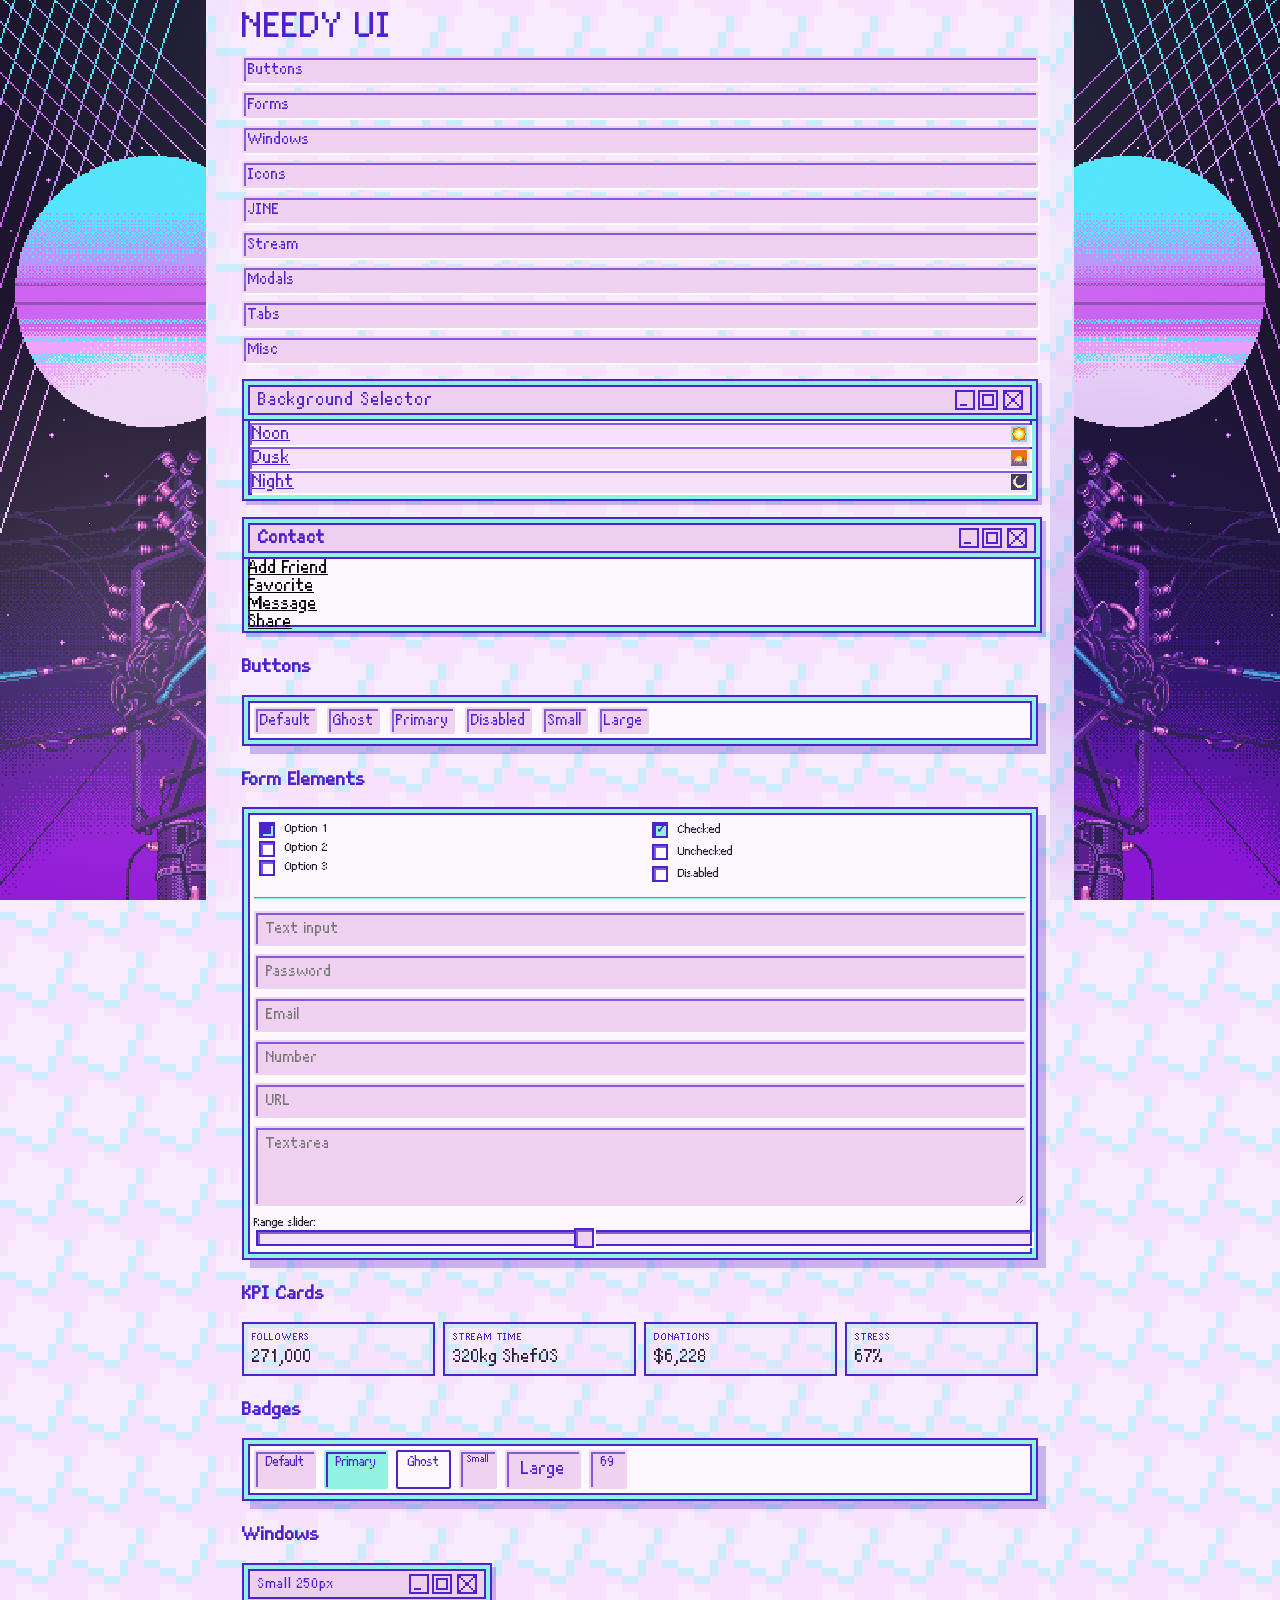
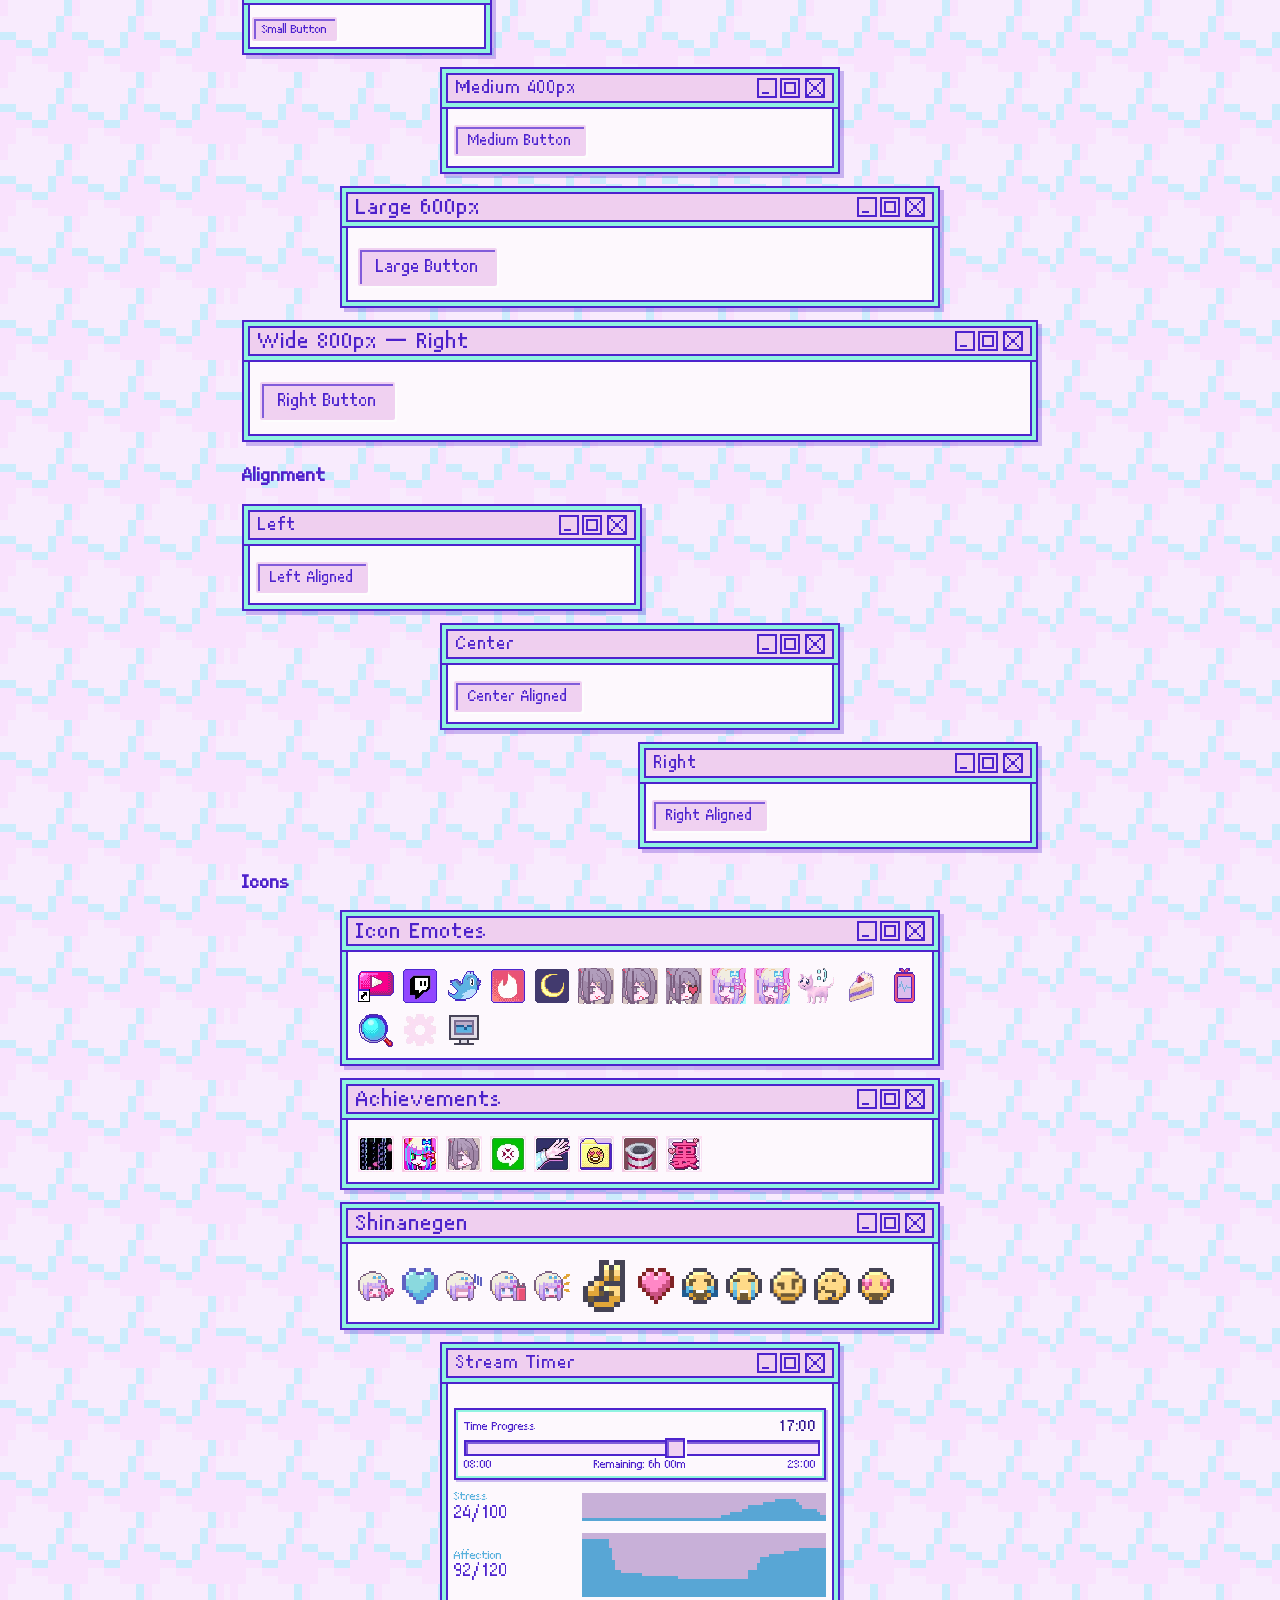
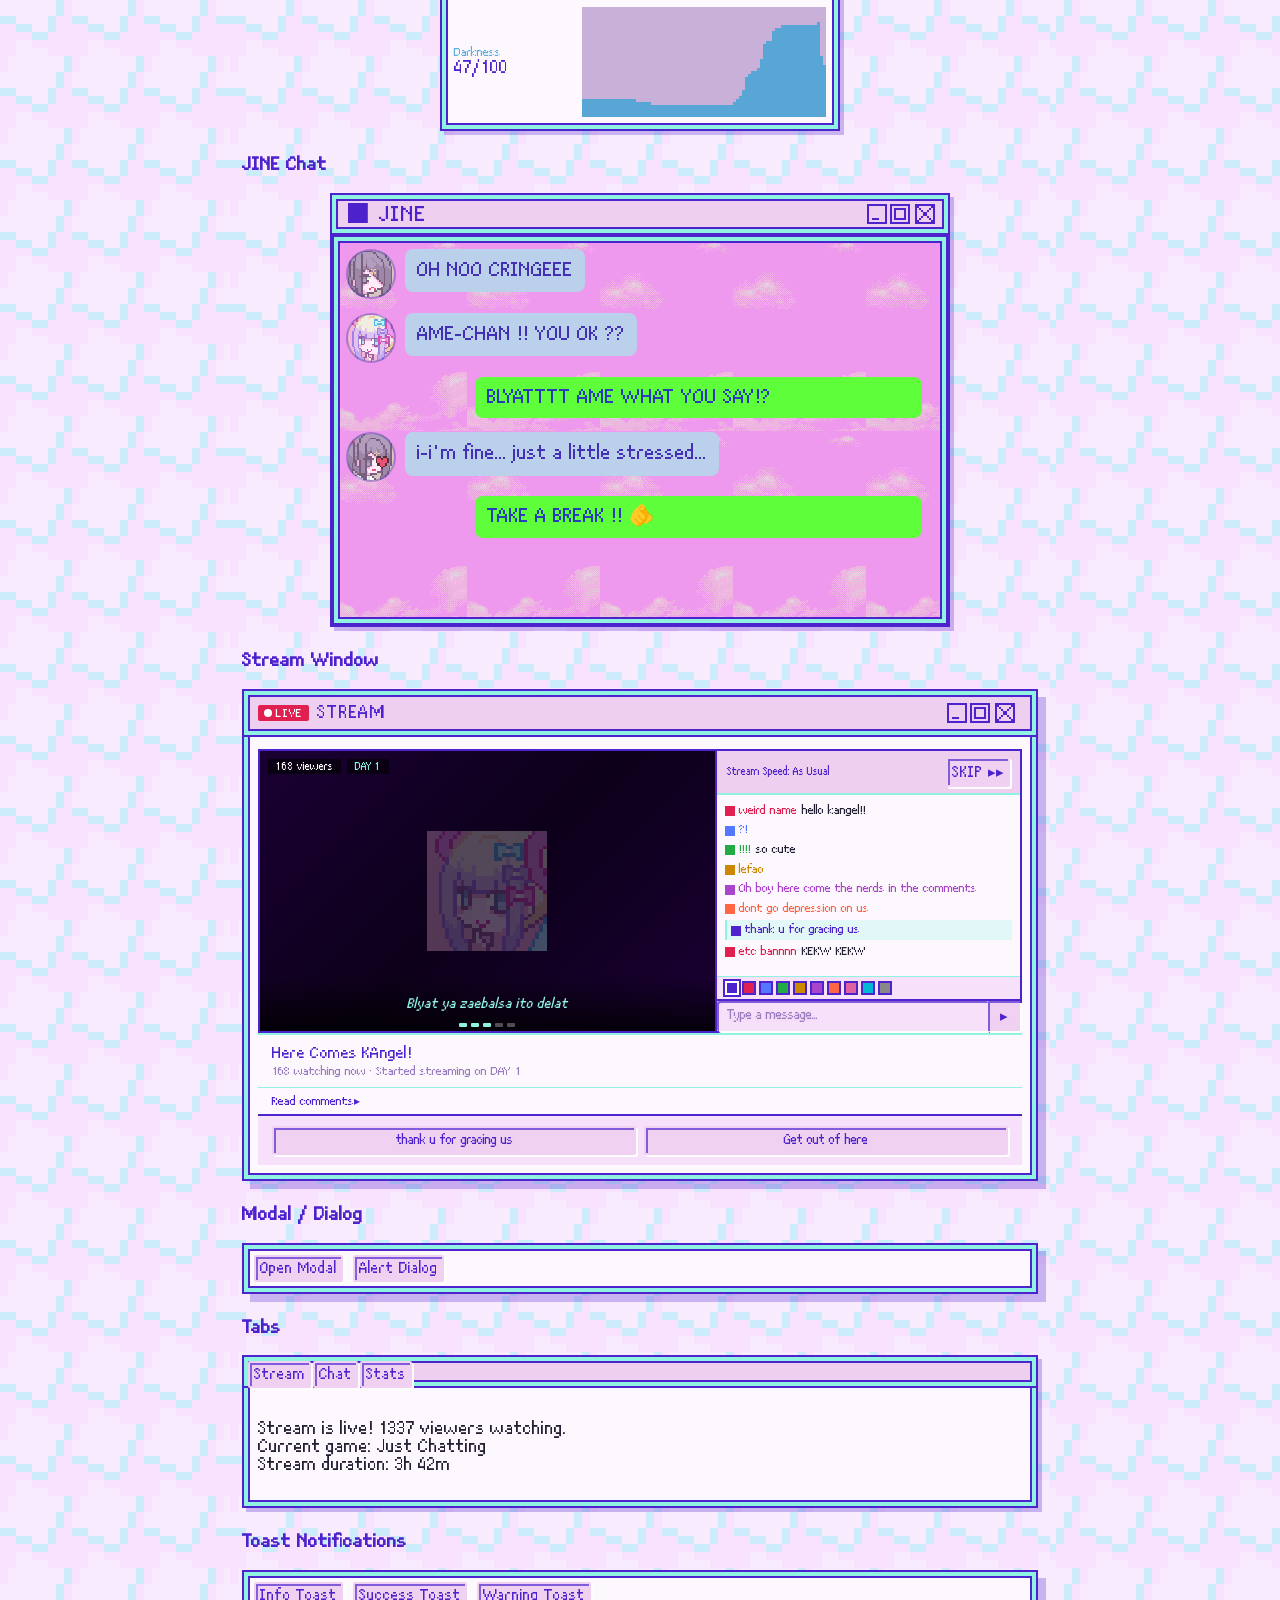
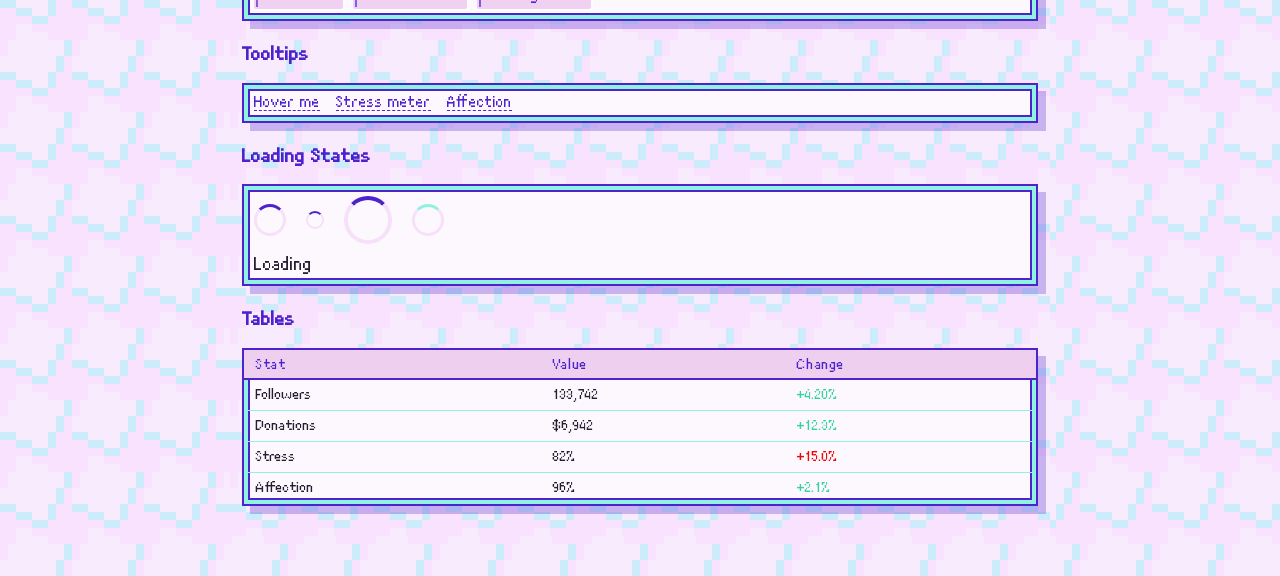
==== commit d71ecbb1: "Adative verstka" ====
--- a/main.html
+++ b/main.html
@@ -14,7 +14,6 @@
         
         <div class="nso-brand">
             <span class="nso-brand__logo">NEEDY UI</span>
-            <span class="nso-brand__tag">v0.1 pre-beta</span>
         </div>
 
         
@@ -520,18 +519,7 @@
                     </tbody>
                 </table>
             </div>
-        </div>
-
-        
-        <div class="nso-footer">
-            <h1>
-            Needy UI — Fan project for Needy Streamer Overload<br>
-            Powered by Opencode & AR34 
-            </h1>
-        </div>
-
-        
-        <div class="glitch-overlay"></div>
+        </div>     
 
     </main>
 </div>
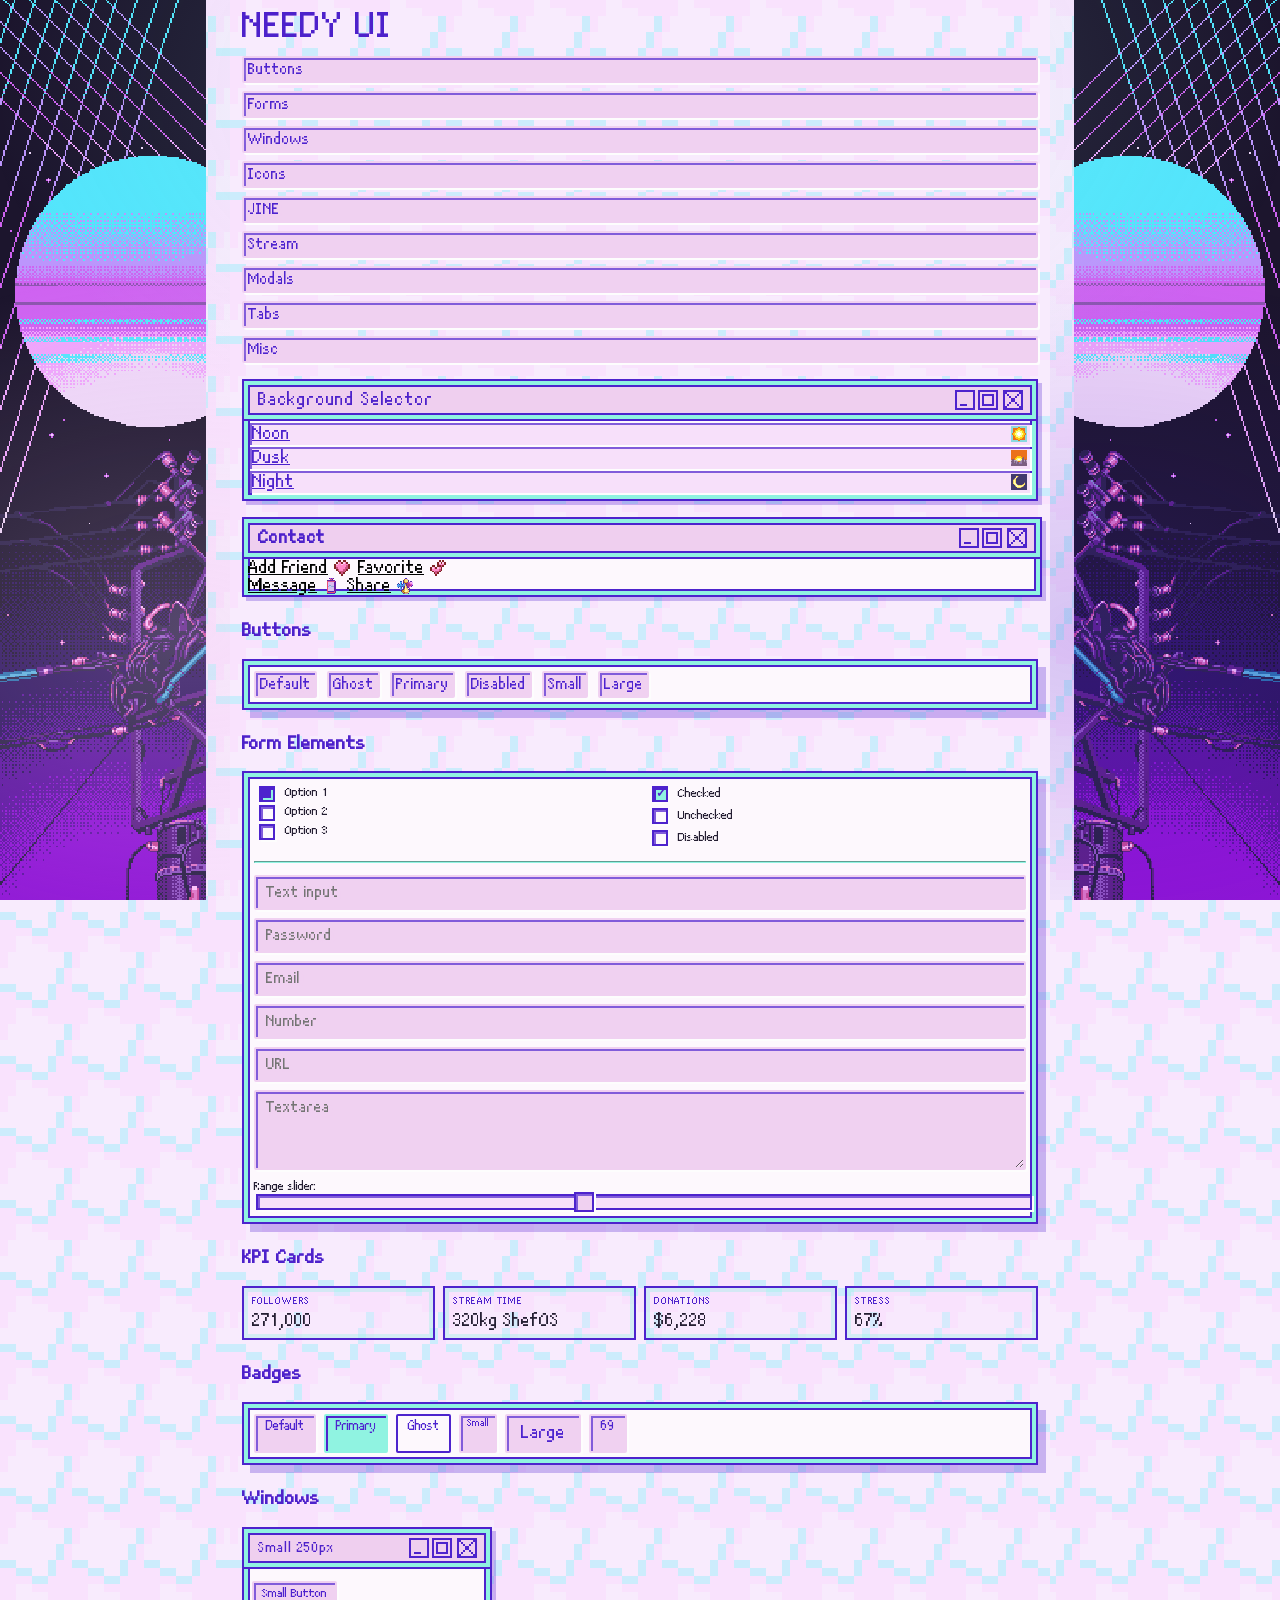
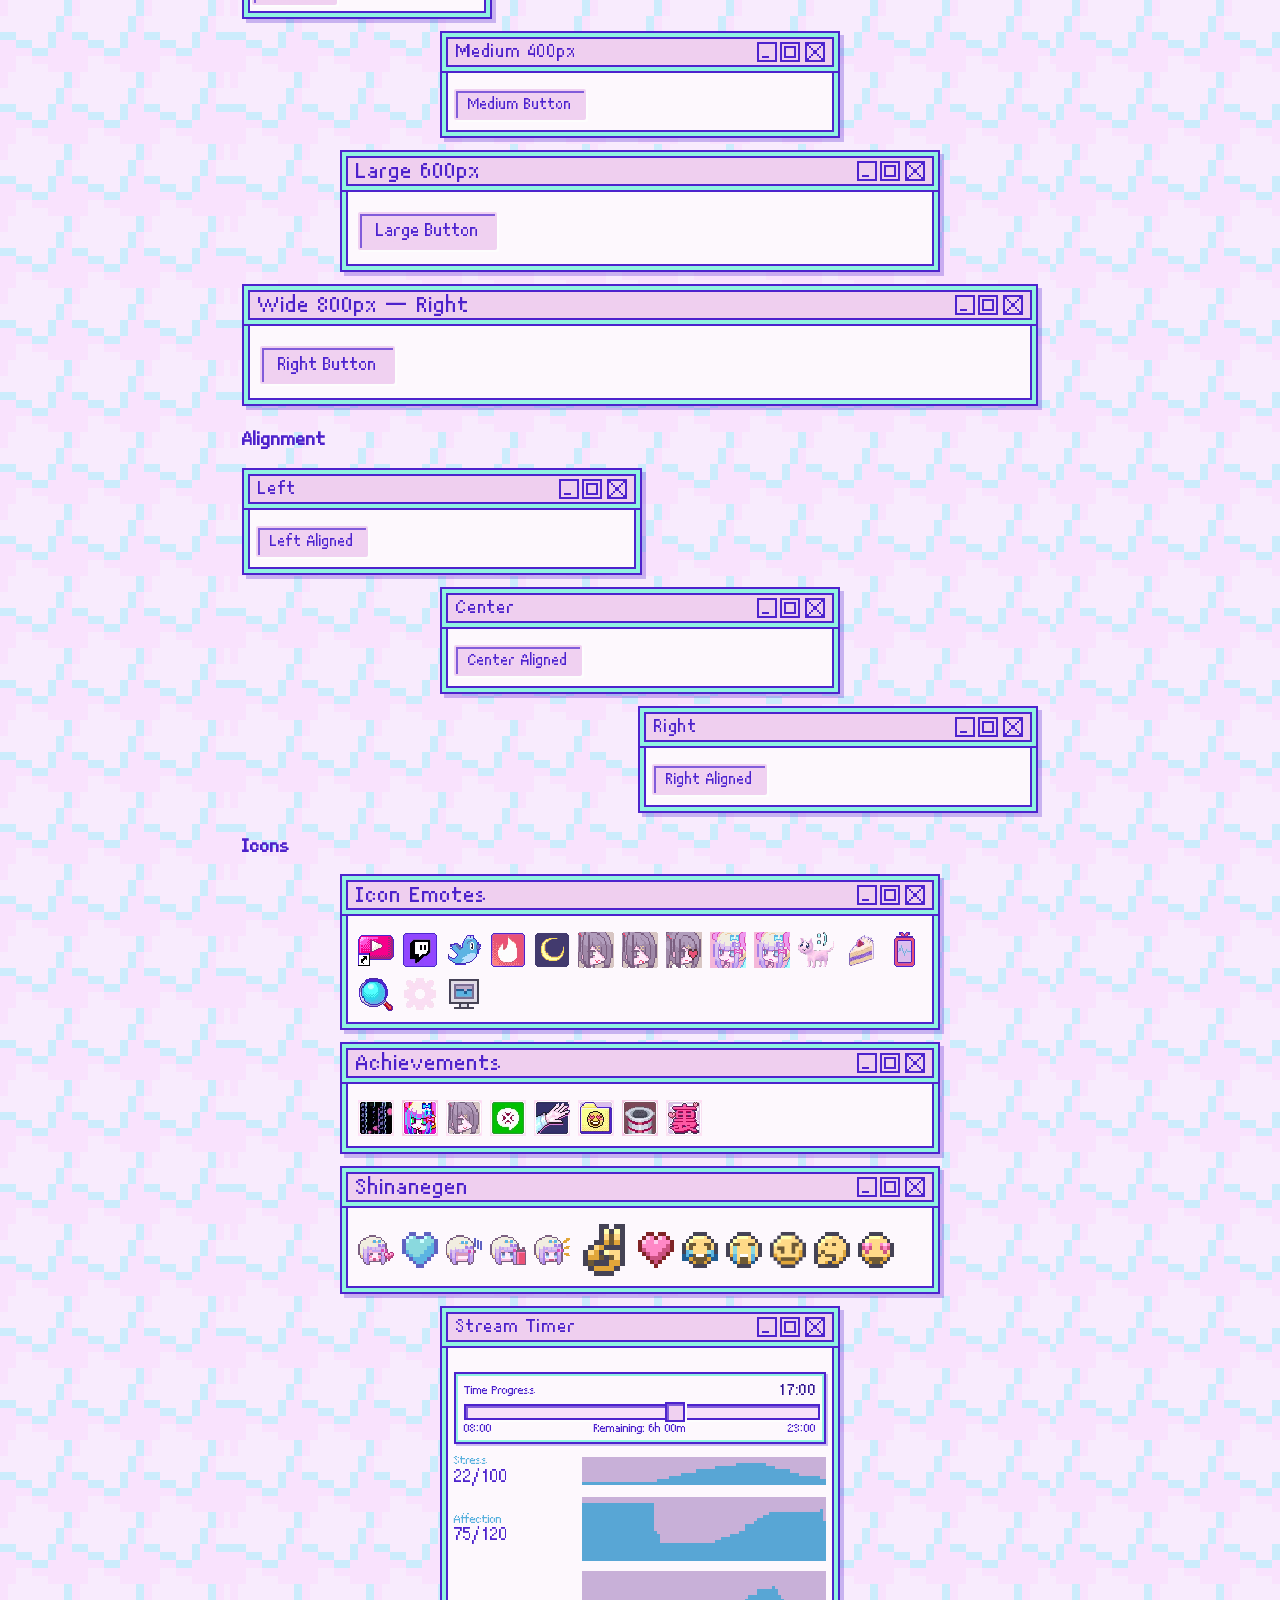
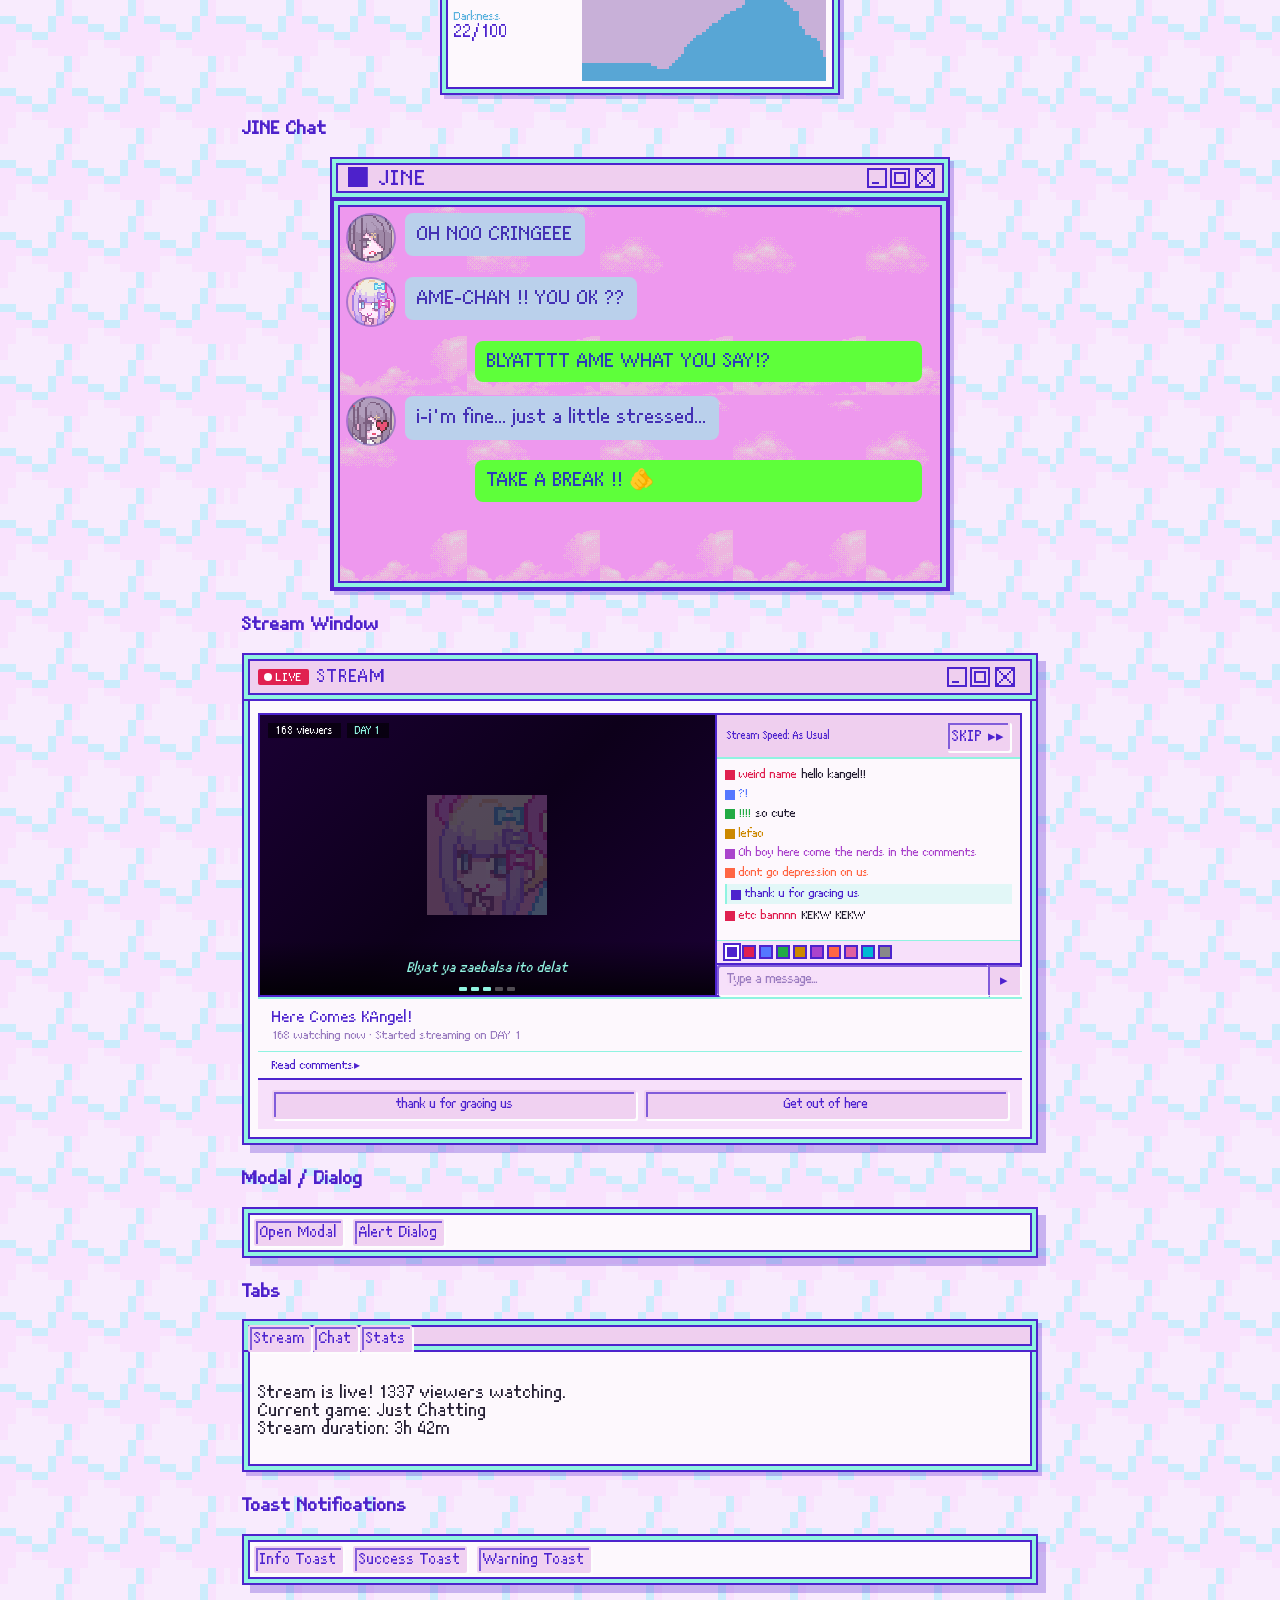
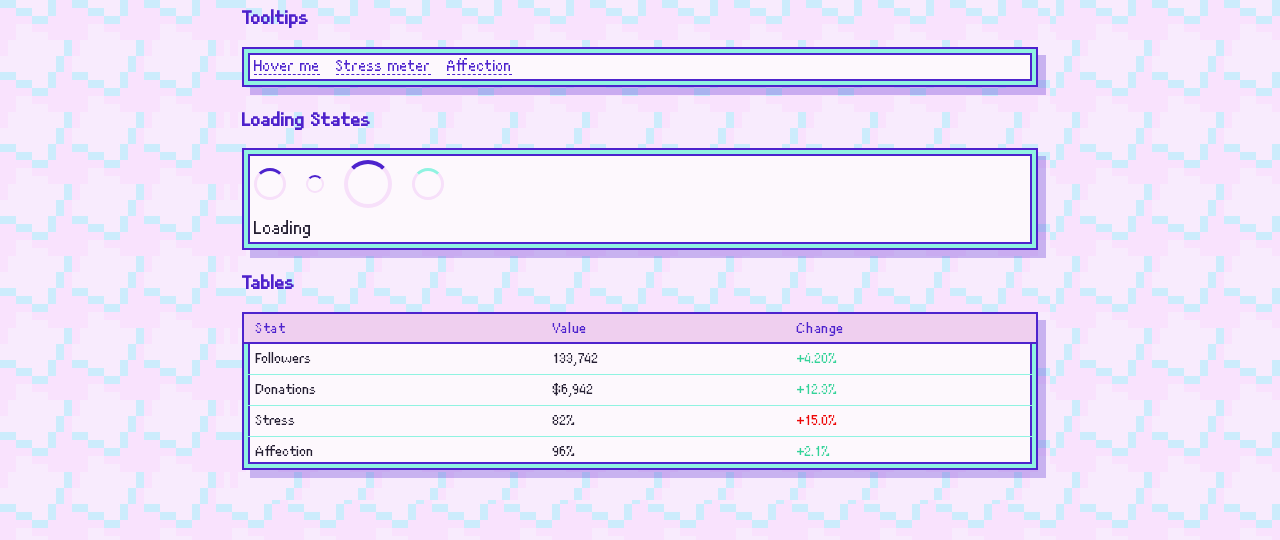
==== commit ed5349c9: "Icons & Adative" ====
--- a/main.html
+++ b/main.html
@@ -34,9 +34,9 @@
             <div class="table-section">
                 <div class="heading"><h4>Background Selector</h4></div>
                 <div class="inner">
-                    <div class="noonbutton"><a href="#">Noon</a><span class="nso-icon nso-icon--icon-emotes-it-is-day" style="--nso-icon-size:18px"></span></div>
-                    <div class="duskbutton"><a href="#">Dusk</a><span class="nso-icon nso-icon--icon-emotes-sun-is-down" style="--nso-icon-size:18px"></span></div>
-                    <div class="nightbutton"><a href="#">Night</a><span class="nso-icon nso-icon--icon-emotes-go-to-sleep" style="--nso-icon-size:18px"></span></div>
+                    <div class="noonbutton"><a href="#" onclick="switchBg('noonbg');return false">Noon</a><span class="nso-icon nso-icon--icon-emotes-it-is-day" style="--nso-icon-size:18px"></span></div>
+                    <div class="duskbutton"><a href="#" onclick="switchBg('duskbg');return false">Dusk</a><span class="nso-icon nso-icon--icon-emotes-sun-is-down" style="--nso-icon-size:18px"></span></div>
+                    <div class="nightbutton"><a href="#" onclick="switchBg('nightbg');return false">Night</a><span class="nso-icon nso-icon--icon-emotes-go-to-sleep" style="--nso-icon-size:18px"></span></div>
                 </div>
             </div>
         </div>
@@ -47,12 +47,12 @@
                 <div class="heading"><h4>Contact</h4></div>
                 <div class="inner">
                     <div class="f-row">
-                        <div class="f-col"><a href="#">Add Friend</a></div>
-                        <div class="f-col"><a href="#">Favorite</a></div>
+                        <div class="f-col"><a href="#">Add Friend</a> <span class="nso-icon nso-icon--shinanegen-heart" style="--nso-icon-size:16px"></span></div>
+                        <div class="f-col"><a href="#">Favorite</a> <span class="nso-icon nso-icon--shinanegen-two-hearts" style="--nso-icon-size:16px"></span></div>
                     </div>
                     <div class="f-row">
-                        <div class="f-col"><a href="#">Message</a></div>
-                        <div class="f-col"><a href="#">Share</a></div>
+                        <div class="f-col"><a href="#">Message</a> <span class="nso-icon nso-icon--icon-emotes-phone" style="--nso-icon-size:16px"></span></div>
+                        <div class="f-col"><a href="#">Share</a> <span class="nso-icon nso-icon--icon-emotes-activity" style="--nso-icon-size:16px"></span></div>
                     </div>
                 </div>
             </div>
@@ -530,6 +530,11 @@
 
 
 <script>
+function switchBg(cls) {
+    document.querySelectorAll('.noonbg, .duskbg, .nightbg').forEach(function(el) {
+        el.className = cls;
+    });
+}
 (function(){
     const slider = document.getElementById('nsoTimeSlider');
     const current = document.getElementById('nsoTimeCurrent');
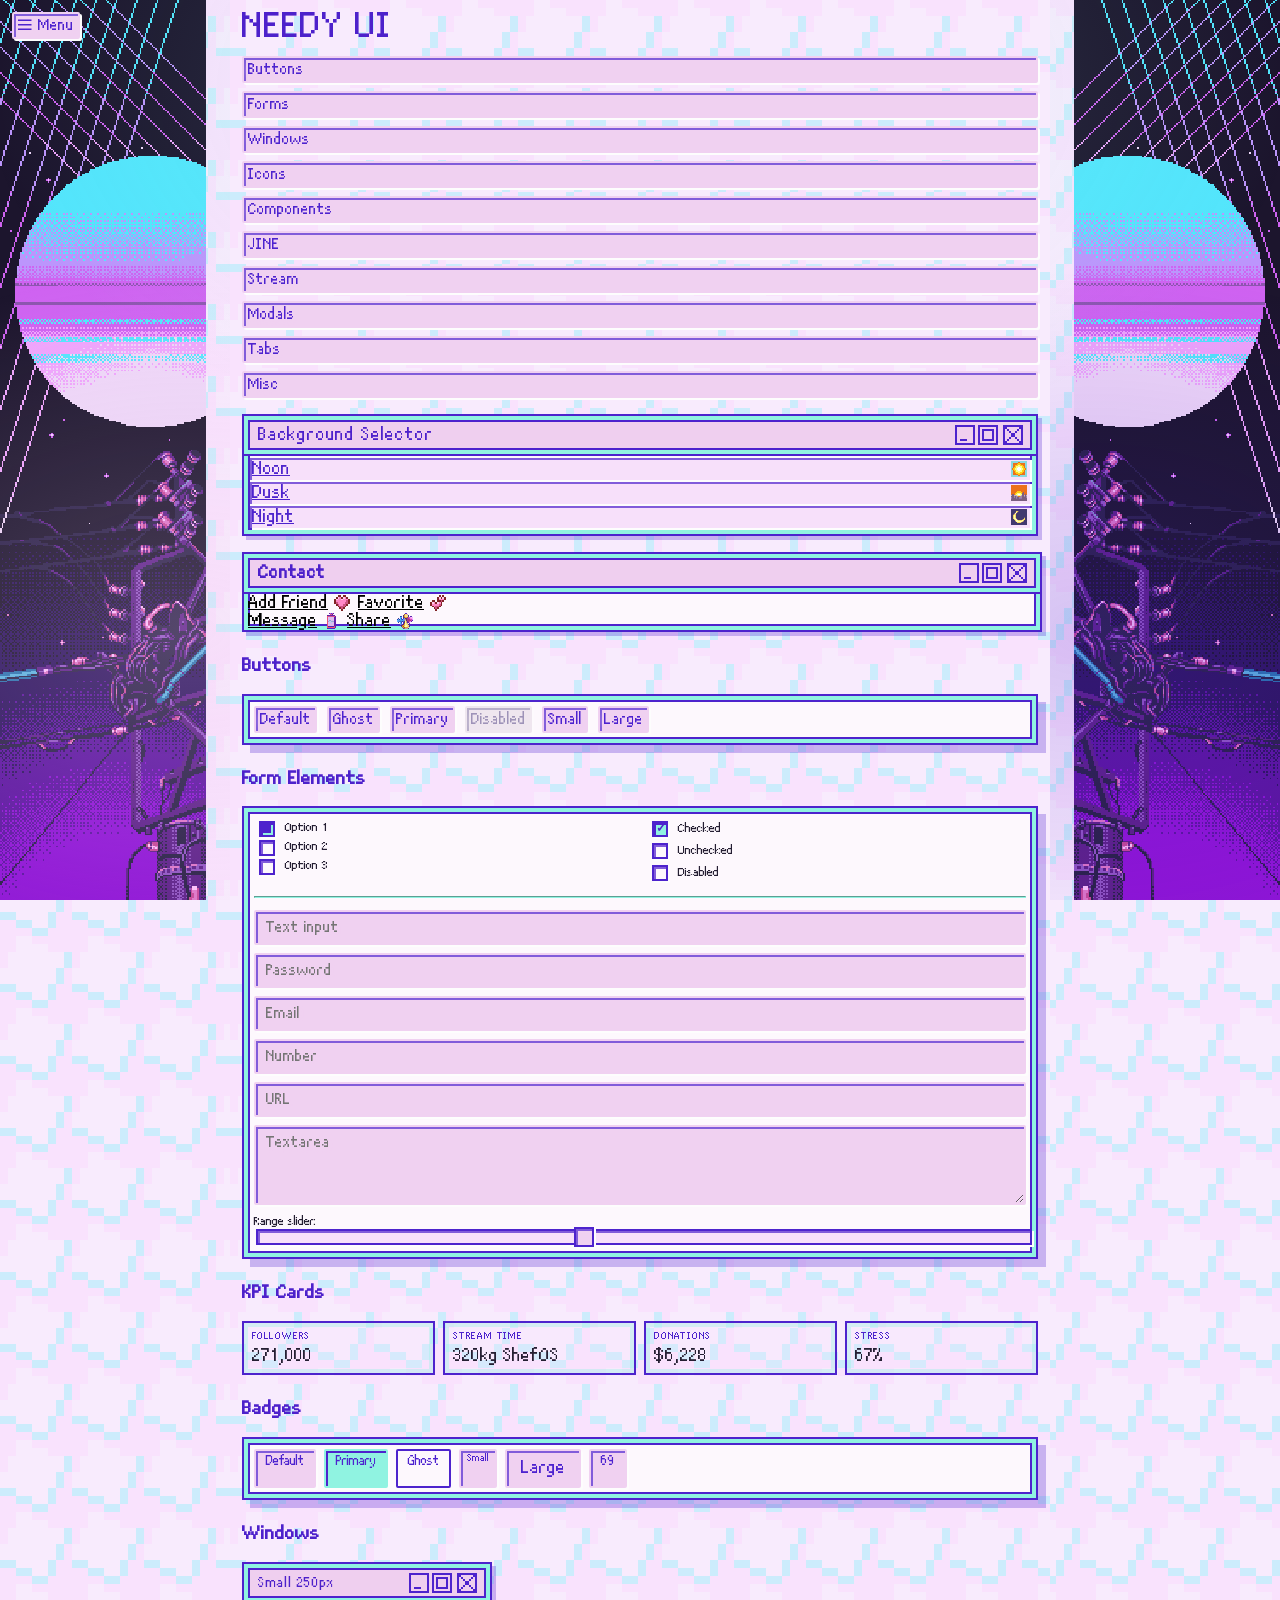
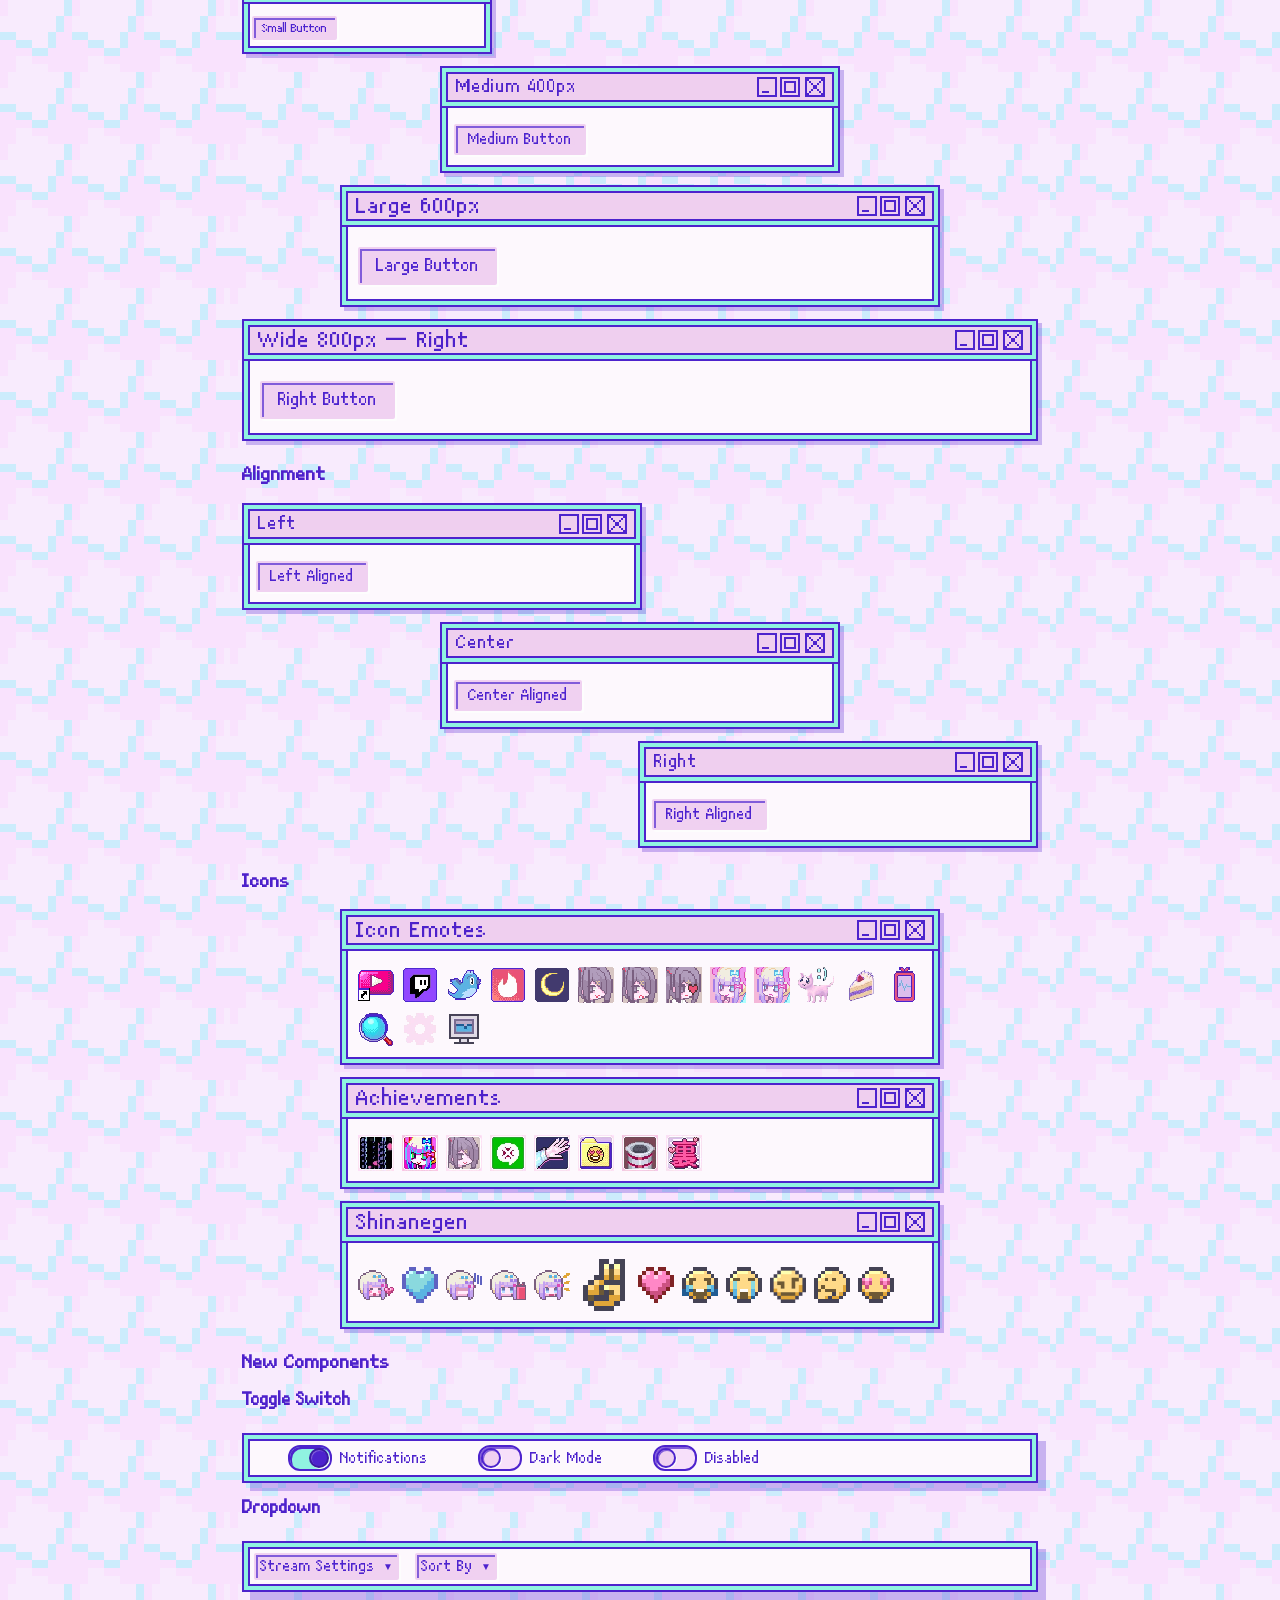
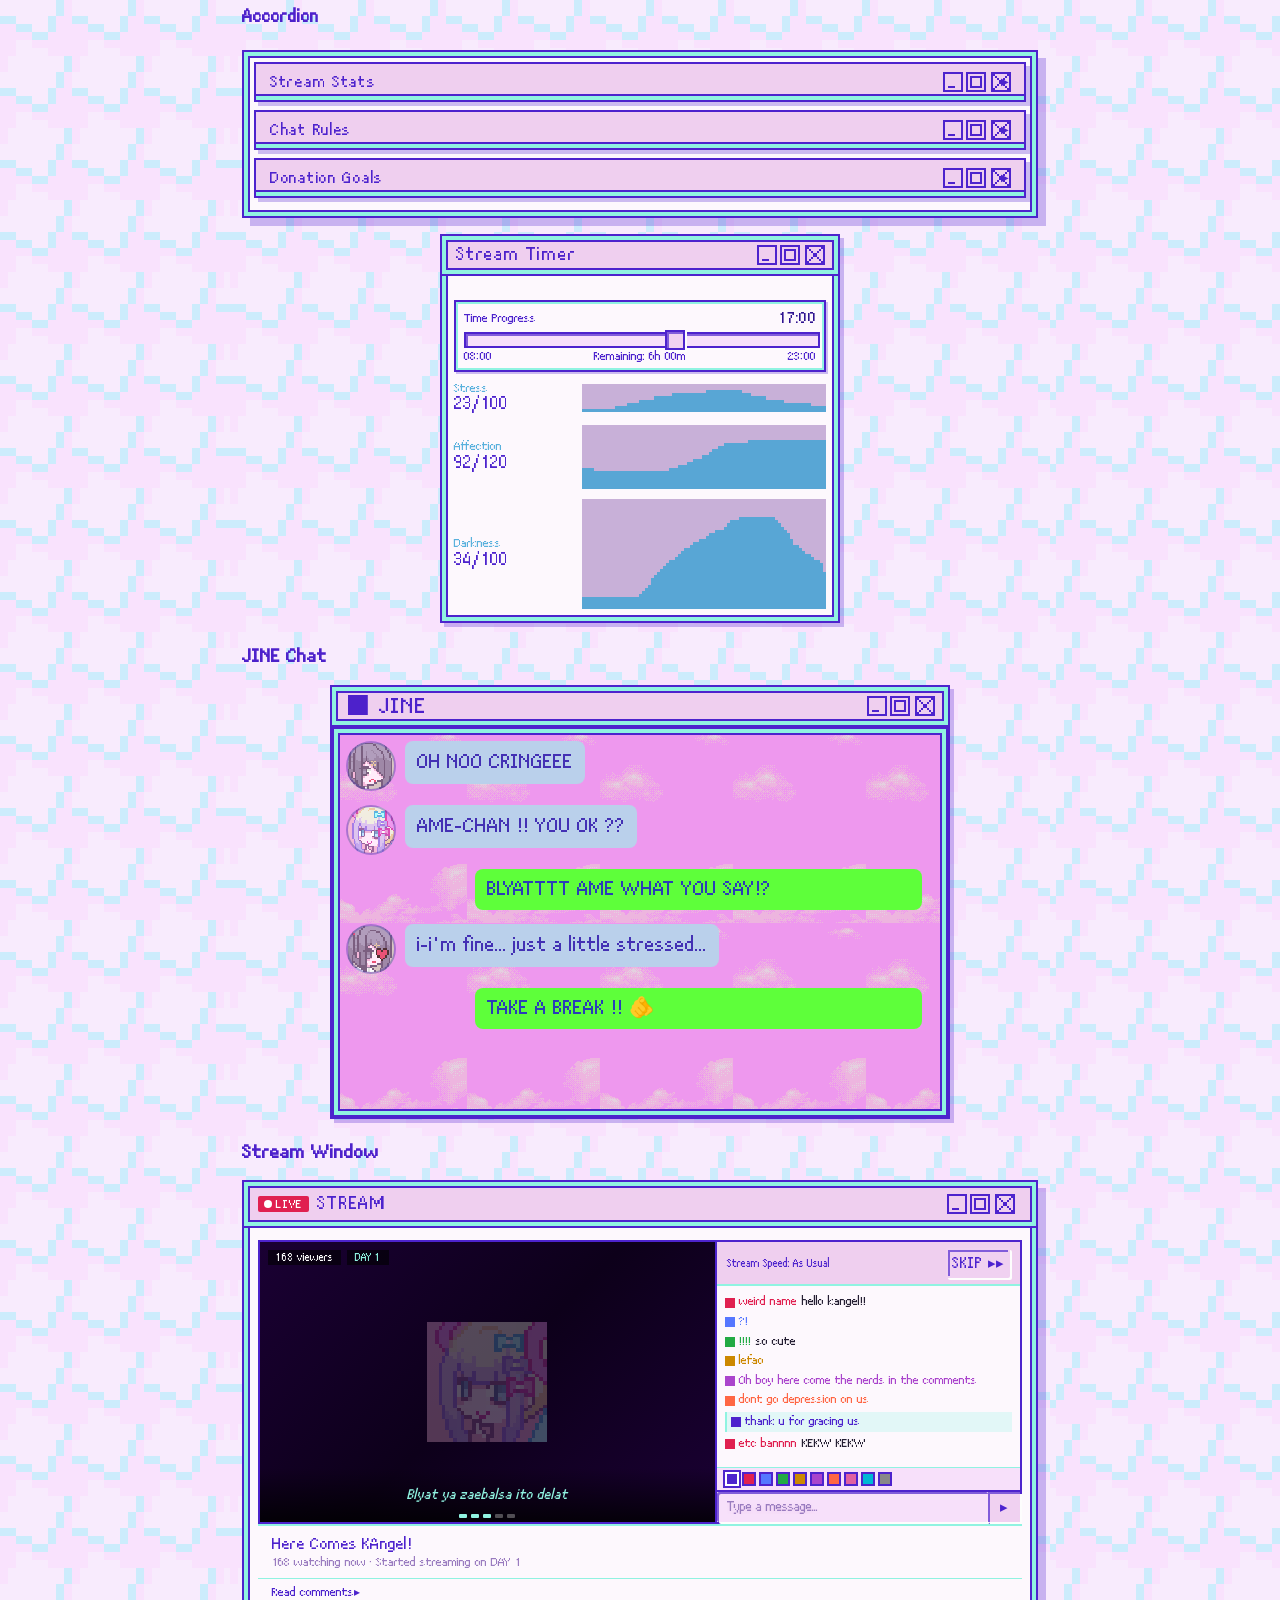
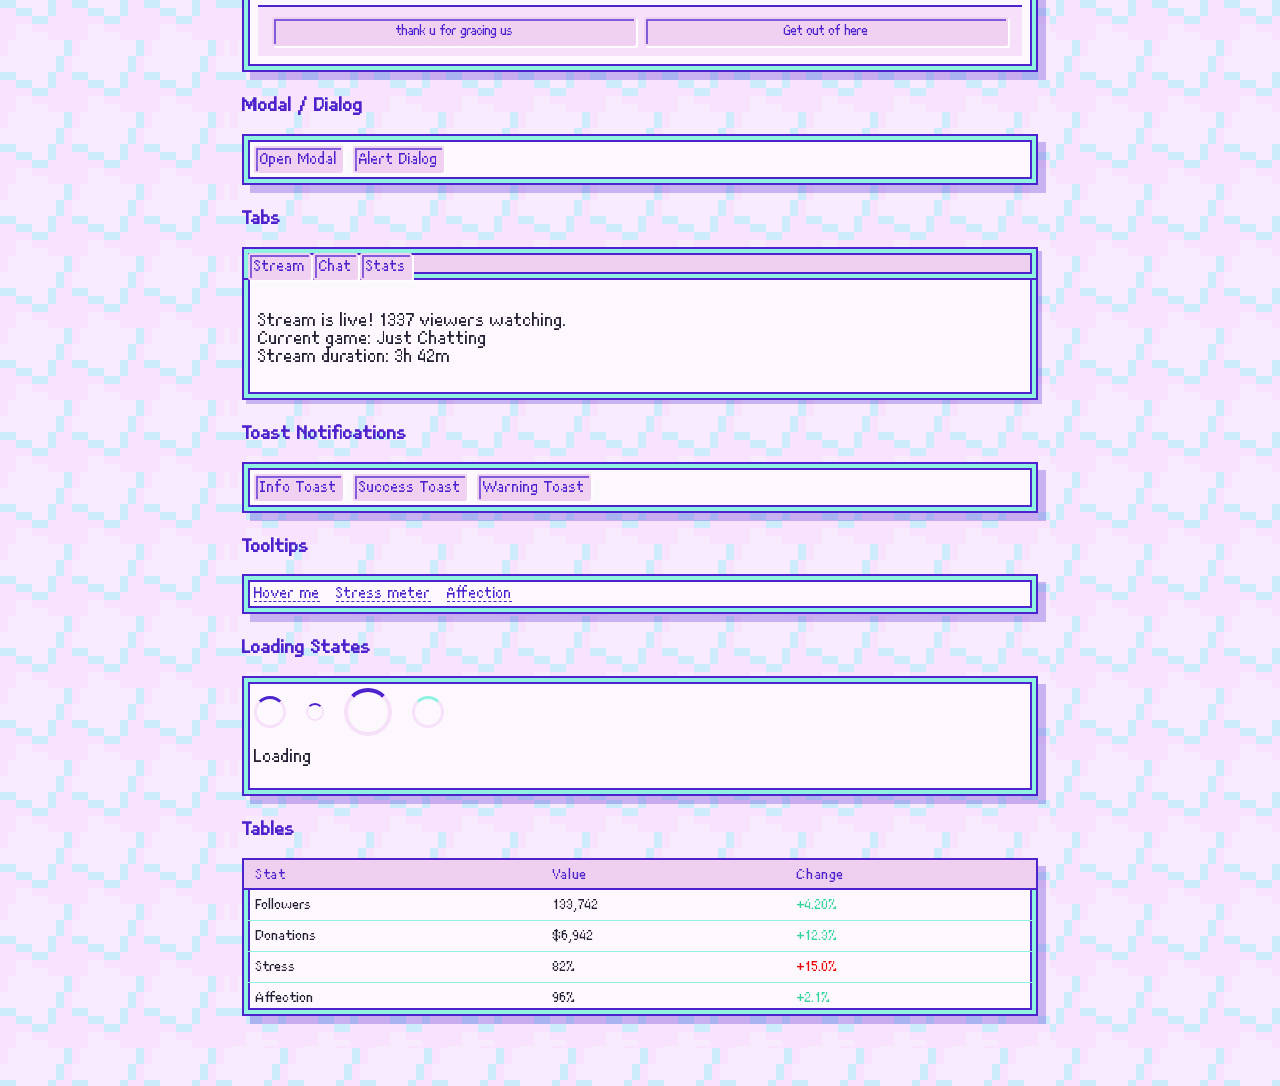
==== commit cb2009dd: "New update" ====
--- a/main.html
+++ b/main.html
@@ -9,19 +9,40 @@
 <body>
 <div class="nightbg">
 <div class="container">
+
+    <button class="nso-btn u-mb8" data-sidebar-toggle=".nso-sidebar-demo" style="position:fixed;top:12px;left:12px;z-index:160;">☰ Menu</button>
+
+    <aside class="nso-sidebar nso-sidebar-demo">
+        <div class="nso-sidebar__head">
+            <span>NEEDY UI</span>
+            <button class="nso-sidebar__close" data-sidebar-toggle=".nso-sidebar-demo">✕</button>
+        </div>
+        <div class="nso-sidebar__body">
+            <a class="nso-sidebar__item" href="#" onclick="document.getElementById('sect-buttons').scrollIntoView({behavior:'smooth'});return false">Buttons</a>
+            <a class="nso-sidebar__item" href="#" onclick="document.getElementById('sect-forms').scrollIntoView({behavior:'smooth'});return false">Forms</a>
+            <a class="nso-sidebar__item" href="#" onclick="document.getElementById('sect-windows').scrollIntoView({behavior:'smooth'});return false">Windows</a>
+            <a class="nso-sidebar__item" href="#" onclick="document.getElementById('sect-icons').scrollIntoView({behavior:'smooth'});return false">Icons</a>
+            <a class="nso-sidebar__item" href="#" onclick="document.getElementById('sect-components').scrollIntoView({behavior:'smooth'});return false">Components</a>
+            <a class="nso-sidebar__item" href="#" onclick="document.getElementById('sect-jine').scrollIntoView({behavior:'smooth'});return false">JINE</a>
+            <a class="nso-sidebar__item" href="#" onclick="document.getElementById('sect-stream').scrollIntoView({behavior:'smooth'});return false">Stream</a>
+            <a class="nso-sidebar__item" href="#" onclick="document.getElementById('sect-modals').scrollIntoView({behavior:'smooth'});return false">Modals</a>
+            <a class="nso-sidebar__item" href="#" onclick="document.getElementById('sect-tabs').scrollIntoView({behavior:'smooth'});return false">Tabs</a>
+            <a class="nso-sidebar__item" href="#" onclick="document.getElementById('sect-misc').scrollIntoView({behavior:'smooth'});return false">Misc</a>
+        </div>
+    </aside>
+    <div class="nso-sidebar__backdrop" data-sidebar-toggle=".nso-sidebar-demo"></div>
+
     <main>
-
-        
         <div class="nso-brand">
             <span class="nso-brand__logo">NEEDY UI</span>
         </div>
 
-        
         <div class="nso-nav">
             <button class="nso-btn" onclick="document.getElementById('sect-buttons').scrollIntoView({behavior:'smooth'})">Buttons</button>
             <button class="nso-btn" onclick="document.getElementById('sect-forms').scrollIntoView({behavior:'smooth'})">Forms</button>
             <button class="nso-btn" onclick="document.getElementById('sect-windows').scrollIntoView({behavior:'smooth'})">Windows</button>
             <button class="nso-btn" onclick="document.getElementById('sect-icons').scrollIntoView({behavior:'smooth'})">Icons</button>
+            <button class="nso-btn" onclick="document.getElementById('sect-components').scrollIntoView({behavior:'smooth'})">Components</button>
             <button class="nso-btn" onclick="document.getElementById('sect-jine').scrollIntoView({behavior:'smooth'})">JINE</button>
             <button class="nso-btn" onclick="document.getElementById('sect-stream').scrollIntoView({behavior:'smooth'})">Stream</button>
             <button class="nso-btn" onclick="document.getElementById('sect-modals').scrollIntoView({behavior:'smooth'})">Modals</button>
@@ -29,21 +50,19 @@
             <button class="nso-btn" onclick="document.getElementById('sect-misc').scrollIntoView({behavior:'smooth'})">Misc</button>
         </div>
 
-        
-        <div class="profile" style="margin-top:16px;">
+        <div class="profile u-mt16">
             <div class="table-section">
                 <div class="heading"><h4>Background Selector</h4></div>
                 <div class="inner">
-                    <div class="noonbutton"><a href="#" onclick="switchBg('noonbg');return false">Noon</a><span class="nso-icon nso-icon--icon-emotes-it-is-day" style="--nso-icon-size:18px"></span></div>
-                    <div class="duskbutton"><a href="#" onclick="switchBg('duskbg');return false">Dusk</a><span class="nso-icon nso-icon--icon-emotes-sun-is-down" style="--nso-icon-size:18px"></span></div>
-                    <div class="nightbutton"><a href="#" onclick="switchBg('nightbg');return false">Night</a><span class="nso-icon nso-icon--icon-emotes-go-to-sleep" style="--nso-icon-size:18px"></span></div>
-                </div>
-            </div>
-        </div>
-
-        
+                    <div class="noonbutton"><a href="#" onclick="NSO.switchBg('noonbg');return false">Noon</a><span class="nso-icon nso-icon--icon-emotes-it-is-day" style="--nso-icon-size:18px"></span></div>
+                    <div class="duskbutton"><a href="#" onclick="NSO.switchBg('duskbg');return false">Dusk</a><span class="nso-icon nso-icon--icon-emotes-sun-is-down" style="--nso-icon-size:18px"></span></div>
+                    <div class="nightbutton"><a href="#" onclick="NSO.switchBg('nightbg');return false">Night</a><span class="nso-icon nso-icon--icon-emotes-go-to-sleep" style="--nso-icon-size:18px"></span></div>
+                </div>
+            </div>
+        </div>
+
         <div class="profile">
-            <div class="contact" style="margin-top:16px;">
+            <div class="contact u-mt16">
                 <div class="heading"><h4>Contact</h4></div>
                 <div class="inner">
                     <div class="f-row">
@@ -58,10 +77,9 @@
             </div>
         </div>
 
-        
-        <h3 id="sect-buttons" style="margin-top:24px;">Buttons</h3>
-        <div class="nso-panel">
-            <div class="nso-panel__body" style="display:flex;gap:10px;flex-wrap:wrap;">
+        <h3 id="sect-buttons" class="u-mt24">Buttons</h3>
+        <div class="nso-panel">
+            <div class="nso-panel__body u-flex u-flex-wrap u-gap10">
                 <button class="nso-btn">Default</button>
                 <button class="nso-btn nso-btn--ghost">Ghost</button>
                 <button class="nso-btn nso-btn--primary">Primary</button>
@@ -71,8 +89,7 @@
             </div>
         </div>
 
-        
-        <h3 id="sect-forms" style="margin-top:24px;">Form Elements</h3>
+        <h3 id="sect-forms" class="u-mt24">Form Elements</h3>
         <div class="nso-panel">
             <div class="nso-panel__body">
                 <div style="display:grid;grid-template-columns:1fr 1fr;gap:16px;">
@@ -88,19 +105,18 @@
                     </div>
                 </div>
                 <hr style="border-color:#90F3E1;margin:12px 0;">
-                <input type="text" placeholder="Text input" style="width:100%;margin-bottom:8px;">
-                <input type="password" placeholder="Password" style="width:100%;margin-bottom:8px;">
-                <input type="email" placeholder="Email" style="width:100%;margin-bottom:8px;">
-                <input type="number" placeholder="Number" style="width:100%;margin-bottom:8px;">
-                <input type="url" placeholder="URL" style="width:100%;margin-bottom:8px;">
-                <textarea placeholder="Textarea" style="width:100%;margin-bottom:8px;"></textarea>
+                <input type="text" placeholder="Text input" class="u-w-full u-mb8">
+                <input type="password" placeholder="Password" class="u-w-full u-mb8">
+                <input type="email" placeholder="Email" class="u-w-full u-mb8">
+                <input type="number" placeholder="Number" class="u-w-full u-mb8">
+                <input type="url" placeholder="URL" class="u-w-full u-mb8">
+                <textarea placeholder="Textarea" class="u-w-full u-mb8"></textarea>
                 <label>Range slider:</label>
-                <input type="range" min="0" max="100" value="42" style="width:100%;">
-            </div>
-        </div>
-
-        
-        <h3 style="margin-top:24px;">KPI Cards</h3>
+                <input type="range" min="0" max="100" value="42" class="u-w-full">
+            </div>
+        </div>
+
+        <h3 class="u-mt24">KPI Cards</h3>
         <div class="nso-kpi">
             <div class="nso-kpi__item">
                 <div class="nso-kpi__label">Followers</div>
@@ -120,10 +136,9 @@
             </div>
         </div>
 
-        
-        <h3 style="margin-top:24px;">Badges</h3>
-        <div class="nso-panel">
-            <div class="nso-panel__body" style="display:flex;gap:8px;flex-wrap:wrap;">
+        <h3 class="u-mt24">Badges</h3>
+        <div class="nso-panel">
+            <div class="nso-panel__body u-flex u-flex-wrap u-gap8">
                 <span class="nso-badge">Default</span>
                 <span class="nso-badge nso-badge--primary">Primary</span>
                 <span class="nso-badge nso-badge--ghost">Ghost</span>
@@ -133,62 +148,60 @@
             </div>
         </div>
 
-        
-        <h3 id="sect-windows" style="margin-top:24px;">Windows</h3>
-        <div class="profile nso-window nso-window--small nso-window--left" style="margin-top:12px;">
+        <h3 id="sect-windows" class="u-mt24">Windows</h3>
+        <div class="profile nso-window nso-window--small nso-window--left u-mt12">
             <div class="table-section">
                 <div class="heading"><h4>Small 250px</h4></div>
                 <div class="inner"><button class="nso-btn">Small Button</button></div>
             </div>
         </div>
 
-        <div class="profile nso-window nso-window--medium" style="margin-top:12px;">
+        <div class="profile nso-window nso-window--medium u-mt12">
             <div class="table-section">
                 <div class="heading"><h4>Medium 400px</h4></div>
                 <div class="inner"><button class="nso-btn">Medium Button</button></div>
             </div>
         </div>
 
-        <div class="profile nso-window nso-window--large" style="margin-top:12px;">
+        <div class="profile nso-window nso-window--large u-mt12">
             <div class="table-section">
                 <div class="heading"><h4>Large 600px</h4></div>
                 <div class="inner"><button class="nso-btn">Large Button</button></div>
             </div>
         </div>
 
-        <div class="profile nso-window nso-window--wide nso-window--right" style="margin-top:12px;">
+        <div class="profile nso-window nso-window--wide nso-window--right u-mt12">
             <div class="table-section">
                 <div class="heading"><h4>Wide 800px — Right</h4></div>
                 <div class="inner"><button class="nso-btn">Right Button</button></div>
             </div>
         </div>
 
-        <h3 style="margin-top:24px;">Alignment</h3>
-        <div class="profile nso-window nso-window--medium nso-window--left" style="margin-top:12px;">
+        <h3 class="u-mt24">Alignment</h3>
+        <div class="profile nso-window nso-window--medium nso-window--left u-mt12">
             <div class="table-section">
                 <div class="heading"><h4>Left</h4></div>
                 <div class="inner"><button class="nso-btn">Left Aligned</button></div>
             </div>
         </div>
-        <div class="profile nso-window nso-window--medium nso-window--center" style="margin-top:12px;">
+        <div class="profile nso-window nso-window--medium nso-window--center u-mt12">
             <div class="table-section">
                 <div class="heading"><h4>Center</h4></div>
                 <div class="inner"><button class="nso-btn">Center Aligned</button></div>
             </div>
         </div>
-        <div class="profile nso-window nso-window--medium nso-window--right" style="margin-top:12px;">
+        <div class="profile nso-window nso-window--medium nso-window--right u-mt12">
             <div class="table-section">
                 <div class="heading"><h4>Right</h4></div>
                 <div class="inner"><button class="nso-btn">Right Aligned</button></div>
             </div>
         </div>
 
-        
-        <h3 id="sect-icons" style="margin-top:24px;">Icons</h3>
-        <div class="profile nso-window nso-window--large" style="margin-top:12px;">
+        <h3 id="sect-icons" class="u-mt24">Icons</h3>
+        <div class="profile nso-window nso-window--large u-mt12">
             <div class="table-section">
                 <div class="heading"><h4>Icon Emotes</h4></div>
-                <div class="inner" style="display:flex;gap:8px;flex-wrap:wrap;align-items:center;--nso-icon-size:36px;">
+                <div class="inner u-flex u-flex-wrap u-gap8 u-items-center" style="--nso-icon-size:36px;">
                     <span class="nso-icon nso-icon--icon-emotes-youtube" title="Youtube"></span>
                     <span class="nso-icon nso-icon--icon-emotes-twitch" title="Twitch"></span>
                     <span class="nso-icon nso-icon--icon-emotes-twitter" title="Twitter"></span>
@@ -209,10 +222,10 @@
             </div>
         </div>
 
-        <div class="profile nso-window nso-window--large" style="margin-top:12px;">
+        <div class="profile nso-window nso-window--large u-mt12">
             <div class="table-section">
                 <div class="heading"><h4>Achievements</h4></div>
-                <div class="inner" style="display:flex;gap:8px;flex-wrap:wrap;align-items:center;--nso-icon-size:36px;">
+                <div class="inner u-flex u-flex-wrap u-gap8 u-items-center" style="--nso-icon-size:36px;">
                     <span class="nso-icon nso-icon--achivement-needy-girl-overdose" title="Needy Girl Overdose"></span>
                     <span class="nso-icon nso-icon--achivement-internet-overdose" title="INTERNET OVERDOSE"></span>
                     <span class="nso-icon nso-icon--achivement-happy-end-world" title="Happy End World"></span>
@@ -225,10 +238,10 @@
             </div>
         </div>
 
-        <div class="profile nso-window nso-window--large" style="margin-top:12px;">
+        <div class="profile nso-window nso-window--large u-mt12">
             <div class="table-section">
                 <div class="heading"><h4>Shinanegen</h4></div>
-                <div class="inner" style="display:flex;gap:8px;flex-wrap:wrap;align-items:center;--nso-icon-size:36px;">
+                <div class="inner u-flex u-flex-wrap u-gap8 u-items-center" style="--nso-icon-size:36px;">
                     <span class="nso-icon nso-icon--shinanegen-kangelhappy" title="KangelHAPPY"></span>
                     <span class="nso-icon nso-icon--shinanegen-kangelheart" title="KangelHeart"></span>
                     <span class="nso-icon nso-icon--shinanegen-kangeldepressed" title="KangelDEPRESSED"></span>
@@ -245,8 +258,90 @@
             </div>
         </div>
 
-        
-        <div class="profile nso-window nso-window--medium" style="margin-top:12px;">
+        <h3 id="sect-components" class="u-mt24">New Components</h3>
+
+        <h4 class="u-mt16">Toggle Switch</h4>
+        <div class="nso-panel">
+            <div class="nso-panel__body u-flex u-flex-wrap u-gap16 u-items-center">
+                <label class="nso-toggle">
+                    <input type="checkbox" class="nso-toggle__input" checked>
+                    <span class="nso-toggle__track"><span class="nso-toggle__thumb"></span></span>
+                    Notifications
+                </label>
+                <label class="nso-toggle">
+                    <input type="checkbox" class="nso-toggle__input">
+                    <span class="nso-toggle__track"><span class="nso-toggle__thumb"></span></span>
+                    Dark Mode
+                </label>
+                <label class="nso-toggle">
+                    <input type="checkbox" class="nso-toggle__input" disabled>
+                    <span class="nso-toggle__track"><span class="nso-toggle__thumb"></span></span>
+                    Disabled
+                </label>
+            </div>
+        </div>
+
+        <h4 class="u-mt16">Dropdown</h4>
+        <div class="nso-panel">
+            <div class="nso-panel__body u-flex u-flex-wrap u-gap16">
+                <div class="nso-dropdown">
+                    <button class="nso-dropdown__toggle">Stream Settings</button>
+                    <div class="nso-dropdown__menu">
+                        <button class="nso-dropdown__item">Start Stream</button>
+                        <button class="nso-dropdown__item">Change Title</button>
+                        <button class="nso-dropdown__item">Moderate Chat</button>
+                        <button class="nso-dropdown__item">End Stream</button>
+                    </div>
+                </div>
+                <div class="nso-dropdown">
+                    <button class="nso-dropdown__toggle">Sort By</button>
+                    <div class="nso-dropdown__menu">
+                        <button class="nso-dropdown__item">Followers</button>
+                        <button class="nso-dropdown__item">Donations</button>
+                        <button class="nso-dropdown__item">Stress Level</button>
+                    </div>
+                </div>
+            </div>
+        </div>
+
+        <h4 class="u-mt16">Accordion</h4>
+        <div class="nso-panel">
+            <div class="nso-panel__body">
+                <div class="nso-accordion">
+                    <div class="nso-accordion__header">Stream Stats</div>
+                    <div class="nso-accordion__body">
+                        <div class="nso-accordion__inner">
+                            Followers: 133,742<br>
+                            Donations: $6,942<br>
+                            Stream Time: 3h 42m
+                        </div>
+                    </div>
+                </div>
+                <div class="nso-accordion">
+                    <div class="nso-accordion__header">Chat Rules</div>
+                    <div class="nso-accordion__body">
+                        <div class="nso-accordion__inner">
+                            1. Be respectful<br>
+                            2. No spam<br>
+                            3. No spoilers<br>
+                            4. Have fun!
+                        </div>
+                    </div>
+                </div>
+                <div class="nso-accordion">
+                    <div class="nso-accordion__header">Donation Goals</div>
+                    <div class="nso-accordion__body">
+                        <div class="nso-accordion__inner">
+                            $500 — New emote<br>
+                            $1,000 — 24h stream<br>
+                            $5,000 — IRL meetup
+                        </div>
+                    </div>
+                </div>
+            </div>
+        </div>
+
+        <div class="profile nso-window nso-window--medium u-mt12">
             <div class="table-section">
                 <div class="heading"><h4>Stream Timer</h4></div>
                 <div class="inner">
@@ -289,9 +384,8 @@
             </div>
         </div>
 
-        
-        <h3 id="sect-jine" style="margin-top:24px;">JINE Chat</h3>
-        <div class="profile nso-window nso-window--large jine-panel" style="margin-top:12px;">
+        <h3 id="sect-jine" class="u-mt24">JINE Chat</h3>
+        <div class="profile nso-window nso-window--large jine-panel u-mt12">
             <div class="table-section">
                 <div class="heading"><h4>■ JINE</h4></div>
                 <div class="inner">
@@ -315,8 +409,8 @@
             </div>
         </div>
 
-        <h3 id="sect-stream" style="margin-top:24px;">Stream Window</h3>
-        <div class="nso-stream" style="margin-top:12px;">
+        <h3 id="sect-stream" class="u-mt24">Stream Window</h3>
+        <div class="nso-stream u-mt12">
             <div class="nso-stream__header">
                 <div class="nso-stream__header-title">
                     <span class="nso-stream__live">LIVE</span>
@@ -389,10 +483,9 @@
             </div>
         </div>
 
-        
-        <h3 id="sect-modals" style="margin-top:24px;">Modal / Dialog</h3>
-        <div class="nso-panel">
-            <div class="nso-panel__body" style="display:flex;gap:10px;flex-wrap:wrap;">
+        <h3 id="sect-modals" class="u-mt24">Modal / Dialog</h3>
+        <div class="nso-panel">
+            <div class="nso-panel__body u-flex u-flex-wrap u-gap10">
                 <button class="nso-btn nso-btn--primary" onclick="document.getElementById('modal-demo').classList.add('nso-modal--open')">Open Modal</button>
                 <button class="nso-btn" onclick="document.getElementById('modal-demo2').classList.add('nso-modal--open')">Alert Dialog</button>
             </div>
@@ -408,11 +501,11 @@
                     <p style="margin:0 0 12px;">Configure your stream parameters:</p>
                     <label style="display:block;margin-bottom:8px;">
                         <span style="color:#4D23CD;">Stream Title</span>
-                        <input type="text" value="Just Chatting 🌸" style="width:100%;">
+                        <input type="text" value="Just Chatting 🌸" class="u-w-full">
                     </label>
                     <label style="display:block;margin-bottom:8px;">
                         <span style="color:#4D23CD;">Duration</span>
-                        <input type="range" min="30" max="480" value="120" style="width:100%;">
+                        <input type="range" min="30" max="480" value="120" class="u-w-full">
                     </label>
                 </div>
                 <div class="nso-modal__footer">
@@ -438,8 +531,7 @@
             </div>
         </div>
 
-        
-        <h3 id="sect-tabs" style="margin-top:24px;">Tabs</h3>
+        <h3 id="sect-tabs" class="u-mt24">Tabs</h3>
         <div class="nso-tabs">
             <div class="nso-tabs__nav">
                 <button class="nso-tabs__tab nso-tabs__tab--active" data-tab="tab-stream">Stream</button>
@@ -463,20 +555,18 @@
             </div>
         </div>
 
-        
-        <h3 id="sect-misc" style="margin-top:24px;">Toast Notifications</h3>
-        <div class="nso-panel">
-            <div class="nso-panel__body" style="display:flex;gap:10px;flex-wrap:wrap;">
+        <h3 id="sect-misc" class="u-mt24">Toast Notifications</h3>
+        <div class="nso-panel">
+            <div class="nso-panel__body u-flex u-flex-wrap u-gap10">
                 <button class="nso-btn" onclick="showToast('Hello from Needy UI!','info')">Info Toast</button>
                 <button class="nso-btn nso-btn--primary" onclick="showToast('Stream started!','success')">Success Toast</button>
                 <button class="nso-btn nso-btn--ghost" onclick="showToast('Stress level critical!','warning')">Warning Toast</button>
             </div>
         </div>
 
-        
-        <h3 style="margin-top:24px;">Tooltips</h3>
-        <div class="nso-panel">
-            <div class="nso-panel__body" style="display:flex;gap:16px;flex-wrap:wrap;">
+        <h3 class="u-mt24">Tooltips</h3>
+        <div class="nso-panel">
+            <div class="nso-panel__body u-flex u-flex-wrap u-gap16">
                 <span class="nso-tooltip-wrap">Hover me
                     <span class="nso-tooltip">Hello!</span>
                 </span>
@@ -489,22 +579,20 @@
             </div>
         </div>
 
-        
-        <h3 style="margin-top:24px;">Loading States</h3>
+        <h3 class="u-mt24">Loading States</h3>
         <div class="nso-panel">
             <div class="nso-panel__body">
-                <div style="display:flex;gap:20px;align-items:center;">
+                <div class="u-flex u-gap20 u-items-center">
                     <div class="nso-spinner"></div>
                     <div class="nso-spinner nso-spinner--sm"></div>
                     <div class="nso-spinner nso-spinner--lg"></div>
                     <span class="nso-spinner" style="--nso-spinner-color:#90F3E1;"></span>
                 </div>
-                <p style="margin:12px 0 0;">Loading<span class="nso-ellipsis"></span></p>
-            </div>
-        </div>
-
-        
-        <h3 style="margin-top:24px;">Tables</h3>
+                <p class="u-mt12">Loading<span class="nso-ellipsis"></span></p>
+            </div>
+        </div>
+
+        <h3 class="u-mt24">Tables</h3>
         <div class="nso-panel">
             <div class="nso-panel__body" style="padding:0;">
                 <table class="nso-table">
@@ -519,190 +607,14 @@
                     </tbody>
                 </table>
             </div>
-        </div>     
+        </div>
 
     </main>
 </div>
 </div>
 
-
 <div id="toast-container" class="nso-toast-container"></div>
 
-
-<script>
-function switchBg(cls) {
-    document.querySelectorAll('.noonbg, .duskbg, .nightbg').forEach(function(el) {
-        el.className = cls;
-    });
-}
-(function(){
-    const slider = document.getElementById('nsoTimeSlider');
-    const current = document.getElementById('nsoTimeCurrent');
-    const remain = document.getElementById('nsoTimeRemain');
-    if (slider && current && remain) {
-        const fmt = (mins) => {
-            const h = String(Math.floor(mins / 60)).padStart(2, '0');
-            const m = String(mins % 60).padStart(2, '0');
-            return h + ':' + m;
-        };
-        const sync = () => {
-            const min = Number(slider.min);
-            const max = Number(slider.max);
-            const val = Number(slider.value);
-            slider.style.setProperty('--value', slider.value);
-            current.textContent = fmt(val);
-            const left = Math.max(max - val, 0);
-            remain.textContent = 'Remaining: ' + Math.floor(left / 60) + 'h ' + String(left % 60).padStart(2, '0') + 'm';
-        };
-        slider.addEventListener('input', sync);
-        sync();
-    }
-})();
-(function(){
-    const clamp = (v, min, max) => Math.min(Math.max(v, min), max);
-    const graphState = new WeakMap();
-    const ensureGraph = (el) => {
-        let state = graphState.get(el);
-        if (state) return state;
-        let canvas = el.querySelector('.nso-progress-canvas');
-        if (!canvas) {
-            canvas = document.createElement('canvas');
-            canvas.className = 'nso-progress-canvas';
-            el.appendChild(canvas);
-        }
-        state = { canvas, history: [] };
-        graphState.set(el, state);
-        return state;
-    };
-    const drawGraph = (el) => {
-        const state = ensureGraph(el);
-        const canvas = state.canvas;
-        const w = Math.max(1, Math.floor(el.clientWidth));
-        const h = Math.max(1, Math.floor(el.clientHeight));
-        if (canvas.width !== w || canvas.height !== h) { canvas.width = w; canvas.height = h; }
-        const max = Number(el.dataset.max || 100) || 100;
-        const pixel = 3;
-        const gw = Math.max(8, Math.floor(w / pixel));
-        const gh = Math.max(8, Math.floor(h / pixel));
-        const samples = gw;
-        while (state.history.length < samples) state.history.push(Number(el.dataset.value || 0));
-        if (state.history.length > samples) state.history.splice(0, state.history.length - samples);
-        const ctx = canvas.getContext('2d');
-        if (!ctx) return;
-        if (!state.buffer) state.buffer = document.createElement('canvas');
-        const buffer = state.buffer;
-        if (buffer.width !== gw || buffer.height !== gh) { buffer.width = gw; buffer.height = gh; }
-        const bctx = buffer.getContext('2d');
-        if (!bctx) return;
-        const fill = getComputedStyle(el).getPropertyValue('--nso-progress-fill').trim() || '#58a6d5';
-        bctx.imageSmoothingEnabled = false;
-        bctx.clearRect(0, 0, gw, gh);
-        for (let x = 0; x < state.history.length; x += 1) {
-            const value = clamp(state.history[x], 0, max);
-            const y = gh - Math.round((value / max) * gh);
-            const yy = Math.min(Math.max(y, 0), gh - 1);
-            bctx.fillStyle = fill;
-            bctx.fillRect(x, yy, 1, gh - yy);
-        }
-        ctx.imageSmoothingEnabled = false;
-        ctx.clearRect(0, 0, w, h);
-        ctx.drawImage(buffer, 0, 0, w, h);
-    };
-    const render = (el, value) => {
-        const max = Number(el.dataset.max || 100) || 100;
-        const next = clamp(Number(value) || 0, 0, max);
-        el.dataset.value = String(next);
-        const state = ensureGraph(el);
-        state.history.push(next);
-        drawGraph(el);
-    };
-    const animate = (el, to, duration, onUpdate, onDone) => {
-        const max = Number(el.dataset.max || 100) || 100;
-        const from = clamp(Number(el.dataset.value || 0), 0, max);
-        const target = clamp(Number(to) || 0, 0, max);
-        const start = performance.now();
-        const step = (t) => {
-            const p = Math.min((t - start) / Math.max(duration, 1), 1);
-            const eased = 1 - Math.pow(1 - p, 3);
-            const current = from + (target - from) * eased;
-            render(el, current);
-            if (onUpdate) onUpdate(current, max);
-            if (p < 1) requestAnimationFrame(step);
-            else if (onDone) onDone();
-        };
-        requestAnimationFrame(step);
-    };
-    window.setNsoProgress = (target, value, opts = {}) => {
-        const el = typeof target === 'string' ? document.getElementById(target) : target;
-        if (!el) return;
-        if (opts.animate) { animate(el, value, Number(opts.duration) || 450, opts.onUpdate, opts.onDone); }
-        else { render(el, value); if (opts.onUpdate) { const max = Number(el.dataset.max || 100) || 100; opts.onUpdate(Number(el.dataset.value || 0), max); } if (opts.onDone) opts.onDone(); }
-    };
-    document.querySelectorAll('.nso-progress[data-value]').forEach((el) => render(el, Number(el.dataset.value)));
-    window.addEventListener('resize', () => { document.querySelectorAll('.nso-progress[data-value]').forEach((el) => drawGraph(el)); });
-    const runPath = (elId, txtId, points, duration, pause) => {
-        const el = document.getElementById(elId);
-        const txt = document.getElementById(txtId);
-        if (!el || !txt || !Array.isArray(points) || points.length < 2) return;
-        let idx = 0;
-        const step = () => { idx = (idx + 1) % points.length; window.setNsoProgress(el, points[idx], { animate: true, duration, onUpdate: (c, m) => { txt.textContent = Math.round(c) + '/' + m; }, onDone: () => { setTimeout(step, pause); } }); };
-        const max = Number(el.dataset.max || 100) || 100;
-        txt.textContent = Math.round(Number(el.dataset.value || 0)) + '/' + max;
-        setTimeout(step, pause);
-    };
-    runPath('barStress', 'barStressValue', [72, 8, 76, 22, 64], 900, 140);
-    runPath('barAffection', 'barAffectionValue', [96, 35, 92, 48, 88], 1200, 180);
-    runPath('barDarkness', 'barDarknessValue', [80, 12, 84, 20, 70], 1000, 160);
-})();
-
-// Tabs
-document.querySelectorAll('.nso-tabs__tab').forEach(tab => {
-    tab.addEventListener('click', () => {
-        const nav = tab.closest('.nso-tabs__nav');
-        nav.querySelectorAll('.nso-tabs__tab').forEach(t => t.classList.remove('nso-tabs__tab--active'));
-        tab.classList.add('nso-tabs__tab--active');
-        const container = tab.closest('.nso-tabs');
-        container.querySelectorAll('.nso-tabs__panel').forEach(p => p.classList.remove('nso-tabs__panel--active'));
-        const target = document.getElementById(tab.dataset.tab);
-        if (target) target.classList.add('nso-tabs__panel--active');
-    });
-});
-
-// Toast
-function showToast(msg, type) {
-    const container = document.getElementById('toast-container');
-    const toast = document.createElement('div');
-    toast.className = 'nso-toast nso-toast--' + (type || 'info');
-    toast.textContent = msg;
-    container.appendChild(toast);
-    setTimeout(() => { toast.classList.add('nso-toast--out'); setTimeout(() => toast.remove(), 400); }, 2500);
-}
-
-var streamChatColor = '#4D23CD';
-document.querySelectorAll('#streamColors .nso-stream__chat-color').forEach(function(c) {
-    c.addEventListener('click', function() {
-        document.querySelectorAll('#streamColors .nso-stream__chat-color').forEach(function(x) { x.classList.remove('nso-stream__chat-color--active'); });
-        c.classList.add('nso-stream__chat-color--active');
-        streamChatColor = c.dataset.color;
-        var input = document.getElementById('streamChatInput');
-        if (input) input.style.color = streamChatColor;
-    });
-});
-document.getElementById('streamChatSend').addEventListener('click', function() {
-    var input = document.getElementById('streamChatInput');
-    var text = input.value.trim();
-    if (!text) return;
-    var list = document.getElementById('streamChatList');
-    var msg = document.createElement('div');
-    msg.className = 'nso-stream__chat-msg nso-stream__chat-msg--highlight';
-    msg.innerHTML = '<span class="nso-stream__chat-user" style="color:' + streamChatColor + ';">you</span> <span class="nso-stream__chat-text" style="color:' + streamChatColor + ';">' + text.replace(/</g, '&lt;') + '</span>';
-    list.appendChild(msg);
-    list.scrollTop = list.scrollHeight;
-    input.value = '';
-});
-document.getElementById('streamChatInput').addEventListener('keydown', function(e) {
-    if (e.key === 'Enter') document.getElementById('streamChatSend').click();
-});
-</script>
+<script src="nso.js"></script>
 </body>
 </html>
--- a/nso_ui.css
+++ b/nso_ui.css
@@ -1,4 +1,5 @@
 @import url("css/base.css");
 @import url("css/icons.css");
 @import url("css/components.css");
+@import url("css/sidebar.css");
 @import url("css/stream.css");
